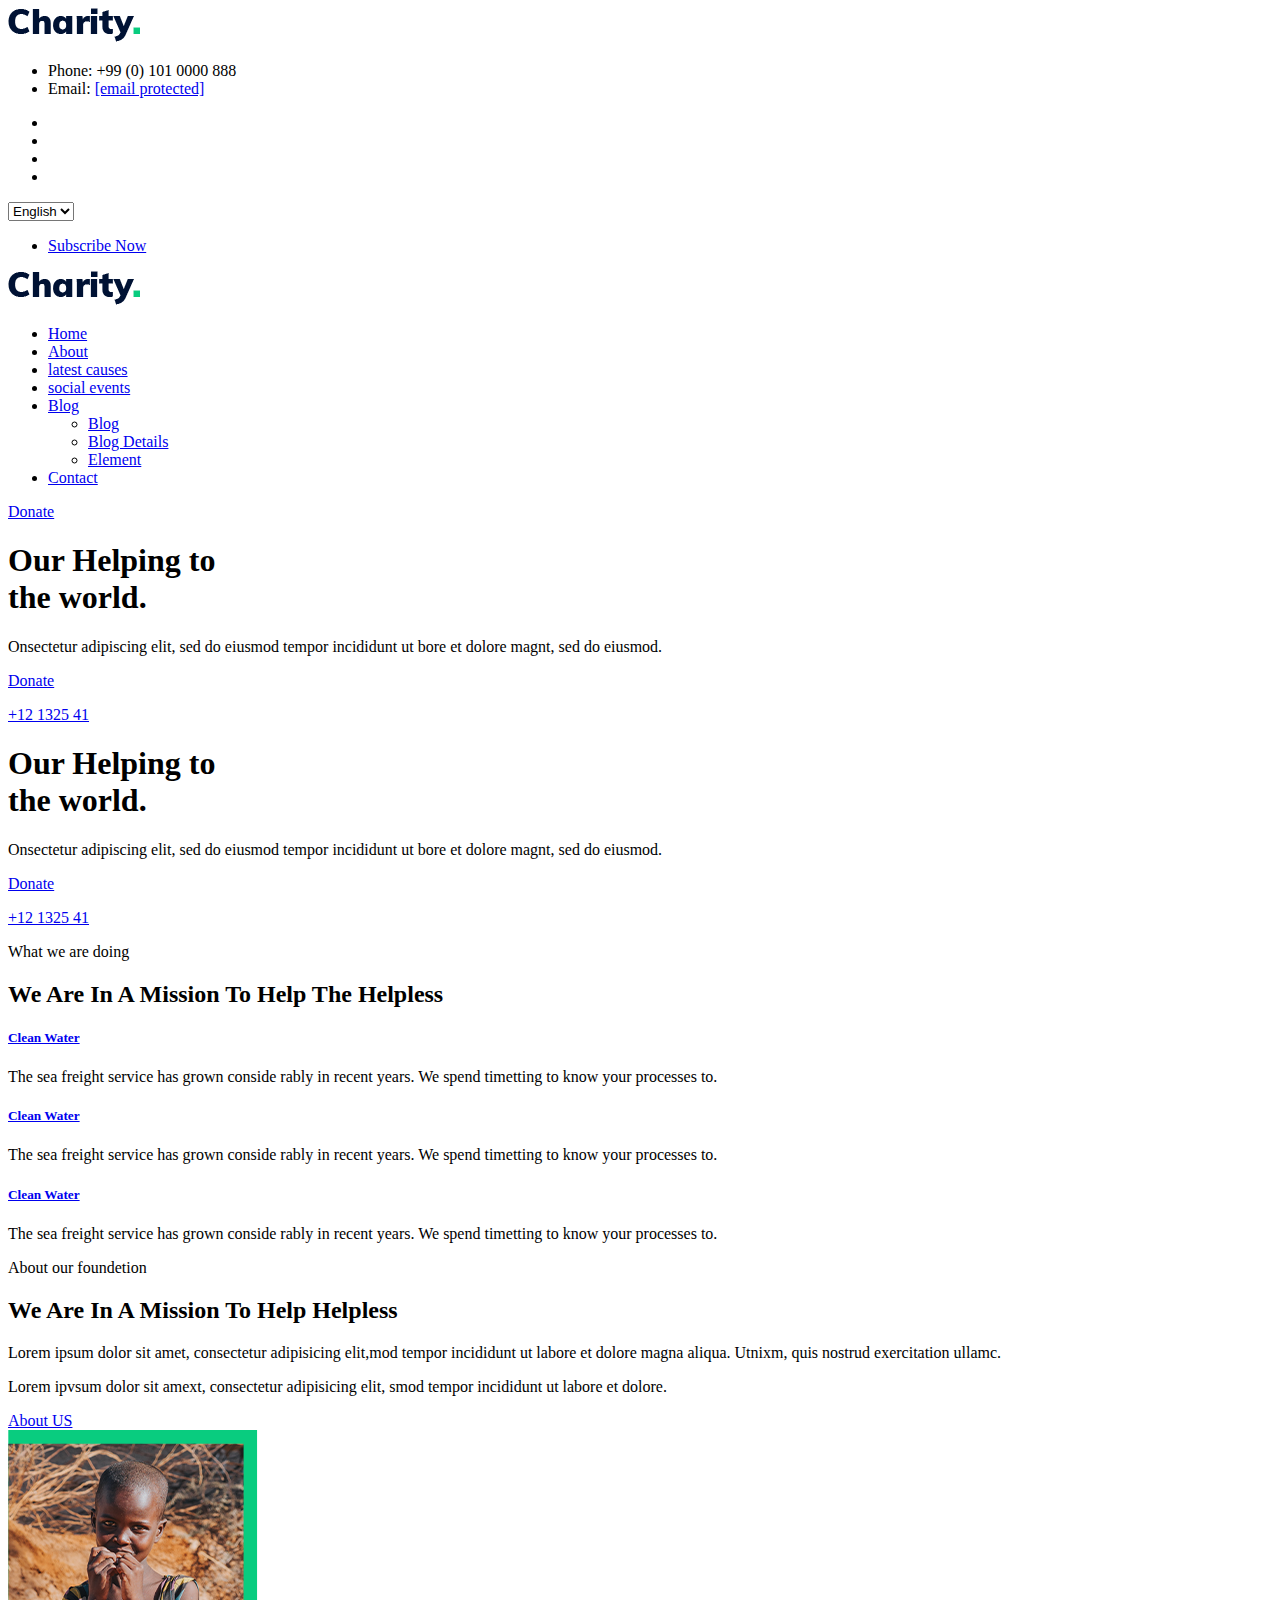
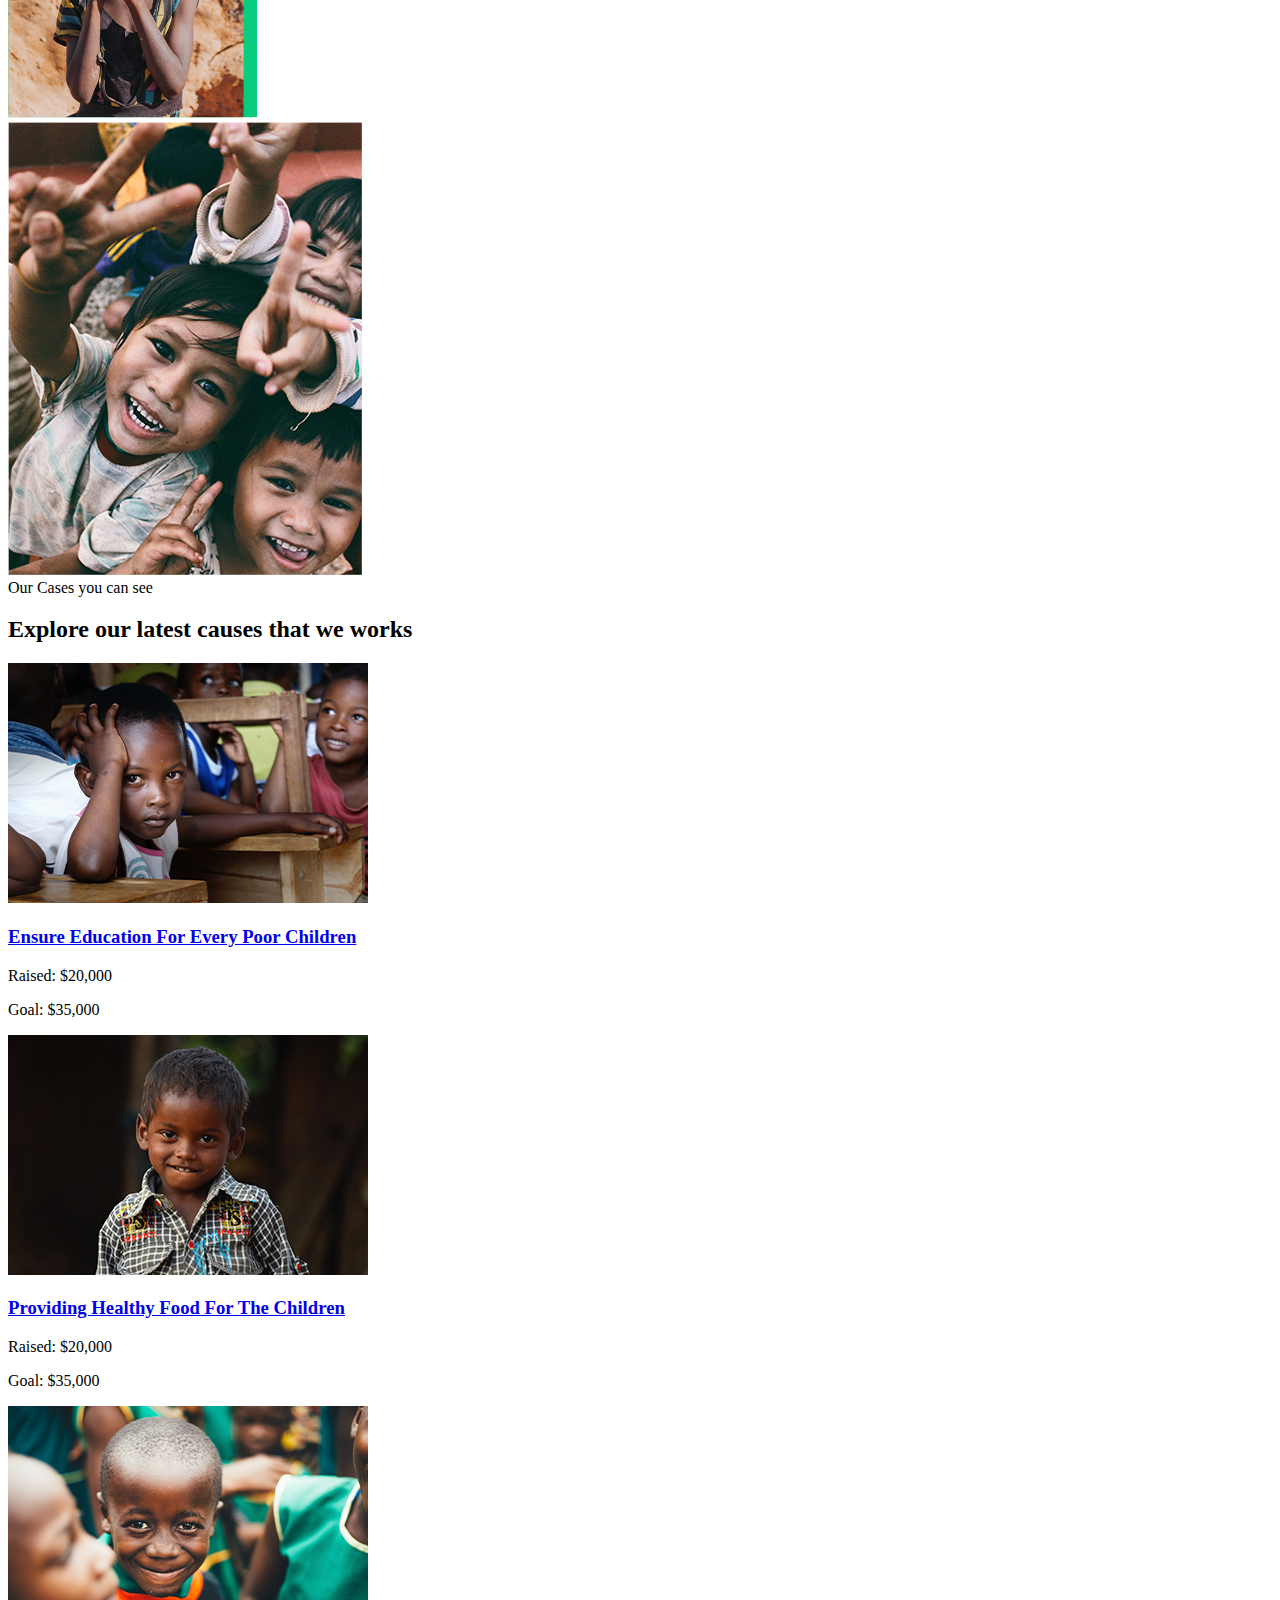
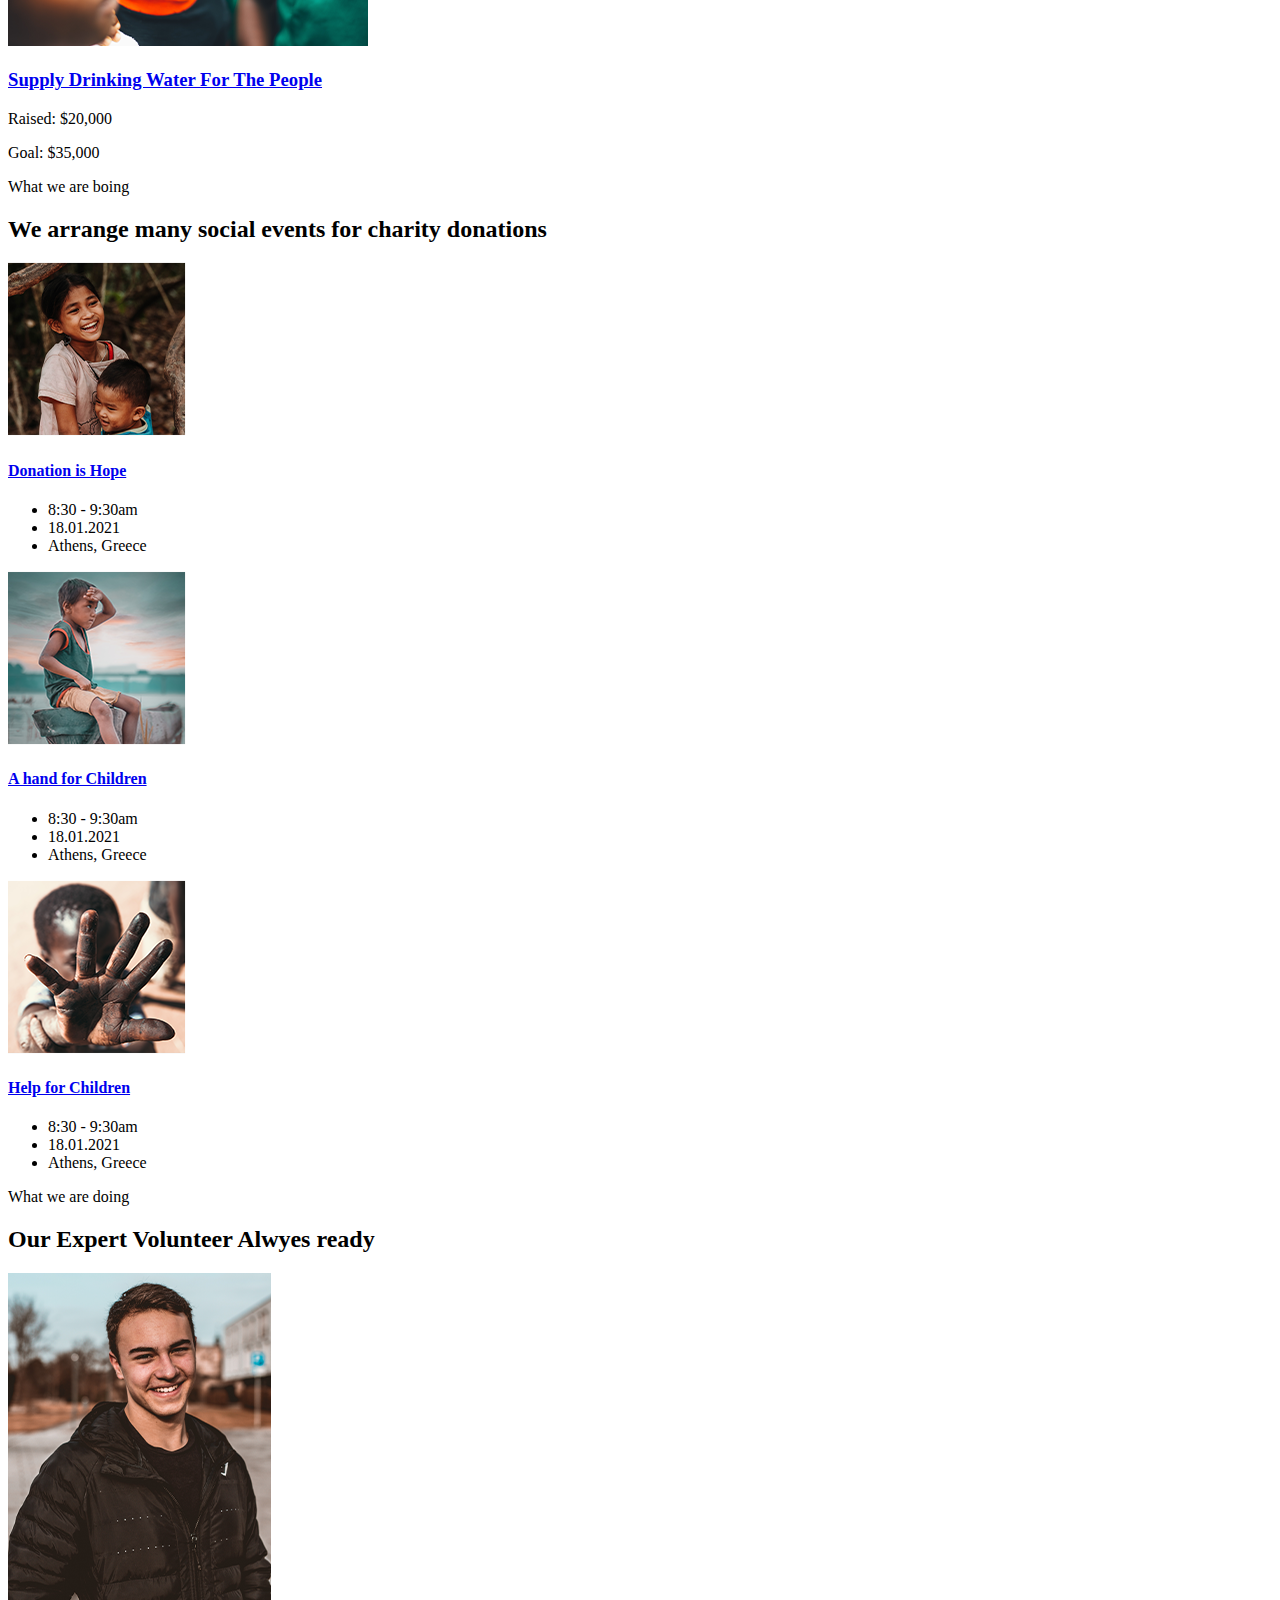
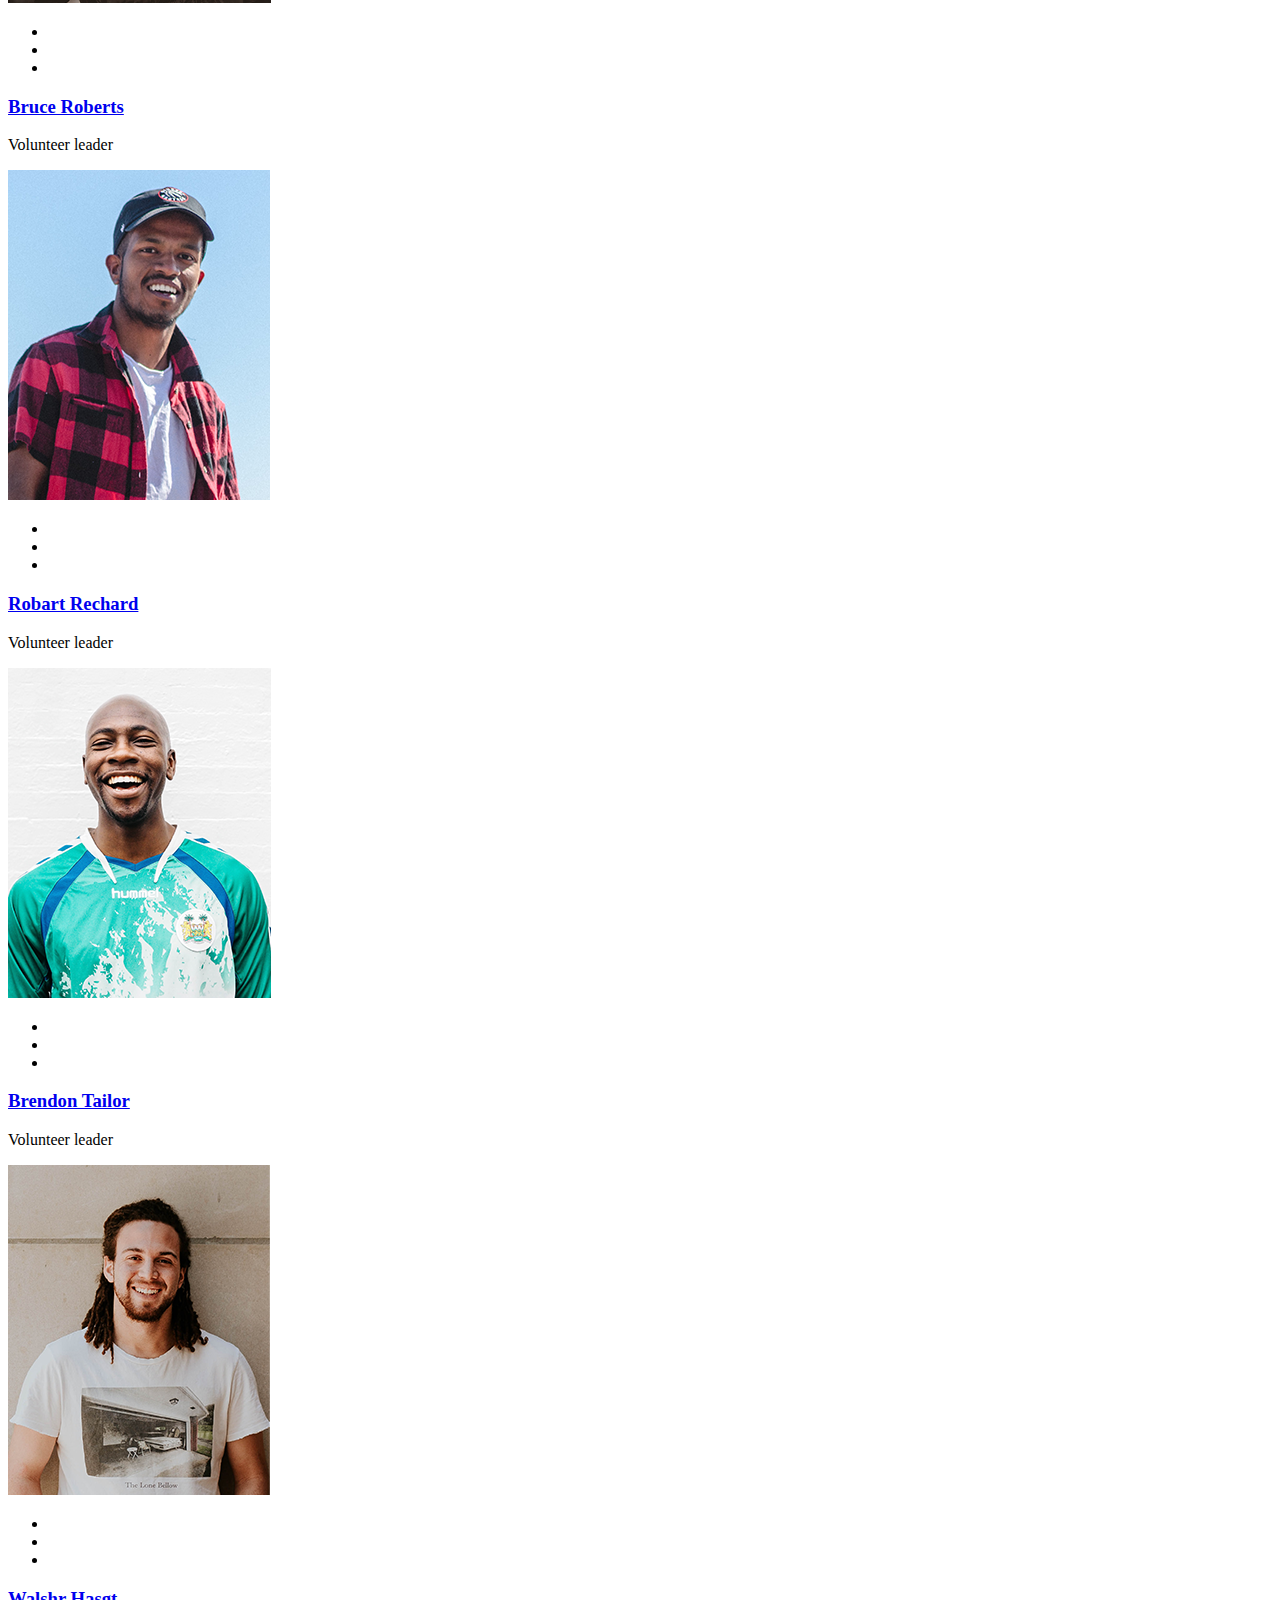
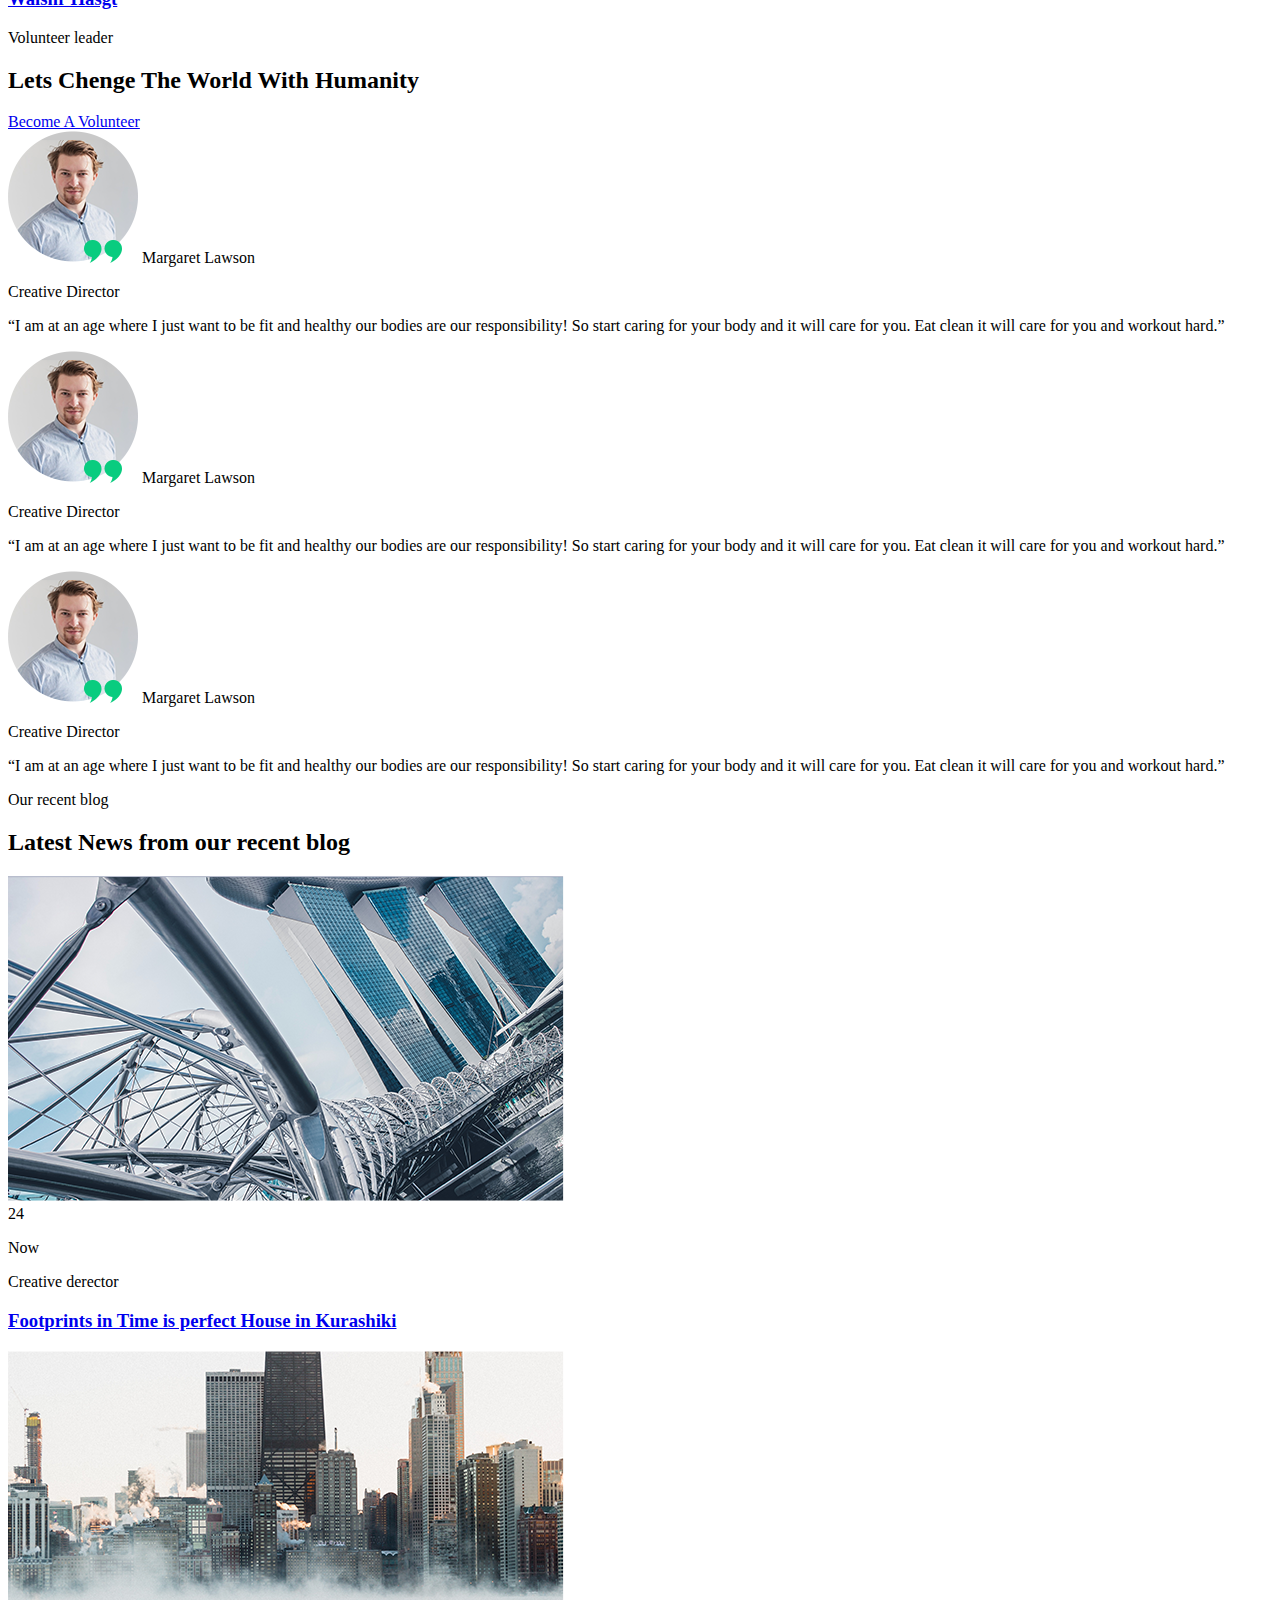
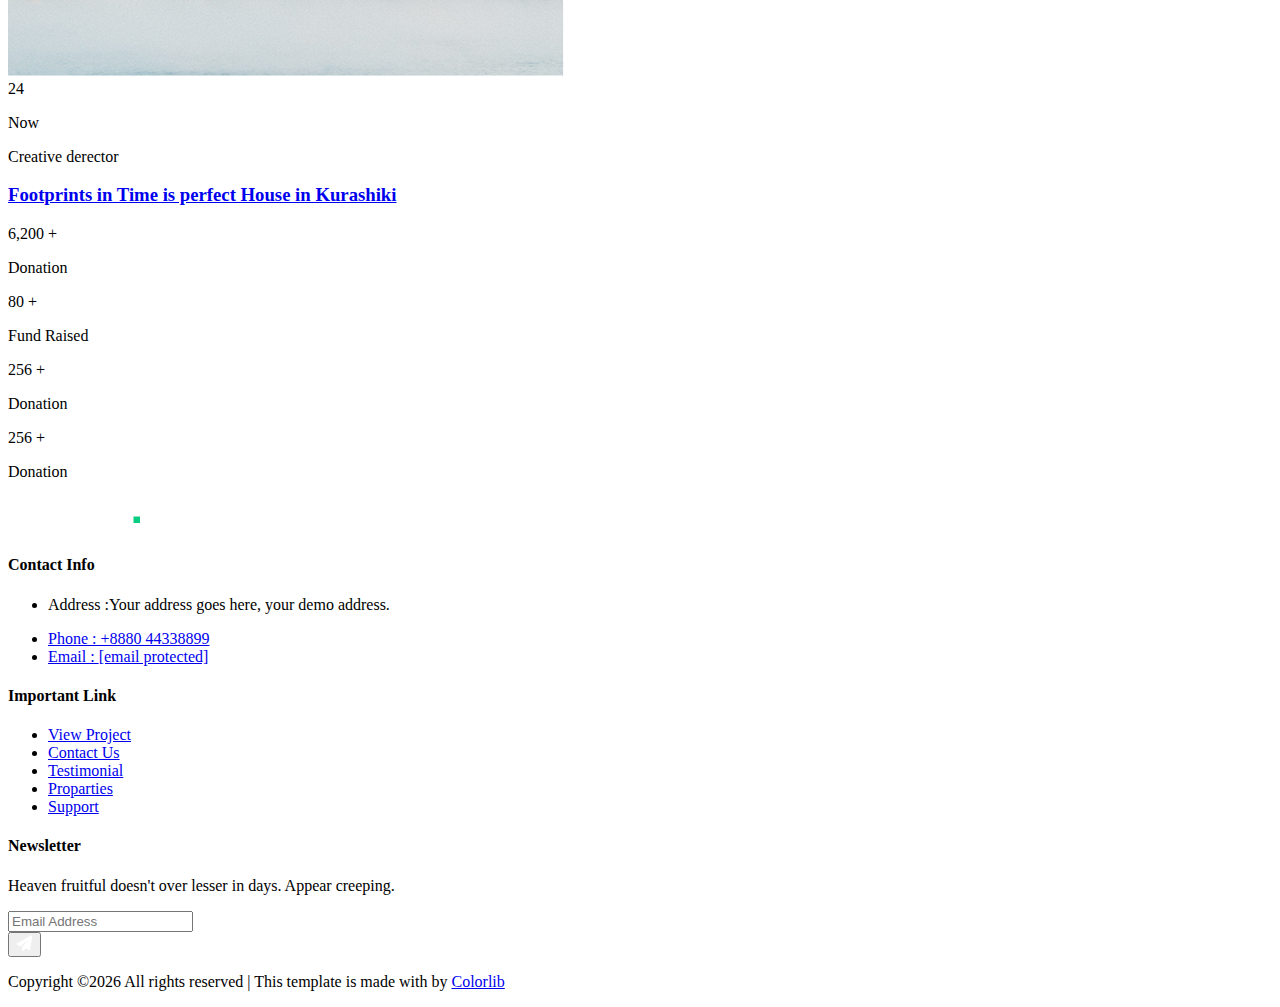
==== index.html @ db5a19b3 "Add files via upload" ====
<!doctype html>
<html class="no-js" lang="zxx">
<head>
<meta charset="utf-8">
<meta http-equiv="x-ua-compatible" content="ie=edge">
<title> Charity | Teamplate</title>
<meta name="description" content>
<meta name="viewport" content="width=device-width, initial-scale=1">
<link rel="manifest" href="site.webmanifest">
<link rel="shortcut icon" type="image/x-icon" href="assets/img/favicon.ico">

<link rel="stylesheet" href="assets/css/bootstrap.min.css">
<link rel="stylesheet" href="assets/css/owl.carousel.min.css">
<link rel="stylesheet" href="assets/css/slicknav.css">
<link rel="stylesheet" href="assets/css/flaticon.css">
<link rel="stylesheet" href="assets/css/progressbar_barfiller.css">
<link rel="stylesheet" href="assets/css/gijgo.css">
<link rel="stylesheet" href="assets/css/animate.min.css">
<link rel="stylesheet" href="assets/css/animated-headline.css">
<link rel="stylesheet" href="assets/css/magnific-popup.css">
<link rel="stylesheet" href="assets/css/fontawesome-all.min.css">
<link rel="stylesheet" href="assets/css/themify-icons.css">
<link rel="stylesheet" href="assets/css/slick.css">
<link rel="stylesheet" href="assets/css/nice-select.css">
<link rel="stylesheet" href="assets/css/style.css">
</head>
<body>

<div id="preloader-active">
<div class="preloader d-flex align-items-center justify-content-center">
<div class="preloader-inner position-relative">
<div class="preloader-circle"></div>
<div class="preloader-img pere-text">
<img src="assets/img/logo/loder.png" alt>
</div>
</div>
</div>
</div>

<header>

<div class="header-area">
<div class="main-header ">
<div class="header-top d-none d-lg-block">
<div class="container-fluid">
<div class="col-xl-12">
<div class="row d-flex justify-content-between align-items-center">
<div class="header-info-left d-flex">
<ul>
<li>Phone: +99 (0) 101 0000 888</li>
<li>Email: <a href="/cdn-cgi/l/email-protection" class="__cf_email__" data-cfemail="f799988592879b8eb78e98828593989a969e99d994989a">[email&#160;protected]</a></li>
</ul>
<div class="header-social">
<ul>
<li><a href="#"><i class="fab fa-twitter"></i></a></li>
<li><a href="https://www.facebook.com/sai4ull"><i class="fab fa-facebook-f"></i></a></li>
<li><a href="#"><i class="fab fa-linkedin-in"></i></a></li>
<li> <a href="#"><i class="fab fa-google-plus-g"></i></a></li>
</ul>
</div>
</div>
<div class="header-info-right d-flex align-items-center">
<div class="select-this">
<form action="#">
<div class="select-itms">
<select name="select" id="select1">
<option value>English</option>
<option value>Bangla</option>
<option value>Arabic</option>
<option value>Hindi</option>
</select>
</div>
</form>
</div>
<ul class="contact-now">
<li><a href="#">Subscribe Now</a></li>
</ul>
</div>
</div>
</div>
</div>
</div>
<div class="header-bottom  header-sticky">
<div class="container-fluid">
<div class="row align-items-center">

<div class="col-xl-2 col-lg-2">
<div class="logo">
<a href="index.html"><img src="assets/img/logo/logo.png" alt></a>
</div>
</div>
<div class="col-xl-10 col-lg-10">
<div class="menu-wrapper  d-flex align-items-center justify-content-end">

<div class="main-menu d-none d-lg-block">
<nav>
<ul id="navigation">
<li><a href="index.html">Home</a></li>
<li><a href="about.html">About</a></li>
<li><a href="program.html">latest causes</a></li>
<li><a href="events.html">social events </a></li>
<li><a href="blog.html">Blog</a>
<ul class="submenu">
<li><a href="blog.html">Blog</a></li>
<li><a href="blog_details.html">Blog Details</a></li>
<li><a href="elements.html">Element</a></li>
</ul>
</li>
<li><a href="contact.html">Contact</a></li>
</ul>
</nav>
</div>

<div class="header-right-btn d-none d-lg-block ml-20">
<a href="contact.html" class="btn header-btn">Donate</a>
</div>
</div>
</div>

<div class="col-12">
<div class="mobile_menu d-block d-lg-none"></div>
</div>
</div>
</div>
</div>
</div>
</div>

</header>

<main>

<div class="slider-area">
<div class="slider-active">

<div class="single-slider slider-height d-flex align-items-center">
<div class="container">
<div class="row">
<div class="col-xl-6 col-lg-6 col-md-8 col-sm-10">
<div class="hero__caption">
<h1 data-animation="fadeInUp" data-delay=".6s">Our Helping to<br> the world.</h1>
<P data-animation="fadeInUp" data-delay=".8s">Onsectetur adipiscing elit, sed do eiusmod tempor incididunt ut bore et dolore magnt, sed do eiusmod.</P>

<div class="hero__btn">
<a href="industries.html" class="btn hero-btn mb-10" data-animation="fadeInLeft" data-delay=".8s">Donate</a>
<a href="industries.html" class="cal-btn ml-15" data-animation="fadeInRight" data-delay="1.0s">
<i class="flaticon-null"></i>
<p>+12 1325 41</p>
</a>
</div>
</div>
</div>
</div>
</div>
</div>

<div class="single-slider slider-height d-flex align-items-center">
<div class="container">
<div class="row">
<div class="col-xl-6 col-lg-6 col-md-8 col-sm-10">
<div class="hero__caption">
<h1 data-animation="fadeInUp" data-delay=".6s">Our Helping to<br> the world.</h1>
<P data-animation="fadeInUp" data-delay=".8s">Onsectetur adipiscing elit, sed do eiusmod tempor incididunt ut bore et dolore magnt, sed do eiusmod.</P>

<div class="hero__btn">
<a href="industries.html" class="btn hero-btn mb-10" data-animation="fadeInLeft" data-delay=".8s">Donate</a>
<a href="industries.html" class="cal-btn ml-15" data-animation="fadeInRight" data-delay="1.0s">
<i class="flaticon-null"></i>
<p>+12 1325 41</p>
</a>
</div>
</div>
</div>
</div>
</div>
</div>
</div>
</div>


<div class="service-area section-padding30">
<div class="container">
<div class="row justify-content-center">
<div class="col-xl-6 col-lg-7 col-md-10 col-sm-10">

<div class="section-tittle text-center mb-80">
<span>What we are doing</span>
<h2>We Are In A Mission To Help The Helpless</h2>
</div>
</div>
</div>
<div class="row">
<div class="col-lg-4 col-md-6 col-sm-6">
<div class="single-cat text-center mb-50">
<div class="cat-icon">
<span class="flaticon-null-1"></span>
</div>
<div class="cat-cap">
<h5><a href="services.html">Clean Water</a></h5>
<p>The sea freight service has grown conside rably in recent years. We spend timetting to know your processes to.</p>
</div>
</div>
</div>
<div class="col-lg-4 col-md-6 col-sm-6">
<div class="single-cat active text-center mb-50">
<div class="cat-icon">
<span class="flaticon-think"></span>
</div>
<div class="cat-cap">
<h5><a href="services.html">Clean Water</a></h5>
<p>The sea freight service has grown conside rably in recent years. We spend timetting to know your processes to.</p>
</div>
</div>
</div>
<div class="col-lg-4 col-md-6 col-sm-6">
<div class="single-cat text-center mb-50">
<div class="cat-icon">
<span class="flaticon-gear"></span>
</div>
<div class="cat-cap">
<h5><a href="services.html">Clean Water</a></h5>
<p>The sea freight service has grown conside rably in recent years. We spend timetting to know your processes to.</p>
</div>
</div>
</div>
</div>
</div>
</div>


<section class="about-low-area section-padding2">
<div class="container">
<div class="row">
<div class="col-lg-6 col-md-10">
<div class="about-caption mb-50">

<div class="section-tittle mb-35">
<span>About our foundetion</span>
<h2>We Are In A Mission To Help Helpless</h2>
</div>
<p>Lorem ipsum dolor sit amet, consectetur adipisicing elit,mod tempor incididunt ut labore et dolore magna aliqua. Utnixm, quis nostrud exercitation ullamc.</p>
<p>Lorem ipvsum dolor sit amext, consectetur adipisicing elit, smod tempor incididunt ut labore et dolore.</p>
</div>
<a href="about.html" class="btn">About US</a>
</div>
<div class="col-lg-6 col-md-12">

<div class="about-img ">
<div class="about-font-img d-none d-lg-block">
<img src="assets/img/gallery/about2.png" alt>
</div>
<div class="about-back-img ">
<img src="assets/img/gallery/about1.png" alt>
</div>
</div>
</div>
</div>
</div>
</section>


<div class="our-cases-area section-padding30">
<div class="container">
<div class="row justify-content-center">
<div class="col-xl-6 col-lg-7 col-md-10 col-sm-10">

<div class="section-tittle text-center mb-80">
<span>Our Cases you can see</span>
<h2>Explore our latest causes that we works </h2>
</div>
</div>
</div>
<div class="row">
<div class="col-lg-4 col-md-6 col-sm-6">
<div class="single-cases mb-40">
<div class="cases-img">
<img src="assets/img/gallery/case1.png" alt>
</div>
<div class="cases-caption">
<h3><a href="#">Ensure Education For Every Poor Children</a></h3>

<div class="single-skill mb-15">
<div class="bar-progress">
<div id="bar1" class="barfiller">
<div class="tipWrap">
<span class="tip"></span>
</div>
<span class="fill" data-percentage="70"></span>
</div>
</div>
</div>

<div class="prices d-flex justify-content-between">
<p>Raised:<span> $20,000</span></p>
<p>Goal:<span> $35,000</span></p>
</div>
</div>
</div>
</div>
<div class="col-lg-4 col-md-6 col-sm-6">
<div class="single-cases mb-40">
<div class="cases-img">
<img src="assets/img/gallery/case2.png" alt>
</div>
<div class="cases-caption">
<h3><a href="#">Providing Healthy Food For The Children</a></h3>

<div class="single-skill mb-15">
<div class="bar-progress">
<div id="bar2" class="barfiller">
<div class="tipWrap">
<span class="tip"></span>
</div>
<span class="fill" data-percentage="25"></span>
</div>
</div>
</div>

<div class="prices d-flex justify-content-between">
<p>Raised:<span> $20,000</span></p>
<p>Goal:<span> $35,000</span></p>
</div>
</div>
</div>
</div>
<div class="col-lg-4 col-md-6 col-sm-6">
<div class="single-cases mb-40">
<div class="cases-img">
<img src="assets/img/gallery/case3.png" alt>
</div>
<div class="cases-caption">
<h3><a href="#">Supply Drinking Water For The People</a></h3>

<div class="single-skill mb-15">
<div class="bar-progress">
<div id="bar3" class="barfiller">
<div class="tipWrap">
<span class="tip"></span>
</div>
<span class="fill" data-percentage="50"></span>
</div>
</div>
</div>

<div class="prices d-flex justify-content-between">
<p>Raised:<span> $20,000</span></p>
<p>Goal:<span> $35,000</span></p>
</div>
</div>
</div>
</div>
</div>
</div>
</div>


<section class="featured-job-area section-padding30 section-bg2" data-background="assets/img/gallery/section_bg03.png">
<div class="container">
<div class="row justify-content-center">
<div class="col-xl-7 col-lg-9 col-md-10 col-sm-12">

<div class="section-tittle text-center mb-80">
<span>What we are boing</span>
<h2>We arrange many social events for charity donations</h2>
</div>
</div>
</div>
<div class="row justify-content-center">
<div class="col-lg-9 col-md-12">

<div class="single-job-items mb-30">
<div class="job-items">
<div class="company-img">
<a href="#"><img src="assets/img/gallery/socialEvents1.png" alt></a>
</div>
<div class="job-tittle">
<a href="#"><h4>Donation is Hope</h4></a>
<ul>
<li><i class="far fa-clock"></i>8:30 - 9:30am</li>
<li><i class="fas fa-sort-amount-down"></i>18.01.2021</li>
<li><i class="fas fa-map-marker-alt"></i>Athens, Greece</li>
</ul>
</div>
</div>
</div>
</div>
<div class="col-lg-9 col-md-12">

<div class="single-job-items mb-30">
<div class="job-items">
<div class="company-img">
<a href="#"><img src="assets/img/gallery/socialEvents2.png" alt></a>
</div>
<div class="job-tittle">
<a href="#"><h4>A hand for Children</h4></a>
<ul>
<li><i class="far fa-clock"></i>8:30 - 9:30am</li>
<li><i class="fas fa-sort-amount-down"></i>18.01.2021</li>
<li><i class="fas fa-map-marker-alt"></i>Athens, Greece</li>
</ul>
</div>
</div>
</div>
</div>
<div class="col-lg-9 col-md-12">

<div class="single-job-items mb-30">
<div class="job-items">
<div class="company-img">
<a href="#"><img src="assets/img/gallery/socialEvents3.png" alt></a>
</div>
<div class="job-tittle">
<a href="#"><h4>Help for Children</h4></a>
<ul>
<li><i class="far fa-clock"></i>8:30 - 9:30am</li>
<li><i class="fas fa-sort-amount-down"></i>18.01.2021</li>
<li><i class="fas fa-map-marker-alt"></i>Athens, Greece</li>
</ul>
</div>
</div>
</div>
</div>
</div>
</div>
</section>


<div class="team-area pt-160 pb-160">
<div class="container">
<div class="row justify-content-center">
<div class="col-xl-6 col-lg-7 col-md-10 col-sm-10">

<div class="section-tittle section-tittle2 text-center mb-70">
<span>What we are doing</span>
<h2>Our Expert Volunteer Alwyes ready</h2>
</div>
</div>
</div>
<div class="row">
<div class="col-lg-3 col-md-6 col-sm-6">
<div class="single-team mb-30">
<div class="team-img">
<img src="assets/img/gallery/team1.png" alt>

<ul class="team-social">
<li><a href="#"><i class="fab fa-facebook-f"></i></a></li>
<li><a href="#"><i class="fab fa-twitter"></i></a></li>
<li><a href="#"><i class="fas fa-globe"></i></a></li>
</ul>
</div>
<div class="team-caption">
<h3><a href="instructor.html">Bruce Roberts</a></h3>
<p>Volunteer leader</p>
</div>
</div>
</div>
<div class="col-lg-3 col-md-6 col-sm-6">
<div class="single-team mb-30">
<div class="team-img">
<img src="assets/img/gallery/team2.png" alt>

<ul class="team-social">
<li><a href="#"><i class="fab fa-facebook-f"></i></a></li>
<li><a href="#"><i class="fab fa-twitter"></i></a></li>
<li><a href="#"><i class="fas fa-globe"></i></a></li>
</ul>
</div>
<div class="team-caption">
<h3><a href="instructor.html">Robart Rechard</a></h3>
<p>Volunteer leader</p>
</div>
</div>
</div>
<div class="col-lg-3 col-md-6 col-sm-6">
<div class="single-team mb-30">
<div class="team-img">
<img src="assets/img/gallery/team3.png" alt>

<ul class="team-social">
<li><a href="#"><i class="fab fa-facebook-f"></i></a></li>
<li><a href="#"><i class="fab fa-twitter"></i></a></li>
<li><a href="#"><i class="fas fa-globe"></i></a></li>
</ul>
</div>
<div class="team-caption">
<h3><a href="instructor.html">Brendon Tailor</a></h3>
<p>Volunteer leader</p>
</div>
</div>
</div>
<div class="col-lg-3 col-md-6 col-sm-6">
<div class="single-team mb-30">
<div class="team-img">
<img src="assets/img/gallery/team4.png" alt>

<ul class="team-social">
<li><a href="#"><i class="fab fa-facebook-f"></i></a></li>
<li><a href="#"><i class="fab fa-twitter"></i></a></li>
<li><a href="#"><i class="fas fa-globe"></i></a></li>
</ul>
</div>
<div class="team-caption">
<h3><a href="instructor.html">Walshr Hasgt</a></h3>
<p>Volunteer leader</p>
</div>
</div>
</div>
</div>
</div>
</div>


<section class="wantToWork-area ">
<div class="container">
<div class="wants-wrapper w-padding2  section-bg" data-background="assets/img/gallery/section_bg01.png">
<div class="row align-items-center justify-content-between">
<div class="col-xl-5 col-lg-9 col-md-8">
<div class="wantToWork-caption wantToWork-caption2">
<h2>Lets Chenge The World With Humanity</h2>
</div>
</div>
<div class="col-xl-2 col-lg-3 col-md-4">
<a href="#" class="btn white-btn f-right sm-left">Become A Volunteer</a>
</div>
</div>
</div>
</div>
</section>


<div class="testimonial-area testimonial-padding">
<div class="container">

<div class="row d-flex justify-content-center">
<div class="col-xl-8 col-lg-8 col-md-10">
<div class="h1-testimonial-active dot-style">

<div class="single-testimonial text-center">
<div class="testimonial-caption ">

<div class="testimonial-founder">
<div class="founder-img mb-40">
<img src="assets/img/gallery/testimonial.png" alt>
<span>Margaret Lawson</span>
<p>Creative Director</p>
</div>
</div>
<div class="testimonial-top-cap">
<p>“I am at an age where I just want to be fit and healthy our bodies are our responsibility! So start caring for your body and it will care for you. Eat clean it will care for you and workout hard.”</p>
</div>
</div>
</div>

<div class="single-testimonial text-center">
<div class="testimonial-caption ">

<div class="testimonial-founder">
<div class="founder-img mb-40">
<img src="assets/img/gallery/testimonial.png" alt>
<span>Margaret Lawson</span>
<p>Creative Director</p>
</div>
</div>
<div class="testimonial-top-cap">
<p>“I am at an age where I just want to be fit and healthy our bodies are our responsibility! So start caring for your body and it will care for you. Eat clean it will care for you and workout hard.”</p>
</div>
</div>
</div>

<div class="single-testimonial text-center">
<div class="testimonial-caption ">

<div class="testimonial-founder">
<div class="founder-img mb-40">
<img src="assets/img/gallery/testimonial.png" alt>
<span>Margaret Lawson</span>
<p>Creative Director</p>
</div>
</div>
<div class="testimonial-top-cap">
<p>“I am at an age where I just want to be fit and healthy our bodies are our responsibility! So start caring for your body and it will care for you. Eat clean it will care for you and workout hard.”</p>
</div>
</div>
</div>
</div>
</div>
</div>
</div>
</div>


<section class="home-blog-area section-padding30">
<div class="container">

<div class="row justify-content-center">
<div class="col-xl-5 col-lg-6 col-md-9 col-sm-10">
<div class="section-tittle text-center mb-90">
<span>Our recent blog</span>
<h2>Latest News from our recent blog</h2>
</div>
</div>
</div>
<div class="row">
<div class="col-xl-6 col-lg-6 col-md-6">
<div class="home-blog-single mb-30">
<div class="blog-img-cap">
<div class="blog-img">
<img src="assets/img/gallery/home-blog1.png" alt>

<div class="blog-date text-center">
<span>24</span>
<p>Now</p>
</div>
</div>
<div class="blog-cap">
<p>Creative derector</p>
<h3><a href="blog_details.html">Footprints in Time is perfect House in Kurashiki</a></h3>
</div>
</div>
</div>
</div>
<div class="col-xl-6 col-lg-6 col-md-6">
<div class="home-blog-single mb-30">
<div class="blog-img-cap">
<div class="blog-img">
<img src="assets/img/gallery/home-blog2.png" alt>

<div class="blog-date text-center">
<span>24</span>
<p>Now</p>
</div>
</div>
<div class="blog-cap">
<p>Creative derector</p>
<h3><a href="blog_details.html">Footprints in Time is perfect House in Kurashiki</a></h3>
</div>
</div>
</div>
</div>
</div>
</div>
</section>


<div class="count-down-area pt-25 section-bg" data-background="assets/img/gallery/section_bg02.png">
<div class="container">
<div class="row justify-content-center">
<div class="col-lg-12 col-md-12">
<div class="count-down-wrapper">
<div class="row justify-content-between">
<div class="col-lg-3 col-md-6 col-sm-6">

<div class="single-counter text-center">
<span class="counter color-green">6,200</span>
<span class="plus">+</span>
<p class="color-green">Donation</p>
</div>
</div>
<div class="col-lg-3 col-md-6 col-sm-6">

<div class="single-counter text-center">
<span class="counter color-green">80</span>
<span class="plus">+</span>
<p class="color-green">Fund Raised</p>
</div>
</div>
<div class="col-lg-3 col-md-6 col-sm-6">

<div class="single-counter text-center">
<span class="counter color-green">256</span>
<span class="plus">+</span>
<p class="color-green">Donation</p>
</div>
</div>
<div class="col-lg-3 col-md-6 col-sm-6">

<div class="single-counter text-center">
<span class="counter color-green">256</span>
<span class="plus">+</span>
<p class="color-green">Donation</p>
</div>
</div>
</div>
</div>
</div>
</div>
</div>
</div>

</main>
<footer>
<div class="footer-wrapper section-bg2" data-background="assets/img/gallery/footer_bg.png">

<div class="footer-area footer-padding">
<div class="container">
<div class="row d-flex justify-content-between">
<div class="col-xl-3 col-lg-3 col-md-4 col-sm-6">
<div class="single-footer-caption mb-50">
<div class="single-footer-caption mb-30">
<div class="footer-tittle">
<div class="footer-logo mb-20">
<a href="index.html"><img src="assets/img/logo/logo2_footer.png" alt></a>
</div>
</div>
</div>
</div>
</div>
<div class="col-xl-3 col-lg-3 col-md-4 col-sm-5">
<div class="single-footer-caption mb-50">
<div class="footer-tittle">
<h4>Contact Info</h4>
<ul>
<li>
<p>Address :Your address goes here, your demo address.</p>
</li>
<li><a href="#">Phone : +8880 44338899</a></li>
<li><a href="#">Email : <span class="__cf_email__" data-cfemail="9af3f4fcf5daf9f5f6f5e8f6f3f8b4f9f5f7">[email&#160;protected]</span></a></li>
</ul>
</div>
</div>
</div>
<div class="col-xl-3 col-lg-3 col-md-4 col-sm-5">
<div class="single-footer-caption mb-50">
<div class="footer-tittle">
<h4>Important Link</h4>
<ul>
<li><a href="#"> View Project</a></li>
<li><a href="#">Contact Us</a></li>
<li><a href="#">Testimonial</a></li>
<li><a href="#">Proparties</a></li>
<li><a href="#">Support</a></li>
</ul>
</div>
</div>
</div>
<div class="col-xl-3 col-lg-3 col-md-4 col-sm-5">
<div class="single-footer-caption mb-50">
<div class="footer-tittle">
<h4>Newsletter</h4>
<div class="footer-pera footer-pera2">
<p>Heaven fruitful doesn't over lesser in days. Appear creeping.</p>
</div>

<div class="footer-form">
<div id="mc_embed_signup">
<form target="_blank" action="https://spondonit.us12.list-manage.com/subscribe/post?u=1462626880ade1ac87bd9c93a&amp;id=92a4423d01" method="get" class="subscribe_form relative mail_part">
<input type="email" name="email" id="newsletter-form-email" placeholder="Email Address" class="placeholder hide-on-focus" onfocus="this.placeholder = ''" onblur="this.placeholder = ' Email Address '">
<div class="form-icon">
<button type="submit" name="submit" id="newsletter-submit" class="email_icon newsletter-submit button-contactForm"><img src="assets/img/gallery/form.png" alt></button>
</div>
<div class="mt-10 info"></div>
</form>
</div>
</div>
</div>
</div>
</div>
</div>
</div>
</div>

<div class="footer-bottom-area">
<div class="container">
<div class="footer-border">
<div class="row d-flex justify-content-between align-items-center">
<div class="col-xl-10 col-lg-9 ">
<div class="footer-copy-right">
<p>
Copyright &copy;<script data-cfasync="false" src="/cdn-cgi/scripts/5c5dd728/cloudflare-static/email-decode.min.js"></script><script>document.write(new Date().getFullYear());</script> All rights reserved | This template is made with <i class="fa fa-heart" aria-hidden="true"></i> by <a href="https://colorlib.com" target="_blank">Colorlib</a>
</p>
</div>
</div>
<div class="col-xl-2 col-lg-3">
<div class="footer-social f-right">
<a href="#"><i class="fab fa-twitter"></i></a>
<a href="https://www.facebook.com/sai4ull"><i class="fab fa-facebook-f"></i></a>
<a href="#"><i class="fas fa-globe"></i></a>
<a href="#"><i class="fab fa-behance"></i></a>
</div>
</div>
</div>
</div>
</div>
</div>
</div>
</footer>

<div id="back-top">
<a title="Go to Top" href="#"> <i class="fas fa-level-up-alt"></i></a>
</div>

<script src="./assets/js/vendor/modernizr-3.5.0.min.js"></script>

<script src="./assets/js/vendor/jquery-1.12.4.min.js"></script>
<script src="./assets/js/popper.min.js"></script>
<script src="./assets/js/bootstrap.min.js"></script>

<script src="./assets/js/jquery.slicknav.min.js"></script>

<script src="./assets/js/owl.carousel.min.js"></script>
<script src="./assets/js/slick.min.js"></script>

<script src="./assets/js/wow.min.js"></script>
<script src="./assets/js/animated.headline.js"></script>
<script src="./assets/js/jquery.magnific-popup.js"></script>

<script src="./assets/js/gijgo.min.js"></script>

<script src="./assets/js/jquery.nice-select.min.js"></script>
<script src="./assets/js/jquery.sticky.js"></script>

<script src="./assets/js/jquery.barfiller.js"></script>

<script src="./assets/js/jquery.counterup.min.js"></script>
<script src="./assets/js/waypoints.min.js"></script>
<script src="./assets/js/jquery.countdown.min.js"></script>
<script src="./assets/js/hover-direction-snake.min.js"></script>

<script src="./assets/js/contact.js"></script>
<script src="./assets/js/jquery.form.js"></script>
<script src="./assets/js/jquery.validate.min.js"></script>
<script src="./assets/js/mail-script.js"></script>
<script src="./assets/js/jquery.ajaxchimp.min.js"></script>

<script src="./assets/js/plugins.js"></script>
<script src="./assets/js/main.js"></script>

<script async src="https://www.googletagmanager.com/gtag/js?id=UA-23581568-13"></script>
<script>
  window.dataLayer = window.dataLayer || [];
  function gtag(){dataLayer.push(arguments);}
  gtag('js', new Date());

  gtag('config', 'UA-23581568-13');
</script>
</body>
</html>
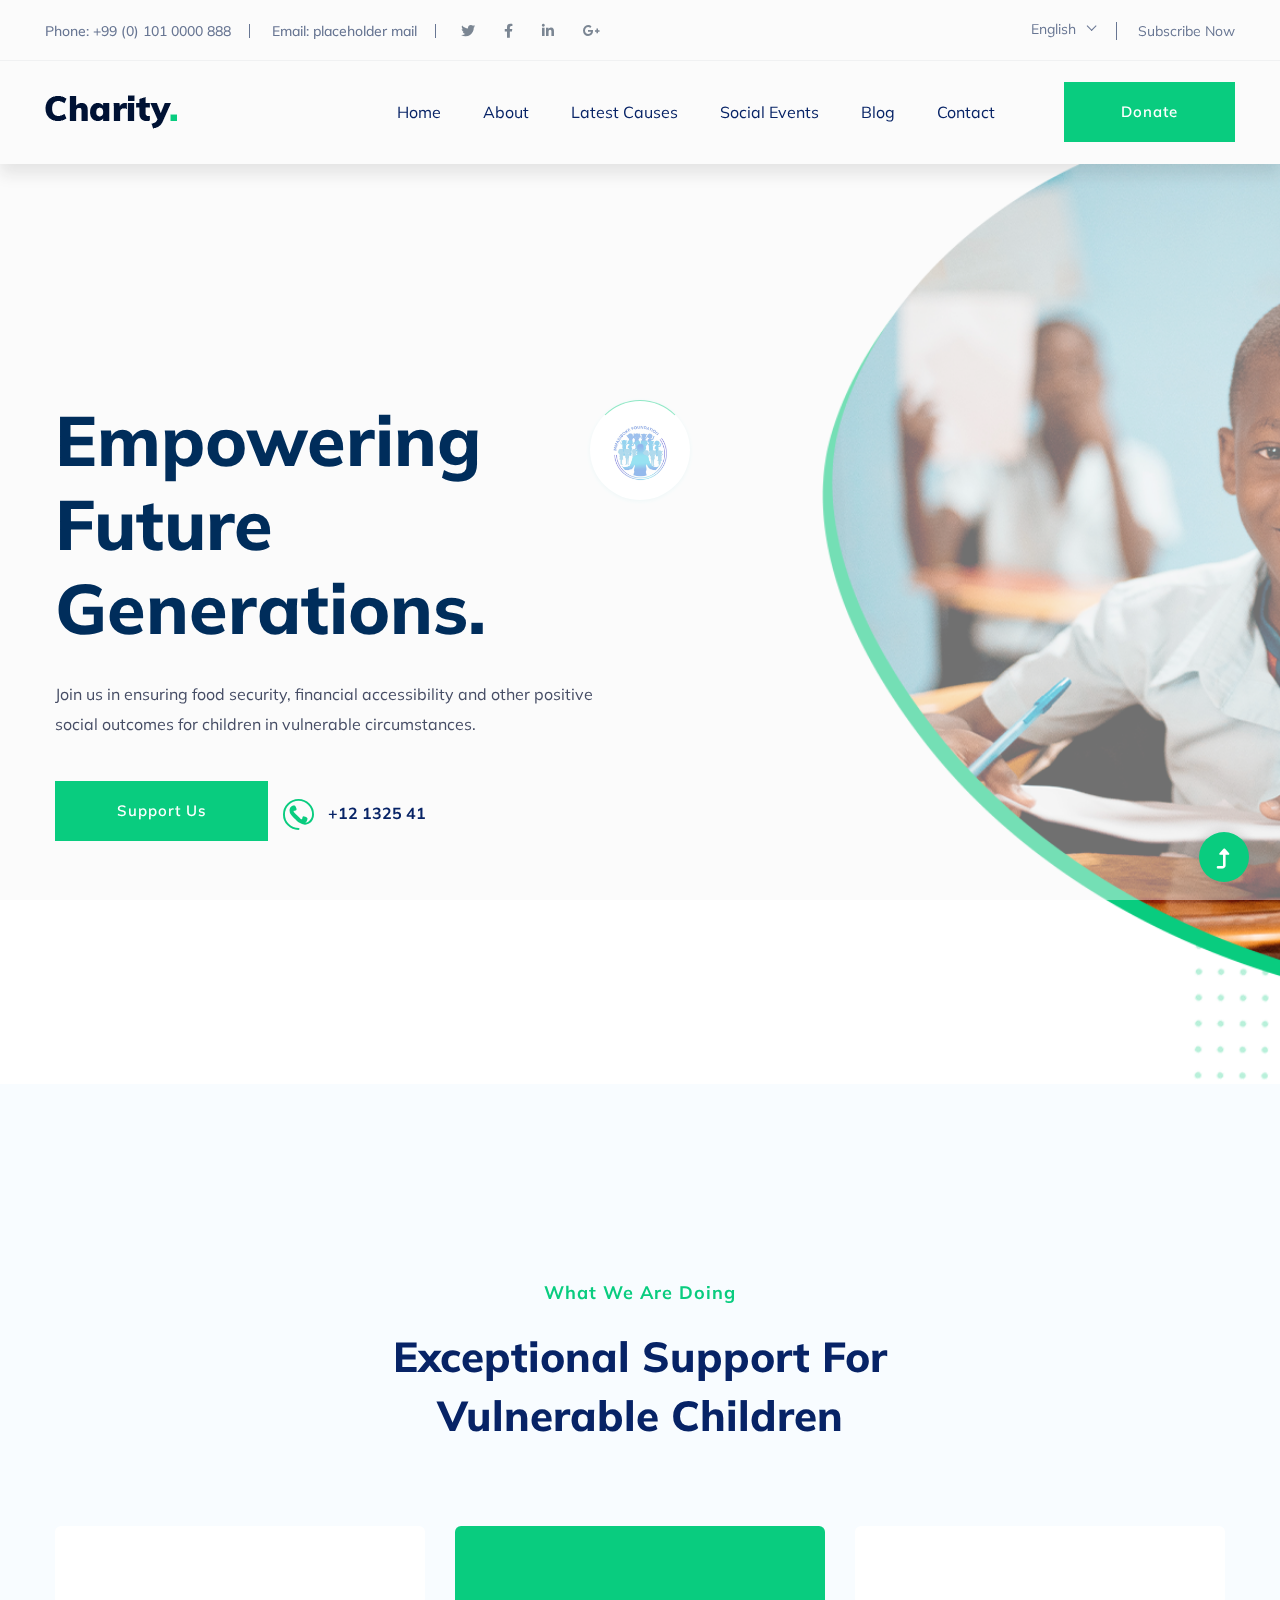
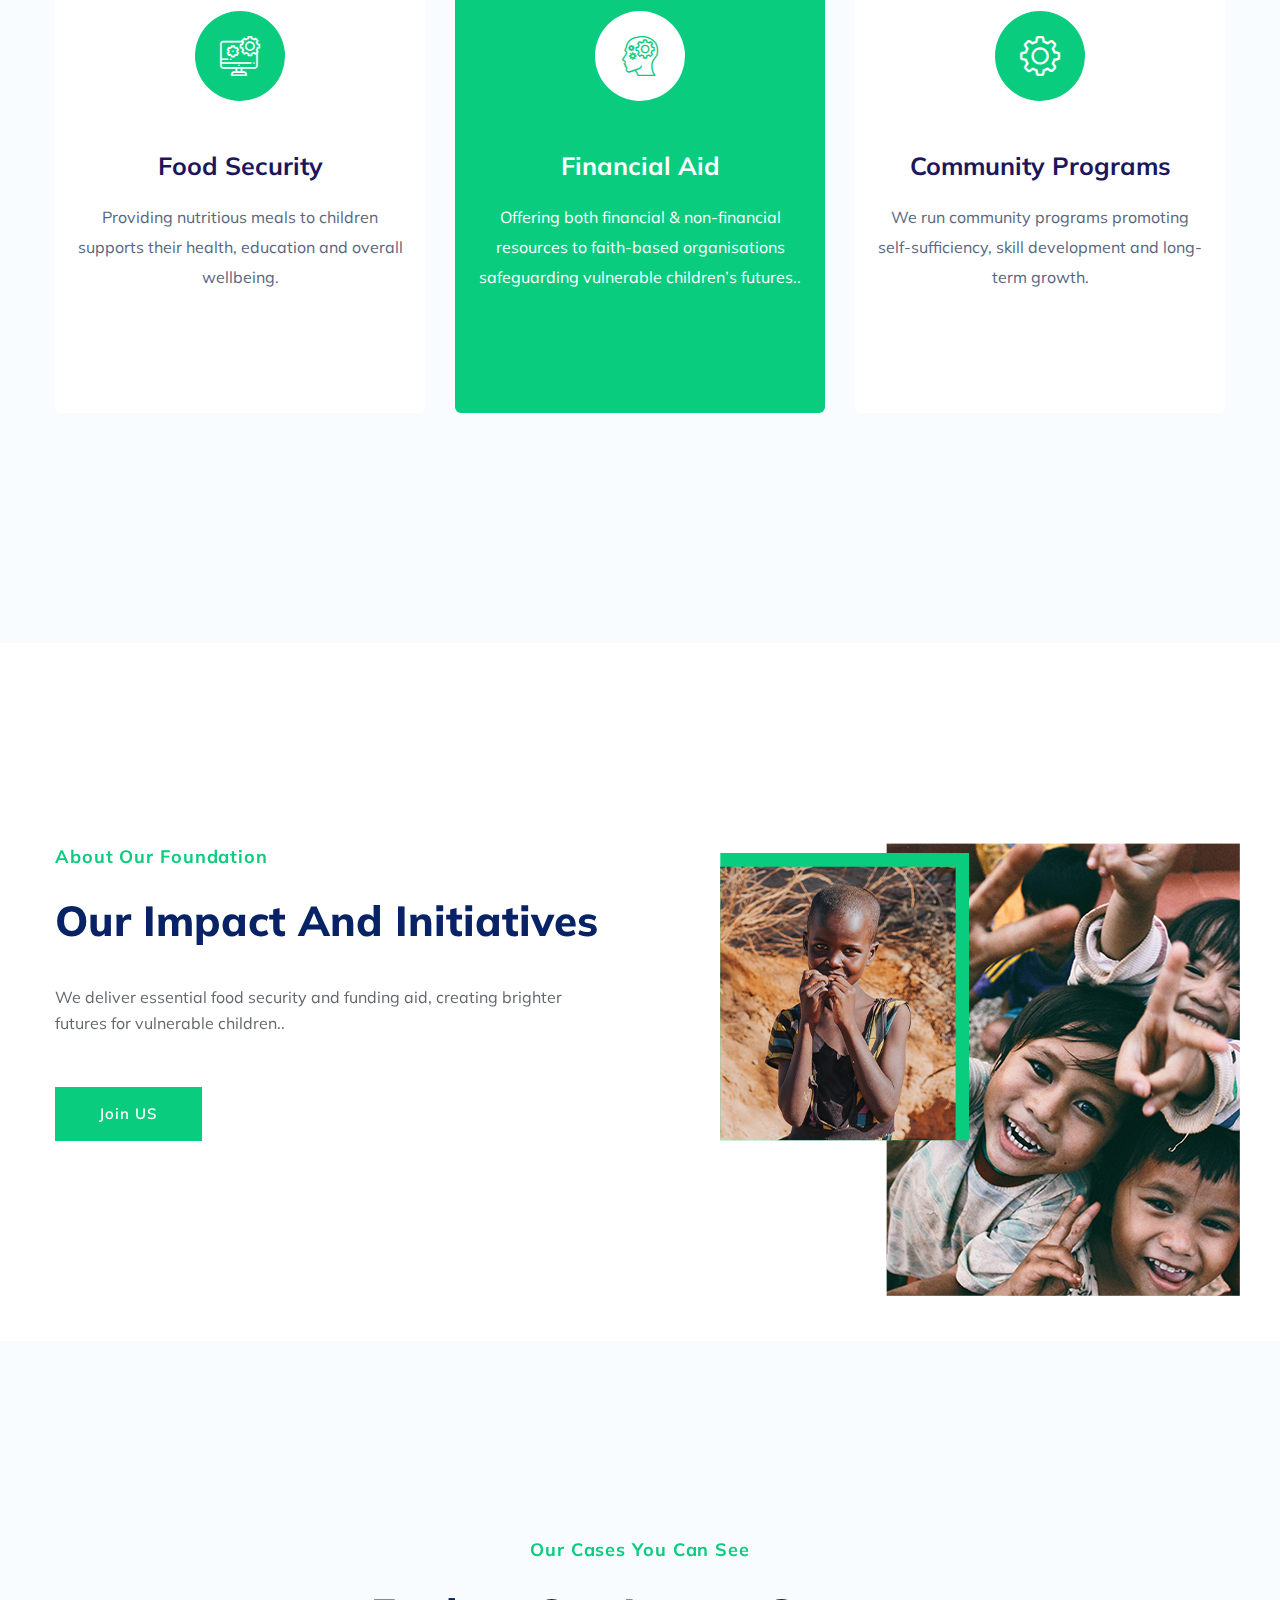
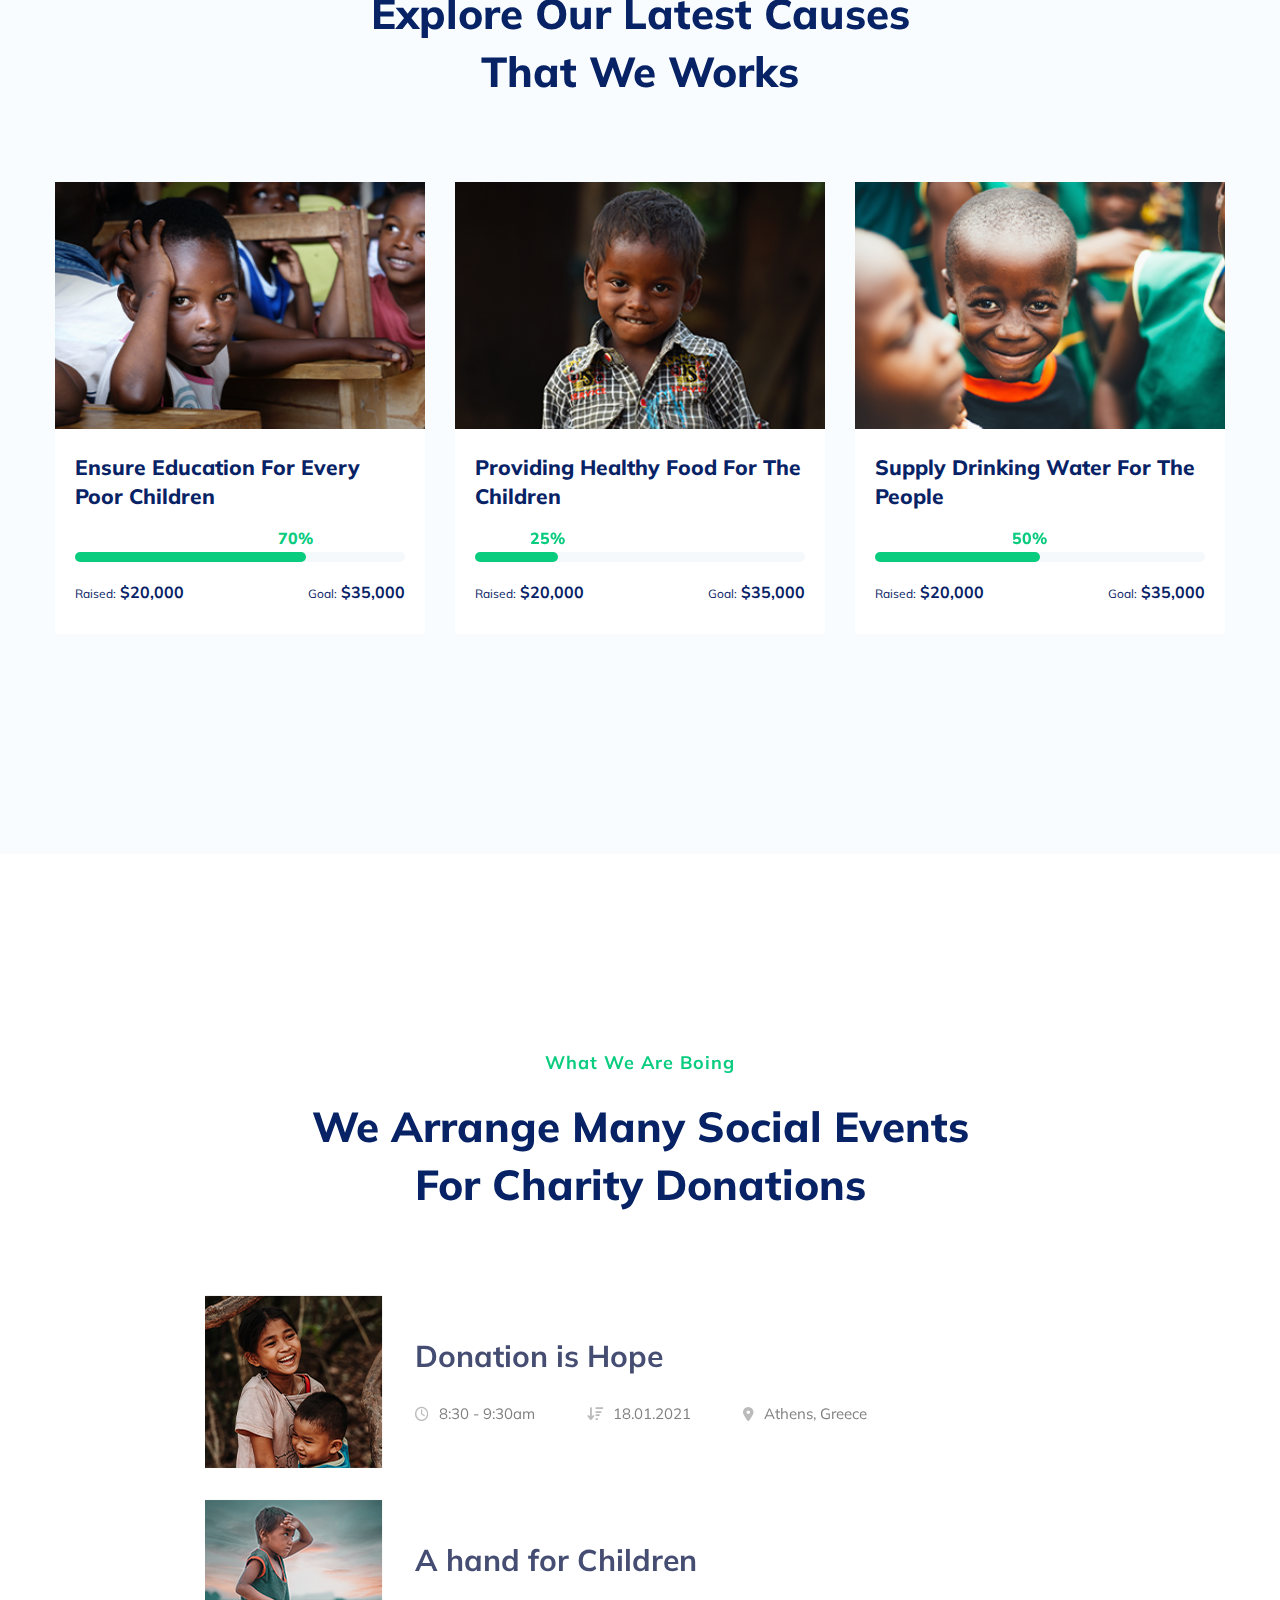
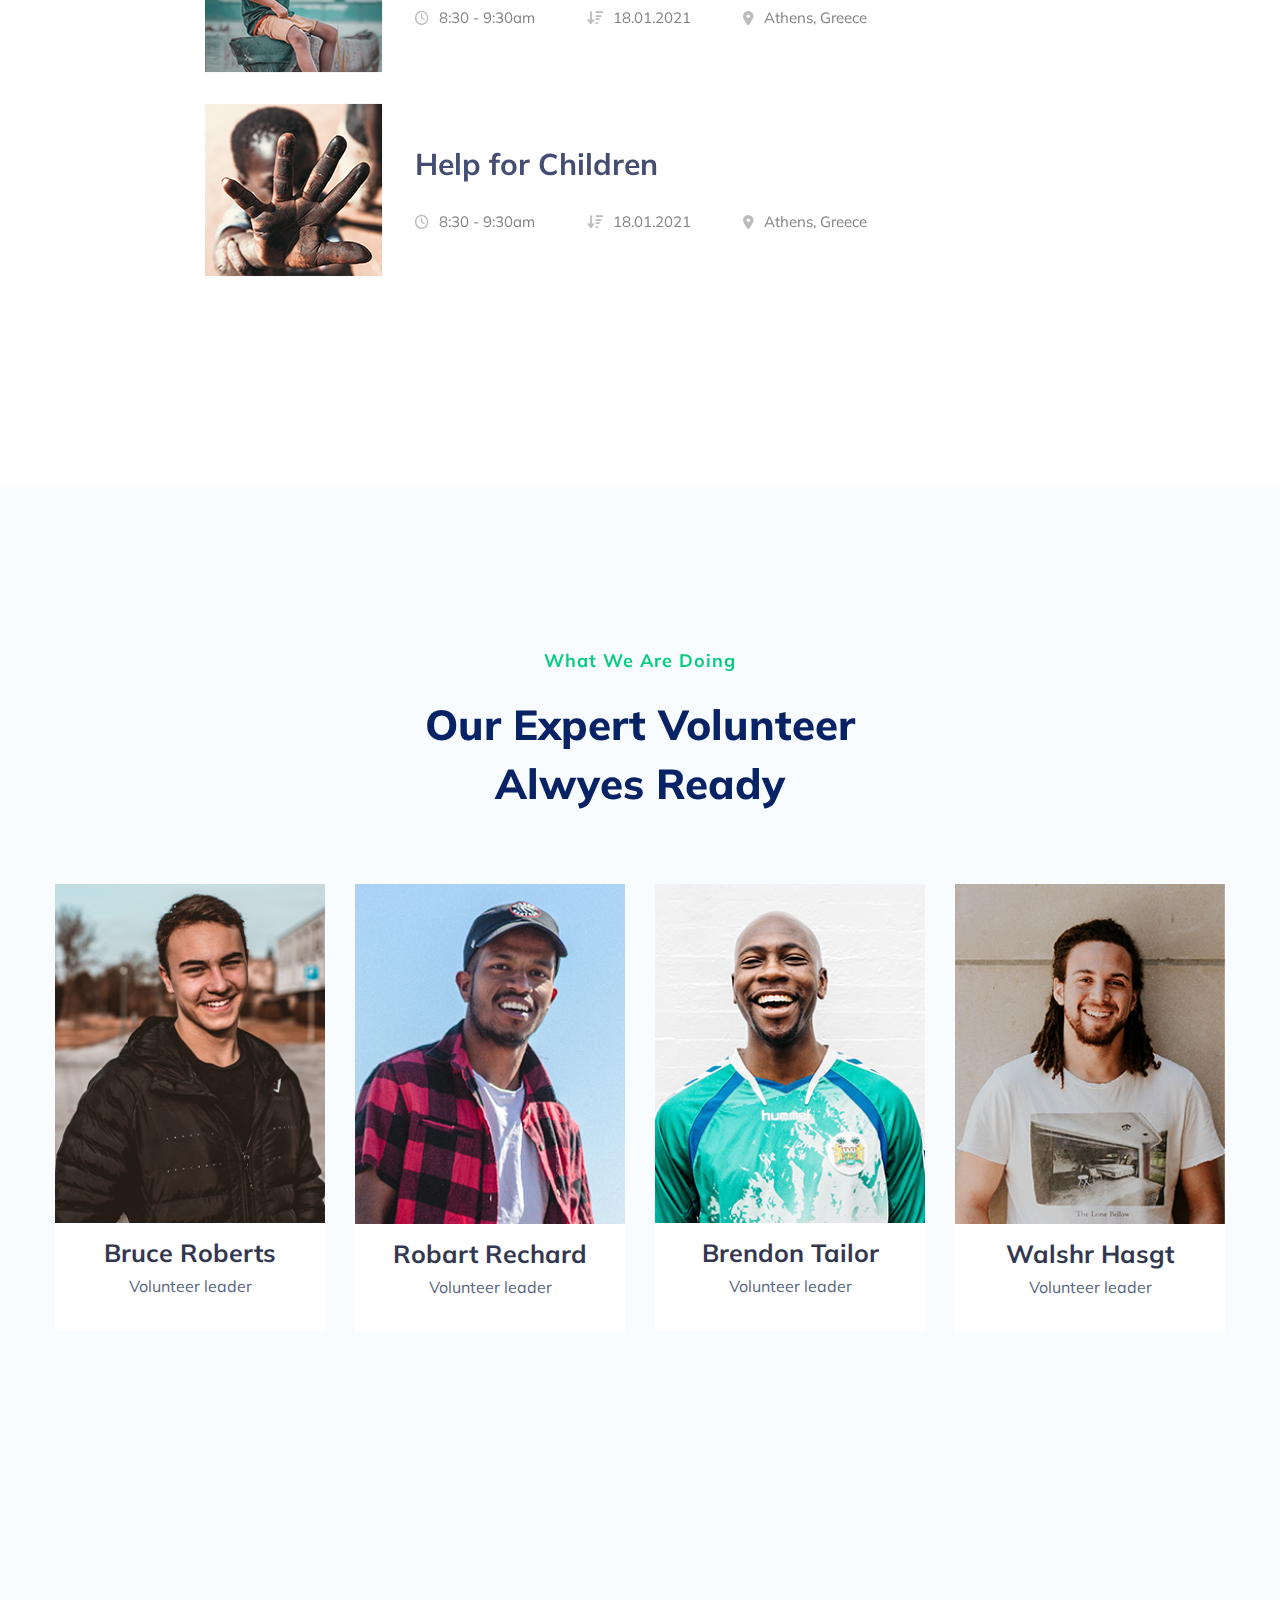
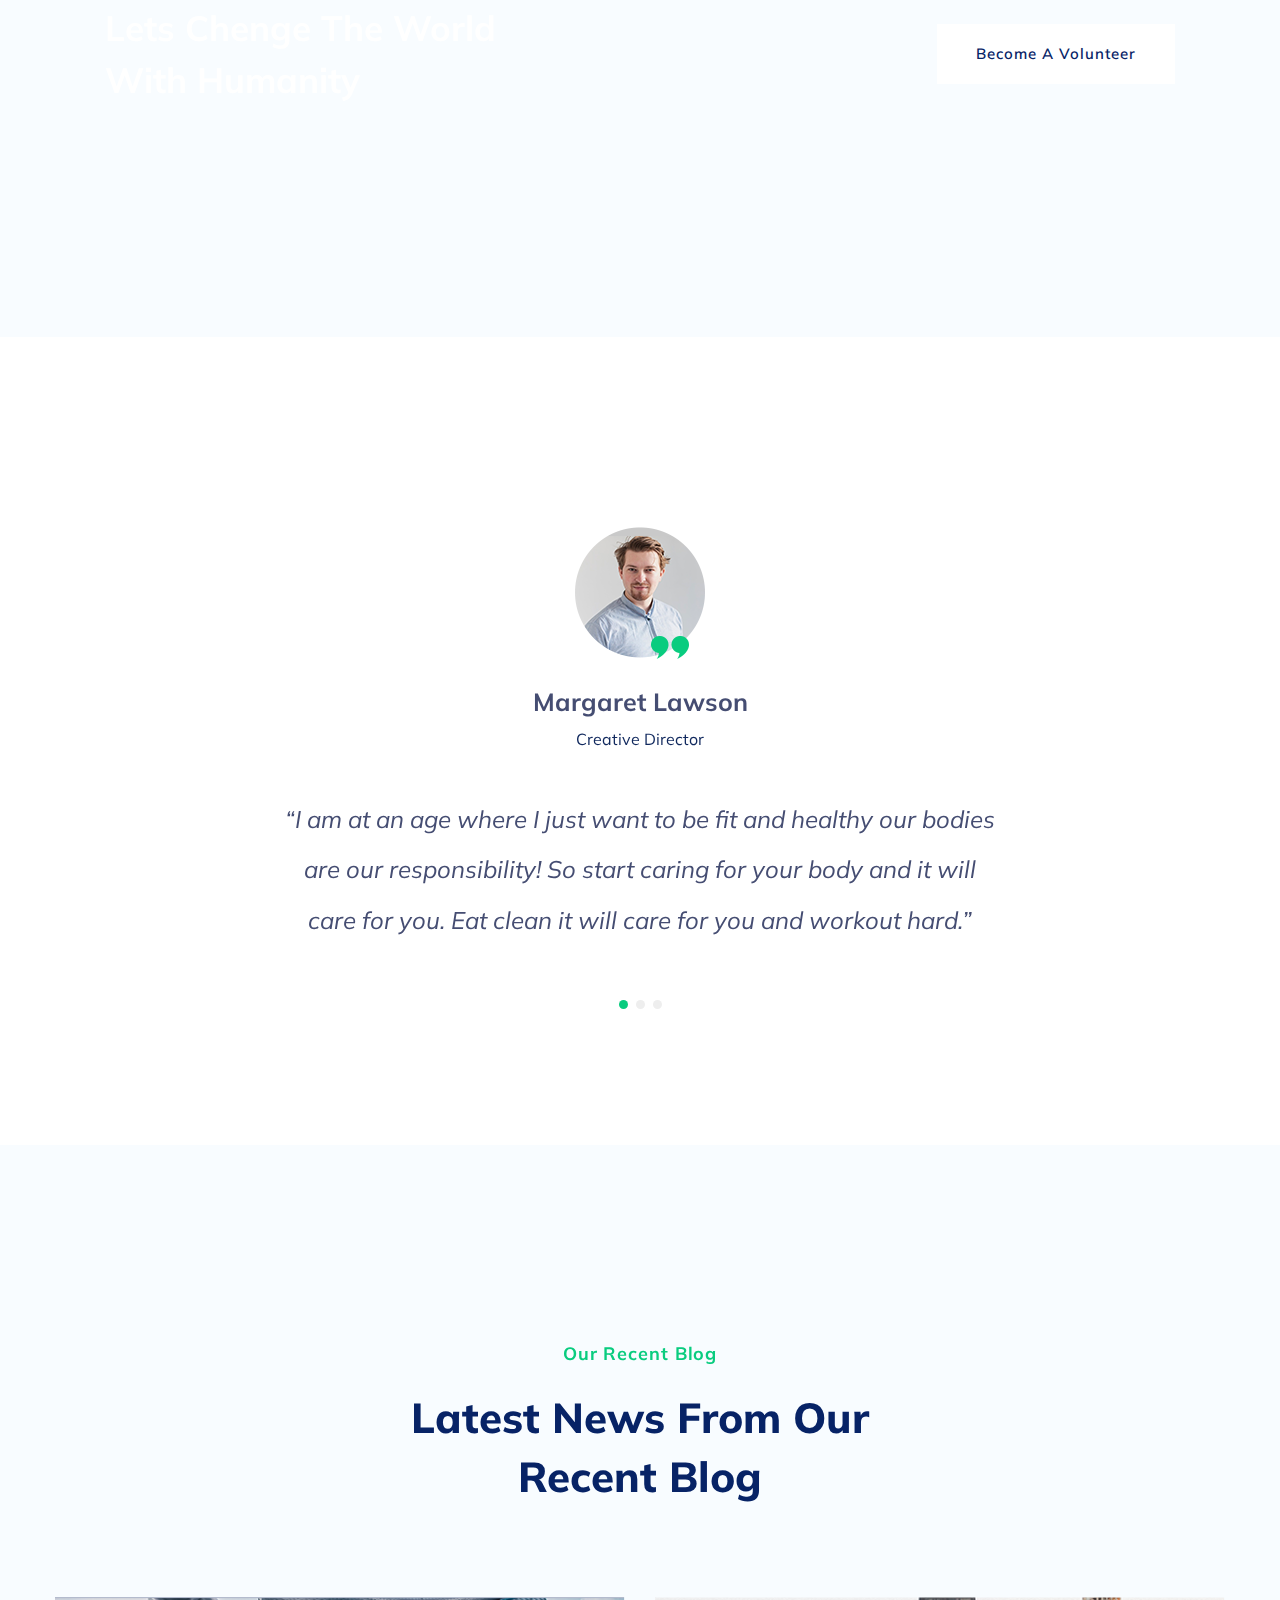
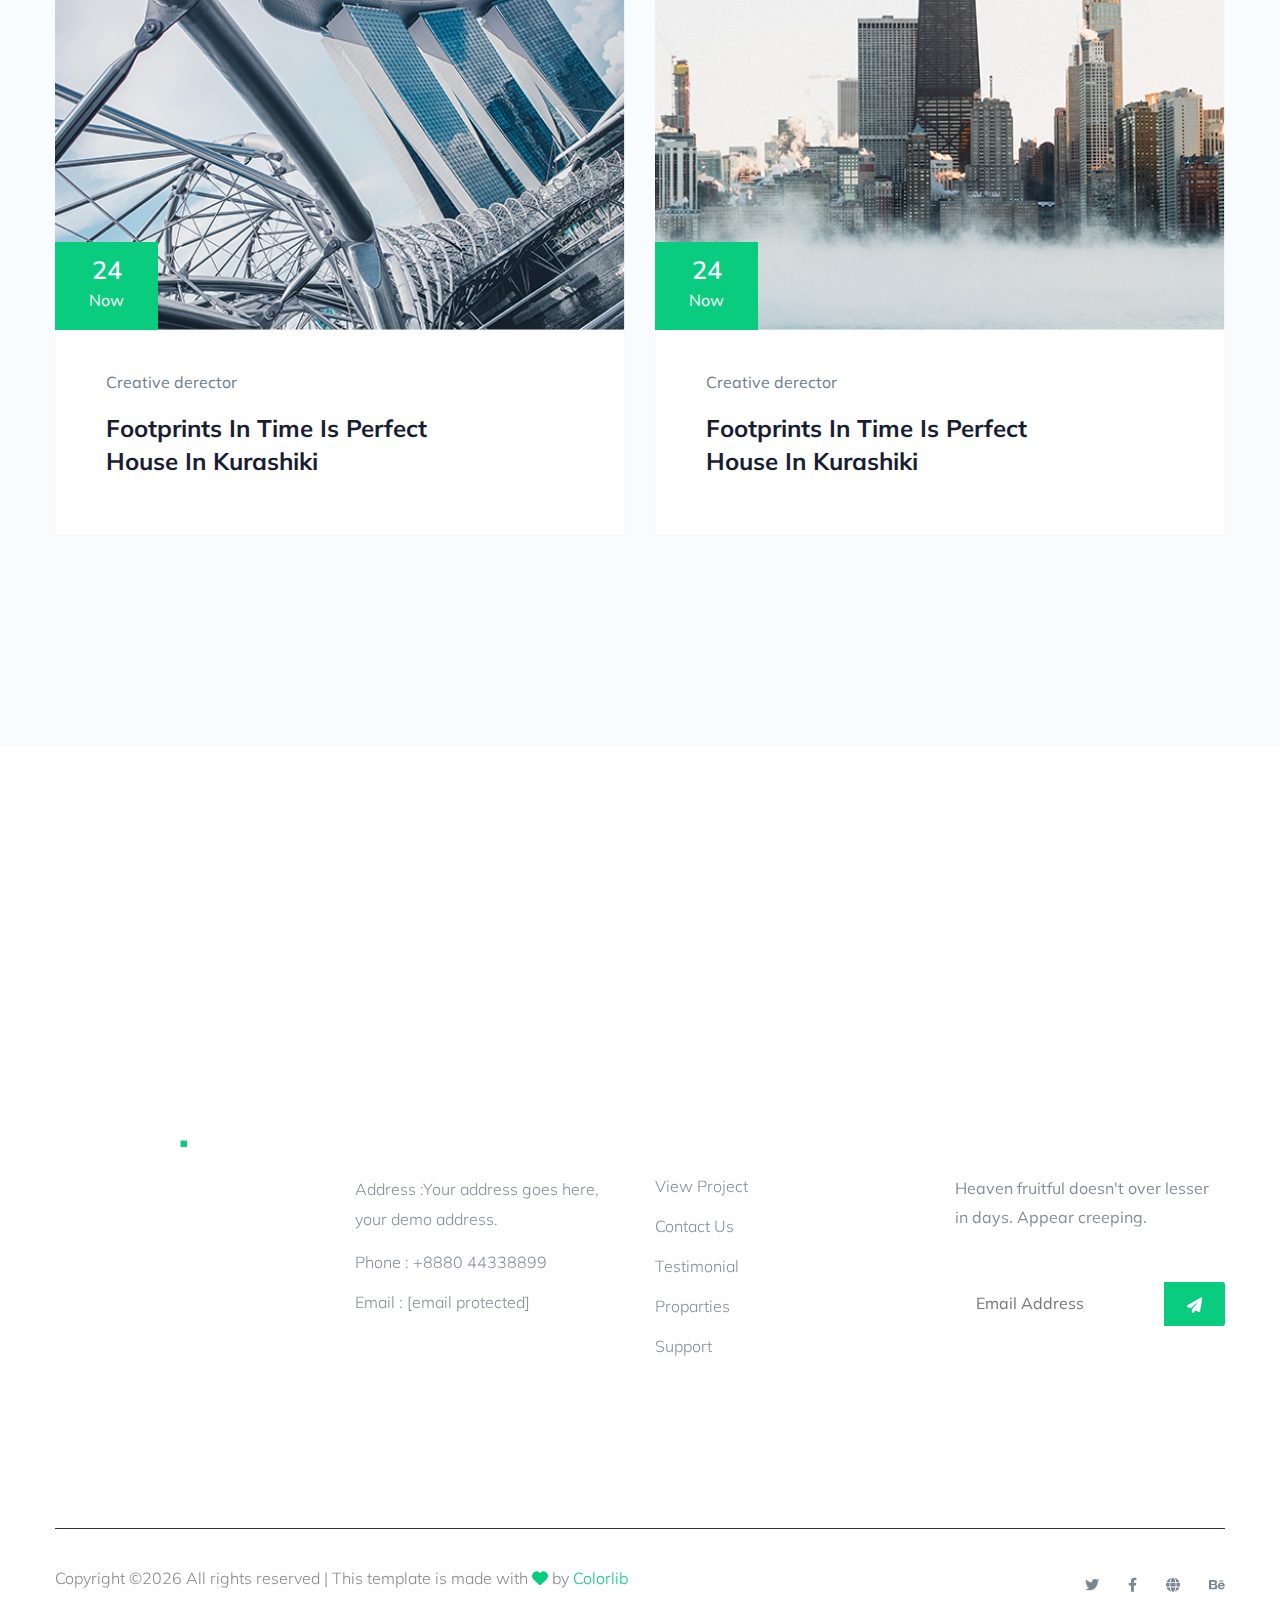
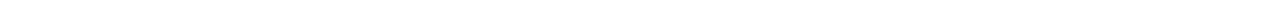
==== commit 32a9e9bf: "Add files via upload" ====
--- a/index.html
+++ b/index.html
@@ -3,11 +3,11 @@
 <head>
 <meta charset="utf-8">
 <meta http-equiv="x-ua-compatible" content="ie=edge">
-<title> Charity | Teamplate</title>
+<title> Mmadiboke Foundation</title>
 <meta name="description" content>
 <meta name="viewport" content="width=device-width, initial-scale=1">
 <link rel="manifest" href="site.webmanifest">
-<link rel="shortcut icon" type="image/x-icon" href="assets/img/favicon.ico">
+<link rel="shortcut icon" type="image/x-icon" href="assets/img/load.ico">
 
 <link rel="stylesheet" href="assets/css/bootstrap.min.css">
 <link rel="stylesheet" href="assets/css/owl.carousel.min.css">
@@ -23,6 +23,9 @@
 <link rel="stylesheet" href="assets/css/slick.css">
 <link rel="stylesheet" href="assets/css/nice-select.css">
 <link rel="stylesheet" href="assets/css/style.css">
+<link rel="stylesheet" href="https://cdnjs.cloudflare.com/ajax/libs/font-awesome/6.0.0-beta3/css/all.min.css">
+
+
 </head>
 <body>
 
@@ -31,7 +34,7 @@
 <div class="preloader-inner position-relative">
 <div class="preloader-circle"></div>
 <div class="preloader-img pere-text">
-<img src="assets/img/logo/loder.png" alt>
+<img src="assets/img/logo/load.jpg" alt>
 </div>
 </div>
 </div>
@@ -48,7 +51,7 @@
 <div class="header-info-left d-flex">
 <ul>
 <li>Phone: +99 (0) 101 0000 888</li>
-<li>Email: <a href="/cdn-cgi/l/email-protection" class="__cf_email__" data-cfemail="f799988592879b8eb78e98828593989a969e99d994989a">[email&#160;protected]</a></li>
+<li>Email: <a href="mailto:g@gmail.com" class="__cf_email__" style="color:#687693" >placeholder mail</a></li>
 </ul>
 <div class="header-social">
 <ul>
@@ -138,11 +141,11 @@
 <div class="row">
 <div class="col-xl-6 col-lg-6 col-md-8 col-sm-10">
 <div class="hero__caption">
-<h1 data-animation="fadeInUp" data-delay=".6s">Our Helping to<br> the world.</h1>
-<P data-animation="fadeInUp" data-delay=".8s">Onsectetur adipiscing elit, sed do eiusmod tempor incididunt ut bore et dolore magnt, sed do eiusmod.</P>
+<h1 data-animation="fadeInUp" data-delay=".6s"> Empowering Future <br> Generations.</h1>
+<P data-animation="fadeInUp" data-delay=".8s">Join us in ensuring food security, financial accessibility and other positive social outcomes for children in vulnerable circumstances.</P>
 
 <div class="hero__btn">
-<a href="industries.html" class="btn hero-btn mb-10" data-animation="fadeInLeft" data-delay=".8s">Donate</a>
+<a href="industries.html" class="btn hero-btn mb-10" data-animation="fadeInLeft" data-delay=".8s">Support Us</a>
 <a href="industries.html" class="cal-btn ml-15" data-animation="fadeInRight" data-delay="1.0s">
 <i class="flaticon-null"></i>
 <p>+12 1325 41</p>
@@ -154,26 +157,7 @@
 </div>
 </div>
 
-<div class="single-slider slider-height d-flex align-items-center">
-<div class="container">
-<div class="row">
-<div class="col-xl-6 col-lg-6 col-md-8 col-sm-10">
-<div class="hero__caption">
-<h1 data-animation="fadeInUp" data-delay=".6s">Our Helping to<br> the world.</h1>
-<P data-animation="fadeInUp" data-delay=".8s">Onsectetur adipiscing elit, sed do eiusmod tempor incididunt ut bore et dolore magnt, sed do eiusmod.</P>
-
-<div class="hero__btn">
-<a href="industries.html" class="btn hero-btn mb-10" data-animation="fadeInLeft" data-delay=".8s">Donate</a>
-<a href="industries.html" class="cal-btn ml-15" data-animation="fadeInRight" data-delay="1.0s">
-<i class="flaticon-null"></i>
-<p>+12 1325 41</p>
-</a>
-</div>
-</div>
-</div>
-</div>
-</div>
-</div>
+
 </div>
 </div>
 
@@ -185,7 +169,7 @@
 
 <div class="section-tittle text-center mb-80">
 <span>What we are doing</span>
-<h2>We Are In A Mission To Help The Helpless</h2>
+<h2>Exceptional Support for Vulnerable Children</h2>
 </div>
 </div>
 </div>
@@ -196,8 +180,8 @@
 <span class="flaticon-null-1"></span>
 </div>
 <div class="cat-cap">
-<h5><a href="services.html">Clean Water</a></h5>
-<p>The sea freight service has grown conside rably in recent years. We spend timetting to know your processes to.</p>
+<h5><a href="services.html">Food Security</a></h5>
+<p>Providing nutritious meals to children supports their health, education and overall wellbeing.</p>
 </div>
 </div>
 </div>
@@ -207,8 +191,8 @@
 <span class="flaticon-think"></span>
 </div>
 <div class="cat-cap">
-<h5><a href="services.html">Clean Water</a></h5>
-<p>The sea freight service has grown conside rably in recent years. We spend timetting to know your processes to.</p>
+<h5><a href="services.html">Financial Aid</a></h5>
+<p> Offering both financial & non-financial resources to faith-based organisations safeguarding vulnerable children’s futures..</p>
 </div>
 </div>
 </div>
@@ -218,12 +202,15 @@
 <span class="flaticon-gear"></span>
 </div>
 <div class="cat-cap">
-<h5><a href="services.html">Clean Water</a></h5>
-<p>The sea freight service has grown conside rably in recent years. We spend timetting to know your processes to.</p>
-</div>
-</div>
-</div>
-</div>
+<h5><a href="services.html">Community Programs</a></h5>
+<p> We run community programs promoting self-sufficiency, skill development and long-term growth.</p>
+</div>
+</div>
+</div>
+</div>
+
+
+
 </div>
 </div>
 
@@ -235,13 +222,12 @@
 <div class="about-caption mb-50">
 
 <div class="section-tittle mb-35">
-<span>About our foundetion</span>
-<h2>We Are In A Mission To Help Helpless</h2>
-</div>
-<p>Lorem ipsum dolor sit amet, consectetur adipisicing elit,mod tempor incididunt ut labore et dolore magna aliqua. Utnixm, quis nostrud exercitation ullamc.</p>
-<p>Lorem ipvsum dolor sit amext, consectetur adipisicing elit, smod tempor incididunt ut labore et dolore.</p>
-</div>
-<a href="about.html" class="btn">About US</a>
+<span>About our foundation</span>
+<h2>Our Impact and Initiatives</h2>
+</div>
+<p>We deliver essential food security and funding aid, creating brighter futures for vulnerable children..</p>
+</div>
+<a href="about.html" class="btn">Join US</a>
 </div>
 <div class="col-lg-6 col-md-12">
 
--- a/assets/css/flaticon.css
+++ b/assets/css/flaticon.css
@@ -0,0 +1,34 @@
+	/*
+  	Flaticon icon font: Flaticon
+  	Creation date: 02/06/2020 05:24
+  	*/
+
+@font-face {
+  font-family: "Flaticon";
+  src: url("../fonts/Flaticon.eot");
+  src: url("../fonts/Flaticon.eot?#iefix") format("embedded-opentype"),
+       url("../fonts/Flaticon.woff2") format("woff2"),
+       url("../fonts/Flaticon.woff") format("woff"),
+       url("../fonts/Flaticon.ttf") format("truetype"),
+       url("../fonts/Flaticon.svg#Flaticon") format("svg");
+  font-weight: normal;
+  font-style: normal;
+}
+
+@media screen and (-webkit-min-device-pixel-ratio:0) {
+  @font-face {
+    font-family: "Flaticon";
+    src: url("../fonts/Flaticon.svg#Flaticon") format("svg");
+  }
+}
+
+[class^="flaticon-"]:before, [class*=" flaticon-"]:before,
+[class^="flaticon-"]:after, [class*=" flaticon-"]:after {   
+  font-family: Flaticon;
+font-style: normal;
+}
+
+.flaticon-null:before { content: "\f100"; }
+.flaticon-null-1:before { content: "\f101"; }
+.flaticon-gear:before { content: "\f102"; }
+.flaticon-think:before { content: "\f103"; }--- a/assets/css/progressbar_barfiller.css
+++ b/assets/css/progressbar_barfiller.css
@@ -0,0 +1,67 @@
+
+
+/* Custom Code skills */
+.single-skill{
+  display: flex;
+}
+
+.single-skill span {
+	color: #79838b;
+	font-size: 13px;
+	font-weight: 300;
+	letter-spacing: 0;
+	margin-bottom: 14px;
+	display: block;
+}
+.single-skill .bar-progress {
+	width: 100%;
+}
+
+
+
+/* Default */
+.barfiller {
+	width: 100%;
+	height: 10px;
+	background: #f6f9fc;
+  position: relative;
+  border-radius: 5px;
+}
+
+.barfiller .fill {
+  display: block;
+  position: relative;
+  width: 0px;
+  height: 100%;
+  background: #333;
+  z-index: 1;
+  border-radius: 5px;
+}
+
+.barfiller .tipWrap { display: none; }
+
+.barfiller .tip {
+  margin-top: -28px;
+  padding: 2px 4px;
+  font-size: 16px;
+  color: #09cc7f;
+  left: 0px;
+  position: absolute;
+  z-index: 2;
+  background: transparent;
+  font-weight: 800;
+}
+
+.barfiller .tip:after {
+  border: solid;
+  border-color: rgba(0,0,0,.8) transparent;
+  border-width: 6px 6px 0 6px;
+  content: "";
+  display: block;
+  position: absolute;
+  left: 9px;
+  top: 100%;
+  z-index: 9;
+  display: none;
+  
+}
--- a/assets/css/gijgo.css
+++ b/assets/css/gijgo.css
@@ -0,0 +1,2526 @@
+.gj-unselectable {
+    -webkit-touch-callout: none;
+    -webkit-user-select: none;
+    -khtml-user-select: none;
+    -moz-user-select: none;
+    -ms-user-select: none;
+    user-select: none;
+}
+
+.gj-margin-left-10 {
+    margin-left: 10px;
+}
+
+.gj-width-full {
+    width: 100%;
+}
+
+.gj-cursor-pointer {
+    cursor: pointer;
+}
+
+.gj-text-align-center {
+    text-align: center;
+}
+
+.gj-hidden {
+    display: none;
+}
+
+/** Material Design */
+.gj-button-md {
+    background: 0 0;
+    border: none;
+    border-radius: 2px;
+    color: rgba(0, 0, 0, 0.87);
+    position: relative;
+    height: 36px;
+    margin: 0;
+    min-width: 64px;
+    padding: 0 16px;
+    display: inline-block;
+    font-family: "Roboto","Helvetica","Arial",sans-serif;
+    font-size: 1rem;
+    font-weight: 500;
+    text-transform: uppercase;
+    letter-spacing: 0;
+    overflow: hidden;
+    will-change: box-shadow;
+    transition: box-shadow .2s cubic-bezier(.4,0,1,1),background-color .2s cubic-bezier(.4,0,.2,1),color .2s cubic-bezier(.4,0,.2,1);
+    outline: none;
+    cursor: pointer;
+    text-decoration: none;
+    text-align: center;
+    line-height: 36px;
+    vertical-align: middle;
+    overflow: hidden;
+    -webkit-user-select: none;
+    -moz-user-select: none;
+    -ms-user-select: none;
+    user-select: none;
+}
+
+.gj-button-md:hover {
+    background-color: rgba(158,158,158,.2);
+}
+
+.gj-button-md:disabled {
+    color: rgba(0,0,0,.26);
+    background: 0 0;
+}
+
+
+.gj-button-md .gj-icon {
+    vertical-align: middle;
+    /*font-size: 1.3rem;
+    margin-right: 4px;*/
+}
+
+.gj-button-md.gj-button-md-icon {
+    width: 24px;
+    height: 31px;
+    min-width: 24px;
+    padding: 0px;
+    display: table;
+}
+
+
+.gj-button-md.gj-button-md-icon .gj-icon {
+    display: table-cell;
+    margin-right: 0px;
+    width: 24px;
+    height: 24px;
+}
+
+.gj-button-md.active {
+    background-color: rgba(158,158,158,.4);
+}
+
+.gj-button-md-group {
+    position: relative;
+    display: inline-block;
+    vertical-align: middle;
+}
+.gj-textbox-md {
+	/* border: none; */
+	/* border-bottom: 1px solid rgba(0,0,0,.42); */
+	display: block;
+	font-family: "Helvetica","Arial",sans-serif;
+	font-size: 16px;
+	line-height: 16px;
+	/* padding: 4px 0px; */
+	margin: 0;
+	/* width: 100%; */
+	background: 0 0;
+	/* text-align: ; */
+	color: rgba(0,0,0,.87);
+	padding-left: 44px;
+	border: 1px solid #dca73a;
+	/* padding: 15px 15px; */
+	/* text-align: center; */
+	width: 177px;
+	height: 55px;
+	border-radius: 5px;
+}
+.gj-textbox-md:focus,
+.gj-textbox-md:active {
+    /* border-bottom: 2px solid rgba(0,0,0,.42); */
+    outline: none;
+}
+
+.gj-textbox-md::placeholder {
+    color: #8e8e8e;
+}
+
+.gj-textbox-md:-ms-input-placeholder {
+    color: #8e8e8e;
+}
+
+.gj-textbox-md::-ms-input-placeholder {
+    color: #8e8e8e;
+}
+
+.gj-md-spacer-24 {
+    min-width: 24px;
+    width: 24px;
+    display: inline-block;
+}
+
+.gj-md-spacer-32 {
+    min-width: 32px;
+    width: 32px;
+    display: inline-block;
+}
+
+.gj-modal {
+    position: fixed;
+    top: 0;
+    right: 0;
+    bottom: 0;
+    left: 0;
+    z-index: 1203;
+    display: none;
+    overflow: hidden;
+    -webkit-overflow-scrolling: touch;
+    outline: 0;
+    background-color: rgba(0, 0, 0, 0.54118);
+    transition: 200ms ease opacity;
+    will-change: opacity;
+}
+
+/* List */
+ul.gj-list li [data-role="wrapper"] {
+    display: table;
+    width: 100%;
+}
+
+ul.gj-list li [data-role="checkbox"] {
+    display: table-cell;
+    vertical-align:middle;
+    text-align:center;
+}
+
+ul.gj-list li [data-role="image"] {
+    display: table-cell;
+    vertical-align:middle;
+    text-align:center;
+}
+
+ul.gj-list li [data-role="display"] {
+    display: table-cell;
+    vertical-align:middle;
+    cursor: pointer;
+}
+
+ul.gj-list li [data-role="display"]:empty:before {
+  content: "\200b"; /* unicode zero width space character */
+}
+
+/* List - Bootstrap */
+ul.gj-list-bootstrap {
+    padding-left: 0px;
+    margin-bottom: 0px;
+}
+
+ul.gj-list-bootstrap li {
+    padding: 0px;
+}
+
+ul.gj-list-bootstrap li [data-role="wrapper"] {
+    padding: 0px 10px;
+}
+
+ul.gj-list-bootstrap li [data-role="checkbox"] {
+    width: 24px;
+    padding: 3px;
+}
+
+ul.gj-list-bootstrap li [data-role="image"] {
+    width: 24px;
+    height: 24px;
+}
+
+ul.gj-list-bootstrap li [data-role="display"] {
+    padding: 8px 0px 8px 4px;
+}
+
+.list-group-item.active ul li, .list-group-item.active:focus ul li, .list-group-item.active:hover ul li {
+    text-shadow: none;
+    color:initial;
+}
+
+/* List - Material Design */
+ul.gj-list-md {
+    padding: 0px;
+    list-style: none;
+    list-style-type: none;
+    line-height: 24px;
+    letter-spacing: 0;
+    color: #616161; /* Gray 700 */
+}
+
+ul.gj-list-md li {
+    display: list-item;
+    list-style-type: none;
+    padding: 0px;
+    min-height: unset;
+    box-sizing: border-box;
+    align-items: center;
+    cursor: default;
+    overflow: hidden;
+
+    font-family: "Roboto","Helvetica","Arial",sans-serif;
+    font-size: 16px;
+    font-weight: 400;
+    letter-spacing: .04em;
+    line-height: 1;
+    
+    -webkit-flex-direction: row;
+    -ms-flex-direction: row;
+    flex-direction: row;
+    -webkit-flex-wrap: nowrap;
+    -ms-flex-wrap: nowrap;
+    flex-wrap: nowrap;
+}
+
+ul.gj-list-md li [data-role="checkbox"] {
+    height: 24px;
+    width: 24px;
+}
+
+ul.gj-list-md li [data-role="image"] {
+    height: 24px;
+    width: 24px;
+}
+
+ul.gj-list-md li [data-role="display"] {
+    padding: 8px 0px 8px 5px;
+    order: 0;
+    flex-grow: 2;
+    text-decoration: none;
+    box-sizing: border-box;
+    align-items: center;
+    text-align: left;
+    color: rgba(0,0,0,.87);
+}
+
+ul.gj-list-md li.disabled>[data-role="wrapper"]>[data-role="display"] {
+    color: #9E9E9E; /* Gray 500 */
+}
+
+.gj-list-md-active {
+    background: #e0e0e0;
+    color: #3f51b5;
+}
+
+
+/* Picker */
+.gj-picker {
+    position: absolute;
+    z-index: 1203;
+    background-color: #fff;
+}
+
+.gj-picker .selected {
+    color: #fff;
+}
+
+/* Material Design */
+.gj-picker-md {
+    font-family: "Roboto","Helvetica","Arial",sans-serif;
+    font-size: 16px;
+    font-weight: 400;
+    letter-spacing: .04em;
+    line-height: 1;
+    color: rgba(0,0,0,.87);
+    border: 1px solid #E0E0E0;
+}
+
+.gj-modal .gj-picker-md {
+    border: 0px;
+}
+
+.gj-picker-md [role="header"] {
+    color: rgba(255, 255, 255, 0.54);
+    display: flex;
+    background: #2196f3;
+    align-items: baseline;
+    user-select: none;
+    justify-content: center;
+}
+
+.gj-picker-md [role="footer"] {
+    float: right;
+    padding: 10px;
+}
+
+.gj-picker-md [role="footer"] button.gj-button-md {
+    color: #2196f3;
+    font-weight: bold;
+    font-size: 13px;
+}
+
+/* Bootstrap */
+.gj-picker-bootstrap {
+    border-radius: 4px;
+    border: 1px solid #E0E0E0;
+}
+
+.gj-picker-bootstrap .selected {
+    color: #888;
+}
+
+.gj-picker-bootstrap [role="header"] {
+    background: #eee;
+    color: #AAA;
+}
+@font-face {
+    font-family: 'gijgo-material';
+    src: url('../fonts/gijgo-material.eot?235541');
+    src: url('../fonts/gijgo-material.eot?235541#iefix') format('embedded-opentype'), url('../fonts/gijgo-material.ttf?235541') format('truetype'), url('../fonts/gijgo-material.woff?235541') format('woff'), url('../fonts/gijgo-material.svg?235541#gijgo-material') format('svg');
+    font-weight: normal;
+    font-style: normal;
+}
+
+.gj-icon {
+    /* use !important to prevent issues with browser extensions that change fonts */
+    font-family: 'gijgo-material' !important;
+    font-size: 24px;
+    speak: none;
+    font-style: normal;
+    font-weight: normal;
+    font-variant: normal;
+    text-transform: none;
+    line-height: 1;
+    /* Enable Ligatures ================ */
+    letter-spacing: 0;
+    -webkit-font-feature-settings: "liga";
+    -moz-font-feature-settings: "liga=1";
+    -moz-font-feature-settings: "liga";
+    -ms-font-feature-settings: "liga" 1;
+    font-feature-settings: "liga";
+    -webkit-font-variant-ligatures: discretionary-ligatures;
+    font-variant-ligatures: discretionary-ligatures;
+    /* Better Font Rendering =========== */
+    -webkit-font-smoothing: antialiased;
+    -moz-osx-font-smoothing: grayscale;
+}
+
+.gj-icon.undo:before {
+    content: "\e900";
+}
+
+.gj-icon.arrow-dropup:before {
+    content: "\e904";
+}
+
+.gj-icon.clock:before {
+    content: "\e905";
+}
+
+.gj-icon.refresh:before {
+    content: "\e906";
+}
+
+.gj-icon.last-page:before {
+    content: "\e907";
+}
+
+.gj-icon.first-page:before {
+    content: "\e908";
+}
+
+.gj-icon.cancel:before {
+    content: "\e909";
+}
+
+.gj-icon.clear:before {
+    content: "\e90a";
+}
+
+.gj-icon.check-circle:before {
+    content: "\e90b";
+}
+
+.gj-icon.delete:before {
+    content: "\e90c";
+}
+
+.gj-icon.arrow-upward:before {
+    content: "\e90d";
+}
+
+.gj-icon.arrow-downward:before {
+    content: "\e90f";
+}
+
+.gj-icon.list-numbered:before {
+    content: "\e911";
+}
+
+.gj-icon.list-bulleted:before {
+    content: "\e912";
+}
+
+.gj-icon.indent-increase:before {
+    content: "\e913";
+}
+
+.gj-icon.indent-decrease:before {
+    content: "\e914";
+}
+
+.gj-icon.redo:before {
+    content: "\e915";
+}
+
+.gj-icon.align-right:before {
+    content: "\e916";
+}
+
+.gj-icon.align-left:before {
+    content: "\e917";
+}
+
+.gj-icon.align-justify:before {
+    content: "\e918";
+}
+
+.gj-icon.align-center:before {
+    content: "\e919";
+}
+
+.gj-icon.strikethrough:before {
+    content: "\e91a";
+}
+
+.gj-icon.italic:before {
+    content: "\e91b";
+}
+
+.gj-icon.underlined:before {
+    content: "\e91c";
+}
+
+.gj-icon.bold:before {
+    content: "\e91d";
+}
+
+.gj-icon.arrow-dropdown:before {
+    content: "\e91e";
+}
+
+.gj-icon.done:before {
+    content: "\e91f";
+}
+
+.gj-icon.pencil:before {
+    content: "\e920";
+}
+
+.gj-icon.minus:before {
+    content: "\e921";
+}
+
+.gj-icon.plus:before {
+    content: "\e922";
+}
+
+.gj-icon.chevron-right:before {
+    content: "\e924";
+}
+
+.gj-icon.chevron-down:before {
+    content: "\e925";
+}
+
+.gj-icon.chevron-left:before {
+    content: "\e926";
+}
+
+.gj-icon.event:before {
+    content: "\e927";
+}
+.gj-draggable {
+    cursor: move;
+}
+.gj-resizable-handle {
+    position: absolute;
+    font-size: 0.1px;
+    display: block;
+    -ms-touch-action: none;
+    touch-action: none;
+    z-index: 1203;
+}
+
+.gj-resizable-n {
+    cursor: n-resize;
+    height: 7px;
+    width: 100%;
+    top: -5px;
+    left: 0;
+}
+.gj-resizable-e {
+    cursor: e-resize;
+    width: 7px;
+    right: -5px;
+    top: 0;
+    height: 100%;
+}
+.gj-resizable-s {
+    cursor: s-resize;
+    height: 7px;
+    width: 100%;
+    bottom: -5px;
+    left: 0;
+}
+.gj-resizable-w {
+	cursor: w-resize;
+	width: 7px;
+	left: -5px;
+	top: 0;
+	height: 100%;
+}
+.gj-resizable-se {
+	cursor: se-resize;
+	width: 12px;
+	height: 12px;
+	right: 1px;
+	bottom: 1px;
+}
+.gj-resizable-sw {
+	cursor: sw-resize;
+	width: 9px;
+	height: 9px;
+	left: -5px;
+	bottom: -5px;
+}
+.gj-resizable-nw {
+	cursor: nw-resize;
+	width: 9px;
+	height: 9px;
+	left: -5px;
+	top: -5px;
+}
+.gj-resizable-ne {
+	cursor: ne-resize;
+	width: 9px;
+	height: 9px;
+	right: -5px;
+	top: -5px;
+}
+
+.gj-dialog-footer {
+    position: absolute;
+    bottom: 0px;
+    width: 100%;
+    margin-top: 0px;
+}
+
+.gj-dialog-scrollable [data-role="body"] {
+    overflow-x: hidden;
+    overflow-y: scroll;
+}
+
+/** Bootstrap 3 **/
+.gj-dialog-bootstrap {
+    overflow: hidden;
+    z-index: 1202;
+}
+
+.gj-dialog-bootstrap [data-role="title"] {
+    display: inline;
+}
+.gj-dialog-bootstrap [data-role="close"] {
+    line-height: 1.42857143;
+}
+
+/** Bootstrap 4 **/
+.gj-dialog-bootstrap4 {
+    overflow: hidden;
+    z-index: 1202;
+}
+
+.gj-dialog-bootstrap4 [data-role="title"] {
+    display: inline;
+}
+.gj-dialog-bootstrap4 [data-role="close"] {
+    line-height: 1.5;
+}
+
+/** Material Design **/
+.gj-dialog-md {
+    background-color: #FFF;
+    overflow: hidden;
+    border: none;
+    box-shadow: 0 11px 15px -7px rgba(0,0,0,.2), 0 24px 38px 3px rgba(0,0,0,.14), 0 9px 46px 8px rgba(0,0,0,.12);
+    box-sizing: border-box;
+    position: relative;
+    display: -webkit-box;
+    display: -webkit-flex;
+    display: -ms-flexbox;
+    display: flex;
+    -webkit-box-orient: vertical;
+    -webkit-box-direction: normal;
+    -webkit-flex-direction: column;
+    -ms-flex-direction: column;
+    flex-direction: column;
+    -webkit-background-clip: padding-box;
+    background-clip: padding-box;
+    outline: 0;
+    z-index: 1202;
+}
+
+.gj-dialog-md-header {
+    padding: 24px 24px 0px 24px;
+    font-family: "Roboto","Helvetica","Arial",sans-serif;
+}
+
+.gj-dialog-md-title {
+    margin: 0;
+    font-weight: 400;
+    display: inline;
+    line-height: 28px;
+    font-size: 20px;
+}
+
+.gj-dialog-md-close {
+    -webkit-appearance: none;
+    padding: 0;
+    cursor: pointer;
+    background: 0 0;
+    border: 0;
+    float: right;
+    line-height: 28px;
+    font-size: 28px;
+}
+
+.gj-dialog-md-body {
+    padding: 20px 24px 24px 24px;
+    color: rgba(0,0,0,.54);
+    font-family: "Helvetica","Arial",sans-serif;
+    font-size: 14px;
+    font-weight: 400;
+    line-height: 20px;
+}
+
+.gj-dialog-md-footer {
+    padding: 8px 8px 8px 24px;
+    display: -webkit-flex;
+    display: -ms-flexbox;
+    display: flex;
+    -webkit-flex-direction: row-reverse;
+    -ms-flex-direction: row-reverse;
+    flex-direction: row-reverse;
+    -webkit-flex-wrap: wrap;
+    -ms-flex-wrap: wrap;
+    flex-wrap: wrap;
+
+    box-sizing: border-box;
+}
+
+.gj-dialog-md-footer>*:first-child {
+    margin-right: 0;
+}
+
+.gj-dialog-md-footer>* {
+    margin-right: 8px;
+    height: 36px;
+}
+
+TABLE.gj-grid {
+    margin: auto;    
+    border-collapse: collapse;
+    width: 100%;
+    table-layout: fixed;
+}
+
+TABLE.gj-grid > tbody > tr > td {
+    overflow: hidden;
+    position: relative;
+}
+
+table.gj-grid tbody div[data-role="display"] {
+    vertical-align: middle;
+    text-indent: 0;
+    white-space: pre-wrap;
+    -ms-word-break: break-word;
+    word-break: break-word;
+}
+
+table.gj-grid.fixed-body-rows tbody div[data-role="display"] {
+    overflow: hidden;
+    text-overflow: ellipsis;
+    white-space: nowrap;
+    -ms-word-break: initial;
+    word-break: initial;
+}
+
+TABLE.gj-grid .fa {
+    padding: 2px;
+}
+
+TABLE.gj-grid > tbody > tr > td > div {
+    padding: 2px;
+    overflow: hidden;
+}
+
+/* Bootstrap Theme */
+table.gj-grid-bootstrap thead th {
+    background-color: #f5f5f5;
+    vertical-align:middle;
+}
+
+table.gj-grid-bootstrap thead th [data-role="sorticon"] {
+    margin-left: 5px;
+}
+
+table.gj-grid-bootstrap thead th [data-role="sorticon"] i.gj-icon {
+    position: absolute;
+    font-size: 20px;
+    top: 15px;
+}
+
+table.gj-grid-bootstrap tbody tr td div[data-role="display"] {
+    padding: 0px;
+}
+
+.gj-grid-bootstrap-4 .gj-checkbox-bootstrap {
+    display: inline-block;
+    padding-top: 2px;
+}
+
+.gj-grid-bootstrap-4 tbody tr.active {
+    background-color: rgba(0,0,0,.075);
+}
+
+/* Material Design Theme */
+.gj-grid-md {
+    position: relative;
+    border: 1px solid #e0e0e0;
+    border-collapse: collapse;
+    white-space: nowrap;
+    font-size: 13px;
+    font-family: "Roboto","Helvetica","Arial",sans-serif;
+    background-color: #fff;
+}
+
+.gj-grid-md td:first-of-type, .gj-grid-md th:first-of-type {
+    padding-left: 24px;
+}
+
+.gj-grid-md th {
+    position: relative;
+    vertical-align: bottom;
+    font-weight: 700;
+    line-height: 31px;
+    letter-spacing: 0;
+    height: 56px;
+    font-size: 12px;
+    color: rgba(0,0,0,.54);
+    padding-bottom: 8px;
+    box-sizing: border-box;
+    padding: 12px 18px;
+    text-align: right;
+}
+
+.gj-grid-md td {
+    position: relative;
+    height: 48px;
+    border-top: 1px solid #e0e0e0;
+    border-bottom: 1px solid #e0e0e0;
+    padding: 12px 18px;
+    box-sizing: border-box;
+    text-align: left;
+    color: rgba(0,0,0,.87);
+}
+
+.gj-grid-md tbody tr {
+    position: relative;
+    height: 48px;
+    transition-duration: .28s;
+    transition-timing-function: cubic-bezier(.4,0,.2,1);
+    transition-property: background-color;
+}
+
+.gj-grid-md tbody tr:hover {
+    background-color: #EEEEEE; /* Gray 200 */
+}
+
+.gj-grid-md tbody tr.gj-grid-md-select {
+    background-color: #F5F5F5; /* Grey 100 */
+}
+
+
+table.gj-grid-md thead th [data-role="sorticon"] {
+    margin-left: 5px;
+}
+
+table.gj-grid-md thead th [data-role="sorticon"] i.gj-icon {
+    position: absolute;
+    font-size: 16px;
+    top: 19px;
+}
+
+table.gj-grid-md thead th.gj-grid-select-all {
+    padding-bottom: 3px;
+}
+/* Hide all prioritized columns by default */
+
+/* Show at 320px (20em x 16px) */
+/* Show at 480px (30em x 16px) */
+/* Show at 640px (40em x 16px) */
+/* Show at 800px (50em x 16px) */
+/* Show at 960px (60em x 16px) */
+/* Show at 1,120px (70em x 16px) */
+
+/* Material Design Theme */
+.gj-grid-md tfoot tr th {
+    padding-right: 14px;
+}
+
+.gj-grid-md tfoot tr[data-role="pager"] .gj-grid-mdl-pager-label {
+    padding-left: 5px;
+    padding-right: 5px;
+}
+
+.gj-grid-md tfoot tr[data-role="pager"] .gj-dropdown-md {
+    margin-left: 12px;
+}
+
+.gj-grid-md tfoot tr[data-role="pager"] .gj-dropdown-md [role="presenter"] {
+    font-size: 12px;
+    font-weight: bold;
+    color: rgba(0,0,0,.54);
+}
+
+.gj-grid-md tfoot tr[data-role="pager"] .gj-dropdown-md [role="presenter"] [role="display"] {
+    text-align: right;
+}
+
+.gj-grid-md tfoot tr[data-role="pager"] .gj-grid-md-limit-select {
+    margin-left: 10px;
+    font-size: 12px;
+    font-weight: bold;
+    color: rgba(0,0,0,.54);
+}
+
+/* Bootstrap */
+.gj-grid-bootstrap tfoot tr[data-role="pager"] th {
+    line-height: 30px;
+    background-color: #f5f5f5;
+}
+
+.gj-grid-bootstrap tfoot tr[data-role="pager"] th > div > div {
+    margin-right: 5px;
+}
+
+.gj-grid-bootstrap tfoot tr[data-role="pager"] th > div > button {
+    margin-right: 5px;
+}
+
+.gj-grid-bootstrap-4 tfoot tr[data-role="pager"] th > div button {
+    height: 34px;
+}
+
+.gj-grid-bootstrap-4 tfoot tr[data-role="pager"] th div .gj-dropdown-bootstrap-4 .gj-dropdown-expander-mi .gj-icon {
+    top: 5px;
+}
+
+.gj-grid-bootstrap-3 tfoot tr[data-role="pager"] th > div > input {
+    margin-right: 5px;
+    width: 40px;
+    text-align: right;
+    display: inline-block;
+    font-weight: bold;
+}
+
+.gj-grid-bootstrap-4 tfoot tr[data-role="pager"] th > div > div.input-group {
+    width: 40px;
+}
+
+.gj-grid-bootstrap-4 tfoot tr[data-role="pager"] th > div > div.input-group input {
+    text-align: right;
+    font-weight: bold;
+    height: 34px;
+    padding-top: 2px;
+    padding-bottom: 6px;
+}
+
+.gj-grid-bootstrap tfoot tr[data-role="pager"] th > div > select {
+    display: inline-block;
+    margin-right: 5px;
+    width: 60px;
+}
+
+.gj-grid-bootstrap tfoot tr[data-role="pager"] th .gj-dropdown-bootstrap .gj-list-bootstrap [data-role="display"] {
+    line-height: 14px;
+}
+
+.gj-grid-bootstrap tfoot tr[data-role="pager"] th .gj-dropdown-bootstrap [role="presenter"] [role="display"] {
+    font-weight: bold;
+}
+
+.gj-grid-bootstrap tfoot tr[data-role="pager"] th .gj-dropdown-bootstrap-3 [role="presenter"] {
+    padding: 2px 8px;
+}
+
+.gj-grid-bootstrap tfoot tr[data-role="pager"] th .gj-dropdown-bootstrap-4 [role="presenter"] {
+    padding: 1px 8px;
+}
+.gj-grid thead tr th div.gj-grid-column-resizer-wrapper {
+    position: relative;
+    width: 100%;
+    height: 0px; 
+    top: 0px; 
+    left: 0px; 
+    padding: 0px;
+}
+
+span.gj-grid-column-resizer {
+    position: absolute;
+    right: 0px;
+    width: 10px;
+    top: -100px;
+    height: 300px;
+    z-index: 1203;
+    cursor: e-resize;
+}
+
+.gj-grid-resize-cursor {
+    cursor: e-resize;
+}
+.gj-grid-md tbody tr.gj-grid-top-border td {
+  border-top: 2px solid #777;
+}
+.gj-grid-md tbody tr.gj-grid-bottom-border td {
+  border-bottom: 2px solid #777;
+}
+
+.gj-grid-bootstrap tbody tr.gj-grid-top-border td {
+  border-top: 2px solid #777;
+}
+.gj-grid-bootstrap tbody tr.gj-grid-bottom-border td {
+  border-bottom: 2px solid #777;
+}
+.gj-grid-md thead tr th.gj-grid-left-border,
+.gj-grid-md tbody tr td.gj-grid-left-border
+{
+    border-left: 3px solid #777;
+}
+.gj-grid-md thead tr th.gj-grid-right-border,
+.gj-grid-md tbody tr td.gj-grid-right-border
+{
+    border-right: 3px solid #777;
+}
+
+.gj-grid-bootstrap thead tr th.gj-grid-left-border,
+.gj-grid-bootstrap tbody tr td.gj-grid-left-border
+{
+    border-left: 5px solid #ddd;
+}
+.gj-grid-bootstrap thead tr th.gj-grid-right-border,
+.gj-grid-bootstrap tbody tr td.gj-grid-right-border
+{
+    border-right: 5px solid #ddd;
+}
+.gj-dirty {
+    position: absolute;
+    top: 0px;
+    left: 0px;
+    border-style: solid;
+    border-width: 3px;
+    border-color: #f00 transparent transparent #f00;
+    padding: 0;
+    overflow: hidden;
+    vertical-align: top;
+}
+
+/* Material Design */
+.gj-grid-md tbody tr td.gj-grid-management-column {
+    padding: 3px;
+}
+
+.gj-grid-md tbody tr td[data-mode="edit"] {
+    padding: 0px 18px;
+}
+
+.gj-grid-md tbody .gj-dropdown-md [role="presenter"] [role="display"] {
+    padding: 0px;
+}
+
+/* Bootstrap */
+.gj-grid-bootstrap tbody tr td[data-mode="edit"] {
+    padding: 0px;
+}
+
+.gj-grid-bootstrap tbody tr td[data-mode="edit"] [data-role="edit"] {
+    padding: 0px;
+}
+
+/* Bootstrap 3 */
+.gj-grid-bootstrap-3 tbody tr td.gj-grid-management-column {
+    padding: 3px;
+}
+
+.gj-grid-bootstrap-3 tbody tr td[data-mode="edit"] {
+    height: 38px;
+}
+
+.gj-grid-bootstrap-3 tbody tr td[data-mode="edit"] [data-role="edit"] input[type="text"] {
+    height: 37px;
+    padding: 8px;
+}
+
+.gj-grid-bootstrap-3 tbody tr td[data-mode="edit"] .gj-dropdown-bootstrap [role="presenter"] {
+    border: 0px;
+    border-radius: 0px;
+    height: 37px;
+    padding-left: 8px;
+}
+
+.gj-grid-bootstrap-3 tbody tr td[data-mode="edit"] .gj-datepicker-bootstrap {
+    height: 37px;
+}
+
+.gj-grid-bootstrap-3 tbody tr td[data-mode="edit"] .gj-datepicker-bootstrap [role="input"] {
+    height: 37px;
+    border:0px;
+    border-radius: 0px;
+}
+
+.gj-grid-bootstrap-3 tbody tr td[data-mode="edit"] .gj-datepicker-bootstrap [role="right-icon"] {
+    border:0px;
+    border-radius: 0px;
+}
+
+.gj-grid-bootstrap-3 tbody tr td[data-mode="edit"] .gj-checkbox-bootstrap {
+    display: inline-block;
+    padding-top: 10px;
+    height: 32px;
+}
+
+/* Bootstrap 4 */
+.gj-grid-bootstrap-4 tbody tr td.gj-grid-management-column {
+    padding: 6px;
+}
+
+.gj-grid-bootstrap-4 tbody tr td[data-mode="edit"] [data-role="edit"] input[type="text"] {
+    height: 48px;
+    padding-left: 12px;
+}
+
+.gj-grid-bootstrap-4 tbody tr td[data-mode="edit"] .gj-dropdown-bootstrap [role="presenter"] {
+    border: 0px;
+    border-radius: 0px;
+    height: 48px;
+    padding-left: 12px;
+    font-family: -apple-system,system-ui,BlinkMacSystemFont,"Segoe UI",Roboto,"Helvetica Neue",Arial,sans-serif;
+}
+
+.gj-grid-bootstrap-4 tbody tr td[data-mode="edit"] .gj-dropdown-bootstrap-4 [role="expander"].gj-dropdown-expander-mi .gj-icon {
+    top: 13px;
+}
+
+.gj-grid-bootstrap-4 tbody tr td[data-mode="edit"] .gj-datepicker-bootstrap {
+    height: 48px;
+}
+
+.gj-grid-bootstrap-4 tbody tr td[data-mode="edit"] .gj-datepicker-bootstrap [role="input"] {
+    height: 48px;
+    border:0px;
+    border-radius: 0px;
+}
+
+.gj-grid-bootstrap-4 tbody tr td[data-mode="edit"] .gj-datepicker-bootstrap [role="right-icon"] {
+    background-color: #fff;
+}
+
+.gj-grid-bootstrap-4 tbody tr td[data-mode="edit"] .gj-datepicker-bootstrap [role="right-icon"] button {
+    border: 0px;
+    border-radius: 0px;
+    width: 43px;
+    position: relative;
+}
+
+.gj-grid-bootstrap-4 tbody tr td[data-mode="edit"] .gj-datepicker-bootstrap [role="right-icon"] .gj-icon {
+    top: 13px;
+    left: 10px;
+    font-size: 24px;
+}
+
+.gj-grid-bootstrap-4 tbody tr td[data-mode="edit"] .gj-checkbox-bootstrap {
+    display: inline-block;
+    padding-top: 15px;
+    height: 42px;
+}
+.gj-grid-md thead tr[data-role="filter"] th {
+    border-top: 1px solid #e0e0e0;
+}
+
+div.gj-grid-wrapper div.gj-grid-bootstrap-toolbar {
+    background-color: #f5f5f5;
+    padding: 8px;
+    font-weight: bold;
+    border: 1px solid #ddd;
+}
+
+div.gj-grid-wrapper div.gj-grid-bootstrap-4-toolbar {
+    background-color: #f5f5f5;
+    padding: 12px;
+    font-weight: bold;
+    border: 1px solid #ddd;
+}
+
+div.gj-grid-wrapper div.gj-grid-md-toolbar {
+    font-weight: bold;
+    font-size: 24px;
+    font-family: "Helvetica","Arial",sans-serif;
+    background-color: rgb(255, 255, 255);
+    
+    border-top: 1px solid #e0e0e0;
+    border-left: 1px solid #e0e0e0;
+    border-right: 1px solid #e0e0e0;
+    border-bottom: 0px;
+    border-collapse: collapse;
+
+    padding: 0 18px 0px 18px;
+    line-height: 56px;
+}
+table.gj-grid-scrollable tbody {
+    overflow-y: auto;
+    overflow-x: hidden;
+    display: block;
+}
+
+/* Material Design */
+table.gj-grid-md.gj-grid-scrollable {
+    border-bottom: 0px;
+}
+
+table.gj-grid-md.gj-grid-scrollable tbody {
+    border-right: 1px solid #e0e0e0;
+    border-bottom: 1px solid #e0e0e0;
+}
+
+table.gj-grid-md.gj-grid-scrollable tfoot {
+    border-bottom: 1px solid #e0e0e0;
+}
+
+/* Bootstrap 3 */
+table.gj-grid-bootstrap.gj-grid-scrollable {
+    border-bottom: 0px;
+}
+
+table.gj-grid-bootstrap.gj-grid-scrollable tbody {
+    border-right: 1px solid #ddd;
+    border-bottom: 1px solid #ddd;
+}
+
+table.gj-grid-bootstrap.gj-grid-scrollable tbody tr[data-role="row"]:first-child td {
+    border-top: 0px;
+}
+
+table.gj-grid-bootstrap.gj-grid-scrollable tbody tr[data-role="row"] td:first-child {
+    border-left: 0px;
+}
+
+table.gj-grid-bootstrap.gj-grid-scrollable tbody tr[data-role="row"] td:last-child {
+    border-right: 0px;
+}
+
+table.gj-grid-bootstrap.gj-grid-scrollable tfoot {
+    border-bottom: 1px solid #ddd;
+}
+
+ul.gj-list li [data-role="spacer"] {
+    display: table-cell;
+}
+
+ul.gj-list li [data-role="expander"] {
+    display: table-cell;
+    vertical-align:middle;
+    text-align:center;
+    cursor: pointer;
+}
+
+[data-type="tree"] ul li [data-role="expander"].gj-tree-material-icons-expander {
+    width: 24px;
+}
+
+[data-type="tree"] ul li [data-role="expander"].gj-tree-font-awesome-expander {
+    width: 24px;
+}
+
+[data-type="tree"] ul li [data-role="expander"].gj-tree-glyphicons-expander {
+    width: 24px;
+}
+
+[data-type="tree"] ul li [data-role="expander"].gj-tree-glyphicons-expander .glyphicon {
+    top: 4px;
+    height: 24px;
+}
+
+/* Bootstrap Theme */
+.gj-tree-bootstrap-3 ul.gj-list-bootstrap li {
+    border: 0px;
+    border-radius: 0px;
+    color: #333;
+}
+
+.gj-tree-bootstrap-3 ul.gj-list-bootstrap li.active {
+    color: #fff;
+}
+
+.gj-tree-bootstrap-3 ul.gj-list-bootstrap li.disabled {
+    color: #777;
+    background-color: #eee;
+}
+
+.gj-tree-bootstrap-4 ul.gj-list-bootstrap li {
+    border: 0px;
+    border-radius: 0px;
+    color: #212529;
+}
+
+.gj-tree-bootstrap-4 ul.gj-list-bootstrap li.active {
+    color: #fff;
+}
+
+.gj-tree-bootstrap-4 ul.gj-list-bootstrap li.disabled {
+    color: #868e96;
+}
+
+.gj-tree-bootstrap-4 ul.gj-list-bootstrap li ul.gj-list-bootstrap {
+    width: 100%;
+}
+
+.gj-tree-bootstrap-border ul.gj-list-bootstrap li {
+    border: 1px solid #ddd;
+}
+
+.gj-tree-bootstrap-border ul.gj-list-bootstrap li ul.gj-list-bootstrap li {
+    border-left: 0px;
+    border-right: 0px;
+}
+
+.gj-tree-bootstrap-border ul.gj-list-bootstrap li:first-child {
+    border-top-left-radius: 4px;
+    border-top-right-radius: 4px;
+}
+
+.gj-tree-bootstrap-border ul.gj-list-bootstrap li:last-child {
+    border-bottom-left-radius: 4px;
+    border-bottom-right-radius: 4px;
+}
+
+.gj-tree-bootstrap-border ul.gj-list-bootstrap li ul.gj-list-bootstrap li:first-child {
+    border-top-left-radius: 0px;
+    border-top-right-radius: 0px;
+}
+
+.gj-tree-bootstrap-border ul.gj-list-bootstrap li ul.gj-list-bootstrap li:last-child {
+    border-bottom: 0px;
+    border-bottom-left-radius: 0px;
+    border-bottom-right-radius: 0px;
+}
+
+ul.gj-list-bootstrap li [data-role="expander"].gj-tree-material-icons-expander {
+    padding-top: 8px;
+    padding-bottom: 4px;
+}
+
+ul.gj-list-bootstrap li [data-role="expander"].gj-tree-material-icons-expander .gj-icon {
+    width: 24px;
+    height: 24px;
+}
+
+/* Material Design Theme */
+ul.gj-list-md li.disabled > [data-role="wrapper"] > [data-role="expander"] {
+    color: #9E9E9E; /* Gray 500 */
+}
+
+.gj-tree-md-border ul.gj-list-md li {
+    border: 1px solid #616161; /* Gray 700 */
+    margin-bottom: -1px;
+}
+
+.gj-tree-md-border ul.gj-list-md li ul.gj-list-md li {
+    border-left: 0px;
+    border-right: 0px;
+}
+
+.gj-tree-md-border ul.gj-list-md li ul.gj-list-md li:last-child {
+    border-bottom: 0px;
+}
+.gj-tree-drop-above {    
+    border-top: 1px solid #000;
+}
+
+.gj-tree-drop-below {
+    border-bottom: 1px solid #000;
+}
+
+.gj-tree-bootstrap-3 ul.gj-list-bootstrap li [data-role="wrapper"].drop-above {
+    border-top: 2px solid #000;
+}
+
+.gj-tree-bootstrap-3 ul.gj-list-bootstrap li [data-role="wrapper"].drop-below {
+    border-bottom: 2px solid #000;
+}
+
+.gj-tree-bootstrap-4 ul.gj-list-bootstrap li [data-role="wrapper"].drop-above {
+    border-top: 2px solid #000;
+}
+
+.gj-tree-bootstrap-4 ul.gj-list-bootstrap li [data-role="wrapper"].drop-below {
+    border-bottom: 2px solid #000;
+}
+
+.gj-tree-drag-el {
+    padding: 0px;
+    margin: 0px;
+    z-index: 1203;
+}
+
+.gj-tree-drag-el li {
+    padding: 0px;
+    margin: 0px;
+}
+
+.gj-tree-drag-el [data-role="wrapper"] {
+    cursor: move;
+    display: table;
+}
+
+.gj-tree-drag-el [data-role="indicator"] {
+    width: 14px;
+    padding: 0px 3px;
+    display: table-cell;
+    vertical-align: middle;
+    text-align: center;
+}
+
+.gj-tree-bootstrap-drag-el li.list-group-item {
+    border: 0px;
+    background: unset;
+}
+
+.gj-tree-bootstrap-drag-el [data-role="indicator"] {
+    width: 24px;
+    height: 24px;
+    padding: 0px;
+}
+
+.gj-tree-md-drag-el [data-role="indicator"] {
+    width: 24px;
+    height: 24px;
+    padding: 0px;
+}
+/* Bootstrap */
+.gj-checkbox-bootstrap {
+    min-width: 0;
+    font-size: 0;
+    font-weight: normal;
+    margin: 0px;
+    text-align: center;
+    width: 18px;
+    height: 18px;
+    position: relative;
+    display: inline;
+}
+
+.gj-checkbox-bootstrap input[type="checkbox"] {
+    display: none;
+    margin-bottom: -12px;
+}
+
+.gj-checkbox-bootstrap span {
+    background: #fff;
+    display: block;
+    content: " ";
+    width: 18px;
+    height: 18px;
+    line-height: 11px;
+    font-size: 11px;
+    padding: 2px;
+    color: #555555;
+    border: 1px solid #CCCCCC;
+    border-radius: 3px;
+    transition: box-shadow 0.2s linear, border-color 0.2s linear;
+    cursor: pointer;
+    margin: auto;
+}
+
+.gj-checkbox-bootstrap input[type="checkbox"]:focus + span:before {
+    outline: 0;
+    box-shadow: 0 0 0 0 #66afe9, 0 0 6px rgba(102, 175, 233, .6);
+    border-color: #66afe9;
+}
+
+.gj-checkbox-bootstrap input[type="checkbox"][disabled] + span {
+    opacity: 0.6;
+    cursor: not-allowed;
+}
+
+/* Bootstrap 4 */
+.gj-checkbox-bootstrap.gj-checkbox-bootstrap-4 span {
+    line-height: 16px;
+    padding: 0px;
+}
+
+.gj-checkbox-bootstrap-4.gj-checkbox-material-icons input[type="checkbox"]:checked + span:after {
+    font-size: 16px;
+}
+
+.gj-checkbox-bootstrap-4.gj-checkbox-material-icons input[type="checkbox"]:indeterminate + span:after {
+    font-size: 16px;
+}
+
+/* Material Design */
+.gj-checkbox-md {
+    min-width: 0;
+    font-size: 0;
+    font-weight: normal;
+    margin: 0px;
+    text-align: center;
+    width: 16px;
+    height: 16px;
+    position: relative;
+}
+
+.gj-checkbox-md input[type="checkbox"] {
+    display: none;
+    margin-bottom: -12px;
+}
+
+.gj-checkbox-md span {
+    display: inline-block;
+    box-sizing: border-box;
+    width: 16px;
+    height: 16px;
+    margin: 0;
+    cursor: pointer;
+    overflow: hidden;
+    border: 2px solid #616161; /* Gray 700 */
+    border-radius: 2px;
+    z-index: 2;
+}
+
+.gj-checkbox-md input[type="checkbox"]:checked + span {
+    border: 2px solid #536DFE; /* Indigo A200 */
+}
+
+.gj-checkbox-md input[type="checkbox"]:checked + span:after {
+    color: #FFF;
+    background-color: #536DFE; /* Indigo A200 */
+    position: absolute;
+    left: 1px;
+    top: -15px;
+}
+
+.gj-checkbox-md input[type="checkbox"]:indeterminate + span {
+    border: 2px solid #616161; /* Gray 700 */
+}
+
+.gj-checkbox-md input[type="checkbox"]:indeterminate + span:after {    
+    color: #616161;/*color: rgba(0, 0, 0, 1);*/
+    position: absolute;
+    left: 1px;
+    top: -15px;
+}
+
+.gj-checkbox-md input[type="checkbox"][disabled] + span {
+    border: 2px solid #9E9E9E;
+}
+
+.gj-checkbox-md input[type="checkbox"][disabled] + span:after {
+    background-color: #9E9E9E;
+}
+
+.gj-checkbox-md input[type="checkbox"][disabled]:indeterminate + span:after {
+    color: #FFFFFF;
+}
+
+/* Material Icons */
+.gj-checkbox-material-icons input[type="checkbox"]:checked + span:after {
+    content: "\e91f";
+    font-size: 14px;
+    font-weight: bold;
+    white-space: pre;
+}
+
+.gj-checkbox-material-icons input[type="checkbox"]:indeterminate + span:after {
+    content: "\e921";
+    font-size: 14px;
+    font-weight: bold;
+    white-space: pre;
+}
+
+/* Glyphicons */
+.gj-checkbox-glyphicons input[type="checkbox"]:checked + span:after {
+    display: inline-block;
+    font-family: 'Glyphicons Halflings';
+    content: "\e013 ";
+}
+
+.gj-checkbox-glyphicons input[type="checkbox"]:indeterminate + span:after {
+    display: inline-block;
+    font-family: 'Glyphicons Halflings';
+    content: "\2212 ";
+    padding-right: 1px;
+}
+
+/* fontawesome */
+.gj-checkbox-fontawesome .fa {
+    font-size: 14px;
+}
+.gj-checkbox-bootstrap.gj-checkbox-fontawesome .fa {
+    line-height: 18px;
+}
+
+.gj-checkbox-fontawesome input[type="checkbox"]:checked + span:before {
+    content: "\f00c ";
+}
+
+.gj-checkbox-fontawesome input[type="checkbox"]:indeterminate + span:before {
+    content: "\f068 ";
+}
+.gj-editor [role="body"] {
+    overflow: auto;
+    outline: 0px solid transparent;
+    box-sizing: border-box;
+}
+
+/* Material Design */
+.gj-editor-md {
+    padding: 7px;
+    font-family: "Roboto","Helvetica","Arial",sans-serif;
+    font-size: 14px;
+    font-weight: 500;
+    letter-spacing: 0;
+    border: 1px solid rgba(158,158,158,.2);
+}
+
+.gj-editor-md [role="toolbar"] {
+    margin-bottom: 7px;
+}
+
+.gj-editor-md [role="toolbar"] .gj-button-md {
+    min-width: 54px;
+    margin-right: 5px;
+}
+
+.gj-editor-md [role="toolbar"] .gj-button-md .gj-icon {
+    width: 24px;
+    height: 24px;
+}
+
+.gj-editor-md [role="body"] {
+    border: 1px solid rgba(158,158,158,.2);
+}
+
+.gj-editor-md p {
+    margin: 0;
+    padding: 0;
+}
+
+.gj-editor-md blockquote {
+    font-size: 14px;
+}
+
+/* Bootstrap */
+.gj-editor-bootstrap {
+    padding: 7px;
+    border: 1px solid #eceeef;
+}
+
+.gj-editor-bootstrap [role="toolbar"] {
+    margin-bottom: 7px;
+}
+
+.gj-editor-bootstrap [role="toolbar"] .btn-group {
+    margin-right: 10px;
+}
+
+.gj-editor-bootstrap [role="toolbar"] button {
+    height: 36px;
+}
+
+.gj-editor-bootstrap [role="body"] {
+    border: 1px solid #eceeef;
+}
+
+.gj-editor-bootstrap p {
+    margin: 0;
+    padding: 0;
+}
+
+.gj-editor-bootstrap blockquote {
+    font-size: 14px;
+}
+.gj-dropdown {
+    position: relative;
+    border-collapse: separate;
+}
+
+.gj-dropdown [role="presenter"] {
+    display: table;
+    cursor: pointer;
+    outline: none;
+    position: relative;
+}
+
+.gj-dropdown [role="presenter"] [role="display"] {
+    display: table-cell;
+    text-align: left;
+    width: 100%;
+}
+
+.gj-dropdown [role="presenter"] [role="expander"] {
+    display: table-cell;
+    vertical-align:middle;
+    text-align:center;
+    width: 24px;
+    height: 24px;
+}
+
+/* Material Design */
+.gj-dropdown-md [role="presenter"] {
+    font-family: "Roboto","Helvetica","Arial",sans-serif;
+    font-size: 16px;
+    font-weight: 400;
+    letter-spacing: .04em;
+    line-height: 1;
+    color: rgba(0,0,0,.87);
+    padding: 0px;
+    border: 0px;
+    border-bottom: 1px solid rgba(0,0,0,.42);
+    background: transparent;
+}
+
+.gj-dropdown-md [role="presenter"]:focus,
+.gj-dropdown-md [role="presenter"]:active {
+    border-bottom: 2px solid rgba(0,0,0,.42);
+}
+
+.gj-dropdown-md [role="presenter"] [role="display"] {
+    padding: 4px 0px;
+    line-height: 18px;
+}
+
+.gj-dropdown-md [role="presenter"] [role="display"] .placeholder {
+    color: #8e8e8e;
+}
+
+.gj-dropdown-list-md {
+    position: absolute;
+    top: 0px;
+    left: 0px;
+    background-color: #f5f5f5;
+    color: #000;
+    margin: 0px;
+    z-index: 1203;
+}
+
+.gj-dropdown-list-md li:hover, .gj-dropdown-list-md li.active {
+    background-color: #eee;
+}
+
+/* Bootstrap */
+.gj-dropdown-bootstrap [role="presenter"] [role="display"] {
+    padding-right: 5px;
+}
+
+.gj-dropdown-bootstrap [role="presenter"] [role="expander"] {
+    padding-left: 5px;
+}
+
+.gj-dropdown-bootstrap [role="presenter"] [role="expander"].gj-dropdown-expander-mi {
+    width: 24px;
+}
+
+.gj-dropdown-bootstrap-3 [role="presenter"] [role="display"] {
+    line-height: 20px;
+}
+
+.gj-dropdown-bootstrap-3 [role="presenter"] [role="display"] .placeholder {
+    color: #9999b3;
+}
+
+.gj-dropdown-bootstrap-3 [role="presenter"] [role="expander"] {
+    width: 20px;
+    height: 20px;
+}
+
+.gj-dropdown-bootstrap-3 [role="presenter"] [role="expander"].gj-dropdown-expander-mi .gj-icon {
+    top: 5px;
+    right: 10px;
+    position: absolute;
+}
+
+.gj-dropdown-bootstrap-4 [role="presenter"] {
+    border: 1px solid #ced4da;
+}
+
+.gj-dropdown-bootstrap-4 [role="presenter"] [role="display"] {
+    line-height: 24px;
+}
+
+.gj-dropdown-bootstrap-4 [role="presenter"] [role="expander"].gj-dropdown-expander-mi .gj-icon {
+    top: 7px;
+    right: 10px;
+    position: absolute;
+}
+
+.gj-dropdown-list-bootstrap {
+    position: absolute;
+    top: 32px;
+    left: 0px;
+    margin: 0px;
+    z-index: 1203;
+}
+.gj-datepicker [role="input"]::-ms-clear {
+    display: none;
+}
+
+.gj-datepicker [role="right-icon"] {
+    cursor: pointer;
+}
+
+.gj-picker div[role="navigator"] {
+    display: -webkit-box;
+    display: -ms-flexbox;
+    display: flex;
+    -ms-flex-wrap: wrap;
+    flex-wrap: wrap;
+}
+
+.gj-picker div[role="navigator"] div {
+    cursor: pointer;
+    position: relative;
+    flex-basis: 0;
+    -webkit-box-flex: 1;
+    -ms-flex-positive: 1;
+    flex-grow: 1;
+    max-width: 100%;
+}
+
+.gj-picker div[role="navigator"] div[role="period"] {
+    width: 100%;
+    text-align: center;
+}
+
+/* Material Design */
+.gj-datepicker-md {
+	font-family: "Roboto","Helvetica","Arial",sans-serif;
+	font-size: 16px;
+	font-weight: 400;
+	letter-spacing: .04em;
+	line-height: 1;
+	color: #9d9d9d;
+    position: relative;
+    /* background-image: url(../img/logo/date-picker-icon.png); */
+}
+.gj-datepicker-md [role="right-icon"] {
+	position: absolute;
+	left: 13px;
+	top: 16px;
+	font-size: 24px;
+}
+
+.gj-datepicker-md.small .gj-textbox-md {
+    font-size: 14px;
+}
+
+.gj-datepicker-md.small .gj-icon {
+    font-size: 22px;
+}
+
+.gj-datepicker-md.large .gj-textbox-md {
+    font-size: 18px;
+}
+
+.gj-datepicker-md.large .gj-icon {
+    font-size: 28px;
+}
+
+.gj-picker-md.datepicker [role="header"] {
+    padding: 20px 20px;
+    display: block;
+}
+
+.gj-picker-md.datepicker [role="header"] [role="year"] {
+    font-size: 17px;
+    padding-bottom: 5px;
+    cursor: pointer;
+}
+
+.gj-picker-md.datepicker [role="header"] [role="date"] {
+    font-size: 36px;
+    cursor: pointer;
+}
+
+.gj-picker-md div[role="navigator"] {
+    height: 42px;
+    line-height: 42px;
+}
+
+.gj-picker div[role="navigator"] div[role="period"] {
+    font-weight: bold;
+    font-size: 15px;
+}
+
+.gj-picker-md div[role="navigator"] div:first-child {
+    max-width: 42px;
+}
+
+.gj-picker-md div[role="navigator"] div:last-child {
+    max-width: 42px;
+}
+
+.gj-picker-md div[role="navigator"] div i.gj-icon {
+    position: absolute;
+    top: 8px;
+}
+
+.gj-picker-md div[role="navigator"] div:first-child i.gj-icon {
+    left: 10px;
+}
+
+.gj-picker-md div[role="navigator"] div:last-child i.gj-icon {
+    right: 11px;
+}
+
+.gj-picker-md table thead {
+    color: #9E9E9E; /* Gray 500 */
+}
+
+.gj-picker-md table tr th div,
+.gj-picker-md table tr td div {
+    display: block;
+    width: 40px;
+    height: 40px;
+    line-height: 40px;
+    font-size: 13px;
+    text-align: center;
+    vertical-align: middle;
+}
+
+[type="year"].gj-picker-md table tr td div,
+[type="decade"].gj-picker-md table tr td div,
+[type="century"].gj-picker-md table tr td div {
+    width: 73px;
+    height: 73px;
+    line-height: 73px;
+    cursor: pointer;
+}
+
+.gj-picker-md table tr td.gj-cursor-pointer div:hover {
+    background: #EEEEEE;
+    border-radius: 50%;
+    color: rgba(0,0,0,.87);
+}
+
+.gj-picker-md table tr td.other-month div,
+.gj-picker-md table tr td.disabled div {
+    color: #BDBDBD; /* Gray 400 */
+}
+
+.gj-picker-md table tr td.focused div {
+    background: #E0E0E0; /* Gray 300 */
+    border-radius: 50%;
+}
+
+.gj-picker-md table tr td.today div {
+    color: #1976D2;
+}
+
+.gj-picker-md table tr td.selected.gj-cursor-pointer div {
+    color: #FFFFFF;
+    background: #1976D2; /* Blue 700 */
+    border-radius: 50%;
+}
+
+.gj-picker-md table tr td.calendar-week div {
+    font-weight: bold;
+}
+
+/* Bootstrap */
+.gj-datepicker-bootstrap :focus,
+.gj-datepicker-bootstrap :active {
+    box-shadow: none;
+}
+
+.gj-picker-bootstrap {
+    border: 1px solid rgba(0,0,0,0.15);
+    border-radius: 4px;
+    padding: 4px;
+}
+
+.gj-modal .gj-picker-bootstrap {
+    padding: 0px;
+}
+
+.gj-picker-bootstrap.datepicker [role="header"] {
+    padding: 10px 20px;
+    display: block;
+}
+
+.gj-picker-bootstrap.datepicker [role="header"] [role="year"] {
+    font-size: 15px;
+    cursor: pointer;
+}
+
+.gj-picker-bootstrap [role="header"] [role="date"] {
+    font-size: 24px;
+    cursor: pointer;
+}
+
+.gj-modal .gj-picker-bootstrap.datepicker [role="body"] {
+    padding: 15px;
+}
+
+.gj-picker-bootstrap div[role="navigator"] {
+    height: 30px;
+    line-height: 30px;
+    text-align: center;
+}
+
+.gj-picker-bootstrap div[role="navigator"] div:first-child {
+    max-width: 30px;
+}
+
+.gj-picker-bootstrap div[role="navigator"] div:last-child {
+    max-width: 30px;
+}
+
+.gj-picker-bootstrap table tr td div,
+.gj-picker-bootstrap table tr th div {
+    display: block;
+    width: 30px;
+    height: 30px;
+    line-height: 30px;
+    text-align: center;
+    vertical-align: middle;
+}
+
+[type="year"].gj-picker-bootstrap table tr td div,
+[type="decade"].gj-picker-bootstrap table tr td div,
+[type="century"].gj-picker-bootstrap table tr td div {
+    width: 53px;
+    height: 53px;
+    line-height: 53px;
+    cursor: pointer;
+}
+
+.gj-picker-bootstrap table tr th div i,
+.gj-picker-bootstrap table tr th div span {
+    line-height: 30px;
+}
+
+.gj-picker-bootstrap div[role="navigator"] .gj-icon {
+    margin: 3px;
+}
+
+.gj-picker-bootstrap table tr td.focused div,
+.gj-picker-bootstrap table tr td.gj-cursor-pointer div:hover {
+    background: #EEEEEE;
+    border-radius: 4px;
+    color: #212529;
+}
+
+.gj-picker-bootstrap table tr td.today div {
+    color: #204d74;
+    font-weight: bold;
+}
+
+.gj-picker-bootstrap table tr td.selected.gj-cursor-pointer div {
+    color: #fff;
+    background-color: #204d74;
+    border-color: #122b40;
+    border-radius: 4px;
+}
+
+.gj-picker-bootstrap table tr td.other-month div,
+.gj-picker-bootstrap table tr td.disabled div {
+    color: #777;
+}
+
+/* Bootstrap 3 */
+.gj-datepicker-bootstrap span[role="right-icon"].input-group-addon {
+    border-top-left-radius: 0px;
+    border-bottom-left-radius: 0px;
+    border-top-right-radius: 4px;
+    border-bottom-right-radius: 4px;
+    border-left: 0px;
+    position: relative;
+    /*width: 38px;*/
+}
+
+.gj-datepicker-bootstrap span[role="right-icon"].input-group-addon .gj-icon {
+    position: absolute;
+    top: 7px;
+    left: 7px;
+}
+
+/* Bootstrap 4 */
+.gj-datepicker-bootstrap [role="right-icon"] button {
+    width: 38px;
+    position: relative;
+    border: 1px solid #ced4da;
+}
+
+.gj-datepicker-bootstrap [role="right-icon"] button:hover {
+    color: #6c757d;
+    background-color: transparent;
+}
+
+.gj-datepicker-bootstrap.input-group-sm [role="right-icon"] button {
+    width: 30px;
+}
+
+.gj-datepicker-bootstrap.input-group-lg [role="right-icon"] button {
+    width: 48px;
+}
+
+.gj-datepicker-bootstrap [role="right-icon"] button .gj-icon {
+    position: absolute;
+    font-size: 21px;
+    top: 9px;
+    left: 9px;
+}
+
+.gj-datepicker-bootstrap.input-group-sm [role="right-icon"] button .gj-icon {
+    top: 6px;
+    left: 6px;
+    font-size: 19px;
+}
+
+.gj-datepicker-bootstrap.input-group-lg [role="right-icon"] button .gj-icon {
+    font-size: 27px;
+    top: 10px;
+    left: 10px;
+}
+.gj-timepicker [role="input"]::-ms-clear {
+    display: none;
+}
+
+.gj-timepicker [role="right-icon"] {
+    cursor: pointer;
+}
+
+.gj-picker.timepicker [role="header"] {
+    font-size: 58px;
+    padding: 20px 0;
+    line-height: 58px;
+
+    display: flex;
+    align-items: baseline;
+    user-select: none;
+    justify-content: center;
+}
+
+.gj-picker.timepicker [role="header"] div {
+    cursor: pointer;
+    width: 66px;
+    text-align: right;
+}
+
+.gj-picker [role="header"] [role="mode"] {
+    position: relative;
+    width: 0px;
+}
+
+.gj-picker [role="header"] [role="mode"] span {
+    position: absolute;
+    left: 7px;
+    line-height: 18px;
+    font-size: 18px;
+}
+
+.gj-picker [role="header"] [role="mode"] span[role="am"] {
+    top: 7px;
+}
+
+.gj-picker [role="header"] [role="mode"] span[role="pm"] {
+    bottom: 7px;
+}
+
+.gj-picker [role="body"] [role="dial"] {
+    width: 256px;
+    color: rgba(0, 0, 0, 0.87);
+    height: 256px;
+    position: relative;
+    background: #eeeeee;
+    border-radius: 50%;
+    margin: 10px;
+}
+
+.gj-picker [role="body"] [role="hour"] {
+    top: calc(50% - 16px);
+    left: calc(50% - 16px);
+    width: 32px;
+    height: 32px;
+    cursor: pointer;
+    position: absolute;
+    font-size: 14px;
+    text-align: center;
+    line-height: 32px;
+    user-select: none;
+    pointer-events: none;
+}
+
+.gj-picker [role="body"] [role="hour"].selected {
+    color: rgba(255, 255, 255, 1);
+}
+
+.gj-picker [role="body"] [role="arrow"] {
+    top: calc(50% - 1px);
+    left: 50%;
+    width: calc(50% - 20px);
+    height: 2px;
+    position: absolute;
+    pointer-events: none;
+    transform-origin: left center;
+    transition: all 250ms cubic-bezier(0.4, 0, 0.2, 1);
+    width: calc(50% - 52px);
+}
+
+.gj-picker .arrow-begin {
+    top: -3px;
+    left: -4px;
+    width: 8px;
+    height: 8px;
+    position: absolute;
+    border-radius: 50%;
+}
+
+.gj-picker .arrow-end {
+    top: -15px;
+    right: -16px;
+    width: 0;
+    height: 0;
+    position: absolute;
+    box-sizing: content-box;
+    border-width: 16px;
+    border-radius: 50%;
+}
+
+/* Material Design */
+.gj-timepicker-md {
+    font-family: "Roboto","Helvetica","Arial",sans-serif;
+    font-size: 16px;
+    font-weight: 400;
+    letter-spacing: .04em;
+    line-height: 1;
+    color: rgba(0,0,0,.87);
+    position: relative;
+}
+
+.gj-timepicker-md.small .gj-textbox-md {
+    font-size: 14px;
+}
+
+.gj-timepicker-md.small .gj-icon {
+    font-size: 22px;
+}
+
+.gj-timepicker-md.large .gj-textbox-md {
+    font-size: 18px;
+}
+
+.gj-timepicker-md.large .gj-icon {
+    font-size: 28px;
+}
+
+.gj-timepicker-md [role="right-icon"] {
+    cursor: pointer;
+    position: absolute;
+    right: 0px;
+    top: 0px;
+    font-size: 24px;
+}
+
+.gj-picker-md .arrow-begin {
+    background-color: #2196f3;
+}
+.gj-picker-md .arrow-end {
+    border: 16px solid #2196f3;
+}
+
+.gj-picker-md [role="body"] [role="arrow"] {
+    background-color: #2196f3;
+}
+
+/* Bootstrap */
+.gj-timepicker-bootstrap :focus,
+.gj-timepicker-bootstrap :active {
+    box-shadow: none;
+}
+
+.gj-picker-bootstrap [role="body"] [role="arrow"] {
+    background-color: #888;
+}
+
+.gj-picker-bootstrap .arrow-begin {
+    background-color: #888;
+}
+
+.gj-picker-bootstrap .arrow-end {
+    border: 16px solid #888;
+}
+
+/* Bootstrap 3 */
+.gj-timepicker-bootstrap .input-group-addon {
+    border-top-left-radius: 0px;
+    border-bottom-left-radius: 0px;
+    border-top-right-radius: 4px;
+    border-bottom-right-radius: 4px;
+    border-left: 0px;
+    position: relative;
+    width: 38px;
+}
+
+.gj-timepicker-bootstrap.input-group-sm .input-group-addon {
+    width: 30px;
+}
+
+.gj-timepicker-bootstrap.input-group-lg .input-group-addon {
+    width: 46px;
+}
+
+.gj-timepicker-bootstrap .input-group-addon .gj-icon {
+    position: absolute;
+    font-size: 21px;
+    top: 6px;
+    left: 8px;
+}
+
+.gj-timepicker-bootstrap.input-group-sm .input-group-addon .gj-icon {
+    font-size: 19px;
+    top: 5px;
+    left: 5px;
+}
+
+.gj-timepicker-bootstrap.input-group-lg .input-group-addon .gj-icon {
+    font-size: 27px;
+    top: 10px;
+    left: 10px;
+}
+
+/* Bootstrap 4 */
+.gj-timepicker-bootstrap [role="right-icon"] button {
+    width: 38px;
+    position: relative;
+}
+
+.gj-timepicker-bootstrap.input-group-sm [role="right-icon"] button {
+    width: 30px;
+}
+
+.gj-timepicker-bootstrap.input-group-lg [role="right-icon"] button {
+    width: 48px;
+}
+
+.gj-timepicker-bootstrap [role="right-icon"] button .gj-icon {
+    position: absolute;
+    font-size: 21px;
+    top: 7px;
+    left: 9px;
+}
+
+.gj-timepicker-bootstrap.input-group-sm [role="right-icon"] button .gj-icon {
+    top: 4px;
+    left: 6px;
+    font-size: 19px;
+}
+
+.gj-timepicker-bootstrap.input-group-lg [role="right-icon"] button .gj-icon {
+    font-size: 27px;
+    top: 8px;
+    left: 10px;
+}
+.gj-picker.datetimepicker [role="header"] [role="date"] {
+    padding-bottom: 5px;
+    text-align: center;
+    cursor: pointer;
+}
+
+.gj-picker [role="switch"] {
+    align-items: baseline;
+    user-select: none;
+    position: relative;
+}
+
+.gj-picker [role="switch"] [role="calendarMode"] {
+    cursor: pointer;
+    position: absolute;
+    bottom: 2px;
+    left: 0px;
+}
+
+.gj-picker [role="switch"] [role="time"] {
+    width: 100%;
+    text-align: center;
+}
+
+.gj-picker [role="switch"] [role="time"] div {
+    display: inline;
+    cursor: pointer;
+}
+
+.gj-picker [role="switch"] [role="calendarMode"] {
+    cursor: pointer;
+}
+
+.gj-picker [role="switch"] [role="clockMode"] {
+    position: absolute;
+    right: 0px;
+    bottom: 3px;
+    cursor: pointer;
+}
+
+/* Material Design */
+.gj-picker-md.datetimepicker [role="header"] {
+    font-size: 36px;
+    padding: 10px 20px;
+    display: block;
+}
+
+.gj-picker-md [role="switch"] {
+    color: rgba(255, 255, 255, 0.54);
+    background: #2196f3;
+    font-size: 32px;
+}
+
+/* Bootstrap */
+.gj-picker-bootstrap.datetimepicker [role="header"] {
+    font-size: 36px;
+    padding: 10px 20px;
+    display: block;
+}
+
+.gj-picker-bootstrap.datetimepicker [role="header"] [role="time"] {
+    font-size: 22px;
+}
+
+.gj-slider {
+    position: relative;
+    padding: 8px 6px;
+}
+
+.gj-slider [role="track"] {
+    width: 100%;
+}
+
+.gj-slider [role="progress"] {
+    position: absolute;
+    z-index: 1203;
+}
+
+.gj-slider [role="handle"] {
+    position: absolute;
+}
+
+.gj-slider-md [role="track"] {
+    display: -webkit-box;
+    display: -ms-flexbox;
+    display: flex;
+    -webkit-box-orient: vertical;
+    -webkit-box-direction: normal;
+    -ms-flex-direction: column;
+    flex-direction: column;
+    -webkit-box-pack: center;
+    -ms-flex-pack: center;
+    justify-content: center;
+    color: #fff;
+    text-align: center;
+    background-color: #e9ecef;
+    height: 2px;
+    background-color: rgba(0,0,0,.26);
+}
+
+.gj-slider-md [role="progress"] {
+    display: -webkit-box;
+    display: -ms-flexbox;
+    display: flex;
+    -webkit-box-orient: vertical;
+    -webkit-box-direction: normal;
+    -ms-flex-direction: column;
+    flex-direction: column;
+    -webkit-box-pack: center;
+    -ms-flex-pack: center;
+    justify-content: center;
+    color: #fff;
+    text-align: center;
+    height: 2px;
+    background-color: #536DFE; /* Indigo A200 */
+    top: 8px;
+    left: 6px;
+}
+
+.gj-slider-md [role="handle"] {
+    top: 3px;
+    left: 0px;
+    width: 12px;
+    height: 12px;
+    background-color: #536DFE; /* Indigo A200 */
+    filter: progid:DXImageTransform.Microsoft.gradient(startColorstr='#ff337ab7', endColorstr='#ff2e6da4', GradientType=0);
+    filter: none;
+    -webkit-box-shadow: inset 0 1px 0 rgba(255,255,255,.2), 0 1px 2px rgba(0,0,0,.05);
+    box-shadow: inset 0 1px 0 rgba(255,255,255,.2), 0 1px 2px rgba(0,0,0,.05);
+    border: 0px solid transparent;
+    border-radius: 50%;
+    cursor: pointer;
+    z-index: 1204;
+}
+
+/* Bootstrap */
+.gj-slider-bootstrap [role="track"] {
+    border-radius: 4px;
+    height: 10px;
+}
+
+.gj-slider-bootstrap [role="progress"] {
+    height: 10px;
+    border-radius: 4px;
+    top: 8px;
+    left: 6px;
+    transition: none;
+}
+
+.gj-slider-bootstrap [role="handle"] {
+    top: 2px;
+    left: 0px;
+    width: 20px;
+    height: 20px;
+    filter: progid:DXImageTransform.Microsoft.gradient(startColorstr='#ff337ab7', endColorstr='#ff2e6da4', GradientType=0);
+    filter: none;
+    -webkit-box-shadow: inset 0 1px 0 rgba(255,255,255,.2), 0 1px 2px rgba(0,0,0,.05);
+    box-shadow: inset 0 1px 0 rgba(255,255,255,.2), 0 1px 2px rgba(0,0,0,.05);
+    border: 0px solid transparent;
+    border-radius: 50%;
+    cursor: pointer;
+    z-index: 1204;
+}
+
+.gj-slider-bootstrap-3 [role="handle"] {
+    background-color: #337ab7;
+    background-image: -webkit-linear-gradient(top, #337ab7 0%, #2e6da4 100%);
+    background-image: -o-linear-gradient(top, #337ab7 0%, #2e6da4 100%);
+    background-image: linear-gradient(to bottom, #337ab7 0%, #2e6da4 100%);
+    background-repeat: repeat-x;
+}
+
+.gj-slider-bootstrap-4 [role="handle"] {
+    background-color: #007bff;
+    background-image: -webkit-linear-gradient(top, #007bff 0%, #2e6da4 100%);
+    background-image: -o-linear-gradient(top, #007bff 0%, #2e6da4 100%);
+    background-image: linear-gradient(to bottom, #007bff 0%, #2e6da4 100%);
+    background-repeat: repeat-x;
+}
+
+
+.gj-colorpicker [role="right-icon"] {
+    cursor: pointer;
+}
+
+
+/* Material Design */
+.gj-colorpicker-md {
+    font-family: "Roboto","Helvetica","Arial",sans-serif;
+    font-size: 16px;
+    font-weight: 400;
+    letter-spacing: .04em;
+    line-height: 1;
+    color: rgba(0,0,0,.87);
+    position: relative;
+}
+
+.gj-colorpicker-md [role="right-icon"] {
+    position: absolute;
+    right: 0px;
+    top: 0px;
+    font-size: 24px;
+}--- a/assets/css/animated-headline.css
+++ b/assets/css/animated-headline.css
@@ -0,0 +1,701 @@
+/* -------------------------------- 
+
+Primary style
+
+-------------------------------- */
+*, *::after, *::before {
+  -webkit-box-sizing: border-box;
+  -moz-box-sizing: border-box;
+  box-sizing: border-box;
+}
+
+html * {
+  -webkit-font-smoothing: antialiased;
+  -moz-osx-font-smoothing: grayscale;
+}
+
+html {
+  font-size: 62.5%;
+}
+
+
+a {
+  text-decoration: none;
+}
+
+.cd-headline {
+  font-size: 3rem;
+  line-height: 1.2;
+}
+@media only screen and (min-width: 768px) {
+  .cd-headline {
+    font-size: 4.4rem;
+    font-weight: 300;
+  }
+}
+@media only screen and (min-width: 1170px) {
+  .cd-headline {
+    font-size: 6rem;
+  }
+}
+
+.cd-words-wrapper {
+  display: inline-block;
+  position: relative;
+  text-align: left;
+}
+.cd-words-wrapper b {
+  display: inline-block;
+  position: absolute;
+  white-space: nowrap;
+  left: 0;
+  top: 0;
+}
+.cd-words-wrapper b.is-visible {
+  position: relative;
+}
+.no-js .cd-words-wrapper b {
+  opacity: 0;
+}
+.no-js .cd-words-wrapper b.is-visible {
+  opacity: 1;
+}
+
+/* -------------------------------- 
+
+xrotate-1 
+
+-------------------------------- */
+@keyframes cd-rotate-1-in {
+  0% {
+    -webkit-transform: rotateX(180deg);
+    -moz-transform: rotateX(180deg);
+    -ms-transform: rotateX(180deg);
+    -o-transform: rotateX(180deg);
+    transform: rotateX(180deg);
+    opacity: 0;
+  }
+  35% {
+    -webkit-transform: rotateX(120deg);
+    -moz-transform: rotateX(120deg);
+    -ms-transform: rotateX(120deg);
+    -o-transform: rotateX(120deg);
+    transform: rotateX(120deg);
+    opacity: 0;
+  }
+  65% {
+    opacity: 0;
+  }
+  100% {
+    -webkit-transform: rotateX(360deg);
+    -moz-transform: rotateX(360deg);
+    -ms-transform: rotateX(360deg);
+    -o-transform: rotateX(360deg);
+    transform: rotateX(360deg);
+    opacity: 1;
+  }
+}
+@keyframes cd-rotate-1-out {
+  0% {
+    -webkit-transform: rotateX(0deg);
+    -moz-transform: rotateX(0deg);
+    -ms-transform: rotateX(0deg);
+    -o-transform: rotateX(0deg);
+    transform: rotateX(0deg);
+    opacity: 1;
+  }
+  35% {
+    -webkit-transform: rotateX(-40deg);
+    -moz-transform: rotateX(-40deg);
+    -ms-transform: rotateX(-40deg);
+    -o-transform: rotateX(-40deg);
+    transform: rotateX(-40deg);
+    opacity: 1;
+  }
+  65% {
+    opacity: 0;
+  }
+  100% {
+    -webkit-transform: rotateX(180deg);
+    -moz-transform: rotateX(180deg);
+    -ms-transform: rotateX(180deg);
+    -o-transform: rotateX(180deg);
+    transform: rotateX(180deg);
+    opacity: 0;
+  }
+}
+/* -------------------------------- 
+
+xtype 
+
+-------------------------------- */
+.cd-headline.type .cd-words-wrapper {
+  vertical-align: top;
+  overflow: hidden;
+}
+.cd-headline.type .cd-words-wrapper::after {
+  /* vertical bar */
+  content: '';
+  position: absolute;
+  right: 0;
+  top: 50%;
+  bottom: auto;
+  -webkit-transform: translateY(-50%);
+  -moz-transform: translateY(-50%);
+  -ms-transform: translateY(-50%);
+  -o-transform: translateY(-50%);
+  transform: translateY(-50%);
+  height: 90%;
+  width: 1px;
+  background-color: #aebcb9;
+}
+.cd-headline.type .cd-words-wrapper.waiting::after {
+  -webkit-animation: cd-pulse 1s infinite;
+  -moz-animation: cd-pulse 1s infinite;
+  animation: cd-pulse 1s infinite;
+}
+.cd-headline.type .cd-words-wrapper.selected {
+  background-color: #aebcb9;
+}
+.cd-headline.type .cd-words-wrapper.selected::after {
+  visibility: hidden;
+}
+.cd-headline.type .cd-words-wrapper.selected b {
+  color: #0d0d0d;
+}
+.cd-headline.type b {
+  visibility: hidden;
+}
+.cd-headline.type b.is-visible {
+  visibility: visible;
+}
+.cd-headline.type i {
+  position: absolute;
+  visibility: hidden;
+}
+.cd-headline.type i.in {
+  position: relative;
+  visibility: visible;
+}
+@keyframes cd-pulse {
+  0% {
+    -webkit-transform: translateY(-50%) scale(1);
+    -moz-transform: translateY(-50%) scale(1);
+    -ms-transform: translateY(-50%) scale(1);
+    -o-transform: translateY(-50%) scale(1);
+    transform: translateY(-50%) scale(1);
+    opacity: 1;
+  }
+  40% {
+    -webkit-transform: translateY(-50%) scale(0.9);
+    -moz-transform: translateY(-50%) scale(0.9);
+    -ms-transform: translateY(-50%) scale(0.9);
+    -o-transform: translateY(-50%) scale(0.9);
+    transform: translateY(-50%) scale(0.9);
+    opacity: 0;
+  }
+  100% {
+    -webkit-transform: translateY(-50%) scale(0);
+    -moz-transform: translateY(-50%) scale(0);
+    -ms-transform: translateY(-50%) scale(0);
+    -o-transform: translateY(-50%) scale(0);
+    transform: translateY(-50%) scale(0);
+    opacity: 0;
+  }
+}
+/* -------------------------------- 
+
+xrotate-2 
+
+-------------------------------- */
+.cd-headline.rotate-2 .cd-words-wrapper {
+  -webkit-perspective: 300px;
+  -moz-perspective: 300px;
+  perspective: 300px;
+}
+.cd-headline.rotate-2 i, .cd-headline.rotate-2 em {
+  display: inline-block;
+  -webkit-backface-visibility: hidden;
+  backface-visibility: hidden;
+}
+.cd-headline.rotate-2 b {
+  opacity: 0;
+}
+.cd-headline.rotate-2 i {
+  -webkit-transform-style: preserve-3d;
+  -moz-transform-style: preserve-3d;
+  -ms-transform-style: preserve-3d;
+  -o-transform-style: preserve-3d;
+  transform-style: preserve-3d;
+  -webkit-transform: translateZ(-20px) rotateX(90deg);
+  -moz-transform: translateZ(-20px) rotateX(90deg);
+  -ms-transform: translateZ(-20px) rotateX(90deg);
+  -o-transform: translateZ(-20px) rotateX(90deg);
+  transform: translateZ(-20px) rotateX(90deg);
+  opacity: 0;
+}
+.is-visible .cd-headline.rotate-2 i {
+  opacity: 1;
+}
+.cd-headline.rotate-2 i.in {
+  -webkit-animation: cd-rotate-2-in 0.4s forwards;
+  -moz-animation: cd-rotate-2-in 0.4s forwards;
+  animation: cd-rotate-2-in 0.4s forwards;
+}
+.cd-headline.rotate-2 i.out {
+  -webkit-animation: cd-rotate-2-out 0.4s forwards;
+  -moz-animation: cd-rotate-2-out 0.4s forwards;
+  animation: cd-rotate-2-out 0.4s forwards;
+}
+.cd-headline.rotate-2 em {
+  -webkit-transform: translateZ(20px);
+  -moz-transform: translateZ(20px);
+  -ms-transform: translateZ(20px);
+  -o-transform: translateZ(20px);
+  transform: translateZ(20px);
+}
+
+.no-csstransitions .cd-headline.rotate-2 i {
+  -webkit-transform: rotateX(0deg);
+  -moz-transform: rotateX(0deg);
+  -ms-transform: rotateX(0deg);
+  -o-transform: rotateX(0deg);
+  transform: rotateX(0deg);
+  opacity: 0;
+}
+.no-csstransitions .cd-headline.rotate-2 i em {
+  -webkit-transform: scale(1);
+  -moz-transform: scale(1);
+  -ms-transform: scale(1);
+  -o-transform: scale(1);
+  transform: scale(1);
+}
+
+.no-csstransitions .cd-headline.rotate-2 .is-visible i {
+  opacity: 1;
+}
+@keyframes cd-rotate-2-in {
+  0% {
+    opacity: 0;
+    -webkit-transform: translateZ(-20px) rotateX(90deg);
+    -moz-transform: translateZ(-20px) rotateX(90deg);
+    -ms-transform: translateZ(-20px) rotateX(90deg);
+    -o-transform: translateZ(-20px) rotateX(90deg);
+    transform: translateZ(-20px) rotateX(90deg);
+  }
+  60% {
+    opacity: 1;
+    -webkit-transform: translateZ(-20px) rotateX(-10deg);
+    -moz-transform: translateZ(-20px) rotateX(-10deg);
+    -ms-transform: translateZ(-20px) rotateX(-10deg);
+    -o-transform: translateZ(-20px) rotateX(-10deg);
+    transform: translateZ(-20px) rotateX(-10deg);
+  }
+  100% {
+    opacity: 1;
+    -webkit-transform: translateZ(-20px) rotateX(0deg);
+    -moz-transform: translateZ(-20px) rotateX(0deg);
+    -ms-transform: translateZ(-20px) rotateX(0deg);
+    -o-transform: translateZ(-20px) rotateX(0deg);
+    transform: translateZ(-20px) rotateX(0deg);
+  }
+}
+@keyframes cd-rotate-2-out {
+  0% {
+    opacity: 1;
+    -webkit-transform: translateZ(-20px) rotateX(0);
+    -moz-transform: translateZ(-20px) rotateX(0);
+    -ms-transform: translateZ(-20px) rotateX(0);
+    -o-transform: translateZ(-20px) rotateX(0);
+    transform: translateZ(-20px) rotateX(0);
+  }
+  60% {
+    opacity: 0;
+    -webkit-transform: translateZ(-20px) rotateX(-100deg);
+    -moz-transform: translateZ(-20px) rotateX(-100deg);
+    -ms-transform: translateZ(-20px) rotateX(-100deg);
+    -o-transform: translateZ(-20px) rotateX(-100deg);
+    transform: translateZ(-20px) rotateX(-100deg);
+  }
+  100% {
+    opacity: 0;
+    -webkit-transform: translateZ(-20px) rotateX(-90deg);
+    -moz-transform: translateZ(-20px) rotateX(-90deg);
+    -ms-transform: translateZ(-20px) rotateX(-90deg);
+    -o-transform: translateZ(-20px) rotateX(-90deg);
+    transform: translateZ(-20px) rotateX(-90deg);
+  }
+}
+/* -------------------------------- 
+
+xloading-bar 
+
+-------------------------------- */
+.cd-headline.loading-bar span {
+  display: inline-block;
+  padding: .2em 0;
+}
+.cd-headline.loading-bar .cd-words-wrapper {
+  overflow: hidden;
+  vertical-align: top;
+}
+.cd-headline.loading-bar .cd-words-wrapper::after {
+  /* loading bar */
+  content: '';
+  position: absolute;
+  left: 0;
+  bottom: 0;
+  height: 3px;
+  width: 0;
+  background: #0096a7;
+  z-index: 2;
+  -webkit-transition: width 0.3s -0.1s;
+  -moz-transition: width 0.3s -0.1s;
+  transition: width 0.3s -0.1s;
+}
+.cd-headline.loading-bar .cd-words-wrapper.is-loading::after {
+  width: 100%;
+  -webkit-transition: width 3s;
+  -moz-transition: width 3s;
+  transition: width 3s;
+}
+.cd-headline.loading-bar b {
+  top: .2em;
+  opacity: 0;
+  -webkit-transition: opacity 0.3s;
+  -moz-transition: opacity 0.3s;
+  transition: opacity 0.3s;
+}
+.cd-headline.loading-bar b.is-visible {
+  opacity: 1;
+  top: 0;
+}
+
+/* -------------------------------- 
+
+xslide 
+
+-------------------------------- */
+.cd-headline.slide span {
+  display: inline-block;
+  padding: .2em 0;
+}
+.cd-headline.slide .cd-words-wrapper {
+  overflow: hidden;
+  vertical-align: top;
+}
+.cd-headline.slide b {
+  opacity: 0;
+  top: .2em;
+}
+.cd-headline.slide b.is-visible {
+  top: 0;
+  opacity: 1;
+  -webkit-animation: slide-in 0.6s;
+  -moz-animation: slide-in 0.6s;
+  animation: slide-in 0.6s;
+}
+.cd-headline.slide b.is-hidden {
+  -webkit-animation: slide-out 0.6s;
+  -moz-animation: slide-out 0.6s;
+  animation: slide-out 0.6s;
+}
+@keyframes slide-in {
+  0% {
+    opacity: 0;
+    -webkit-transform: translateY(-100%);
+    -moz-transform: translateY(-100%);
+    -ms-transform: translateY(-100%);
+    -o-transform: translateY(-100%);
+    transform: translateY(-100%);
+  }
+  60% {
+    opacity: 1;
+    -webkit-transform: translateY(20%);
+    -moz-transform: translateY(20%);
+    -ms-transform: translateY(20%);
+    -o-transform: translateY(20%);
+    transform: translateY(20%);
+  }
+  100% {
+    opacity: 1;
+    -webkit-transform: translateY(0);
+    -moz-transform: translateY(0);
+    -ms-transform: translateY(0);
+    -o-transform: translateY(0);
+    transform: translateY(0);
+  }
+}
+@keyframes slide-out {
+  0% {
+    opacity: 1;
+    -webkit-transform: translateY(0);
+    -moz-transform: translateY(0);
+    -ms-transform: translateY(0);
+    -o-transform: translateY(0);
+    transform: translateY(0);
+  }
+  60% {
+    opacity: 0;
+    -webkit-transform: translateY(120%);
+    -moz-transform: translateY(120%);
+    -ms-transform: translateY(120%);
+    -o-transform: translateY(120%);
+    transform: translateY(120%);
+  }
+  100% {
+    opacity: 0;
+    -webkit-transform: translateY(100%);
+    -moz-transform: translateY(100%);
+    -ms-transform: translateY(100%);
+    -o-transform: translateY(100%);
+    transform: translateY(100%);
+  }
+}
+/* -------------------------------- 
+
+xclip 
+
+-------------------------------- */
+.cd-headline.clip span {
+  display: inline-block;
+  padding: .2em 0;
+}
+.cd-headline.clip .cd-words-wrapper {
+  overflow: hidden;
+  vertical-align: top;
+}
+.cd-headline.clip .cd-words-wrapper::after {
+  /* line */
+  content: '';
+  position: absolute;
+  top: 0;
+  right: 0;
+  width: 2px;
+  height: 100%;
+  background-color: #aebcb9;
+}
+.cd-headline.clip b {
+  opacity: 0;
+}
+.cd-headline.clip b.is-visible {
+  opacity: 1;
+}
+
+/* -------------------------------- 
+
+xzoom 
+
+-------------------------------- */
+.cd-headline.zoom .cd-words-wrapper {
+  -webkit-perspective: 300px;
+  -moz-perspective: 300px;
+  perspective: 300px;
+}
+.cd-headline.zoom b {
+  opacity: 0;
+}
+.cd-headline.zoom b.is-visible {
+  opacity: 1;
+  -webkit-animation: zoom-in 0.8s;
+  -moz-animation: zoom-in 0.8s;
+  animation: zoom-in 0.8s;
+}
+.cd-headline.zoom b.is-hidden {
+  -webkit-animation: zoom-out 0.8s;
+  -moz-animation: zoom-out 0.8s;
+  animation: zoom-out 0.8s;
+}
+@keyframes zoom-in {
+  0% {
+    opacity: 0;
+    -webkit-transform: translateZ(100px);
+    -moz-transform: translateZ(100px);
+    -ms-transform: translateZ(100px);
+    -o-transform: translateZ(100px);
+    transform: translateZ(100px);
+  }
+  100% {
+    opacity: 1;
+    -webkit-transform: translateZ(0);
+    -moz-transform: translateZ(0);
+    -ms-transform: translateZ(0);
+    -o-transform: translateZ(0);
+    transform: translateZ(0);
+  }
+}
+@keyframes zoom-out {
+  0% {
+    opacity: 1;
+    -webkit-transform: translateZ(0);
+    -moz-transform: translateZ(0);
+    -ms-transform: translateZ(0);
+    -o-transform: translateZ(0);
+    transform: translateZ(0);
+  }
+  100% {
+    opacity: 0;
+    -webkit-transform: translateZ(-100px);
+    -moz-transform: translateZ(-100px);
+    -ms-transform: translateZ(-100px);
+    -o-transform: translateZ(-100px);
+    transform: translateZ(-100px);
+  }
+}
+/* -------------------------------- 
+
+xrotate-3 
+
+-------------------------------- */
+@keyframes cd-rotate-3-in {
+  0% {
+    -webkit-transform: rotateY(180deg);
+    -moz-transform: rotateY(180deg);
+    -ms-transform: rotateY(180deg);
+    -o-transform: rotateY(180deg);
+    transform: rotateY(180deg);
+  }
+  100% {
+    -webkit-transform: rotateY(0deg);
+    -moz-transform: rotateY(0deg);
+    -ms-transform: rotateY(0deg);
+    -o-transform: rotateY(0deg);
+    transform: rotateY(0deg);
+  }
+}
+@keyframes cd-rotate-3-out {
+  0% {
+    -webkit-transform: rotateY(0);
+    -moz-transform: rotateY(0);
+    -ms-transform: rotateY(0);
+    -o-transform: rotateY(0);
+    transform: rotateY(0);
+  }
+  100% {
+    -webkit-transform: rotateY(-180deg);
+    -moz-transform: rotateY(-180deg);
+    -ms-transform: rotateY(-180deg);
+    -o-transform: rotateY(-180deg);
+    transform: rotateY(-180deg);
+  }
+}
+/* -------------------------------- 
+
+xscale 
+
+-------------------------------- */
+@keyframes scale-up {
+  0% {
+    -webkit-transform: scale(0);
+    -moz-transform: scale(0);
+    -ms-transform: scale(0);
+    -o-transform: scale(0);
+    transform: scale(0);
+    opacity: 0;
+  }
+  60% {
+    -webkit-transform: scale(1.2);
+    -moz-transform: scale(1.2);
+    -ms-transform: scale(1.2);
+    -o-transform: scale(1.2);
+    transform: scale(1.2);
+    opacity: 1;
+  }
+  100% {
+    -webkit-transform: scale(1);
+    -moz-transform: scale(1);
+    -ms-transform: scale(1);
+    -o-transform: scale(1);
+    transform: scale(1);
+    opacity: 1;
+  }
+}
+@keyframes scale-down {
+  0% {
+    -webkit-transform: scale(1);
+    -moz-transform: scale(1);
+    -ms-transform: scale(1);
+    -o-transform: scale(1);
+    transform: scale(1);
+    opacity: 1;
+  }
+  60% {
+    -webkit-transform: scale(0);
+    -moz-transform: scale(0);
+    -ms-transform: scale(0);
+    -o-transform: scale(0);
+    transform: scale(0);
+    opacity: 0;
+  }
+}
+/* -------------------------------- 
+
+xpush 
+
+-------------------------------- */
+.cd-headline.push b {
+  opacity: 0;
+}
+.cd-headline.push b.is-visible {
+  opacity: 1;
+  -webkit-animation: push-in 0.6s;
+  -moz-animation: push-in 0.6s;
+  animation: push-in 0.6s;
+}
+.cd-headline.push b.is-hidden {
+  -webkit-animation: push-out 0.6s;
+  -moz-animation: push-out 0.6s;
+  animation: push-out 0.6s;
+}
+@keyframes push-in {
+  0% {
+    opacity: 0;
+    -webkit-transform: translateX(-100%);
+    -moz-transform: translateX(-100%);
+    -ms-transform: translateX(-100%);
+    -o-transform: translateX(-100%);
+    transform: translateX(-100%);
+  }
+  60% {
+    opacity: 1;
+    -webkit-transform: translateX(10%);
+    -moz-transform: translateX(10%);
+    -ms-transform: translateX(10%);
+    -o-transform: translateX(10%);
+    transform: translateX(10%);
+  }
+  100% {
+    opacity: 1;
+    -webkit-transform: translateX(0);
+    -moz-transform: translateX(0);
+    -ms-transform: translateX(0);
+    -o-transform: translateX(0);
+    transform: translateX(0);
+  }
+}
+@keyframes push-out {
+  0% {
+    opacity: 1;
+    -webkit-transform: translateX(0);
+    -moz-transform: translateX(0);
+    -ms-transform: translateX(0);
+    -o-transform: translateX(0);
+    transform: translateX(0);
+  }
+  60% {
+    opacity: 0;
+    -webkit-transform: translateX(110%);
+    -moz-transform: translateX(110%);
+    -ms-transform: translateX(110%);
+    -o-transform: translateX(110%);
+    transform: translateX(110%);
+  }
+  100% {
+    opacity: 0;
+    -webkit-transform: translateX(100%);
+    -moz-transform: translateX(100%);
+    -ms-transform: translateX(100%);
+    -o-transform: translateX(100%);
+    transform: translateX(100%);
+  }
+}
--- a/assets/css/themify-icons.css
+++ b/assets/css/themify-icons.css
@@ -0,0 +1,50 @@
+@font-face {
+	font-family: 'themify';
+	src:url('../fonts/themify.eot?-fvbane');
+
+
+	src:url('../fonts/themify.eot?#iefix-fvbane') format('embedded-opentype'),
+		url('../fonts/themify.woff?-fvbane') format('woff'),
+		url('../fonts/themify.ttf?-fvbane') format('truetype'),
+		url('../fonts/themify.svg?-fvbane#themify') format('svg');
+	font-weight: normal;
+	font-style: normal;
+}
+
+[class^="ti-"], [class*=" ti-"] {
+	font-family: 'themify';
+	speak: none;
+	font-style: normal;
+	font-weight: normal;
+	font-variant: normal;
+	text-transform: none;
+	line-height: 1;
+
+	/* Better Font Rendering =========== */
+	-webkit-font-smoothing: antialiased;
+	-moz-osx-font-smoothing: grayscale;
+}
+.ti-tablet:before {
+	content: "\e609";
+}
+.ti-search:before {
+	content: "\e610";
+}
+.ti-arrow-right:before {
+	content: "\e628";
+}
+.ti-arrow-left:before {
+	content: "\e629";
+}
+.ti-angle-right:before {
+	content: "\e649";
+}
+.ti-angle-left:before {
+	content: "\e64a";
+}
+.ti-home:before {
+	content: "\e69b";
+}
+.ti-email:before {
+	content: "\e75a";
+}
--- a/assets/css/nice-select.css
+++ b/assets/css/nice-select.css
@@ -0,0 +1,133 @@
+.nice-select {
+  -webkit-tap-highlight-color: transparent;
+  background-color: #fff;
+  border-radius: 5px;
+  border: solid 1px #e8e8e8;
+  box-sizing: border-box;
+  clear: both;
+  cursor: pointer;
+  display: block;
+  float: left;
+  font-family: inherit;
+  font-size: 14px;
+  font-weight: normal;
+  height: 42px;
+  line-height: 40px;
+  outline: none;
+  padding-left: 18px;
+  padding-right: 30px;
+  position: relative;
+  text-align: left !important;
+  -webkit-transition: all 0.2s ease-in-out;
+  transition: all 0.2s ease-in-out;
+  -webkit-user-select: none;
+     -moz-user-select: none;
+      -ms-user-select: none;
+          user-select: none;
+  white-space: nowrap;
+  width: auto; }
+  .nice-select:hover {
+    border-color: #dbdbdb; }
+  .nice-select:active, .nice-select.open, .nice-select:focus {
+    border-color: #999; }
+  .nice-select:after {
+    border-bottom: 2px solid #999;
+    border-right: 2px solid #999;
+    content: '';
+    display: block;
+    height: 5px;
+    margin-top: -4px;
+    pointer-events: none;
+    position: absolute;
+    right: 12px;
+    top: 50%;
+    -webkit-transform-origin: 66% 66%;
+        -ms-transform-origin: 66% 66%;
+            transform-origin: 66% 66%;
+    -webkit-transform: rotate(45deg);
+        -ms-transform: rotate(45deg);
+            transform: rotate(45deg);
+    -webkit-transition: all 0.15s ease-in-out;
+    transition: all 0.15s ease-in-out;
+    width: 5px; }
+  .nice-select.open:after {
+    -webkit-transform: rotate(-135deg);
+        -ms-transform: rotate(-135deg);
+            transform: rotate(-135deg); }
+  .nice-select.open .list {
+    opacity: 1;
+    pointer-events: auto;
+    -webkit-transform: scale(1) translateY(0);
+        -ms-transform: scale(1) translateY(0);
+            transform: scale(1) translateY(0); }
+  .nice-select.disabled {
+    border-color: #ededed;
+    color: #999;
+    pointer-events: none; }
+    .nice-select.disabled:after {
+      border-color: #cccccc; }
+  .nice-select.right {
+    float: right; }
+    .nice-select.right .list {
+      left: auto;
+      right: 0; }
+  .nice-select.small {
+    font-size: 12px;
+    height: 36px;
+    line-height: 34px; }
+    .nice-select.small:after {
+      height: 4px;
+      width: 4px; }
+    .nice-select.small .option {
+      line-height: 34px;
+      min-height: 34px; }
+  .nice-select .list {
+    background-color: #fff;
+    border-radius: 5px;
+    box-shadow: 0 0 0 1px rgba(68, 68, 68, 0.11);
+    box-sizing: border-box;
+    margin-top: 4px;
+    opacity: 0;
+    overflow: hidden;
+    padding: 0;
+    pointer-events: none;
+    position: absolute;
+    top: 100%;
+    left: 0;
+    -webkit-transform-origin: 50% 0;
+        -ms-transform-origin: 50% 0;
+            transform-origin: 50% 0;
+    -webkit-transform: scale(0.75) translateY(-21px);
+        -ms-transform: scale(0.75) translateY(-21px);
+            transform: scale(0.75) translateY(-21px);
+    -webkit-transition: all 0.2s cubic-bezier(0.5, 0, 0, 1.25), opacity 0.15s ease-out;
+    transition: all 0.2s cubic-bezier(0.5, 0, 0, 1.25), opacity 0.15s ease-out;
+    z-index: 9; }
+    .nice-select .list:hover .option:not(:hover) {
+      background-color: transparent !important; }
+  .nice-select .option {
+    cursor: pointer;
+    font-weight: 400;
+    line-height: 40px;
+    list-style: none;
+    min-height: 40px;
+    outline: none;
+    padding-left: 18px;
+    padding-right: 29px;
+    text-align: left;
+    -webkit-transition: all 0.2s;
+    transition: all 0.2s; }
+    .nice-select .option:hover, .nice-select .option.focus, .nice-select .option.selected.focus {
+      background-color: #f6f6f6; }
+    .nice-select .option.selected {
+      font-weight: bold; }
+    .nice-select .option.disabled {
+      background-color: transparent;
+      color: #999;
+      cursor: default; }
+
+.no-csspointerevents .nice-select .list {
+  display: none; }
+
+.no-csspointerevents .nice-select.open .list {
+  display: block; }
--- a/assets/css/style.css
+++ b/assets/css/style.css
@@ -0,0 +1,6205 @@
+/* Theme Description
+-------------------------------------------------
+
+	  Theme Name:
+	  Author:
+	  Support:
+	  Description:
+	  Version:
+	  
+------------------------------------------------- 
+*/
+/* CSS Index
+-------------------------------------------------
+
+	1. Theme default css
+	2. header
+	3. slider
+	4. about-area
+	5. features-box
+	6. department
+	7. team
+	8. video-area
+	9. counter
+	10. footer
+
+-------------------------------------------------
+*/
+/*--------------- ---- Responsive --------------------------*/
+/*-------------   Color Variable  --------------*/
+@import url("https://fonts.googleapis.com/css2?family=Muli:wght@300;400;500;600;700;800;900&display=swap");
+/* line 33, C:/Users/HP/Desktop/jun-2020/277.Charity _Non-profit/assets/scss/_color.scss */
+
+/* line 36, C:/Users/HP/Desktop/jun-2020/277.Charity _Non-profit/assets/scss/_color.scss */
+
+/*-------------Color include--------------*/
+/*-- Background color---*/
+/* line 60, C:/Users/HP/Desktop/jun-2020/277.Charity _Non-profit/assets/scss/_color.scss */
+
+/* line 63, C:/Users/HP/Desktop/jun-2020/277.Charity _Non-profit/assets/scss/_color.scss */
+
+/* line 66, C:/Users/HP/Desktop/jun-2020/277.Charity _Non-profit/assets/scss/_color.scss */
+
+/* line 69, C:/Users/HP/Desktop/jun-2020/277.Charity _Non-profit/assets/scss/_color.scss */
+
+/* line 72, C:/Users/HP/Desktop/jun-2020/277.Charity _Non-profit/assets/scss/_color.scss */
+
+/* line 75, C:/Users/HP/Desktop/jun-2020/277.Charity _Non-profit/assets/scss/_color.scss */
+
+/*--- color------*/
+/* line 81, C:/Users/HP/Desktop/jun-2020/277.Charity _Non-profit/assets/scss/_color.scss */
+
+/* line 84, C:/Users/HP/Desktop/jun-2020/277.Charity _Non-profit/assets/scss/_color.scss */
+
+/* line 87, C:/Users/HP/Desktop/jun-2020/277.Charity _Non-profit/assets/scss/_color.scss */
+
+/* line 50, C:/Users/HP/Desktop/jun-2020/277.Charity _Non-profit/assets/scss/_variables.scss */
+.boxed-btn {
+  background: #fff;
+  color: #09cc7f !important;
+  display: inline-block;
+  padding: 18px 44px;
+  font-family: "Muli", sans-serif;
+  font-size: 14px;
+  font-weight: 400;
+  border: 0;
+  border: 1px solid #09cc7f;
+  letter-spacing: 3px;
+  text-align: center;
+  color: #09cc7f;
+  text-transform: uppercase;
+  cursor: pointer;
+}
+
+/* line 67, C:/Users/HP/Desktop/jun-2020/277.Charity _Non-profit/assets/scss/_variables.scss */
+.boxed-btn:hover {
+  background: #09cc7f;
+  color: #fff !important;
+  border: 1px solid #09cc7f;
+}
+
+/* line 72, C:/Users/HP/Desktop/jun-2020/277.Charity _Non-profit/assets/scss/_variables.scss */
+.boxed-btn:focus {
+  outline: none;
+}
+
+/* line 75, C:/Users/HP/Desktop/jun-2020/277.Charity _Non-profit/assets/scss/_variables.scss */
+
+/*--
+    - Overlay
+------------------------------------------*/
+/* line 4, C:/Users/HP/Desktop/jun-2020/277.Charity _Non-profit/assets/scss/_overlay.scss */
+
+/* line 9, C:/Users/HP/Desktop/jun-2020/277.Charity _Non-profit/assets/scss/_overlay.scss */
+
+/*-- Overlay Opacity --*/
+/* line 22, C:/Users/HP/Desktop/jun-2020/277.Charity _Non-profit/assets/scss/_overlay.scss */
+
+/* line 27, C:/Users/HP/Desktop/jun-2020/277.Charity _Non-profit/assets/scss/_overlay.scss */
+
+/* line 32, C:/Users/HP/Desktop/jun-2020/277.Charity _Non-profit/assets/scss/_overlay.scss */
+
+/* line 37, C:/Users/HP/Desktop/jun-2020/277.Charity _Non-profit/assets/scss/_overlay.scss */
+
+/* line 42, C:/Users/HP/Desktop/jun-2020/277.Charity _Non-profit/assets/scss/_overlay.scss */
+
+/* line 47, C:/Users/HP/Desktop/jun-2020/277.Charity _Non-profit/assets/scss/_overlay.scss */
+
+/* line 52, C:/Users/HP/Desktop/jun-2020/277.Charity _Non-profit/assets/scss/_overlay.scss */
+
+/* line 57, C:/Users/HP/Desktop/jun-2020/277.Charity _Non-profit/assets/scss/_overlay.scss */
+
+/* line 62, C:/Users/HP/Desktop/jun-2020/277.Charity _Non-profit/assets/scss/_overlay.scss */
+
+/* 1. Theme default css */
+/* line 4, C:/Users/HP/Desktop/jun-2020/277.Charity _Non-profit/assets/scss/_common.scss */
+body {
+  font-family: "Muli", sans-serif;
+  font-weight: normal;
+  font-style: normal;
+  font-size: 16px;
+}
+
+/* line 10, C:/Users/HP/Desktop/jun-2020/277.Charity _Non-profit/assets/scss/_common.scss */
+h1,
+h2,
+h3,
+h4,
+h5,
+h6 {
+  font-family: "Muli", sans-serif;
+  color: #072366;
+  margin-top: 0px;
+  font-style: normal;
+  font-weight: 500;
+  text-transform: normal;
+}
+
+/* line 24, C:/Users/HP/Desktop/jun-2020/277.Charity _Non-profit/assets/scss/_common.scss */
+p {
+  font-family: "Muli", sans-serif;
+  color: #10285d;
+  font-size: 16px;
+  line-height: 30px;
+  margin-bottom: 15px;
+  font-weight: normal;
+}
+
+/* line 35, C:/Users/HP/Desktop/jun-2020/277.Charity _Non-profit/assets/scss/_common.scss */
+
+/* line 38, C:/Users/HP/Desktop/jun-2020/277.Charity _Non-profit/assets/scss/_common.scss */
+
+/* line 41, C:/Users/HP/Desktop/jun-2020/277.Charity _Non-profit/assets/scss/_common.scss */
+
+/* line 46, C:/Users/HP/Desktop/jun-2020/277.Charity _Non-profit/assets/scss/_common.scss */
+.img {
+  max-width: 100%;
+  -webkit-transition: 0.3s;
+  -moz-transition: 0.3s;
+  -o-transition: 0.3s;
+  transition: 0.3s;
+}
+
+/* line 50, C:/Users/HP/Desktop/jun-2020/277.Charity _Non-profit/assets/scss/_common.scss */
+
+/* line 53, C:/Users/HP/Desktop/jun-2020/277.Charity _Non-profit/assets/scss/_common.scss */
+.f-right {
+  float: right;
+}
+
+/* line 56, C:/Users/HP/Desktop/jun-2020/277.Charity _Non-profit/assets/scss/_common.scss */
+.fix {
+  overflow: hidden;
+}
+
+/* line 59, C:/Users/HP/Desktop/jun-2020/277.Charity _Non-profit/assets/scss/_common.scss */
+.clear {
+  clear: both;
+}
+
+/* line 63, C:/Users/HP/Desktop/jun-2020/277.Charity _Non-profit/assets/scss/_common.scss */
+a,
+.button {
+  -webkit-transition: 0.3s;
+  -moz-transition: 0.3s;
+  -o-transition: 0.3s;
+  transition: 0.3s;
+}
+
+/* line 67, C:/Users/HP/Desktop/jun-2020/277.Charity _Non-profit/assets/scss/_common.scss */
+a:focus,
+.button:focus {
+  text-decoration: none;
+  outline: none;
+}
+
+/* line 72, C:/Users/HP/Desktop/jun-2020/277.Charity _Non-profit/assets/scss/_common.scss */
+a {
+  color: #635c5c;
+}
+
+/* line 75, C:/Users/HP/Desktop/jun-2020/277.Charity _Non-profit/assets/scss/_common.scss */
+a:hover {
+  color: #fff;
+}
+
+/* line 78, C:/Users/HP/Desktop/jun-2020/277.Charity _Non-profit/assets/scss/_common.scss */
+a:focus,
+a:hover {
+  text-decoration: none;
+}
+
+/* line 84, C:/Users/HP/Desktop/jun-2020/277.Charity _Non-profit/assets/scss/_common.scss */
+a,
+button {
+  color: #fff;
+  outline: medium none;
+}
+
+/* line 89, C:/Users/HP/Desktop/jun-2020/277.Charity _Non-profit/assets/scss/_common.scss */
+button:focus, input:focus, input:focus, textarea, textarea:focus {
+  outline: 0;
+}
+
+/* line 90, C:/Users/HP/Desktop/jun-2020/277.Charity _Non-profit/assets/scss/_common.scss */
+
+/* line 94, C:/Users/HP/Desktop/jun-2020/277.Charity _Non-profit/assets/scss/_common.scss */
+input:focus::-moz-placeholder {
+  opacity: 0;
+  -webkit-transition: .4s;
+  -o-transition: .4s;
+  transition: .4s;
+}
+
+/* line 101, C:/Users/HP/Desktop/jun-2020/277.Charity _Non-profit/assets/scss/_common.scss */
+
+/* line 105, C:/Users/HP/Desktop/jun-2020/277.Charity _Non-profit/assets/scss/_common.scss */
+h1 a,
+h2 a,
+h3 a,
+h4 a,
+h5 a,
+h6 a {
+  color: inherit;
+}
+
+/* line 114, C:/Users/HP/Desktop/jun-2020/277.Charity _Non-profit/assets/scss/_common.scss */
+ul {
+  margin: 0px;
+  padding: 0px;
+}
+
+/* line 118, C:/Users/HP/Desktop/jun-2020/277.Charity _Non-profit/assets/scss/_common.scss */
+li {
+  list-style: none;
+}
+
+/* line 122, C:/Users/HP/Desktop/jun-2020/277.Charity _Non-profit/assets/scss/_common.scss */
+
+/* Theme-overlay */
+/* line 130, C:/Users/HP/Desktop/jun-2020/277.Charity _Non-profit/assets/scss/_common.scss */
+
+/* line 133, C:/Users/HP/Desktop/jun-2020/277.Charity _Non-profit/assets/scss/_common.scss */
+
+/* line 143, C:/Users/HP/Desktop/jun-2020/277.Charity _Non-profit/assets/scss/_common.scss */
+
+/* line 147, C:/Users/HP/Desktop/jun-2020/277.Charity _Non-profit/assets/scss/_common.scss */
+
+/* line 157, C:/Users/HP/Desktop/jun-2020/277.Charity _Non-profit/assets/scss/_common.scss */
+
+/* line 161, C:/Users/HP/Desktop/jun-2020/277.Charity _Non-profit/assets/scss/_common.scss */
+
+/* line 174, C:/Users/HP/Desktop/jun-2020/277.Charity _Non-profit/assets/scss/_common.scss */
+.section-padding {
+  padding-top: 120px;
+  padding-bottom: 120px;
+}
+
+/* line 178, C:/Users/HP/Desktop/jun-2020/277.Charity _Non-profit/assets/scss/_common.scss */
+
+/* line 182, C:/Users/HP/Desktop/jun-2020/277.Charity _Non-profit/assets/scss/_common.scss */
+.mb-90 {
+  margin-bottom: 90px;
+}
+
+@media (max-width: 767px) {
+  /* line 182, C:/Users/HP/Desktop/jun-2020/277.Charity _Non-profit/assets/scss/_common.scss */
+  .mb-90 {
+    margin-bottom: 30px;
+  }
+}
+
+@media (min-width: 768px) and (max-width: 991px) {
+  /* line 182, C:/Users/HP/Desktop/jun-2020/277.Charity _Non-profit/assets/scss/_common.scss */
+  .mb-90 {
+    margin-bottom: 45px;
+  }
+}
+
+/* owl-carousel button style */
+/* line 194, C:/Users/HP/Desktop/jun-2020/277.Charity _Non-profit/assets/scss/_common.scss */
+
+/* line 213, C:/Users/HP/Desktop/jun-2020/277.Charity _Non-profit/assets/scss/_common.scss */
+
+/* line 216, C:/Users/HP/Desktop/jun-2020/277.Charity _Non-profit/assets/scss/_common.scss */
+
+/* line 223, C:/Users/HP/Desktop/jun-2020/277.Charity _Non-profit/assets/scss/_common.scss */
+
+/* line 233, C:/Users/HP/Desktop/jun-2020/277.Charity _Non-profit/assets/scss/_common.scss */
+
+/* line 236, C:/Users/HP/Desktop/jun-2020/277.Charity _Non-profit/assets/scss/_common.scss */
+
+/* line 245, C:/Users/HP/Desktop/jun-2020/277.Charity _Non-profit/assets/scss/_common.scss */
+.btn {
+  background: #09cc7f;
+  font-family: "Muli", sans-serif;
+  text-transform: capitalize;
+  padding: 27px 44px;
+  color: #fff;
+  cursor: pointer;
+  display: inline-block;
+  font-size: 15px;
+  font-weight: 600;
+  border-radius: 0px;
+  line-height: 1;
+  -moz-user-select: none;
+  letter-spacing: 1px;
+  line-height: 0;
+  margin-bottom: 0;
+  margin: 10px;
+  cursor: pointer;
+  transition: color 0.4s linear;
+  position: relative;
+  z-index: 1;
+  border: 0;
+  overflow: hidden;
+  margin: 0;
+}
+
+/* line 271, C:/Users/HP/Desktop/jun-2020/277.Charity _Non-profit/assets/scss/_common.scss */
+.btn::before {
+  content: "";
+  position: absolute;
+  left: 0;
+  top: 0;
+  width: 101%;
+  height: 101%;
+  background: #24ac75;
+  z-index: 1;
+  border-radius: 5px;
+  transition: transform 0.5s;
+  transition-timing-function: ease;
+  transform-origin: 0 0;
+  transition-timing-function: cubic-bezier(0.5, 1.6, 0.4, 0.7);
+  transform: scaleX(0);
+  border-radius: 0px;
+}
+
+/* line 290, C:/Users/HP/Desktop/jun-2020/277.Charity _Non-profit/assets/scss/_common.scss */
+.btn:hover::before {
+  transform: scaleX(1);
+  color: #fff !important;
+  z-index: -1;
+}
+
+/* line 295, C:/Users/HP/Desktop/jun-2020/277.Charity _Non-profit/assets/scss/_common.scss */
+.btn:hover {
+  background-position: right;
+}
+
+/* line 298, C:/Users/HP/Desktop/jun-2020/277.Charity _Non-profit/assets/scss/_common.scss */
+.btn.focus, .btn:focus {
+  outline: 0;
+  box-shadow: none;
+}
+
+/* line 302, C:/Users/HP/Desktop/jun-2020/277.Charity _Non-profit/assets/scss/_common.scss */
+
+/* line 307, C:/Users/HP/Desktop/jun-2020/277.Charity _Non-profit/assets/scss/_common.scss */
+.header-btn {
+  padding: 30px 57px;
+}
+
+/* line 310, C:/Users/HP/Desktop/jun-2020/277.Charity _Non-profit/assets/scss/_common.scss */
+.hero-btn {
+  padding: 30px 62px;
+}
+
+/* line 314, C:/Users/HP/Desktop/jun-2020/277.Charity _Non-profit/assets/scss/_common.scss */
+.white-btn {
+  padding: 30px 39px;
+  background: #fff;
+  color: #072366 !important;
+}
+
+/* line 318, C:/Users/HP/Desktop/jun-2020/277.Charity _Non-profit/assets/scss/_common.scss */
+.white-btn::before {
+  background: #09cc7f;
+  color: #fff !important;
+}
+
+/* line 323, C:/Users/HP/Desktop/jun-2020/277.Charity _Non-profit/assets/scss/_common.scss */
+
+/* line 326, C:/Users/HP/Desktop/jun-2020/277.Charity _Non-profit/assets/scss/_common.scss */
+
+/* line 332, C:/Users/HP/Desktop/jun-2020/277.Charity _Non-profit/assets/scss/_common.scss */
+.cal-btn i {
+  color: #09cc7f !important;
+  font-size: 31px;
+  font-weight: 300;
+  margin-right: 10px;
+}
+
+/* line 338, C:/Users/HP/Desktop/jun-2020/277.Charity _Non-profit/assets/scss/_common.scss */
+.cal-btn > p {
+  color: #072366 !important;
+  font-weight: 700;
+  font-size: 16px;
+  display: inline-block;
+  margin: 0 !important;
+  position: relative;
+  top: -7px;
+}
+
+/* line 350, C:/Users/HP/Desktop/jun-2020/277.Charity _Non-profit/assets/scss/_common.scss */
+
+/* line 363, C:/Users/HP/Desktop/jun-2020/277.Charity _Non-profit/assets/scss/_common.scss */
+
+@media (max-width: 575px) {
+  /* line 363, C:/Users/HP/Desktop/jun-2020/277.Charity _Non-profit/assets/scss/_common.scss */
+}
+
+/* line 387, C:/Users/HP/Desktop/jun-2020/277.Charity _Non-profit/assets/scss/_common.scss */
+
+/* line 406, C:/Users/HP/Desktop/jun-2020/277.Charity _Non-profit/assets/scss/_common.scss */
+
+/* line 412, C:/Users/HP/Desktop/jun-2020/277.Charity _Non-profit/assets/scss/_common.scss */
+
+/* line 415, C:/Users/HP/Desktop/jun-2020/277.Charity _Non-profit/assets/scss/_common.scss */
+
+/* button style */
+/* line 432, C:/Users/HP/Desktop/jun-2020/277.Charity _Non-profit/assets/scss/_common.scss */
+
+/* scrollUp */
+/* line 436, C:/Users/HP/Desktop/jun-2020/277.Charity _Non-profit/assets/scss/_common.scss */
+ #back-top {
+  background: #09cc7f;
+  height: 50px;
+  width: 50px;
+  right: 31px;
+  bottom: 18px;
+  position: fixed;
+  color: #fff;
+  font-size: 20px;
+  text-align: center;
+  border-radius: 50%;
+  line-height: 48px;
+  border: 2px solid transparent;
+  box-shadow: 0 0 10px 3px rgba(108, 98, 98, 0.2);
+}
+
+@media (max-width: 575px) {
+  /* line 436, C:/Users/HP/Desktop/jun-2020/277.Charity _Non-profit/assets/scss/_common.scss */
+   #back-top {
+    right: 16px;
+  }
+}
+
+/* line 453, C:/Users/HP/Desktop/jun-2020/277.Charity _Non-profit/assets/scss/_common.scss */
+ #back-top a i {
+  display: block;
+  line-height: 50px;
+}
+
+/* line 460, C:/Users/HP/Desktop/jun-2020/277.Charity _Non-profit/assets/scss/_common.scss */
+
+/* Sticky*/
+/* line 465, C:/Users/HP/Desktop/jun-2020/277.Charity _Non-profit/assets/scss/_common.scss */
+.sticky-bar {
+  left: 0;
+  margin: auto;
+  position: fixed;
+  top: 0;
+  width: 100%;
+  -webkit-box-shadow: 0 10px 15px rgba(25, 25, 25, 0.1);
+  box-shadow: 0 10px 15px rgba(25, 25, 25, 0.1);
+  z-index: 9999;
+  -webkit-animation: 300ms ease-in-out 0s normal none 1 running fadeInDown;
+  animation: 300ms ease-in-out 0s normal none 1 running fadeInDown;
+  -webkit-box-shadow: 0 10px 15px rgba(25, 25, 25, 0.1);
+  background: #fff;
+}
+
+/* Sticky end */
+/*--- Margin & Padding --*/
+/*-- Margin Top --*/
+/* line 490, C:/Users/HP/Desktop/jun-2020/277.Charity _Non-profit/assets/scss/_common.scss */
+
+/* line 490, C:/Users/HP/Desktop/jun-2020/277.Charity _Non-profit/assets/scss/_common.scss */
+.mt-10 {
+  margin-top: 10px;
+}
+
+/* line 490, C:/Users/HP/Desktop/jun-2020/277.Charity _Non-profit/assets/scss/_common.scss */
+
+/* line 490, C:/Users/HP/Desktop/jun-2020/277.Charity _Non-profit/assets/scss/_common.scss */
+
+/* line 490, C:/Users/HP/Desktop/jun-2020/277.Charity _Non-profit/assets/scss/_common.scss */
+
+/* line 490, C:/Users/HP/Desktop/jun-2020/277.Charity _Non-profit/assets/scss/_common.scss */
+.mt-30 {
+  margin-top: 30px;
+}
+
+/* line 490, C:/Users/HP/Desktop/jun-2020/277.Charity _Non-profit/assets/scss/_common.scss */
+
+/* line 490, C:/Users/HP/Desktop/jun-2020/277.Charity _Non-profit/assets/scss/_common.scss */
+.mt-40 {
+  margin-top: 40px;
+}
+
+/* line 490, C:/Users/HP/Desktop/jun-2020/277.Charity _Non-profit/assets/scss/_common.scss */
+
+/* line 490, C:/Users/HP/Desktop/jun-2020/277.Charity _Non-profit/assets/scss/_common.scss */
+
+/* line 490, C:/Users/HP/Desktop/jun-2020/277.Charity _Non-profit/assets/scss/_common.scss */
+
+/* line 490, C:/Users/HP/Desktop/jun-2020/277.Charity _Non-profit/assets/scss/_common.scss */
+
+/* line 490, C:/Users/HP/Desktop/jun-2020/277.Charity _Non-profit/assets/scss/_common.scss */
+
+/* line 490, C:/Users/HP/Desktop/jun-2020/277.Charity _Non-profit/assets/scss/_common.scss */
+
+/* line 490, C:/Users/HP/Desktop/jun-2020/277.Charity _Non-profit/assets/scss/_common.scss */
+
+/* line 490, C:/Users/HP/Desktop/jun-2020/277.Charity _Non-profit/assets/scss/_common.scss */
+
+/* line 490, C:/Users/HP/Desktop/jun-2020/277.Charity _Non-profit/assets/scss/_common.scss */
+
+/* line 490, C:/Users/HP/Desktop/jun-2020/277.Charity _Non-profit/assets/scss/_common.scss */
+
+/* line 490, C:/Users/HP/Desktop/jun-2020/277.Charity _Non-profit/assets/scss/_common.scss */
+
+/* line 490, C:/Users/HP/Desktop/jun-2020/277.Charity _Non-profit/assets/scss/_common.scss */
+
+/* line 490, C:/Users/HP/Desktop/jun-2020/277.Charity _Non-profit/assets/scss/_common.scss */
+
+/* line 490, C:/Users/HP/Desktop/jun-2020/277.Charity _Non-profit/assets/scss/_common.scss */
+
+/* line 490, C:/Users/HP/Desktop/jun-2020/277.Charity _Non-profit/assets/scss/_common.scss */
+
+/* line 490, C:/Users/HP/Desktop/jun-2020/277.Charity _Non-profit/assets/scss/_common.scss */
+
+/* line 490, C:/Users/HP/Desktop/jun-2020/277.Charity _Non-profit/assets/scss/_common.scss */
+
+/* line 490, C:/Users/HP/Desktop/jun-2020/277.Charity _Non-profit/assets/scss/_common.scss */
+
+/* line 490, C:/Users/HP/Desktop/jun-2020/277.Charity _Non-profit/assets/scss/_common.scss */
+
+/* line 490, C:/Users/HP/Desktop/jun-2020/277.Charity _Non-profit/assets/scss/_common.scss */
+
+/* line 490, C:/Users/HP/Desktop/jun-2020/277.Charity _Non-profit/assets/scss/_common.scss */
+
+/* line 490, C:/Users/HP/Desktop/jun-2020/277.Charity _Non-profit/assets/scss/_common.scss */
+
+/* line 490, C:/Users/HP/Desktop/jun-2020/277.Charity _Non-profit/assets/scss/_common.scss */
+
+/* line 490, C:/Users/HP/Desktop/jun-2020/277.Charity _Non-profit/assets/scss/_common.scss */
+
+/* line 490, C:/Users/HP/Desktop/jun-2020/277.Charity _Non-profit/assets/scss/_common.scss */
+
+/* line 490, C:/Users/HP/Desktop/jun-2020/277.Charity _Non-profit/assets/scss/_common.scss */
+
+/* line 490, C:/Users/HP/Desktop/jun-2020/277.Charity _Non-profit/assets/scss/_common.scss */
+
+/* line 490, C:/Users/HP/Desktop/jun-2020/277.Charity _Non-profit/assets/scss/_common.scss */
+
+/* line 490, C:/Users/HP/Desktop/jun-2020/277.Charity _Non-profit/assets/scss/_common.scss */
+
+/* line 490, C:/Users/HP/Desktop/jun-2020/277.Charity _Non-profit/assets/scss/_common.scss */
+
+/* line 490, C:/Users/HP/Desktop/jun-2020/277.Charity _Non-profit/assets/scss/_common.scss */
+
+/* line 490, C:/Users/HP/Desktop/jun-2020/277.Charity _Non-profit/assets/scss/_common.scss */
+
+/*-- Margin Bottom --*/
+/* line 495, C:/Users/HP/Desktop/jun-2020/277.Charity _Non-profit/assets/scss/_common.scss */
+.mb-5 {
+  margin-bottom: 5px;
+}
+
+/* line 495, C:/Users/HP/Desktop/jun-2020/277.Charity _Non-profit/assets/scss/_common.scss */
+.mb-10 {
+  margin-bottom: 10px;
+}
+
+/* line 495, C:/Users/HP/Desktop/jun-2020/277.Charity _Non-profit/assets/scss/_common.scss */
+.mb-15 {
+  margin-bottom: 15px;
+}
+
+/* line 495, C:/Users/HP/Desktop/jun-2020/277.Charity _Non-profit/assets/scss/_common.scss */
+.mb-20 {
+  margin-bottom: 20px;
+}
+
+/* line 495, C:/Users/HP/Desktop/jun-2020/277.Charity _Non-profit/assets/scss/_common.scss */
+
+/* line 495, C:/Users/HP/Desktop/jun-2020/277.Charity _Non-profit/assets/scss/_common.scss */
+.mb-30 {
+  margin-bottom: 30px;
+}
+
+/* line 495, C:/Users/HP/Desktop/jun-2020/277.Charity _Non-profit/assets/scss/_common.scss */
+.mb-35 {
+  margin-bottom: 35px;
+}
+
+/* line 495, C:/Users/HP/Desktop/jun-2020/277.Charity _Non-profit/assets/scss/_common.scss */
+.mb-40 {
+  margin-bottom: 40px;
+}
+
+/* line 495, C:/Users/HP/Desktop/jun-2020/277.Charity _Non-profit/assets/scss/_common.scss */
+
+/* line 495, C:/Users/HP/Desktop/jun-2020/277.Charity _Non-profit/assets/scss/_common.scss */
+.mb-50 {
+  margin-bottom: 50px;
+}
+
+/* line 495, C:/Users/HP/Desktop/jun-2020/277.Charity _Non-profit/assets/scss/_common.scss */
+
+/* line 495, C:/Users/HP/Desktop/jun-2020/277.Charity _Non-profit/assets/scss/_common.scss */
+
+/* line 495, C:/Users/HP/Desktop/jun-2020/277.Charity _Non-profit/assets/scss/_common.scss */
+
+/* line 495, C:/Users/HP/Desktop/jun-2020/277.Charity _Non-profit/assets/scss/_common.scss */
+.mb-70 {
+  margin-bottom: 70px;
+}
+
+/* line 495, C:/Users/HP/Desktop/jun-2020/277.Charity _Non-profit/assets/scss/_common.scss */
+
+/* line 495, C:/Users/HP/Desktop/jun-2020/277.Charity _Non-profit/assets/scss/_common.scss */
+.mb-80 {
+  margin-bottom: 80px;
+}
+
+/* line 495, C:/Users/HP/Desktop/jun-2020/277.Charity _Non-profit/assets/scss/_common.scss */
+
+/* line 495, C:/Users/HP/Desktop/jun-2020/277.Charity _Non-profit/assets/scss/_common.scss */
+.mb-90 {
+  margin-bottom: 90px;
+}
+
+/* line 495, C:/Users/HP/Desktop/jun-2020/277.Charity _Non-profit/assets/scss/_common.scss */
+
+/* line 495, C:/Users/HP/Desktop/jun-2020/277.Charity _Non-profit/assets/scss/_common.scss */
+
+/* line 495, C:/Users/HP/Desktop/jun-2020/277.Charity _Non-profit/assets/scss/_common.scss */
+
+/* line 495, C:/Users/HP/Desktop/jun-2020/277.Charity _Non-profit/assets/scss/_common.scss */
+
+/* line 495, C:/Users/HP/Desktop/jun-2020/277.Charity _Non-profit/assets/scss/_common.scss */
+
+/* line 495, C:/Users/HP/Desktop/jun-2020/277.Charity _Non-profit/assets/scss/_common.scss */
+
+/* line 495, C:/Users/HP/Desktop/jun-2020/277.Charity _Non-profit/assets/scss/_common.scss */
+
+/* line 495, C:/Users/HP/Desktop/jun-2020/277.Charity _Non-profit/assets/scss/_common.scss */
+
+/* line 495, C:/Users/HP/Desktop/jun-2020/277.Charity _Non-profit/assets/scss/_common.scss */
+
+/* line 495, C:/Users/HP/Desktop/jun-2020/277.Charity _Non-profit/assets/scss/_common.scss */
+
+/* line 495, C:/Users/HP/Desktop/jun-2020/277.Charity _Non-profit/assets/scss/_common.scss */
+
+/* line 495, C:/Users/HP/Desktop/jun-2020/277.Charity _Non-profit/assets/scss/_common.scss */
+
+/* line 495, C:/Users/HP/Desktop/jun-2020/277.Charity _Non-profit/assets/scss/_common.scss */
+
+/* line 495, C:/Users/HP/Desktop/jun-2020/277.Charity _Non-profit/assets/scss/_common.scss */
+
+/* line 495, C:/Users/HP/Desktop/jun-2020/277.Charity _Non-profit/assets/scss/_common.scss */
+
+/* line 495, C:/Users/HP/Desktop/jun-2020/277.Charity _Non-profit/assets/scss/_common.scss */
+
+/* line 495, C:/Users/HP/Desktop/jun-2020/277.Charity _Non-profit/assets/scss/_common.scss */
+
+/* line 495, C:/Users/HP/Desktop/jun-2020/277.Charity _Non-profit/assets/scss/_common.scss */
+
+/* line 495, C:/Users/HP/Desktop/jun-2020/277.Charity _Non-profit/assets/scss/_common.scss */
+
+/* line 495, C:/Users/HP/Desktop/jun-2020/277.Charity _Non-profit/assets/scss/_common.scss */
+
+/* line 495, C:/Users/HP/Desktop/jun-2020/277.Charity _Non-profit/assets/scss/_common.scss */
+
+/* line 495, C:/Users/HP/Desktop/jun-2020/277.Charity _Non-profit/assets/scss/_common.scss */
+
+/*-- Margin Left --*/
+/* line 499, C:/Users/HP/Desktop/jun-2020/277.Charity _Non-profit/assets/scss/_common.scss */
+
+/* line 499, C:/Users/HP/Desktop/jun-2020/277.Charity _Non-profit/assets/scss/_common.scss */
+
+/* line 499, C:/Users/HP/Desktop/jun-2020/277.Charity _Non-profit/assets/scss/_common.scss */
+.ml-15 {
+  margin-left: 15px;
+}
+
+/* line 499, C:/Users/HP/Desktop/jun-2020/277.Charity _Non-profit/assets/scss/_common.scss */
+.ml-20 {
+  margin-left: 20px;
+}
+
+/* line 499, C:/Users/HP/Desktop/jun-2020/277.Charity _Non-profit/assets/scss/_common.scss */
+
+/* line 499, C:/Users/HP/Desktop/jun-2020/277.Charity _Non-profit/assets/scss/_common.scss */
+
+/* line 499, C:/Users/HP/Desktop/jun-2020/277.Charity _Non-profit/assets/scss/_common.scss */
+
+/* line 499, C:/Users/HP/Desktop/jun-2020/277.Charity _Non-profit/assets/scss/_common.scss */
+
+/* line 499, C:/Users/HP/Desktop/jun-2020/277.Charity _Non-profit/assets/scss/_common.scss */
+
+/* line 499, C:/Users/HP/Desktop/jun-2020/277.Charity _Non-profit/assets/scss/_common.scss */
+
+/* line 499, C:/Users/HP/Desktop/jun-2020/277.Charity _Non-profit/assets/scss/_common.scss */
+
+/* line 499, C:/Users/HP/Desktop/jun-2020/277.Charity _Non-profit/assets/scss/_common.scss */
+
+/* line 499, C:/Users/HP/Desktop/jun-2020/277.Charity _Non-profit/assets/scss/_common.scss */
+
+/* line 499, C:/Users/HP/Desktop/jun-2020/277.Charity _Non-profit/assets/scss/_common.scss */
+
+/* line 499, C:/Users/HP/Desktop/jun-2020/277.Charity _Non-profit/assets/scss/_common.scss */
+
+/* line 499, C:/Users/HP/Desktop/jun-2020/277.Charity _Non-profit/assets/scss/_common.scss */
+
+/* line 499, C:/Users/HP/Desktop/jun-2020/277.Charity _Non-profit/assets/scss/_common.scss */
+
+/* line 499, C:/Users/HP/Desktop/jun-2020/277.Charity _Non-profit/assets/scss/_common.scss */
+
+/* line 499, C:/Users/HP/Desktop/jun-2020/277.Charity _Non-profit/assets/scss/_common.scss */
+
+/* line 499, C:/Users/HP/Desktop/jun-2020/277.Charity _Non-profit/assets/scss/_common.scss */
+
+/* line 499, C:/Users/HP/Desktop/jun-2020/277.Charity _Non-profit/assets/scss/_common.scss */
+
+/* line 499, C:/Users/HP/Desktop/jun-2020/277.Charity _Non-profit/assets/scss/_common.scss */
+
+/* line 499, C:/Users/HP/Desktop/jun-2020/277.Charity _Non-profit/assets/scss/_common.scss */
+
+/* line 499, C:/Users/HP/Desktop/jun-2020/277.Charity _Non-profit/assets/scss/_common.scss */
+
+/* line 499, C:/Users/HP/Desktop/jun-2020/277.Charity _Non-profit/assets/scss/_common.scss */
+
+/* line 499, C:/Users/HP/Desktop/jun-2020/277.Charity _Non-profit/assets/scss/_common.scss */
+
+/* line 499, C:/Users/HP/Desktop/jun-2020/277.Charity _Non-profit/assets/scss/_common.scss */
+
+/* line 499, C:/Users/HP/Desktop/jun-2020/277.Charity _Non-profit/assets/scss/_common.scss */
+
+/* line 499, C:/Users/HP/Desktop/jun-2020/277.Charity _Non-profit/assets/scss/_common.scss */
+
+/* line 499, C:/Users/HP/Desktop/jun-2020/277.Charity _Non-profit/assets/scss/_common.scss */
+
+/* line 499, C:/Users/HP/Desktop/jun-2020/277.Charity _Non-profit/assets/scss/_common.scss */
+
+/* line 499, C:/Users/HP/Desktop/jun-2020/277.Charity _Non-profit/assets/scss/_common.scss */
+
+/* line 499, C:/Users/HP/Desktop/jun-2020/277.Charity _Non-profit/assets/scss/_common.scss */
+
+/* line 499, C:/Users/HP/Desktop/jun-2020/277.Charity _Non-profit/assets/scss/_common.scss */
+
+/* line 499, C:/Users/HP/Desktop/jun-2020/277.Charity _Non-profit/assets/scss/_common.scss */
+
+/* line 499, C:/Users/HP/Desktop/jun-2020/277.Charity _Non-profit/assets/scss/_common.scss */
+
+/* line 499, C:/Users/HP/Desktop/jun-2020/277.Charity _Non-profit/assets/scss/_common.scss */
+
+/* line 499, C:/Users/HP/Desktop/jun-2020/277.Charity _Non-profit/assets/scss/_common.scss */
+
+/* line 499, C:/Users/HP/Desktop/jun-2020/277.Charity _Non-profit/assets/scss/_common.scss */
+
+/* line 499, C:/Users/HP/Desktop/jun-2020/277.Charity _Non-profit/assets/scss/_common.scss */
+
+/*-- Margin Right --*/
+/* line 504, C:/Users/HP/Desktop/jun-2020/277.Charity _Non-profit/assets/scss/_common.scss */
+
+/* line 504, C:/Users/HP/Desktop/jun-2020/277.Charity _Non-profit/assets/scss/_common.scss */
+
+/* line 504, C:/Users/HP/Desktop/jun-2020/277.Charity _Non-profit/assets/scss/_common.scss */
+
+/* line 504, C:/Users/HP/Desktop/jun-2020/277.Charity _Non-profit/assets/scss/_common.scss */
+
+/* line 504, C:/Users/HP/Desktop/jun-2020/277.Charity _Non-profit/assets/scss/_common.scss */
+
+/* line 504, C:/Users/HP/Desktop/jun-2020/277.Charity _Non-profit/assets/scss/_common.scss */
+
+/* line 504, C:/Users/HP/Desktop/jun-2020/277.Charity _Non-profit/assets/scss/_common.scss */
+
+/* line 504, C:/Users/HP/Desktop/jun-2020/277.Charity _Non-profit/assets/scss/_common.scss */
+
+/* line 504, C:/Users/HP/Desktop/jun-2020/277.Charity _Non-profit/assets/scss/_common.scss */
+
+/* line 504, C:/Users/HP/Desktop/jun-2020/277.Charity _Non-profit/assets/scss/_common.scss */
+
+/* line 504, C:/Users/HP/Desktop/jun-2020/277.Charity _Non-profit/assets/scss/_common.scss */
+
+/* line 504, C:/Users/HP/Desktop/jun-2020/277.Charity _Non-profit/assets/scss/_common.scss */
+
+/* line 504, C:/Users/HP/Desktop/jun-2020/277.Charity _Non-profit/assets/scss/_common.scss */
+
+/* line 504, C:/Users/HP/Desktop/jun-2020/277.Charity _Non-profit/assets/scss/_common.scss */
+
+/* line 504, C:/Users/HP/Desktop/jun-2020/277.Charity _Non-profit/assets/scss/_common.scss */
+
+/* line 504, C:/Users/HP/Desktop/jun-2020/277.Charity _Non-profit/assets/scss/_common.scss */
+
+/* line 504, C:/Users/HP/Desktop/jun-2020/277.Charity _Non-profit/assets/scss/_common.scss */
+
+/* line 504, C:/Users/HP/Desktop/jun-2020/277.Charity _Non-profit/assets/scss/_common.scss */
+
+/* line 504, C:/Users/HP/Desktop/jun-2020/277.Charity _Non-profit/assets/scss/_common.scss */
+
+/* line 504, C:/Users/HP/Desktop/jun-2020/277.Charity _Non-profit/assets/scss/_common.scss */
+
+/* line 504, C:/Users/HP/Desktop/jun-2020/277.Charity _Non-profit/assets/scss/_common.scss */
+
+/* line 504, C:/Users/HP/Desktop/jun-2020/277.Charity _Non-profit/assets/scss/_common.scss */
+
+/* line 504, C:/Users/HP/Desktop/jun-2020/277.Charity _Non-profit/assets/scss/_common.scss */
+
+/* line 504, C:/Users/HP/Desktop/jun-2020/277.Charity _Non-profit/assets/scss/_common.scss */
+
+/* line 504, C:/Users/HP/Desktop/jun-2020/277.Charity _Non-profit/assets/scss/_common.scss */
+
+/* line 504, C:/Users/HP/Desktop/jun-2020/277.Charity _Non-profit/assets/scss/_common.scss */
+
+/* line 504, C:/Users/HP/Desktop/jun-2020/277.Charity _Non-profit/assets/scss/_common.scss */
+
+/* line 504, C:/Users/HP/Desktop/jun-2020/277.Charity _Non-profit/assets/scss/_common.scss */
+
+/* line 504, C:/Users/HP/Desktop/jun-2020/277.Charity _Non-profit/assets/scss/_common.scss */
+
+/* line 504, C:/Users/HP/Desktop/jun-2020/277.Charity _Non-profit/assets/scss/_common.scss */
+
+/* line 504, C:/Users/HP/Desktop/jun-2020/277.Charity _Non-profit/assets/scss/_common.scss */
+
+/* line 504, C:/Users/HP/Desktop/jun-2020/277.Charity _Non-profit/assets/scss/_common.scss */
+
+/* line 504, C:/Users/HP/Desktop/jun-2020/277.Charity _Non-profit/assets/scss/_common.scss */
+
+/* line 504, C:/Users/HP/Desktop/jun-2020/277.Charity _Non-profit/assets/scss/_common.scss */
+
+/* line 504, C:/Users/HP/Desktop/jun-2020/277.Charity _Non-profit/assets/scss/_common.scss */
+
+/* line 504, C:/Users/HP/Desktop/jun-2020/277.Charity _Non-profit/assets/scss/_common.scss */
+
+/* line 504, C:/Users/HP/Desktop/jun-2020/277.Charity _Non-profit/assets/scss/_common.scss */
+
+/* line 504, C:/Users/HP/Desktop/jun-2020/277.Charity _Non-profit/assets/scss/_common.scss */
+
+/* line 504, C:/Users/HP/Desktop/jun-2020/277.Charity _Non-profit/assets/scss/_common.scss */
+
+/* line 504, C:/Users/HP/Desktop/jun-2020/277.Charity _Non-profit/assets/scss/_common.scss */
+
+/*-- Padding Top --*/
+/* line 509, C:/Users/HP/Desktop/jun-2020/277.Charity _Non-profit/assets/scss/_common.scss */
+
+/* line 509, C:/Users/HP/Desktop/jun-2020/277.Charity _Non-profit/assets/scss/_common.scss */
+
+/* line 509, C:/Users/HP/Desktop/jun-2020/277.Charity _Non-profit/assets/scss/_common.scss */
+
+/* line 509, C:/Users/HP/Desktop/jun-2020/277.Charity _Non-profit/assets/scss/_common.scss */
+.pt-20 {
+  padding-top: 20px;
+}
+
+/* line 509, C:/Users/HP/Desktop/jun-2020/277.Charity _Non-profit/assets/scss/_common.scss */
+.pt-25 {
+  padding-top: 25px;
+}
+
+/* line 509, C:/Users/HP/Desktop/jun-2020/277.Charity _Non-profit/assets/scss/_common.scss */
+
+/* line 509, C:/Users/HP/Desktop/jun-2020/277.Charity _Non-profit/assets/scss/_common.scss */
+
+/* line 509, C:/Users/HP/Desktop/jun-2020/277.Charity _Non-profit/assets/scss/_common.scss */
+
+/* line 509, C:/Users/HP/Desktop/jun-2020/277.Charity _Non-profit/assets/scss/_common.scss */
+
+/* line 509, C:/Users/HP/Desktop/jun-2020/277.Charity _Non-profit/assets/scss/_common.scss */
+
+/* line 509, C:/Users/HP/Desktop/jun-2020/277.Charity _Non-profit/assets/scss/_common.scss */
+
+/* line 509, C:/Users/HP/Desktop/jun-2020/277.Charity _Non-profit/assets/scss/_common.scss */
+
+/* line 509, C:/Users/HP/Desktop/jun-2020/277.Charity _Non-profit/assets/scss/_common.scss */
+
+/* line 509, C:/Users/HP/Desktop/jun-2020/277.Charity _Non-profit/assets/scss/_common.scss */
+.pt-70 {
+  padding-top: 70px;
+}
+
+/* line 509, C:/Users/HP/Desktop/jun-2020/277.Charity _Non-profit/assets/scss/_common.scss */
+
+/* line 509, C:/Users/HP/Desktop/jun-2020/277.Charity _Non-profit/assets/scss/_common.scss */
+
+/* line 509, C:/Users/HP/Desktop/jun-2020/277.Charity _Non-profit/assets/scss/_common.scss */
+
+/* line 509, C:/Users/HP/Desktop/jun-2020/277.Charity _Non-profit/assets/scss/_common.scss */
+
+/* line 509, C:/Users/HP/Desktop/jun-2020/277.Charity _Non-profit/assets/scss/_common.scss */
+
+/* line 509, C:/Users/HP/Desktop/jun-2020/277.Charity _Non-profit/assets/scss/_common.scss */
+
+/* line 509, C:/Users/HP/Desktop/jun-2020/277.Charity _Non-profit/assets/scss/_common.scss */
+
+/* line 509, C:/Users/HP/Desktop/jun-2020/277.Charity _Non-profit/assets/scss/_common.scss */
+
+/* line 509, C:/Users/HP/Desktop/jun-2020/277.Charity _Non-profit/assets/scss/_common.scss */
+
+/* line 509, C:/Users/HP/Desktop/jun-2020/277.Charity _Non-profit/assets/scss/_common.scss */
+
+/* line 509, C:/Users/HP/Desktop/jun-2020/277.Charity _Non-profit/assets/scss/_common.scss */
+
+/* line 509, C:/Users/HP/Desktop/jun-2020/277.Charity _Non-profit/assets/scss/_common.scss */
+
+/* line 509, C:/Users/HP/Desktop/jun-2020/277.Charity _Non-profit/assets/scss/_common.scss */
+
+/* line 509, C:/Users/HP/Desktop/jun-2020/277.Charity _Non-profit/assets/scss/_common.scss */
+
+/* line 509, C:/Users/HP/Desktop/jun-2020/277.Charity _Non-profit/assets/scss/_common.scss */
+
+/* line 509, C:/Users/HP/Desktop/jun-2020/277.Charity _Non-profit/assets/scss/_common.scss */
+
+/* line 509, C:/Users/HP/Desktop/jun-2020/277.Charity _Non-profit/assets/scss/_common.scss */
+
+/* line 509, C:/Users/HP/Desktop/jun-2020/277.Charity _Non-profit/assets/scss/_common.scss */
+.pt-160 {
+  padding-top: 160px;
+}
+
+/* line 509, C:/Users/HP/Desktop/jun-2020/277.Charity _Non-profit/assets/scss/_common.scss */
+
+/* line 509, C:/Users/HP/Desktop/jun-2020/277.Charity _Non-profit/assets/scss/_common.scss */
+
+/* line 509, C:/Users/HP/Desktop/jun-2020/277.Charity _Non-profit/assets/scss/_common.scss */
+
+/* line 509, C:/Users/HP/Desktop/jun-2020/277.Charity _Non-profit/assets/scss/_common.scss */
+
+/* line 509, C:/Users/HP/Desktop/jun-2020/277.Charity _Non-profit/assets/scss/_common.scss */
+
+/* line 509, C:/Users/HP/Desktop/jun-2020/277.Charity _Non-profit/assets/scss/_common.scss */
+
+/* line 509, C:/Users/HP/Desktop/jun-2020/277.Charity _Non-profit/assets/scss/_common.scss */
+
+/* line 509, C:/Users/HP/Desktop/jun-2020/277.Charity _Non-profit/assets/scss/_common.scss */
+
+/* line 511, C:/Users/HP/Desktop/jun-2020/277.Charity _Non-profit/assets/scss/_common.scss */
+
+/*-- Padding Bottom --*/
+/* line 516, C:/Users/HP/Desktop/jun-2020/277.Charity _Non-profit/assets/scss/_common.scss */
+
+/* line 516, C:/Users/HP/Desktop/jun-2020/277.Charity _Non-profit/assets/scss/_common.scss */
+
+/* line 516, C:/Users/HP/Desktop/jun-2020/277.Charity _Non-profit/assets/scss/_common.scss */
+
+/* line 516, C:/Users/HP/Desktop/jun-2020/277.Charity _Non-profit/assets/scss/_common.scss */
+
+/* line 516, C:/Users/HP/Desktop/jun-2020/277.Charity _Non-profit/assets/scss/_common.scss */
+
+/* line 516, C:/Users/HP/Desktop/jun-2020/277.Charity _Non-profit/assets/scss/_common.scss */
+
+/* line 516, C:/Users/HP/Desktop/jun-2020/277.Charity _Non-profit/assets/scss/_common.scss */
+
+/* line 516, C:/Users/HP/Desktop/jun-2020/277.Charity _Non-profit/assets/scss/_common.scss */
+
+/* line 516, C:/Users/HP/Desktop/jun-2020/277.Charity _Non-profit/assets/scss/_common.scss */
+
+/* line 516, C:/Users/HP/Desktop/jun-2020/277.Charity _Non-profit/assets/scss/_common.scss */
+
+/* line 516, C:/Users/HP/Desktop/jun-2020/277.Charity _Non-profit/assets/scss/_common.scss */
+
+/* line 516, C:/Users/HP/Desktop/jun-2020/277.Charity _Non-profit/assets/scss/_common.scss */
+
+/* line 516, C:/Users/HP/Desktop/jun-2020/277.Charity _Non-profit/assets/scss/_common.scss */
+
+/* line 516, C:/Users/HP/Desktop/jun-2020/277.Charity _Non-profit/assets/scss/_common.scss */
+
+/* line 516, C:/Users/HP/Desktop/jun-2020/277.Charity _Non-profit/assets/scss/_common.scss */
+
+/* line 516, C:/Users/HP/Desktop/jun-2020/277.Charity _Non-profit/assets/scss/_common.scss */
+
+/* line 516, C:/Users/HP/Desktop/jun-2020/277.Charity _Non-profit/assets/scss/_common.scss */
+
+/* line 516, C:/Users/HP/Desktop/jun-2020/277.Charity _Non-profit/assets/scss/_common.scss */
+
+/* line 516, C:/Users/HP/Desktop/jun-2020/277.Charity _Non-profit/assets/scss/_common.scss */
+
+/* line 516, C:/Users/HP/Desktop/jun-2020/277.Charity _Non-profit/assets/scss/_common.scss */
+
+/* line 516, C:/Users/HP/Desktop/jun-2020/277.Charity _Non-profit/assets/scss/_common.scss */
+
+/* line 516, C:/Users/HP/Desktop/jun-2020/277.Charity _Non-profit/assets/scss/_common.scss */
+
+/* line 516, C:/Users/HP/Desktop/jun-2020/277.Charity _Non-profit/assets/scss/_common.scss */
+
+/* line 516, C:/Users/HP/Desktop/jun-2020/277.Charity _Non-profit/assets/scss/_common.scss */
+
+/* line 516, C:/Users/HP/Desktop/jun-2020/277.Charity _Non-profit/assets/scss/_common.scss */
+
+/* line 516, C:/Users/HP/Desktop/jun-2020/277.Charity _Non-profit/assets/scss/_common.scss */
+
+/* line 516, C:/Users/HP/Desktop/jun-2020/277.Charity _Non-profit/assets/scss/_common.scss */
+
+/* line 516, C:/Users/HP/Desktop/jun-2020/277.Charity _Non-profit/assets/scss/_common.scss */
+
+/* line 516, C:/Users/HP/Desktop/jun-2020/277.Charity _Non-profit/assets/scss/_common.scss */
+
+/* line 516, C:/Users/HP/Desktop/jun-2020/277.Charity _Non-profit/assets/scss/_common.scss */
+
+/* line 516, C:/Users/HP/Desktop/jun-2020/277.Charity _Non-profit/assets/scss/_common.scss */
+
+/* line 516, C:/Users/HP/Desktop/jun-2020/277.Charity _Non-profit/assets/scss/_common.scss */
+.pb-160 {
+  padding-bottom: 160px;
+}
+
+/* line 516, C:/Users/HP/Desktop/jun-2020/277.Charity _Non-profit/assets/scss/_common.scss */
+
+/* line 516, C:/Users/HP/Desktop/jun-2020/277.Charity _Non-profit/assets/scss/_common.scss */
+
+/* line 516, C:/Users/HP/Desktop/jun-2020/277.Charity _Non-profit/assets/scss/_common.scss */
+
+/* line 516, C:/Users/HP/Desktop/jun-2020/277.Charity _Non-profit/assets/scss/_common.scss */
+
+/* line 516, C:/Users/HP/Desktop/jun-2020/277.Charity _Non-profit/assets/scss/_common.scss */
+
+/* line 516, C:/Users/HP/Desktop/jun-2020/277.Charity _Non-profit/assets/scss/_common.scss */
+
+/* line 516, C:/Users/HP/Desktop/jun-2020/277.Charity _Non-profit/assets/scss/_common.scss */
+
+/* line 516, C:/Users/HP/Desktop/jun-2020/277.Charity _Non-profit/assets/scss/_common.scss */
+
+/*-- Padding Left --*/
+/* line 521, C:/Users/HP/Desktop/jun-2020/277.Charity _Non-profit/assets/scss/_common.scss */
+
+/* line 521, C:/Users/HP/Desktop/jun-2020/277.Charity _Non-profit/assets/scss/_common.scss */
+
+/* line 521, C:/Users/HP/Desktop/jun-2020/277.Charity _Non-profit/assets/scss/_common.scss */
+
+/* line 521, C:/Users/HP/Desktop/jun-2020/277.Charity _Non-profit/assets/scss/_common.scss */
+
+/* line 521, C:/Users/HP/Desktop/jun-2020/277.Charity _Non-profit/assets/scss/_common.scss */
+
+/* line 521, C:/Users/HP/Desktop/jun-2020/277.Charity _Non-profit/assets/scss/_common.scss */
+
+/* line 521, C:/Users/HP/Desktop/jun-2020/277.Charity _Non-profit/assets/scss/_common.scss */
+
+/* line 521, C:/Users/HP/Desktop/jun-2020/277.Charity _Non-profit/assets/scss/_common.scss */
+
+/* line 521, C:/Users/HP/Desktop/jun-2020/277.Charity _Non-profit/assets/scss/_common.scss */
+
+/* line 521, C:/Users/HP/Desktop/jun-2020/277.Charity _Non-profit/assets/scss/_common.scss */
+
+/* line 521, C:/Users/HP/Desktop/jun-2020/277.Charity _Non-profit/assets/scss/_common.scss */
+
+/* line 521, C:/Users/HP/Desktop/jun-2020/277.Charity _Non-profit/assets/scss/_common.scss */
+
+/* line 521, C:/Users/HP/Desktop/jun-2020/277.Charity _Non-profit/assets/scss/_common.scss */
+
+/* line 521, C:/Users/HP/Desktop/jun-2020/277.Charity _Non-profit/assets/scss/_common.scss */
+
+/* line 521, C:/Users/HP/Desktop/jun-2020/277.Charity _Non-profit/assets/scss/_common.scss */
+
+/* line 521, C:/Users/HP/Desktop/jun-2020/277.Charity _Non-profit/assets/scss/_common.scss */
+
+/* line 521, C:/Users/HP/Desktop/jun-2020/277.Charity _Non-profit/assets/scss/_common.scss */
+
+/* line 521, C:/Users/HP/Desktop/jun-2020/277.Charity _Non-profit/assets/scss/_common.scss */
+
+/* line 521, C:/Users/HP/Desktop/jun-2020/277.Charity _Non-profit/assets/scss/_common.scss */
+
+/* line 521, C:/Users/HP/Desktop/jun-2020/277.Charity _Non-profit/assets/scss/_common.scss */
+
+/* line 521, C:/Users/HP/Desktop/jun-2020/277.Charity _Non-profit/assets/scss/_common.scss */
+
+/* line 521, C:/Users/HP/Desktop/jun-2020/277.Charity _Non-profit/assets/scss/_common.scss */
+
+/* line 521, C:/Users/HP/Desktop/jun-2020/277.Charity _Non-profit/assets/scss/_common.scss */
+
+/* line 521, C:/Users/HP/Desktop/jun-2020/277.Charity _Non-profit/assets/scss/_common.scss */
+
+/* line 521, C:/Users/HP/Desktop/jun-2020/277.Charity _Non-profit/assets/scss/_common.scss */
+
+/* line 521, C:/Users/HP/Desktop/jun-2020/277.Charity _Non-profit/assets/scss/_common.scss */
+
+/* line 521, C:/Users/HP/Desktop/jun-2020/277.Charity _Non-profit/assets/scss/_common.scss */
+
+/* line 521, C:/Users/HP/Desktop/jun-2020/277.Charity _Non-profit/assets/scss/_common.scss */
+
+/* line 521, C:/Users/HP/Desktop/jun-2020/277.Charity _Non-profit/assets/scss/_common.scss */
+
+/* line 521, C:/Users/HP/Desktop/jun-2020/277.Charity _Non-profit/assets/scss/_common.scss */
+
+/* line 521, C:/Users/HP/Desktop/jun-2020/277.Charity _Non-profit/assets/scss/_common.scss */
+
+/* line 521, C:/Users/HP/Desktop/jun-2020/277.Charity _Non-profit/assets/scss/_common.scss */
+
+/* line 521, C:/Users/HP/Desktop/jun-2020/277.Charity _Non-profit/assets/scss/_common.scss */
+
+/* line 521, C:/Users/HP/Desktop/jun-2020/277.Charity _Non-profit/assets/scss/_common.scss */
+
+/* line 521, C:/Users/HP/Desktop/jun-2020/277.Charity _Non-profit/assets/scss/_common.scss */
+
+/* line 521, C:/Users/HP/Desktop/jun-2020/277.Charity _Non-profit/assets/scss/_common.scss */
+
+/* line 521, C:/Users/HP/Desktop/jun-2020/277.Charity _Non-profit/assets/scss/_common.scss */
+
+/* line 521, C:/Users/HP/Desktop/jun-2020/277.Charity _Non-profit/assets/scss/_common.scss */
+
+/* line 521, C:/Users/HP/Desktop/jun-2020/277.Charity _Non-profit/assets/scss/_common.scss */
+
+/* line 521, C:/Users/HP/Desktop/jun-2020/277.Charity _Non-profit/assets/scss/_common.scss */
+
+/*-- Padding Right --*/
+/* line 526, C:/Users/HP/Desktop/jun-2020/277.Charity _Non-profit/assets/scss/_common.scss */
+
+/* line 526, C:/Users/HP/Desktop/jun-2020/277.Charity _Non-profit/assets/scss/_common.scss */
+
+/* line 526, C:/Users/HP/Desktop/jun-2020/277.Charity _Non-profit/assets/scss/_common.scss */
+
+/* line 526, C:/Users/HP/Desktop/jun-2020/277.Charity _Non-profit/assets/scss/_common.scss */
+
+/* line 526, C:/Users/HP/Desktop/jun-2020/277.Charity _Non-profit/assets/scss/_common.scss */
+
+/* line 526, C:/Users/HP/Desktop/jun-2020/277.Charity _Non-profit/assets/scss/_common.scss */
+
+/* line 526, C:/Users/HP/Desktop/jun-2020/277.Charity _Non-profit/assets/scss/_common.scss */
+
+/* line 526, C:/Users/HP/Desktop/jun-2020/277.Charity _Non-profit/assets/scss/_common.scss */
+
+/* line 526, C:/Users/HP/Desktop/jun-2020/277.Charity _Non-profit/assets/scss/_common.scss */
+
+/* line 526, C:/Users/HP/Desktop/jun-2020/277.Charity _Non-profit/assets/scss/_common.scss */
+
+/* line 526, C:/Users/HP/Desktop/jun-2020/277.Charity _Non-profit/assets/scss/_common.scss */
+
+/* line 526, C:/Users/HP/Desktop/jun-2020/277.Charity _Non-profit/assets/scss/_common.scss */
+
+/* line 526, C:/Users/HP/Desktop/jun-2020/277.Charity _Non-profit/assets/scss/_common.scss */
+
+/* line 526, C:/Users/HP/Desktop/jun-2020/277.Charity _Non-profit/assets/scss/_common.scss */
+
+/* line 526, C:/Users/HP/Desktop/jun-2020/277.Charity _Non-profit/assets/scss/_common.scss */
+
+/* line 526, C:/Users/HP/Desktop/jun-2020/277.Charity _Non-profit/assets/scss/_common.scss */
+
+/* line 526, C:/Users/HP/Desktop/jun-2020/277.Charity _Non-profit/assets/scss/_common.scss */
+
+/* line 526, C:/Users/HP/Desktop/jun-2020/277.Charity _Non-profit/assets/scss/_common.scss */
+
+/* line 526, C:/Users/HP/Desktop/jun-2020/277.Charity _Non-profit/assets/scss/_common.scss */
+
+/* line 526, C:/Users/HP/Desktop/jun-2020/277.Charity _Non-profit/assets/scss/_common.scss */
+
+/* line 526, C:/Users/HP/Desktop/jun-2020/277.Charity _Non-profit/assets/scss/_common.scss */
+
+/* line 526, C:/Users/HP/Desktop/jun-2020/277.Charity _Non-profit/assets/scss/_common.scss */
+
+/* line 526, C:/Users/HP/Desktop/jun-2020/277.Charity _Non-profit/assets/scss/_common.scss */
+
+/* line 526, C:/Users/HP/Desktop/jun-2020/277.Charity _Non-profit/assets/scss/_common.scss */
+
+/* line 526, C:/Users/HP/Desktop/jun-2020/277.Charity _Non-profit/assets/scss/_common.scss */
+
+/* line 526, C:/Users/HP/Desktop/jun-2020/277.Charity _Non-profit/assets/scss/_common.scss */
+
+/* line 526, C:/Users/HP/Desktop/jun-2020/277.Charity _Non-profit/assets/scss/_common.scss */
+
+/* line 526, C:/Users/HP/Desktop/jun-2020/277.Charity _Non-profit/assets/scss/_common.scss */
+
+/* line 526, C:/Users/HP/Desktop/jun-2020/277.Charity _Non-profit/assets/scss/_common.scss */
+
+/* line 526, C:/Users/HP/Desktop/jun-2020/277.Charity _Non-profit/assets/scss/_common.scss */
+
+/* line 526, C:/Users/HP/Desktop/jun-2020/277.Charity _Non-profit/assets/scss/_common.scss */
+
+/* line 526, C:/Users/HP/Desktop/jun-2020/277.Charity _Non-profit/assets/scss/_common.scss */
+
+/* line 526, C:/Users/HP/Desktop/jun-2020/277.Charity _Non-profit/assets/scss/_common.scss */
+
+/* line 526, C:/Users/HP/Desktop/jun-2020/277.Charity _Non-profit/assets/scss/_common.scss */
+
+/* line 526, C:/Users/HP/Desktop/jun-2020/277.Charity _Non-profit/assets/scss/_common.scss */
+
+/* line 526, C:/Users/HP/Desktop/jun-2020/277.Charity _Non-profit/assets/scss/_common.scss */
+
+/* line 526, C:/Users/HP/Desktop/jun-2020/277.Charity _Non-profit/assets/scss/_common.scss */
+
+/* line 526, C:/Users/HP/Desktop/jun-2020/277.Charity _Non-profit/assets/scss/_common.scss */
+
+/* line 526, C:/Users/HP/Desktop/jun-2020/277.Charity _Non-profit/assets/scss/_common.scss */
+
+/* line 526, C:/Users/HP/Desktop/jun-2020/277.Charity _Non-profit/assets/scss/_common.scss */
+
+/*-- Some Animated CSS -- */
+/* bounce-animate */
+/* line 537, C:/Users/HP/Desktop/jun-2020/277.Charity _Non-profit/assets/scss/_common.scss */
+
+/* heartbeat */
+/* line 567, C:/Users/HP/Desktop/jun-2020/277.Charity _Non-profit/assets/scss/_common.scss */
+
+@-webkit-keyframes heartbeat {
+  to {
+    -webkit-transform: scale(1.03);
+    transform: scale(1.03);
+  }
+}
+
+/* rotateme */
+/* line 579, C:/Users/HP/Desktop/jun-2020/277.Charity _Non-profit/assets/scss/_common.scss */
+
+@keyframes rotateme {
+  from {
+    -webkit-transform: rotate(0deg);
+    transform: rotate(0deg);
+  }
+  to {
+    -webkit-transform: rotate(360deg);
+    transform: rotate(360deg);
+  }
+}
+
+@-webkit-keyframes rotateme {
+  from {
+    -webkit-transform: rotate(0deg);
+  }
+  to {
+    -webkit-transform: rotate(360deg);
+  }
+}
+
+/* 20. preloader */
+/* line 611, C:/Users/HP/Desktop/jun-2020/277.Charity _Non-profit/assets/scss/_common.scss */
+.preloader {
+  background-color: #f7f7f7;
+  width: 100%;
+  height: 100%;
+  position: fixed;
+  top: 0;
+  left: 0;
+  right: 0;
+  bottom: 0;
+  z-index: 999999;
+  -webkit-transition: .6s;
+  -o-transition: .6s;
+  transition: .6s;
+  margin: 0 auto;
+}
+
+/* line 627, C:/Users/HP/Desktop/jun-2020/277.Charity _Non-profit/assets/scss/_common.scss */
+.preloader .preloader-circle {
+  width: 100px;
+  height: 100px;
+  position: relative;
+  border-style: solid;
+  border-width: 1px;
+  border-top-color: #09cc7f;
+  border-bottom-color: transparent;
+  border-left-color: transparent;
+  border-right-color: transparent;
+  z-index: 10;
+  border-radius: 50%;
+  -webkit-box-shadow: 0 1px 5px 0 rgba(35, 181, 185, 0.15);
+  box-shadow: 0 1px 5px 0 rgba(35, 181, 185, 0.15);
+  background-color: #fff;
+  -webkit-animation: zoom 2000ms infinite ease;
+  animation: zoom 2000ms infinite ease;
+  -webkit-transition: .6s;
+  -o-transition: .6s;
+  transition: .6s;
+}
+
+/* line 649, C:/Users/HP/Desktop/jun-2020/277.Charity _Non-profit/assets/scss/_common.scss */
+
+/* line 652, C:/Users/HP/Desktop/jun-2020/277.Charity _Non-profit/assets/scss/_common.scss */
+.preloader .preloader-img {
+  position: absolute;
+  top: 50%;
+  z-index: 200;
+  left: 0;
+  right: 0;
+  margin: 0 auto;
+  text-align: center;
+  display: inline-block;
+  -webkit-transform: translateY(-50%);
+  -ms-transform: translateY(-50%);
+  transform: translateY(-50%);
+  padding-top: 6px;
+  -webkit-transition: .6s;
+  -o-transition: .6s;
+  transition: .6s;
+}
+
+/* line 670, C:/Users/HP/Desktop/jun-2020/277.Charity _Non-profit/assets/scss/_common.scss */
+.preloader .preloader-img img {
+  max-width: 55px;
+}
+
+/* line 673, C:/Users/HP/Desktop/jun-2020/277.Charity _Non-profit/assets/scss/_common.scss */
+.preloader .pere-text strong {
+  font-weight: 800;
+  color: #dca73a;
+  text-transform: uppercase;
+}
+
+@keyframes zoom {
+  0% {
+    -webkit-transform: rotate(0deg);
+    transform: rotate(0deg);
+    -webkit-transition: .6s;
+    -o-transition: .6s;
+    transition: .6s;
+  }
+  100% {
+    -webkit-transform: rotate(360deg);
+    transform: rotate(360deg);
+    -webkit-transition: .6s;
+    -o-transition: .6s;
+    transition: .6s;
+  }
+}
+
+/* line 713, C:/Users/HP/Desktop/jun-2020/277.Charity _Non-profit/assets/scss/_common.scss */
+.slick-initialized .slick-slide {
+  outline: 0;
+}
+
+/*-- Section Padding -- */
+/* line 719, C:/Users/HP/Desktop/jun-2020/277.Charity _Non-profit/assets/scss/_common.scss */
+.section-padding2 {
+  padding-top: 200px;
+  padding-bottom: 200px;
+}
+
+@media only screen and (min-width: 1200px) and (max-width: 1600px) {
+  /* line 719, C:/Users/HP/Desktop/jun-2020/277.Charity _Non-profit/assets/scss/_common.scss */
+  .section-padding2 {
+    padding-top: 200px;
+    padding-bottom: 200px;
+  }
+}
+
+@media only screen and (min-width: 992px) and (max-width: 1199px) {
+  /* line 719, C:/Users/HP/Desktop/jun-2020/277.Charity _Non-profit/assets/scss/_common.scss */
+  .section-padding2 {
+    padding-top: 200px;
+    padding-bottom: 200px;
+  }
+}
+
+@media only screen and (min-width: 768px) and (max-width: 991px) {
+  /* line 719, C:/Users/HP/Desktop/jun-2020/277.Charity _Non-profit/assets/scss/_common.scss */
+  .section-padding2 {
+    padding-top: 100px;
+    padding-bottom: 100px;
+  }
+}
+
+@media only screen and (min-width: 576px) and (max-width: 767px) {
+  /* line 719, C:/Users/HP/Desktop/jun-2020/277.Charity _Non-profit/assets/scss/_common.scss */
+  .section-padding2 {
+    padding-top: 70px;
+    padding-bottom: 70px;
+  }
+}
+
+@media (max-width: 575px) {
+  /* line 719, C:/Users/HP/Desktop/jun-2020/277.Charity _Non-profit/assets/scss/_common.scss */
+  .section-padding2 {
+    padding-top: 70px;
+    padding-bottom: 70px;
+  }
+}
+
+/* line 744, C:/Users/HP/Desktop/jun-2020/277.Charity _Non-profit/assets/scss/_common.scss */
+
+@media only screen and (min-width: 992px) and (max-width: 1199px) {
+  /* line 744, C:/Users/HP/Desktop/jun-2020/277.Charity _Non-profit/assets/scss/_common.scss */
+}
+
+@media only screen and (min-width: 768px) and (max-width: 991px) {
+  /* line 744, C:/Users/HP/Desktop/jun-2020/277.Charity _Non-profit/assets/scss/_common.scss */
+}
+
+@media only screen and (min-width: 576px) and (max-width: 767px) {
+  /* line 744, C:/Users/HP/Desktop/jun-2020/277.Charity _Non-profit/assets/scss/_common.scss */
+}
+
+@media (max-width: 575px) {
+  /* line 744, C:/Users/HP/Desktop/jun-2020/277.Charity _Non-profit/assets/scss/_common.scss */
+}
+
+/* line 759, C:/Users/HP/Desktop/jun-2020/277.Charity _Non-profit/assets/scss/_common.scss */
+
+@media only screen and (min-width: 768px) and (max-width: 991px) {
+  /* line 759, C:/Users/HP/Desktop/jun-2020/277.Charity _Non-profit/assets/scss/_common.scss */
+}
+
+@media only screen and (min-width: 576px) and (max-width: 767px) {
+  /* line 759, C:/Users/HP/Desktop/jun-2020/277.Charity _Non-profit/assets/scss/_common.scss */
+}
+
+@media (max-width: 575px) {
+  /* line 759, C:/Users/HP/Desktop/jun-2020/277.Charity _Non-profit/assets/scss/_common.scss */
+}
+
+/* line 771, C:/Users/HP/Desktop/jun-2020/277.Charity _Non-profit/assets/scss/_common.scss */
+.w-padding2 {
+  padding: 80px 50px;
+}
+
+@media (max-width: 575px) {
+  /* line 771, C:/Users/HP/Desktop/jun-2020/277.Charity _Non-profit/assets/scss/_common.scss */
+  .w-padding2 {
+    padding: 70px 20px;
+  }
+}
+
+/* line 778, C:/Users/HP/Desktop/jun-2020/277.Charity _Non-profit/assets/scss/_common.scss */
+.testimonial-padding {
+  padding-top: 190px;
+  padding-bottom: 170px;
+}
+
+@media only screen and (min-width: 992px) and (max-width: 1199px) {
+  /* line 778, C:/Users/HP/Desktop/jun-2020/277.Charity _Non-profit/assets/scss/_common.scss */
+  .testimonial-padding {
+    padding-top: 190px;
+    padding-bottom: 170px;
+  }
+}
+
+@media only screen and (min-width: 768px) and (max-width: 991px) {
+  /* line 778, C:/Users/HP/Desktop/jun-2020/277.Charity _Non-profit/assets/scss/_common.scss */
+  .testimonial-padding {
+    padding-top: 70px;
+    padding-bottom: 60px;
+  }
+}
+
+@media only screen and (min-width: 576px) and (max-width: 767px) {
+  /* line 778, C:/Users/HP/Desktop/jun-2020/277.Charity _Non-profit/assets/scss/_common.scss */
+  .testimonial-padding {
+    padding-top: 60px;
+    padding-bottom: 40px;
+  }
+}
+
+@media (max-width: 575px) {
+  /* line 778, C:/Users/HP/Desktop/jun-2020/277.Charity _Non-profit/assets/scss/_common.scss */
+  .testimonial-padding {
+    padding-top: 60px;
+    padding-bottom: 40px;
+  }
+}
+
+/* line 798, C:/Users/HP/Desktop/jun-2020/277.Charity _Non-profit/assets/scss/_common.scss */
+
+@media only screen and (min-width: 576px) and (max-width: 767px) {
+  /* line 798, C:/Users/HP/Desktop/jun-2020/277.Charity _Non-profit/assets/scss/_common.scss */
+}
+
+@media (max-width: 575px) {
+  /* line 798, C:/Users/HP/Desktop/jun-2020/277.Charity _Non-profit/assets/scss/_common.scss */
+}
+
+/* line 810, C:/Users/HP/Desktop/jun-2020/277.Charity _Non-profit/assets/scss/_common.scss */
+.section-padding30 {
+  padding-top: 195px;
+  padding-bottom: 180px;
+}
+
+@media only screen and (min-width: 992px) and (max-width: 1199px) {
+  /* line 810, C:/Users/HP/Desktop/jun-2020/277.Charity _Non-profit/assets/scss/_common.scss */
+  .section-padding30 {
+    padding-top: 150px;
+    padding-bottom: 140px;
+  }
+}
+
+@media only screen and (min-width: 768px) and (max-width: 991px) {
+  /* line 810, C:/Users/HP/Desktop/jun-2020/277.Charity _Non-profit/assets/scss/_common.scss */
+  .section-padding30 {
+    padding-top: 100px;
+    padding-bottom: 70px;
+  }
+}
+
+@media only screen and (min-width: 576px) and (max-width: 767px) {
+  /* line 810, C:/Users/HP/Desktop/jun-2020/277.Charity _Non-profit/assets/scss/_common.scss */
+  .section-padding30 {
+    padding-top: 65px;
+    padding-bottom: 70px;
+  }
+}
+
+@media (max-width: 575px) {
+  /* line 810, C:/Users/HP/Desktop/jun-2020/277.Charity _Non-profit/assets/scss/_common.scss */
+  .section-padding30 {
+    padding-top: 65px;
+    padding-bottom: 70px;
+  }
+}
+
+/* line 830, C:/Users/HP/Desktop/jun-2020/277.Charity _Non-profit/assets/scss/_common.scss */
+
+@media only screen and (min-width: 992px) and (max-width: 1199px) {
+  /* line 830, C:/Users/HP/Desktop/jun-2020/277.Charity _Non-profit/assets/scss/_common.scss */
+}
+
+@media only screen and (min-width: 768px) and (max-width: 991px) {
+  /* line 830, C:/Users/HP/Desktop/jun-2020/277.Charity _Non-profit/assets/scss/_common.scss */
+}
+
+@media only screen and (min-width: 576px) and (max-width: 767px) {
+  /* line 830, C:/Users/HP/Desktop/jun-2020/277.Charity _Non-profit/assets/scss/_common.scss */
+}
+
+@media (max-width: 575px) {
+  /* line 830, C:/Users/HP/Desktop/jun-2020/277.Charity _Non-profit/assets/scss/_common.scss */
+}
+
+/* line 850, C:/Users/HP/Desktop/jun-2020/277.Charity _Non-profit/assets/scss/_common.scss */
+
+@media only screen and (min-width: 992px) and (max-width: 1199px) {
+  /* line 850, C:/Users/HP/Desktop/jun-2020/277.Charity _Non-profit/assets/scss/_common.scss */
+}
+
+@media only screen and (min-width: 768px) and (max-width: 991px) {
+  /* line 850, C:/Users/HP/Desktop/jun-2020/277.Charity _Non-profit/assets/scss/_common.scss */
+}
+
+@media only screen and (min-width: 576px) and (max-width: 767px) {
+  /* line 850, C:/Users/HP/Desktop/jun-2020/277.Charity _Non-profit/assets/scss/_common.scss */
+}
+
+@media (max-width: 575px) {
+  /* line 850, C:/Users/HP/Desktop/jun-2020/277.Charity _Non-profit/assets/scss/_common.scss */
+}
+
+/* line 872, C:/Users/HP/Desktop/jun-2020/277.Charity _Non-profit/assets/scss/_common.scss */
+
+@media only screen and (min-width: 992px) and (max-width: 1199px) {
+  /* line 872, C:/Users/HP/Desktop/jun-2020/277.Charity _Non-profit/assets/scss/_common.scss */
+}
+
+@media only screen and (min-width: 768px) and (max-width: 991px) {
+  /* line 872, C:/Users/HP/Desktop/jun-2020/277.Charity _Non-profit/assets/scss/_common.scss */
+}
+
+@media only screen and (min-width: 576px) and (max-width: 767px) {
+  /* line 872, C:/Users/HP/Desktop/jun-2020/277.Charity _Non-profit/assets/scss/_common.scss */
+}
+
+@media (max-width: 575px) {
+  /* line 872, C:/Users/HP/Desktop/jun-2020/277.Charity _Non-profit/assets/scss/_common.scss */
+}
+
+/* line 893, C:/Users/HP/Desktop/jun-2020/277.Charity _Non-profit/assets/scss/_common.scss */
+.footer-padding {
+  padding-top: 160px;
+  padding-bottom: 120px;
+}
+
+@media only screen and (min-width: 768px) and (max-width: 991px) {
+  /* line 893, C:/Users/HP/Desktop/jun-2020/277.Charity _Non-profit/assets/scss/_common.scss */
+  .footer-padding {
+    padding-top: 100px;
+    padding-bottom: 70px;
+  }
+}
+
+@media only screen and (min-width: 576px) and (max-width: 767px) {
+  /* line 893, C:/Users/HP/Desktop/jun-2020/277.Charity _Non-profit/assets/scss/_common.scss */
+  .footer-padding {
+    padding-top: 80px;
+    padding-bottom: 70px;
+  }
+}
+
+@media (max-width: 575px) {
+  /* line 893, C:/Users/HP/Desktop/jun-2020/277.Charity _Non-profit/assets/scss/_common.scss */
+  .footer-padding {
+    padding-top: 80px;
+    padding-bottom: 0px;
+  }
+}
+
+@media (max-width: 575px) {
+  /* line 913, C:/Users/HP/Desktop/jun-2020/277.Charity _Non-profit/assets/scss/_common.scss */
+  .section-tittle {
+    margin-bottom: 50px;
+    text-align: left !important;
+  }
+}
+
+@media only screen and (min-width: 576px) and (max-width: 767px) {
+  /* line 913, C:/Users/HP/Desktop/jun-2020/277.Charity _Non-profit/assets/scss/_common.scss */
+  .section-tittle {
+    margin-bottom: 50px;
+  }
+}
+
+/* line 921, C:/Users/HP/Desktop/jun-2020/277.Charity _Non-profit/assets/scss/_common.scss */
+.section-tittle span {
+  font-size: 18px;
+  font-weight: 700;
+  margin-bottom: 22px;
+  color: #09cc7f;
+  text-transform: capitalize;
+  display: inline-block;
+  letter-spacing: 0.05em;
+}
+
+@media (max-width: 575px) {
+  /* line 921, C:/Users/HP/Desktop/jun-2020/277.Charity _Non-profit/assets/scss/_common.scss */
+  .section-tittle span {
+    font-size: 14px;
+    padding-left: 0px;
+    text-align: left;
+  }
+}
+
+/* line 936, C:/Users/HP/Desktop/jun-2020/277.Charity _Non-profit/assets/scss/_common.scss */
+.section-tittle h2 {
+  font-size: 42px;
+  display: block;
+  color: #072366;
+  font-weight: 800;
+  text-transform: capitalize;
+  line-height: 1.4;
+}
+
+@media only screen and (min-width: 992px) and (max-width: 1199px) {
+  /* line 936, C:/Users/HP/Desktop/jun-2020/277.Charity _Non-profit/assets/scss/_common.scss */
+  .section-tittle h2 {
+    font-size: 41px;
+  }
+}
+
+@media only screen and (min-width: 576px) and (max-width: 767px) {
+  /* line 936, C:/Users/HP/Desktop/jun-2020/277.Charity _Non-profit/assets/scss/_common.scss */
+  .section-tittle h2 {
+    font-size: 31px;
+  }
+}
+
+@media (max-width: 575px) {
+  /* line 936, C:/Users/HP/Desktop/jun-2020/277.Charity _Non-profit/assets/scss/_common.scss */
+  .section-tittle h2 {
+    text-align: left;
+    font-size: 27px;
+  }
+}
+
+/* line 957, C:/Users/HP/Desktop/jun-2020/277.Charity _Non-profit/assets/scss/_common.scss */
+.section-bg {
+  background-size: cover;
+  background-repeat: no-repeat;
+  background-position: center center;
+  background-attachment: fixed;
+}
+
+/* line 963, C:/Users/HP/Desktop/jun-2020/277.Charity _Non-profit/assets/scss/_common.scss */
+.section-bg2 {
+  background-size: cover;
+  background-repeat: no-repeat;
+  background-position: center center;
+}
+
+/*-------------   Color Variable  --------------*/
+/* line 33, C:/Users/HP/Desktop/jun-2020/277.Charity _Non-profit/assets/scss/_color.scss */
+
+/* line 36, C:/Users/HP/Desktop/jun-2020/277.Charity _Non-profit/assets/scss/_color.scss */
+
+/*-------------Color include--------------*/
+/*-- Background color---*/
+/* line 60, C:/Users/HP/Desktop/jun-2020/277.Charity _Non-profit/assets/scss/_color.scss */
+
+/* line 63, C:/Users/HP/Desktop/jun-2020/277.Charity _Non-profit/assets/scss/_color.scss */
+
+/* line 66, C:/Users/HP/Desktop/jun-2020/277.Charity _Non-profit/assets/scss/_color.scss */
+
+/* line 69, C:/Users/HP/Desktop/jun-2020/277.Charity _Non-profit/assets/scss/_color.scss */
+
+/* line 72, C:/Users/HP/Desktop/jun-2020/277.Charity _Non-profit/assets/scss/_color.scss */
+
+/* line 75, C:/Users/HP/Desktop/jun-2020/277.Charity _Non-profit/assets/scss/_color.scss */
+
+/*--- color------*/
+/* line 81, C:/Users/HP/Desktop/jun-2020/277.Charity _Non-profit/assets/scss/_color.scss */
+
+/* line 84, C:/Users/HP/Desktop/jun-2020/277.Charity _Non-profit/assets/scss/_color.scss */
+
+/* line 87, C:/Users/HP/Desktop/jun-2020/277.Charity _Non-profit/assets/scss/_color.scss */
+
+@media only screen and (min-width: 768px) and (max-width: 991px) {
+  /* line 3, C:/Users/HP/Desktop/jun-2020/277.Charity _Non-profit/assets/scss/_headerMenu.scss */
+  .header-area {
+    box-shadow: 0 10px 15px rgba(25, 25, 25, 0.1);
+  }
+}
+
+@media only screen and (min-width: 576px) and (max-width: 767px) {
+  /* line 3, C:/Users/HP/Desktop/jun-2020/277.Charity _Non-profit/assets/scss/_headerMenu.scss */
+  .header-area {
+    box-shadow: 0 10px 15px rgba(25, 25, 25, 0.1);
+  }
+}
+
+@media (max-width: 575px) {
+  /* line 3, C:/Users/HP/Desktop/jun-2020/277.Charity _Non-profit/assets/scss/_headerMenu.scss */
+  .header-area {
+    box-shadow: 0 10px 15px rgba(25, 25, 25, 0.1);
+  }
+}
+
+/* line 14, C:/Users/HP/Desktop/jun-2020/277.Charity _Non-profit/assets/scss/_headerMenu.scss */
+.header-area .header-top {
+  padding: 9px 130px;
+  border-bottom: 1px solid #f0f1f2;
+}
+
+@media only screen and (min-width: 1200px) and (max-width: 1600px) {
+  /* line 14, C:/Users/HP/Desktop/jun-2020/277.Charity _Non-profit/assets/scss/_headerMenu.scss */
+  .header-area .header-top {
+    padding: 9px 30px;
+  }
+}
+
+@media only screen and (min-width: 992px) and (max-width: 1199px) {
+  /* line 14, C:/Users/HP/Desktop/jun-2020/277.Charity _Non-profit/assets/scss/_headerMenu.scss */
+  .header-area .header-top {
+    padding: 9px 15px;
+  }
+}
+
+@media only screen and (min-width: 768px) and (max-width: 991px) {
+  /* line 14, C:/Users/HP/Desktop/jun-2020/277.Charity _Non-profit/assets/scss/_headerMenu.scss */
+  .header-area .header-top {
+    padding: 9px 50px;
+  }
+}
+
+@media only screen and (min-width: 576px) and (max-width: 767px) {
+  /* line 14, C:/Users/HP/Desktop/jun-2020/277.Charity _Non-profit/assets/scss/_headerMenu.scss */
+  .header-area .header-top {
+    padding: 9px 20px;
+  }
+}
+
+@media (max-width: 575px) {
+  /* line 14, C:/Users/HP/Desktop/jun-2020/277.Charity _Non-profit/assets/scss/_headerMenu.scss */
+  .header-area .header-top {
+    padding: 9px 0px;
+  }
+}
+
+/* line 36, C:/Users/HP/Desktop/jun-2020/277.Charity _Non-profit/assets/scss/_headerMenu.scss */
+.header-area .header-top .header-info-left > ul > li {
+  color: #687693;
+  display: inline-block;
+  margin-right: 18px;
+  padding-right: 18px;
+  border-right: 1px solid #687693;
+  font-size: 14px;
+  line-height: 1;
+  font-weight: 500;
+}
+
+/* line 45, C:/Users/HP/Desktop/jun-2020/277.Charity _Non-profit/assets/scss/_headerMenu.scss */
+.header-area .header-top .header-info-left > ul > li:last-child {
+  margin-right: 0px;
+}
+
+/* line 48, C:/Users/HP/Desktop/jun-2020/277.Charity _Non-profit/assets/scss/_headerMenu.scss */
+.header-area .header-top .header-info-left > ul > li i {
+  margin-right: 8px;
+}
+
+/* line 56, C:/Users/HP/Desktop/jun-2020/277.Charity _Non-profit/assets/scss/_headerMenu.scss */
+.header-area .header-top .header-info-left .header-social > ul > li {
+  display: inline-block;
+}
+
+/* line 58, C:/Users/HP/Desktop/jun-2020/277.Charity _Non-profit/assets/scss/_headerMenu.scss */
+.header-area .header-top .header-info-left .header-social > ul > li > a {
+  color: #7b8693;
+  font-size: 14px;
+  padding-left: 25px;
+}
+
+/* line 62, C:/Users/HP/Desktop/jun-2020/277.Charity _Non-profit/assets/scss/_headerMenu.scss */
+.header-area .header-top .header-info-left .header-social > ul > li > a > i {
+  -webkit-transition: 0.4s;
+  -moz-transition: 0.4s;
+  -o-transition: 0.4s;
+  transition: 0.4s;
+  transform: rotateY(0deg);
+  -webkit-transform: rotateY(0deg);
+  -moz-transform: rotateY(0deg);
+  -ms-transform: rotateY(0deg);
+  -o-transform: rotateY(0deg);
+}
+
+/* line 71, C:/Users/HP/Desktop/jun-2020/277.Charity _Non-profit/assets/scss/_headerMenu.scss */
+.header-area .header-top .header-info-left .header-social > ul > li > a:hover i {
+  transform: rotateY(180deg);
+  -webkit-transform: rotateY(180deg);
+  -moz-transform: rotateY(180deg);
+  -ms-transform: rotateY(180deg);
+  -o-transform: rotateY(180deg);
+}
+
+/* line 78, C:/Users/HP/Desktop/jun-2020/277.Charity _Non-profit/assets/scss/_headerMenu.scss */
+.header-area .header-top .header-info-left .header-social > ul > li > a:hover {
+  color: #09cc7f;
+}
+
+/* line 89, C:/Users/HP/Desktop/jun-2020/277.Charity _Non-profit/assets/scss/_headerMenu.scss */
+.header-area .header-top .header-info-right .select-this .nice-select {
+  -webkit-tap-highlight-color: transparent;
+  background-color: transparent;
+  border-radius: 0;
+  border: none;
+  color: #687693;
+}
+
+/* line 96, C:/Users/HP/Desktop/jun-2020/277.Charity _Non-profit/assets/scss/_headerMenu.scss */
+.header-area .header-top .header-info-right .select-this .nice-select .option:hover, .header-area .header-top .header-info-right .select-this .nice-select .option.focus, .header-area .header-top .header-info-right .select-this .nice-select .option.selected.focus {
+  background-color: #09cc7f;
+}
+
+/* line 102, C:/Users/HP/Desktop/jun-2020/277.Charity _Non-profit/assets/scss/_headerMenu.scss */
+.header-area .header-top .header-info-right .select-this .nice-select::after {
+  border-bottom: 1px solid #687693;
+  border-right: 1px solid #687693;
+  height: 7px;
+  width: 7px;
+  margin-top: -7px;
+}
+
+/* line 112, C:/Users/HP/Desktop/jun-2020/277.Charity _Non-profit/assets/scss/_headerMenu.scss */
+.header-area .header-top .header-info-right .contact-now li a {
+  color: #687693;
+  border-left: 1px solid #687693;
+  font-size: 14px;
+  line-height: 1;
+  padding-left: 21px;
+  margin-left: 10px;
+  font-weight: 400;
+}
+
+/* line 125, C:/Users/HP/Desktop/jun-2020/277.Charity _Non-profit/assets/scss/_headerMenu.scss */
+.header-area .header-bottom {
+  padding: 0px 130px;
+}
+
+@media only screen and (min-width: 1200px) and (max-width: 1600px) {
+  /* line 125, C:/Users/HP/Desktop/jun-2020/277.Charity _Non-profit/assets/scss/_headerMenu.scss */
+  .header-area .header-bottom {
+    padding: 0px 30px;
+  }
+}
+
+@media only screen and (min-width: 992px) and (max-width: 1199px) {
+  /* line 125, C:/Users/HP/Desktop/jun-2020/277.Charity _Non-profit/assets/scss/_headerMenu.scss */
+  .header-area .header-bottom {
+    padding: 0px 15px;
+  }
+}
+
+@media only screen and (min-width: 768px) and (max-width: 991px) {
+  /* line 125, C:/Users/HP/Desktop/jun-2020/277.Charity _Non-profit/assets/scss/_headerMenu.scss */
+  .header-area .header-bottom {
+    padding: 15px 50px;
+  }
+}
+
+@media only screen and (min-width: 576px) and (max-width: 767px) {
+  /* line 125, C:/Users/HP/Desktop/jun-2020/277.Charity _Non-profit/assets/scss/_headerMenu.scss */
+  .header-area .header-bottom {
+    padding: 15px 20px;
+  }
+}
+
+@media (max-width: 575px) {
+  /* line 125, C:/Users/HP/Desktop/jun-2020/277.Charity _Non-profit/assets/scss/_headerMenu.scss */
+  .header-area .header-bottom {
+    padding: 15px 0px;
+  }
+}
+
+/* line 148, C:/Users/HP/Desktop/jun-2020/277.Charity _Non-profit/assets/scss/_headerMenu.scss */
+.main-header {
+  position: relative;
+  z-index: 3;
+  -webkit-box-shadow: 0 10px 15px rgba(25, 25, 25, 0.1);
+}
+
+@media only screen and (min-width: 1200px) and (max-width: 1600px) {
+  /* line 152, C:/Users/HP/Desktop/jun-2020/277.Charity _Non-profit/assets/scss/_headerMenu.scss */
+  .main-header .main-menu {
+    margin-right: 30px;
+  }
+}
+
+/* line 157, C:/Users/HP/Desktop/jun-2020/277.Charity _Non-profit/assets/scss/_headerMenu.scss */
+.main-header .main-menu ul li {
+  display: inline-block;
+  position: relative;
+  z-index: 1;
+}
+
+/* line 161, C:/Users/HP/Desktop/jun-2020/277.Charity _Non-profit/assets/scss/_headerMenu.scss */
+.main-header .main-menu ul li a {
+  color: #072366;
+  font-weight: 400;
+  padding: 39px 19px;
+  display: block;
+  font-size: 16px;
+  -webkit-transition: 0.3s;
+  -moz-transition: 0.3s;
+  -o-transition: 0.3s;
+  transition: 0.3s;
+  text-transform: capitalize;
+}
+
+@media only screen and (min-width: 992px) and (max-width: 1199px) {
+  /* line 161, C:/Users/HP/Desktop/jun-2020/277.Charity _Non-profit/assets/scss/_headerMenu.scss */
+  .main-header .main-menu ul li a {
+    padding: 39px 14px;
+  }
+}
+
+/* line 174, C:/Users/HP/Desktop/jun-2020/277.Charity _Non-profit/assets/scss/_headerMenu.scss */
+.main-header .main-menu ul li:hover > a {
+  color: #09cc7f;
+}
+
+/* line 179, C:/Users/HP/Desktop/jun-2020/277.Charity _Non-profit/assets/scss/_headerMenu.scss */
+.main-header .main-menu ul ul.submenu {
+  position: absolute;
+  width: 170px;
+  background: rgba(0, 12, 32, 0.6);
+  left: 0;
+  top: 90%;
+  visibility: hidden;
+  opacity: 0;
+  box-shadow: 0 0 10px 3px rgba(0, 0, 0, 0.05);
+  padding: 17px 0;
+  border-top: 5px solid #09cc7f;
+  -webkit-transition: 0.3s;
+  -moz-transition: 0.3s;
+  -o-transition: 0.3s;
+  transition: 0.3s;
+}
+
+/* line 191, C:/Users/HP/Desktop/jun-2020/277.Charity _Non-profit/assets/scss/_headerMenu.scss */
+.main-header .main-menu ul ul.submenu > li {
+  margin-left: 7px;
+  display: block;
+}
+
+/* line 194, C:/Users/HP/Desktop/jun-2020/277.Charity _Non-profit/assets/scss/_headerMenu.scss */
+.main-header .main-menu ul ul.submenu > li > a {
+  padding: 6px 10px !important;
+  font-size: 16px;
+  color: #fdfdfd;
+}
+
+/* line 198, C:/Users/HP/Desktop/jun-2020/277.Charity _Non-profit/assets/scss/_headerMenu.scss */
+.main-header .main-menu ul ul.submenu > li > a:hover {
+  color: #09cc7f;
+  background: none;
+  padding-left: 13px !important;
+}
+
+/* line 213, C:/Users/HP/Desktop/jun-2020/277.Charity _Non-profit/assets/scss/_headerMenu.scss */
+.main-header ul > li:hover > ul.submenu {
+  visibility: visible;
+  opacity: 1;
+  top: 100%;
+}
+
+/* line 219, C:/Users/HP/Desktop/jun-2020/277.Charity _Non-profit/assets/scss/_headerMenu.scss */
+
+/* line 229, C:/Users/HP/Desktop/jun-2020/277.Charity _Non-profit/assets/scss/_headerMenu.scss */
+.header-sticky.sticky-bar {
+  background: #fff;
+}
+
+/* line 235, C:/Users/HP/Desktop/jun-2020/277.Charity _Non-profit/assets/scss/_headerMenu.scss */
+.header-sticky.sticky-bar.sticky .main-menu ul li a {
+  padding: 20px 20px !important;
+}
+
+@media only screen and (min-width: 768px) and (max-width: 991px) {
+  /* line 231, C:/Users/HP/Desktop/jun-2020/277.Charity _Non-profit/assets/scss/_headerMenu.scss */
+  .header-sticky.sticky-bar.sticky {
+    padding: 15px 0px;
+  }
+}
+
+@media only screen and (min-width: 576px) and (max-width: 767px) {
+  /* line 231, C:/Users/HP/Desktop/jun-2020/277.Charity _Non-profit/assets/scss/_headerMenu.scss */
+  .header-sticky.sticky-bar.sticky {
+    padding: 15px 0px;
+  }
+}
+
+@media (max-width: 575px) {
+  /* line 231, C:/Users/HP/Desktop/jun-2020/277.Charity _Non-profit/assets/scss/_headerMenu.scss */
+  .header-sticky.sticky-bar.sticky {
+    padding: 15px 0px;
+  }
+}
+
+/* line 256, C:/Users/HP/Desktop/jun-2020/277.Charity _Non-profit/assets/scss/_headerMenu.scss */
+.mobile_menu {
+  position: absolute;
+  right: 0px;
+  width: 100%;
+  z-index: 99;
+}
+
+/* line 261, C:/Users/HP/Desktop/jun-2020/277.Charity _Non-profit/assets/scss/_headerMenu.scss */
+
+/* line 264, C:/Users/HP/Desktop/jun-2020/277.Charity _Non-profit/assets/scss/_headerMenu.scss */
+
+/* line 267, C:/Users/HP/Desktop/jun-2020/277.Charity _Non-profit/assets/scss/_headerMenu.scss */
+
+/* line 271, C:/Users/HP/Desktop/jun-2020/277.Charity _Non-profit/assets/scss/_headerMenu.scss */
+
+/* line 274, C:/Users/HP/Desktop/jun-2020/277.Charity _Non-profit/assets/scss/_headerMenu.scss */
+
+/* line 278, C:/Users/HP/Desktop/jun-2020/277.Charity _Non-profit/assets/scss/_headerMenu.scss */
+
+/* line 283, C:/Users/HP/Desktop/jun-2020/277.Charity _Non-profit/assets/scss/_headerMenu.scss */
+
+/* line 2, C:/Users/HP/Desktop/jun-2020/277.Charity _Non-profit/assets/scss/_h1-hero.scss */
+.slider-height {
+  height: 920px;
+}
+
+@media only screen and (min-width: 992px) and (max-width: 1199px) {
+  /* line 2, C:/Users/HP/Desktop/jun-2020/277.Charity _Non-profit/assets/scss/_h1-hero.scss */
+  .slider-height {
+    height: 700px;
+  }
+}
+
+@media only screen and (min-width: 768px) and (max-width: 991px) {
+  /* line 2, C:/Users/HP/Desktop/jun-2020/277.Charity _Non-profit/assets/scss/_h1-hero.scss */
+  .slider-height {
+    height: 650px;
+  }
+}
+
+@media only screen and (min-width: 576px) and (max-width: 767px) {
+  /* line 2, C:/Users/HP/Desktop/jun-2020/277.Charity _Non-profit/assets/scss/_h1-hero.scss */
+  .slider-height {
+    height: 600px;
+  }
+}
+
+@media (max-width: 575px) {
+  /* line 2, C:/Users/HP/Desktop/jun-2020/277.Charity _Non-profit/assets/scss/_h1-hero.scss */
+  .slider-height {
+    height: 500px;
+  }
+}
+
+/* line 18, C:/Users/HP/Desktop/jun-2020/277.Charity _Non-profit/assets/scss/_h1-hero.scss */
+.slider-height2 {
+  height: 365px;
+  background-size: cover;
+}
+
+@media only screen and (min-width: 768px) and (max-width: 991px) {
+  /* line 18, C:/Users/HP/Desktop/jun-2020/277.Charity _Non-profit/assets/scss/_h1-hero.scss */
+  .slider-height2 {
+    height: 350px;
+  }
+}
+
+@media only screen and (min-width: 576px) and (max-width: 767px) {
+  /* line 18, C:/Users/HP/Desktop/jun-2020/277.Charity _Non-profit/assets/scss/_h1-hero.scss */
+  .slider-height2 {
+    height: 250px;
+  }
+}
+
+@media (max-width: 575px) {
+  /* line 18, C:/Users/HP/Desktop/jun-2020/277.Charity _Non-profit/assets/scss/_h1-hero.scss */
+  .slider-height2 {
+    height: 250px;
+  }
+}
+
+/* line 32, C:/Users/HP/Desktop/jun-2020/277.Charity _Non-profit/assets/scss/_h1-hero.scss */
+.slider-area {
+  background-image: url(../img/hero/h1_hero.png);
+  background-repeat: no-repeat;
+  background-position: center center;
+  background-size: cover;
+}
+
+/* line 39, C:/Users/HP/Desktop/jun-2020/277.Charity _Non-profit/assets/scss/_h1-hero.scss */
+.slider-area .hero__caption h1 {
+  font-size: 70px;
+  font-weight: 800;
+  margin-bottom: 14px;
+  color: #002d5b;
+  line-height: 1.2;
+  text-transform: capitalize;
+  margin-bottom: 29px;
+}
+
+@media only screen and (min-width: 992px) and (max-width: 1199px) {
+  /* line 39, C:/Users/HP/Desktop/jun-2020/277.Charity _Non-profit/assets/scss/_h1-hero.scss */
+  .slider-area .hero__caption h1 {
+    font-size: 60px;
+    line-height: 1.2;
+  }
+}
+
+@media only screen and (min-width: 768px) and (max-width: 991px) {
+  /* line 39, C:/Users/HP/Desktop/jun-2020/277.Charity _Non-profit/assets/scss/_h1-hero.scss */
+  .slider-area .hero__caption h1 {
+    font-size: 50px;
+    line-height: 1.2;
+  }
+}
+
+@media only screen and (min-width: 576px) and (max-width: 767px) {
+  /* line 39, C:/Users/HP/Desktop/jun-2020/277.Charity _Non-profit/assets/scss/_h1-hero.scss */
+  .slider-area .hero__caption h1 {
+    font-size: 35px;
+    line-height: 1.2;
+  }
+}
+
+@media (max-width: 575px) {
+  /* line 39, C:/Users/HP/Desktop/jun-2020/277.Charity _Non-profit/assets/scss/_h1-hero.scss */
+  .slider-area .hero__caption h1 {
+    font-size: 35px;
+    line-height: 1.2;
+  }
+}
+
+/* line 64, C:/Users/HP/Desktop/jun-2020/277.Charity _Non-profit/assets/scss/_h1-hero.scss */
+.slider-area .hero__caption span {
+  font-size: 18px;
+  line-height: 1.2;
+  font-weight: 300;
+  margin-bottom: 39px;
+  color: #09cc7f;
+  margin-bottom: 37px;
+  text-transform: uppercase;
+  display: inline-block;
+}
+
+@media (max-width: 575px) {
+  /* line 64, C:/Users/HP/Desktop/jun-2020/277.Charity _Non-profit/assets/scss/_h1-hero.scss */
+  .slider-area .hero__caption span {
+    margin-bottom: 30px;
+  }
+}
+
+/* line 77, C:/Users/HP/Desktop/jun-2020/277.Charity _Non-profit/assets/scss/_h1-hero.scss */
+.slider-area .hero__caption p {
+  color: #464d65;
+  margin-bottom: 42px;
+}
+
+@media (max-width: 575px) {
+  /* line 77, C:/Users/HP/Desktop/jun-2020/277.Charity _Non-profit/assets/scss/_h1-hero.scss */
+  .slider-area .hero__caption p {
+    padding-right: 56px;
+  }
+}
+
+/* line 84, C:/Users/HP/Desktop/jun-2020/277.Charity _Non-profit/assets/scss/_h1-hero.scss */
+.slider-area .hero__caption .hero__btn {
+  display: -webkit-box;
+  display: -moz-box;
+  display: -ms-flexbox;
+  display: -webkit-flex;
+  display: flex;
+  -webkit-align-items: center;
+  -moz-align-items: center;
+  -ms-align-items: center;
+  align-items: center;
+  -ms-flex-wrap: wrap;
+  flex-wrap: wrap;
+}
+
+/* line 94, C:/Users/HP/Desktop/jun-2020/277.Charity _Non-profit/assets/scss/_h1-hero.scss */
+
+/* line 97, C:/Users/HP/Desktop/jun-2020/277.Charity _Non-profit/assets/scss/_h1-hero.scss */
+
+/* line 113, C:/Users/HP/Desktop/jun-2020/277.Charity _Non-profit/assets/scss/_h1-hero.scss */
+.slider-area2 {
+  background-image: url(../img/hero/hero2.png);
+  background-repeat: no-repeat;
+  background-size: cover;
+}
+
+@media only screen and (min-width: 768px) and (max-width: 991px) {
+  /* line 117, C:/Users/HP/Desktop/jun-2020/277.Charity _Non-profit/assets/scss/_h1-hero.scss */
+  .slider-area2 .hero-cap {
+    padding-top: 50px;
+  }
+}
+
+@media only screen and (min-width: 576px) and (max-width: 767px) {
+  /* line 117, C:/Users/HP/Desktop/jun-2020/277.Charity _Non-profit/assets/scss/_h1-hero.scss */
+  .slider-area2 .hero-cap {
+    padding-top: 50px;
+  }
+}
+
+@media (max-width: 575px) {
+  /* line 117, C:/Users/HP/Desktop/jun-2020/277.Charity _Non-profit/assets/scss/_h1-hero.scss */
+  .slider-area2 .hero-cap {
+    padding-top: 50px;
+  }
+}
+
+/* line 127, C:/Users/HP/Desktop/jun-2020/277.Charity _Non-profit/assets/scss/_h1-hero.scss */
+.slider-area2 .hero-cap h2 {
+  color: #072366;
+  font-size: 50px;
+  font-weight: 800;
+  text-transform: capitalize;
+  line-height: 1;
+}
+
+@media only screen and (min-width: 576px) and (max-width: 767px) {
+  /* line 127, C:/Users/HP/Desktop/jun-2020/277.Charity _Non-profit/assets/scss/_h1-hero.scss */
+  .slider-area2 .hero-cap h2 {
+    font-size: 50px;
+  }
+}
+
+@media (max-width: 575px) {
+  /* line 127, C:/Users/HP/Desktop/jun-2020/277.Charity _Non-profit/assets/scss/_h1-hero.scss */
+  .slider-area2 .hero-cap h2 {
+    font-size: 35px;
+  }
+}
+
+/* line 1, C:/Users/HP/Desktop/jun-2020/277.Charity _Non-profit/assets/scss/_about.scss */
+.about-low-area {
+  position: relative;
+}
+
+/* line 5, C:/Users/HP/Desktop/jun-2020/277.Charity _Non-profit/assets/scss/_about.scss */
+.about-low-area .about-caption p {
+  font-size: 16px;
+  color: #64676c;
+  line-height: 1.6;
+  margin-bottom: 43px;
+  padding-right: 50px;
+}
+
+@media only screen and (min-width: 992px) and (max-width: 1199px) {
+  /* line 5, C:/Users/HP/Desktop/jun-2020/277.Charity _Non-profit/assets/scss/_about.scss */
+  .about-low-area .about-caption p {
+    padding-right: 20px;
+  }
+}
+
+@media only screen and (min-width: 576px) and (max-width: 767px) {
+  /* line 5, C:/Users/HP/Desktop/jun-2020/277.Charity _Non-profit/assets/scss/_about.scss */
+  .about-low-area .about-caption p {
+    padding-right: 0px;
+  }
+}
+
+@media (max-width: 575px) {
+  /* line 5, C:/Users/HP/Desktop/jun-2020/277.Charity _Non-profit/assets/scss/_about.scss */
+  .about-low-area .about-caption p {
+    padding-right: 0px;
+  }
+}
+
+/* line 22, C:/Users/HP/Desktop/jun-2020/277.Charity _Non-profit/assets/scss/_about.scss */
+
+/* line 25, C:/Users/HP/Desktop/jun-2020/277.Charity _Non-profit/assets/scss/_about.scss */
+
+/* line 31, C:/Users/HP/Desktop/jun-2020/277.Charity _Non-profit/assets/scss/_about.scss */
+
+/* line 33, C:/Users/HP/Desktop/jun-2020/277.Charity _Non-profit/assets/scss/_about.scss */
+
+/* line 38, C:/Users/HP/Desktop/jun-2020/277.Charity _Non-profit/assets/scss/_about.scss */
+
+@media only screen and (min-width: 768px) and (max-width: 991px) {
+  /* line 50, C:/Users/HP/Desktop/jun-2020/277.Charity _Non-profit/assets/scss/_about.scss */
+  .about-low-area .about-img {
+    padding-top: 50px;
+  }
+}
+
+@media only screen and (min-width: 576px) and (max-width: 767px) {
+  /* line 50, C:/Users/HP/Desktop/jun-2020/277.Charity _Non-profit/assets/scss/_about.scss */
+  .about-low-area .about-img {
+    padding-top: 50px;
+  }
+}
+
+@media (max-width: 575px) {
+  /* line 50, C:/Users/HP/Desktop/jun-2020/277.Charity _Non-profit/assets/scss/_about.scss */
+  .about-low-area .about-img {
+    padding-top: 50px;
+  }
+}
+
+/* line 60, C:/Users/HP/Desktop/jun-2020/277.Charity _Non-profit/assets/scss/_about.scss */
+.about-low-area .about-img .about-font-img {
+  position: absolute;
+  z-index: 1;
+  left: 80px;
+  bottom: 0;
+}
+
+@media (max-width: 575px) {
+  /* line 65, C:/Users/HP/Desktop/jun-2020/277.Charity _Non-profit/assets/scss/_about.scss */
+  .about-low-area .about-img .about-font-img img {
+    width: 100%;
+  }
+}
+
+/* line 72, C:/Users/HP/Desktop/jun-2020/277.Charity _Non-profit/assets/scss/_about.scss */
+.about-low-area .about-img .about-back-img {
+  position: absolute;
+  top: 0;
+  right: 0;
+  z-index: 0;
+}
+
+@media (max-width: 575px) {
+  /* line 78, C:/Users/HP/Desktop/jun-2020/277.Charity _Non-profit/assets/scss/_about.scss */
+  .about-low-area .about-img .about-back-img img {
+    width: 90%;
+  }
+}
+
+@media only screen and (min-width: 768px) and (max-width: 991px) {
+  /* line 72, C:/Users/HP/Desktop/jun-2020/277.Charity _Non-profit/assets/scss/_about.scss */
+  .about-low-area .about-img .about-back-img {
+    position: unset;
+  }
+}
+
+@media only screen and (min-width: 576px) and (max-width: 767px) {
+  /* line 72, C:/Users/HP/Desktop/jun-2020/277.Charity _Non-profit/assets/scss/_about.scss */
+  .about-low-area .about-img .about-back-img {
+    position: unset;
+  }
+}
+
+@media (max-width: 575px) {
+  /* line 72, C:/Users/HP/Desktop/jun-2020/277.Charity _Non-profit/assets/scss/_about.scss */
+  .about-low-area .about-img .about-back-img {
+    position: unset;
+  }
+}
+
+@media (max-width: 575px) {
+  /* line 96, C:/Users/HP/Desktop/jun-2020/277.Charity _Non-profit/assets/scss/_about.scss */
+  .about-caption {
+    margin-bottom: 35px;
+  }
+}
+
+@media (max-width: 575px) {
+  /* line 103, C:/Users/HP/Desktop/jun-2020/277.Charity _Non-profit/assets/scss/_about.scss */
+}
+
+/* line 112, C:/Users/HP/Desktop/jun-2020/277.Charity _Non-profit/assets/scss/_about.scss */
+
+/* line 120, C:/Users/HP/Desktop/jun-2020/277.Charity _Non-profit/assets/scss/_about.scss */
+
+/* line 1, C:/Users/HP/Desktop/jun-2020/277.Charity _Non-profit/assets/scss/_services_section.scss */
+.service-area {
+  background: #f8fcff;
+}
+
+/* line 3, C:/Users/HP/Desktop/jun-2020/277.Charity _Non-profit/assets/scss/_services_section.scss */
+.service-area .single-cat {
+  background: #ffffff;
+  border-radius: 6px;
+  padding: 85px 22px;
+  -webkit-transition: 0.4s;
+  -moz-transition: 0.4s;
+  -o-transition: 0.4s;
+  transition: 0.4s;
+  position: relative;
+  z-index: 1;
+}
+
+@media (max-width: 575px) {
+  /* line 3, C:/Users/HP/Desktop/jun-2020/277.Charity _Non-profit/assets/scss/_services_section.scss */
+  .service-area .single-cat {
+    padding: 50px 22px;
+  }
+}
+
+/* line 13, C:/Users/HP/Desktop/jun-2020/277.Charity _Non-profit/assets/scss/_services_section.scss */
+.service-area .single-cat::before {
+  position: absolute;
+  content: "";
+  width: 100%;
+  height: 0;
+  background: #09cc7f;
+  transition: .6s;
+  bottom: 0;
+  left: 0;
+  z-index: -1;
+  border-radius: 6px;
+}
+
+/* line 26, C:/Users/HP/Desktop/jun-2020/277.Charity _Non-profit/assets/scss/_services_section.scss */
+.service-area .single-cat .cat-icon span {
+  margin-bottom: 50px;
+  width: 90px;
+  height: 90px;
+  background: #09cc7f;
+  line-height: 90px;
+  text-align: center;
+  border-radius: 50%;
+  display: inline-block;
+  font-size: 40px;
+  color: #fff;
+}
+
+/* line 41, C:/Users/HP/Desktop/jun-2020/277.Charity _Non-profit/assets/scss/_services_section.scss */
+.service-area .single-cat .cat-cap h5 > a {
+  font-size: 25px;
+  font-weight: 700;
+  margin-bottom: 21px;
+  display: block;
+  -webkit-transition: 0.2s;
+  -moz-transition: 0.2s;
+  -o-transition: 0.2s;
+  transition: 0.2s;
+  font-family: "Muli", sans-serif;
+}
+
+@media only screen and (min-width: 576px) and (max-width: 767px) {
+  /* line 41, C:/Users/HP/Desktop/jun-2020/277.Charity _Non-profit/assets/scss/_services_section.scss */
+  .service-area .single-cat .cat-cap h5 > a {
+    font-size: 26px;
+  }
+}
+
+@media (max-width: 575px) {
+  /* line 41, C:/Users/HP/Desktop/jun-2020/277.Charity _Non-profit/assets/scss/_services_section.scss */
+  .service-area .single-cat .cat-cap h5 > a {
+    font-size: 26px;
+  }
+}
+
+/* line 56, C:/Users/HP/Desktop/jun-2020/277.Charity _Non-profit/assets/scss/_services_section.scss */
+.service-area .single-cat .cat-cap p {
+  margin-bottom: 36px;
+  color: #57667e;
+  font-size: 16px;
+  -webkit-transition: 0.2s;
+  -moz-transition: 0.2s;
+  -o-transition: 0.2s;
+  transition: 0.2s;
+}
+
+@media only screen and (min-width: 576px) and (max-width: 767px) {
+  /* line 56, C:/Users/HP/Desktop/jun-2020/277.Charity _Non-profit/assets/scss/_services_section.scss */
+  .service-area .single-cat .cat-cap p {
+    font-size: 15px;
+  }
+}
+
+/* line 66, C:/Users/HP/Desktop/jun-2020/277.Charity _Non-profit/assets/scss/_services_section.scss */
+.service-area .single-cat .cat-cap a {
+  color: #1c165c;
+  font-size: 16px;
+  font-weight: 600;
+  -webkit-transition: 0.2s;
+  -moz-transition: 0.2s;
+  -o-transition: 0.2s;
+  transition: 0.2s;
+}
+
+/* line 77, C:/Users/HP/Desktop/jun-2020/277.Charity _Non-profit/assets/scss/_services_section.scss */
+.service-area .single-cat.active::before {
+  height: 100%;
+}
+
+/* line 81, C:/Users/HP/Desktop/jun-2020/277.Charity _Non-profit/assets/scss/_services_section.scss */
+.service-area .single-cat.active .cat-icon span {
+  color: #09cc7f;
+  background: #fff;
+}
+
+/* line 87, C:/Users/HP/Desktop/jun-2020/277.Charity _Non-profit/assets/scss/_services_section.scss */
+.service-area .single-cat.active .cat-cap h5 {
+  color: #fff;
+}
+
+/* line 90, C:/Users/HP/Desktop/jun-2020/277.Charity _Non-profit/assets/scss/_services_section.scss */
+.service-area .single-cat.active .cat-cap p {
+  color: #fff;
+}
+
+/* line 93, C:/Users/HP/Desktop/jun-2020/277.Charity _Non-profit/assets/scss/_services_section.scss */
+.service-area .single-cat.active .cat-cap a {
+  color: #fff;
+}
+
+/* line 99, C:/Users/HP/Desktop/jun-2020/277.Charity _Non-profit/assets/scss/_services_section.scss */
+.service-area .single-cat:hover::before {
+  height: 100%;
+}
+
+/* line 103, C:/Users/HP/Desktop/jun-2020/277.Charity _Non-profit/assets/scss/_services_section.scss */
+.service-area .single-cat:hover .cat-icon span {
+  color: #09cc7f;
+  background: #fff;
+}
+
+/* line 109, C:/Users/HP/Desktop/jun-2020/277.Charity _Non-profit/assets/scss/_services_section.scss */
+.service-area .single-cat:hover .cat-cap h5 {
+  color: #fff;
+}
+
+/* line 112, C:/Users/HP/Desktop/jun-2020/277.Charity _Non-profit/assets/scss/_services_section.scss */
+.service-area .single-cat:hover .cat-cap p {
+  color: #fff;
+}
+
+/* line 115, C:/Users/HP/Desktop/jun-2020/277.Charity _Non-profit/assets/scss/_services_section.scss */
+.service-area .single-cat:hover .cat-cap a {
+  color: #fff;
+}
+
+/* line 1, C:/Users/HP/Desktop/jun-2020/277.Charity _Non-profit/assets/scss/_cases.scss */
+.our-cases-area {
+  background: #f8fcff;
+}
+
+/* line 4, C:/Users/HP/Desktop/jun-2020/277.Charity _Non-profit/assets/scss/_cases.scss */
+.our-cases-area .single-cases .cases-img {
+  overflow: hidden;
+}
+
+/* line 6, C:/Users/HP/Desktop/jun-2020/277.Charity _Non-profit/assets/scss/_cases.scss */
+.our-cases-area .single-cases .cases-img img {
+  width: 100%;
+  transform: scale(1.05);
+  -webkit-transition: 0.4s;
+  -moz-transition: 0.4s;
+  -o-transition: 0.4s;
+  transition: 0.4s;
+}
+
+/* line 12, C:/Users/HP/Desktop/jun-2020/277.Charity _Non-profit/assets/scss/_cases.scss */
+.our-cases-area .single-cases .cases-caption {
+  padding: 24px 20px 10px 20px;
+  background: #fff;
+}
+
+/* line 16, C:/Users/HP/Desktop/jun-2020/277.Charity _Non-profit/assets/scss/_cases.scss */
+.our-cases-area .single-cases .cases-caption h3 a {
+  font-size: 21px;
+  font-weight: 800;
+  line-height: 1.4;
+  margin-bottom: 40px;
+  display: block;
+}
+
+@media only screen and (min-width: 576px) and (max-width: 767px) {
+  /* line 16, C:/Users/HP/Desktop/jun-2020/277.Charity _Non-profit/assets/scss/_cases.scss */
+  .our-cases-area .single-cases .cases-caption h3 a {
+    font-size: 16px;
+  }
+}
+
+@media (max-width: 575px) {
+  /* line 16, C:/Users/HP/Desktop/jun-2020/277.Charity _Non-profit/assets/scss/_cases.scss */
+  .our-cases-area .single-cases .cases-caption h3 a {
+    font-size: 16px;
+  }
+}
+
+/* line 28, C:/Users/HP/Desktop/jun-2020/277.Charity _Non-profit/assets/scss/_cases.scss */
+.our-cases-area .single-cases .cases-caption h3 a:hover {
+  color: #09cc7f;
+}
+
+/* line 34, C:/Users/HP/Desktop/jun-2020/277.Charity _Non-profit/assets/scss/_cases.scss */
+.our-cases-area .single-cases .cases-caption .prices p {
+  color: #072366;
+  font-size: 12px;
+}
+
+@media (max-width: 575px) {
+  /* line 34, C:/Users/HP/Desktop/jun-2020/277.Charity _Non-profit/assets/scss/_cases.scss */
+  .our-cases-area .single-cases .cases-caption .prices p {
+    font-size: 11px;
+  }
+}
+
+/* line 40, C:/Users/HP/Desktop/jun-2020/277.Charity _Non-profit/assets/scss/_cases.scss */
+.our-cases-area .single-cases .cases-caption .prices p span {
+  color: #072366;
+  font-size: 16px;
+  font-weight: 700;
+}
+
+@media only screen and (min-width: 576px) and (max-width: 767px) {
+  /* line 40, C:/Users/HP/Desktop/jun-2020/277.Charity _Non-profit/assets/scss/_cases.scss */
+  .our-cases-area .single-cases .cases-caption .prices p span {
+    font-size: 13px;
+  }
+}
+
+/* line 53, C:/Users/HP/Desktop/jun-2020/277.Charity _Non-profit/assets/scss/_cases.scss */
+.our-cases-area .single-cases:hover .cases-img img {
+  transform: scale(1);
+}
+
+/* line 1, C:/Users/HP/Desktop/jun-2020/277.Charity _Non-profit/assets/scss/_featured-Jobs.scss */
+.single-job-items {
+  display: -webkit-box;
+  display: -moz-box;
+  display: -ms-flexbox;
+  display: -webkit-flex;
+  display: flex;
+  -webkit-justify-content: space-between;
+  -moz-justify-content: space-between;
+  -ms-justify-content: space-between;
+  justify-content: space-between;
+  -ms-flex-pack: space-between;
+  -ms-flex-wrap: wrap;
+  flex-wrap: wrap;
+  -webkit-transition: 0.4s;
+  -moz-transition: 0.4s;
+  -o-transition: 0.4s;
+  transition: 0.4s;
+}
+
+/* line 10, C:/Users/HP/Desktop/jun-2020/277.Charity _Non-profit/assets/scss/_featured-Jobs.scss */
+.single-job-items .job-items {
+  display: -webkit-box;
+  display: -moz-box;
+  display: -ms-flexbox;
+  display: -webkit-flex;
+  display: flex;
+  -ms-flex-wrap: wrap;
+  flex-wrap: wrap;
+  -webkit-align-items: center;
+  -moz-align-items: center;
+  -ms-align-items: center;
+  align-items: center;
+}
+
+/* line 16, C:/Users/HP/Desktop/jun-2020/277.Charity _Non-profit/assets/scss/_featured-Jobs.scss */
+.single-job-items .company-img img {
+  overflow: hidden;
+  float: left;
+  margin-right: 32px;
+  z-index: 999;
+}
+
+@media only screen and (min-width: 576px) and (max-width: 767px) {
+  /* line 16, C:/Users/HP/Desktop/jun-2020/277.Charity _Non-profit/assets/scss/_featured-Jobs.scss */
+  .single-job-items .company-img img {
+    margin-bottom: 20px;
+  }
+}
+
+@media (max-width: 575px) {
+  /* line 16, C:/Users/HP/Desktop/jun-2020/277.Charity _Non-profit/assets/scss/_featured-Jobs.scss */
+  .single-job-items .company-img img {
+    margin-bottom: 20px;
+  }
+}
+
+@media (max-width: 575px) {
+  /* line 29, C:/Users/HP/Desktop/jun-2020/277.Charity _Non-profit/assets/scss/_featured-Jobs.scss */
+  .single-job-items .job-tittle {
+    padding: 14px;
+  }
+}
+
+@media only screen and (min-width: 576px) and (max-width: 767px) {
+  /* line 29, C:/Users/HP/Desktop/jun-2020/277.Charity _Non-profit/assets/scss/_featured-Jobs.scss */
+  .single-job-items .job-tittle {
+    padding: 14px;
+  }
+}
+
+/* line 37, C:/Users/HP/Desktop/jun-2020/277.Charity _Non-profit/assets/scss/_featured-Jobs.scss */
+.single-job-items .job-tittle a h4 {
+  color: #454d72;
+  font-size: 30px;
+  font-weight: 700;
+  margin-bottom: 26px;
+  -webkit-transition: 0.4s;
+  -moz-transition: 0.4s;
+  -o-transition: 0.4s;
+  transition: 0.4s;
+}
+
+/* line 43, C:/Users/HP/Desktop/jun-2020/277.Charity _Non-profit/assets/scss/_featured-Jobs.scss */
+.single-job-items .job-tittle a h4:hover {
+  color: #09cc7f;
+}
+
+/* line 49, C:/Users/HP/Desktop/jun-2020/277.Charity _Non-profit/assets/scss/_featured-Jobs.scss */
+.single-job-items .job-tittle ul li {
+  display: inline-block;
+  margin-right: 48px;
+  font-size: 15px;
+  color: #808080;
+  line-height: 1.8;
+}
+
+@media only screen and (min-width: 768px) and (max-width: 991px) {
+  /* line 49, C:/Users/HP/Desktop/jun-2020/277.Charity _Non-profit/assets/scss/_featured-Jobs.scss */
+  .single-job-items .job-tittle ul li {
+    margin-right: 18px;
+  }
+}
+
+@media (max-width: 575px) {
+  /* line 49, C:/Users/HP/Desktop/jun-2020/277.Charity _Non-profit/assets/scss/_featured-Jobs.scss */
+  .single-job-items .job-tittle ul li {
+    margin-right: 0px;
+    margin-bottom: 7px;
+  }
+}
+
+@media only screen and (min-width: 576px) and (max-width: 767px) {
+  /* line 49, C:/Users/HP/Desktop/jun-2020/277.Charity _Non-profit/assets/scss/_featured-Jobs.scss */
+  .single-job-items .job-tittle ul li {
+    margin-right: 8px;
+  }
+}
+
+/* line 65, C:/Users/HP/Desktop/jun-2020/277.Charity _Non-profit/assets/scss/_featured-Jobs.scss */
+.single-job-items .job-tittle ul li:last-child {
+  margin-right: 0px;
+}
+
+/* line 68, C:/Users/HP/Desktop/jun-2020/277.Charity _Non-profit/assets/scss/_featured-Jobs.scss */
+.single-job-items .job-tittle ul li i {
+  font-size: 14px;
+  color: #bbbbbb;
+  margin-right: 10px;
+}
+
+@media only screen and (min-width: 768px) and (max-width: 991px) {
+  /* line 76, C:/Users/HP/Desktop/jun-2020/277.Charity _Non-profit/assets/scss/_featured-Jobs.scss */
+}
+
+/* line 82, C:/Users/HP/Desktop/jun-2020/277.Charity _Non-profit/assets/scss/_featured-Jobs.scss */
+.single-job-items:hover {
+  box-shadow: 0px 22px 57px 0px rgba(34, 41, 72, 0.05);
+}
+
+/* line 1, C:/Users/HP/Desktop/jun-2020/277.Charity _Non-profit/assets/scss/_testimonial.scss */
+.testimonial-area {
+  /* slick-dots button Start */
+  /* End slick-dots button*/
+  /* Arrow Start*/
+  /* Arrow End*/
+}
+
+/* line 4, C:/Users/HP/Desktop/jun-2020/277.Charity _Non-profit/assets/scss/_testimonial.scss */
+.testimonial-area .testimonial-caption .testimonial-top-cap img {
+  margin-bottom: 50px;
+  width: auto;
+  display: inline-block;
+}
+
+@media only screen and (min-width: 768px) and (max-width: 991px) {
+  /* line 4, C:/Users/HP/Desktop/jun-2020/277.Charity _Non-profit/assets/scss/_testimonial.scss */
+  .testimonial-area .testimonial-caption .testimonial-top-cap img {
+    margin-bottom: 30px;
+  }
+}
+
+@media (max-width: 575px) {
+  /* line 4, C:/Users/HP/Desktop/jun-2020/277.Charity _Non-profit/assets/scss/_testimonial.scss */
+  .testimonial-area .testimonial-caption .testimonial-top-cap img {
+    margin-bottom: 30px;
+  }
+}
+
+/* line 15, C:/Users/HP/Desktop/jun-2020/277.Charity _Non-profit/assets/scss/_testimonial.scss */
+.testimonial-area .testimonial-caption .testimonial-top-cap p {
+  color: #454d72;
+  font-weight: 400;
+  line-height: 2.1;
+  padding: 0 26px;
+  margin-bottom: 50px;
+  font-size: 24px;
+  margin-bottom: 30px;
+  font-style: italic;
+}
+
+@media only screen and (min-width: 992px) and (max-width: 1199px) {
+  /* line 15, C:/Users/HP/Desktop/jun-2020/277.Charity _Non-profit/assets/scss/_testimonial.scss */
+  .testimonial-area .testimonial-caption .testimonial-top-cap p {
+    font-size: 18px;
+    line-height: 1.6;
+    font-size: 16px;
+  }
+}
+
+@media only screen and (min-width: 768px) and (max-width: 991px) {
+  /* line 15, C:/Users/HP/Desktop/jun-2020/277.Charity _Non-profit/assets/scss/_testimonial.scss */
+  .testimonial-area .testimonial-caption .testimonial-top-cap p {
+    margin-bottom: 25px;
+    font-size: 16px;
+    line-height: 1.7;
+    padding: 0;
+    font-size: 17px;
+  }
+}
+
+@media only screen and (min-width: 576px) and (max-width: 767px) {
+  /* line 15, C:/Users/HP/Desktop/jun-2020/277.Charity _Non-profit/assets/scss/_testimonial.scss */
+  .testimonial-area .testimonial-caption .testimonial-top-cap p {
+    margin-bottom: 25px;
+    font-size: 16px;
+    line-height: 1.7;
+    padding: 0 5px;
+    font-size: 18px;
+  }
+}
+
+@media (max-width: 575px) {
+  /* line 15, C:/Users/HP/Desktop/jun-2020/277.Charity _Non-profit/assets/scss/_testimonial.scss */
+  .testimonial-area .testimonial-caption .testimonial-top-cap p {
+    margin-bottom: 25px;
+    font-size: 16px;
+    line-height: 1.7;
+    padding: 0 5px;
+    font-size: 18px;
+  }
+}
+
+/* line 56, C:/Users/HP/Desktop/jun-2020/277.Charity _Non-profit/assets/scss/_testimonial.scss */
+.testimonial-area .testimonial-caption .testimonial-founder .founder-img img {
+  margin-bottom: 30px;
+  display: inline-block;
+  font-weight: 300;
+}
+
+/* line 61, C:/Users/HP/Desktop/jun-2020/277.Charity _Non-profit/assets/scss/_testimonial.scss */
+.testimonial-area .testimonial-caption .testimonial-founder .founder-img span {
+  color: #454d72;
+  font-size: 25px;
+  font-weight: 700;
+  line-height: 1;
+  display: block;
+  font-family: "Muli", sans-serif;
+  margin-bottom: 10px;
+}
+
+/* line 75, C:/Users/HP/Desktop/jun-2020/277.Charity _Non-profit/assets/scss/_testimonial.scss */
+.testimonial-area .dot-style .slick-dots {
+  text-align: center;
+  bottom: -49px;
+  left: 0;
+  right: 0;
+  position: absolute;
+}
+
+/* line 82, C:/Users/HP/Desktop/jun-2020/277.Charity _Non-profit/assets/scss/_testimonial.scss */
+.testimonial-area .dot-style .slick-dots li {
+  display: inline-block;
+}
+
+/* line 85, C:/Users/HP/Desktop/jun-2020/277.Charity _Non-profit/assets/scss/_testimonial.scss */
+.testimonial-area .dot-style .slick-dots button {
+  text-indent: -100000px;
+  height: 9px;
+  width: 9px;
+  border: 0;
+  padding: 0;
+  margin: 0 4px;
+  cursor: pointer;
+  border-radius: 50%;
+  background: #eee;
+}
+
+/* line 96, C:/Users/HP/Desktop/jun-2020/277.Charity _Non-profit/assets/scss/_testimonial.scss */
+.testimonial-area .dot-style .slick-dots .slick-active button {
+  background: #09cc7f;
+}
+
+/* line 103, C:/Users/HP/Desktop/jun-2020/277.Charity _Non-profit/assets/scss/_testimonial.scss */
+.testimonial-area button.slick-arrow {
+  position: absolute;
+  left: -60px;
+  top: 50%;
+  transform: translateY(-50%);
+  border: 0;
+  padding: 0;
+  z-index: 2;
+  height: 50px;
+  width: 50px;
+  line-height: 50px;
+  border-radius: 6px;
+  cursor: pointer;
+  font-size: 20px;
+  -webkit-transition: 0.3s;
+  -moz-transition: 0.3s;
+  -o-transition: 0.3s;
+  transition: 0.3s;
+  color: #616373;
+  background: none;
+  margin: 0 auto;
+  bottom: 0;
+  border: 1px solid #616373;
+}
+
+/* line 123, C:/Users/HP/Desktop/jun-2020/277.Charity _Non-profit/assets/scss/_testimonial.scss */
+.testimonial-area button.slick-arrow:hover {
+  border: 1px solid #f04e3c;
+  color: #f04e3c;
+}
+
+/* line 128, C:/Users/HP/Desktop/jun-2020/277.Charity _Non-profit/assets/scss/_testimonial.scss */
+.testimonial-area button.slick-next {
+  left: auto;
+  right: -60px;
+}
+
+/* line 132, C:/Users/HP/Desktop/jun-2020/277.Charity _Non-profit/assets/scss/_testimonial.scss */
+.testimonial-area button i {
+  font-size: 13px;
+  position: relative;
+  top: -3px;
+}
+
+/* line 141, C:/Users/HP/Desktop/jun-2020/277.Charity _Non-profit/assets/scss/_testimonial.scss */
+.slick-initialized .slick-slide {
+  outline: 0;
+}
+
+/* line 1, C:/Users/HP/Desktop/jun-2020/277.Charity _Non-profit/assets/scss/_wantTowork.scss */
+.wantToWork-area {
+  background: #f8fcff;
+  padding-bottom: 150px;
+}
+
+@media only screen and (min-width: 768px) and (max-width: 991px) {
+  /* line 1, C:/Users/HP/Desktop/jun-2020/277.Charity _Non-profit/assets/scss/_wantTowork.scss */
+  .wantToWork-area {
+    padding-bottom: 100px;
+  }
+}
+
+@media only screen and (min-width: 576px) and (max-width: 767px) {
+  /* line 1, C:/Users/HP/Desktop/jun-2020/277.Charity _Non-profit/assets/scss/_wantTowork.scss */
+  .wantToWork-area {
+    padding-bottom: 70px;
+  }
+}
+
+@media (max-width: 575px) {
+  /* line 1, C:/Users/HP/Desktop/jun-2020/277.Charity _Non-profit/assets/scss/_wantTowork.scss */
+  .wantToWork-area {
+    padding-bottom: 70px;
+  }
+}
+
+/* line 14, C:/Users/HP/Desktop/jun-2020/277.Charity _Non-profit/assets/scss/_wantTowork.scss */
+.wantToWork-area .wantToWork-caption h2 {
+  color: #fff;
+  font-size: 35px;
+  font-weight: 700;
+  line-height: 1.5;
+  margin: 0;
+}
+
+@media only screen and (min-width: 768px) and (max-width: 991px) {
+  /* line 14, C:/Users/HP/Desktop/jun-2020/277.Charity _Non-profit/assets/scss/_wantTowork.scss */
+  .wantToWork-area .wantToWork-caption h2 {
+    font-size: 30px;
+  }
+}
+
+@media only screen and (min-width: 576px) and (max-width: 767px) {
+  /* line 14, C:/Users/HP/Desktop/jun-2020/277.Charity _Non-profit/assets/scss/_wantTowork.scss */
+  .wantToWork-area .wantToWork-caption h2 {
+    font-size: 35px;
+    margin-bottom: 20px;
+  }
+}
+
+@media (max-width: 575px) {
+  /* line 14, C:/Users/HP/Desktop/jun-2020/277.Charity _Non-profit/assets/scss/_wantTowork.scss */
+  .wantToWork-area .wantToWork-caption h2 {
+    font-size: 25px;
+    margin-bottom: 20px;
+  }
+}
+
+/* line 33, C:/Users/HP/Desktop/jun-2020/277.Charity _Non-profit/assets/scss/_wantTowork.scss */
+.wantToWork-area .wantToWork-caption p {
+  font-size: 18px;
+}
+
+@media only screen and (min-width: 576px) and (max-width: 767px) {
+  /* line 37, C:/Users/HP/Desktop/jun-2020/277.Charity _Non-profit/assets/scss/_wantTowork.scss */
+}
+
+@media (max-width: 575px) {
+  /* line 37, C:/Users/HP/Desktop/jun-2020/277.Charity _Non-profit/assets/scss/_wantTowork.scss */
+}
+
+@media only screen and (min-width: 768px) and (max-width: 991px) {
+  /* line 37, C:/Users/HP/Desktop/jun-2020/277.Charity _Non-profit/assets/scss/_wantTowork.scss */
+}
+
+@media (max-width: 575px) {
+  /* line 53, C:/Users/HP/Desktop/jun-2020/277.Charity _Non-profit/assets/scss/_wantTowork.scss */
+  .sm-left {
+    float: left;
+    margin-top: 30px;
+  }
+}
+
+@media only screen and (min-width: 576px) and (max-width: 767px) {
+  /* line 53, C:/Users/HP/Desktop/jun-2020/277.Charity _Non-profit/assets/scss/_wantTowork.scss */
+  .sm-left {
+    float: left;
+    margin-top: 30px;
+  }
+}
+
+/* line 1, C:/Users/HP/Desktop/jun-2020/277.Charity _Non-profit/assets/scss/_team.scss */
+.team-area {
+  background: #f8fcff;
+}
+
+@media only screen and (min-width: 992px) and (max-width: 1199px) {
+  /* line 1, C:/Users/HP/Desktop/jun-2020/277.Charity _Non-profit/assets/scss/_team.scss */
+  .team-area {
+    padding-bottom: 150px;
+    padding-top: 150px;
+  }
+}
+
+@media only screen and (min-width: 768px) and (max-width: 991px) {
+  /* line 1, C:/Users/HP/Desktop/jun-2020/277.Charity _Non-profit/assets/scss/_team.scss */
+  .team-area {
+    padding-bottom: 100px;
+    padding-top: 100px;
+  }
+}
+
+@media only screen and (min-width: 576px) and (max-width: 767px) {
+  /* line 1, C:/Users/HP/Desktop/jun-2020/277.Charity _Non-profit/assets/scss/_team.scss */
+  .team-area {
+    padding-bottom: 70px;
+    padding-top: 70px;
+  }
+}
+
+@media (max-width: 575px) {
+  /* line 1, C:/Users/HP/Desktop/jun-2020/277.Charity _Non-profit/assets/scss/_team.scss */
+  .team-area {
+    padding-bottom: 70px;
+    padding-top: 70px;
+  }
+}
+
+/* line 20, C:/Users/HP/Desktop/jun-2020/277.Charity _Non-profit/assets/scss/_team.scss */
+.team-area .single-team .team-img {
+  overflow: hidden;
+  position: relative;
+}
+
+/* line 23, C:/Users/HP/Desktop/jun-2020/277.Charity _Non-profit/assets/scss/_team.scss */
+.team-area .single-team .team-img img {
+  width: 100%;
+  transform: scale(1);
+  transition: all 0.6s ease-out 0s;
+}
+
+/* line 29, C:/Users/HP/Desktop/jun-2020/277.Charity _Non-profit/assets/scss/_team.scss */
+.team-area .single-team .team-caption {
+  background: #fff;
+  padding: 15px 0px;
+  text-align: center;
+}
+
+/* line 33, C:/Users/HP/Desktop/jun-2020/277.Charity _Non-profit/assets/scss/_team.scss */
+.team-area .single-team .team-caption h3 {
+  margin-bottom: 3px;
+}
+
+/* line 35, C:/Users/HP/Desktop/jun-2020/277.Charity _Non-profit/assets/scss/_team.scss */
+.team-area .single-team .team-caption h3 a {
+  color: #33384e;
+  font-weight: 700;
+  font-size: 25px;
+}
+
+@media only screen and (min-width: 768px) and (max-width: 991px) {
+  /* line 35, C:/Users/HP/Desktop/jun-2020/277.Charity _Non-profit/assets/scss/_team.scss */
+  .team-area .single-team .team-caption h3 a {
+    font-size: 18px;
+  }
+}
+
+/* line 42, C:/Users/HP/Desktop/jun-2020/277.Charity _Non-profit/assets/scss/_team.scss */
+.team-area .single-team .team-caption h3 a:hover {
+  color: #09cc7f;
+}
+
+/* line 47, C:/Users/HP/Desktop/jun-2020/277.Charity _Non-profit/assets/scss/_team.scss */
+.team-area .single-team .team-caption p {
+  color: #57667e;
+}
+
+/* line 55, C:/Users/HP/Desktop/jun-2020/277.Charity _Non-profit/assets/scss/_team.scss */
+.team-area .single-team:hover .team-img img {
+  transform: scale(1.06);
+}
+
+/* line 61, C:/Users/HP/Desktop/jun-2020/277.Charity _Non-profit/assets/scss/_team.scss */
+.team-area .single-team:hover .team-img .team-social a {
+  transform: translateY(0px);
+  opacity: 1;
+  visibility: visible;
+}
+
+/* line 72, C:/Users/HP/Desktop/jun-2020/277.Charity _Non-profit/assets/scss/_team.scss */
+.team-social {
+  position: absolute;
+  bottom: 22px;
+  left: 0;
+  right: 0;
+  text-align: center;
+}
+
+/* line 78, C:/Users/HP/Desktop/jun-2020/277.Charity _Non-profit/assets/scss/_team.scss */
+.team-social li {
+  display: inline-block;
+}
+
+/* line 80, C:/Users/HP/Desktop/jun-2020/277.Charity _Non-profit/assets/scss/_team.scss */
+.team-social li a {
+  color: #8ba4b1;
+  width: 40px;
+  height: 40px;
+  border-radius: 50%;
+  font-size: 14px;
+  line-height: 40px;
+  text-align: center;
+  margin-left: 8px;
+  display: inline-block;
+  background: #fff;
+  -webkit-transform: 0.4s;
+  -moz-transform: 0.4s;
+  -ms-transform: 0.4s;
+  transform: 0.4s;
+  transform: translateY(60px);
+  opacity: 0;
+  visibility: hidden;
+}
+
+/* line 92, C:/Users/HP/Desktop/jun-2020/277.Charity _Non-profit/assets/scss/_team.scss */
+.team-social li a i {
+  display: inline-block;
+}
+
+/* line 102, C:/Users/HP/Desktop/jun-2020/277.Charity _Non-profit/assets/scss/_team.scss */
+.team-social li:nth-child(1) a {
+  transition-delay: 0.0s;
+}
+
+/* line 105, C:/Users/HP/Desktop/jun-2020/277.Charity _Non-profit/assets/scss/_team.scss */
+.team-social li:nth-child(2) a {
+  transition-delay: 0.1s;
+}
+
+/* line 108, C:/Users/HP/Desktop/jun-2020/277.Charity _Non-profit/assets/scss/_team.scss */
+.team-social li:nth-child(3) a {
+  transition-delay: 0.3s;
+}
+
+/* line 14, C:/Users/HP/Desktop/jun-2020/277.Charity _Non-profit/assets/scss/_count_down.scss */
+.count-down-area .count-down-wrapper {
+  background-repeat: no-repeat;
+  background-size: cover;
+  background-position: center center;
+}
+
+/* line 18, C:/Users/HP/Desktop/jun-2020/277.Charity _Non-profit/assets/scss/_count_down.scss */
+.count-down-area .count-down-wrapper .single-counter {
+  padding: 44px 10px 44px 9px;
+  margin-bottom: 30px;
+}
+
+/* line 21, C:/Users/HP/Desktop/jun-2020/277.Charity _Non-profit/assets/scss/_count_down.scss */
+.count-down-area .count-down-wrapper .single-counter .counter {
+  font-size: 40px;
+  font-family: "Muli",sans-serif;
+  line-height: 1;
+  margin-bottom: 12px;
+  display: inline-block;
+  font-weight: 700;
+  text-transform: uppercase;
+  color: #fff;
+}
+
+/* line 31, C:/Users/HP/Desktop/jun-2020/277.Charity _Non-profit/assets/scss/_count_down.scss */
+.count-down-area .count-down-wrapper .single-counter span {
+  color: #fff;
+  font-size: 24px;
+}
+
+/* line 35, C:/Users/HP/Desktop/jun-2020/277.Charity _Non-profit/assets/scss/_count_down.scss */
+.count-down-area .count-down-wrapper .single-counter p {
+  font-size: 20px;
+  line-height: 1;
+  margin: 0;
+  padding: 0;
+  font-weight: 300;
+  display: block;
+  font-family: "Muli", sans-serif;
+  color: #fff;
+}
+
+/* line 50, C:/Users/HP/Desktop/jun-2020/277.Charity _Non-profit/assets/scss/_count_down.scss */
+
+/* line 53, C:/Users/HP/Desktop/jun-2020/277.Charity _Non-profit/assets/scss/_count_down.scss */
+.color-green {
+  color: #1e9d78;
+}
+
+/* line 56, C:/Users/HP/Desktop/jun-2020/277.Charity _Non-profit/assets/scss/_count_down.scss */
+
+/* line 3, C:/Users/HP/Desktop/jun-2020/277.Charity _Non-profit/assets/scss/_footer.scss */
+.footer-area .footer-tittle h4 {
+  color: #ffffff;
+  font-size: 20px;
+  margin-bottom: 29px;
+  font-weight: 400;
+  text-transform: capitalize;
+}
+
+/* line 11, C:/Users/HP/Desktop/jun-2020/277.Charity _Non-profit/assets/scss/_footer.scss */
+.footer-area .footer-tittle ul li {
+  color: #868c98;
+  margin-bottom: 16px;
+}
+
+/* line 14, C:/Users/HP/Desktop/jun-2020/277.Charity _Non-profit/assets/scss/_footer.scss */
+.footer-area .footer-tittle ul li a {
+  color: #868c98;
+  font-weight: 300;
+}
+
+/* line 17, C:/Users/HP/Desktop/jun-2020/277.Charity _Non-profit/assets/scss/_footer.scss */
+.footer-area .footer-tittle ul li a:hover {
+  color: #09cc7f;
+  padding-left: 5px;
+}
+
+/* line 23, C:/Users/HP/Desktop/jun-2020/277.Charity _Non-profit/assets/scss/_footer.scss */
+.footer-area .footer-tittle ul li p {
+  color: #868c98;
+  font-weight: 300;
+}
+
+/* line 32, C:/Users/HP/Desktop/jun-2020/277.Charity _Non-profit/assets/scss/_footer.scss */
+.footer-area .footer-pera p {
+  color: #868c98;
+  padding-right: 52px;
+  font-size: 16px;
+  margin-bottom: 50px;
+  line-height: 1.8;
+}
+
+@media only screen and (min-width: 768px) and (max-width: 991px) {
+  /* line 32, C:/Users/HP/Desktop/jun-2020/277.Charity _Non-profit/assets/scss/_footer.scss */
+  .footer-area .footer-pera p {
+    padding-right: 0px;
+  }
+}
+
+/* line 45, C:/Users/HP/Desktop/jun-2020/277.Charity _Non-profit/assets/scss/_footer.scss */
+.footer-area .footer-pera.footer-pera2 p {
+  padding: 0;
+}
+
+/* line 51, C:/Users/HP/Desktop/jun-2020/277.Charity _Non-profit/assets/scss/_footer.scss */
+
+@media (max-width: 575px) {
+  /* line 51, C:/Users/HP/Desktop/jun-2020/277.Charity _Non-profit/assets/scss/_footer.scss */
+}
+
+/* line 62, C:/Users/HP/Desktop/jun-2020/277.Charity _Non-profit/assets/scss/_footer.scss */
+
+/* line 67, C:/Users/HP/Desktop/jun-2020/277.Charity _Non-profit/assets/scss/_footer.scss */
+.footer-area .footer-form {
+  margin-top: 40px;
+}
+
+/* line 69, C:/Users/HP/Desktop/jun-2020/277.Charity _Non-profit/assets/scss/_footer.scss */
+.footer-area .footer-form form {
+  position: relative;
+}
+
+/* line 71, C:/Users/HP/Desktop/jun-2020/277.Charity _Non-profit/assets/scss/_footer.scss */
+.footer-area .footer-form form input {
+  width: 100%;
+  height: 43px;
+  padding: 10px 20px;
+  border: 1px solid #fff;
+  border-radius: 5px;
+}
+
+/* line 79, C:/Users/HP/Desktop/jun-2020/277.Charity _Non-profit/assets/scss/_footer.scss */
+.footer-area .footer-form form .form-icon button {
+  position: absolute;
+  top: 0;
+  right: 0;
+  background: none;
+  border: 0;
+  cursor: pointer;
+  padding: 13px 22px;
+  background: #09cc7f;
+  line-height: 1;
+  border-radius: 0 3px 3px 0;
+}
+
+/* line 94, C:/Users/HP/Desktop/jun-2020/277.Charity _Non-profit/assets/scss/_footer.scss */
+.footer-area .info.error {
+  color: #09cc7f;
+}
+
+/* line 102, C:/Users/HP/Desktop/jun-2020/277.Charity _Non-profit/assets/scss/_footer.scss */
+.footer-bottom-area .footer-border {
+  border-top: 1px solid #2d3544;
+  padding: 33px 0px 20px;
+}
+
+/* line 107, C:/Users/HP/Desktop/jun-2020/277.Charity _Non-profit/assets/scss/_footer.scss */
+.footer-bottom-area .footer-copy-right p {
+  color: #888888;
+  font-weight: 300;
+  font-size: 16px;
+  line-height: 2;
+  margin-bottom: 12px;
+}
+
+@media (max-width: 575px) {
+  /* line 107, C:/Users/HP/Desktop/jun-2020/277.Charity _Non-profit/assets/scss/_footer.scss */
+  .footer-bottom-area .footer-copy-right p {
+    margin-bottom: 20px;
+  }
+}
+
+@media only screen and (min-width: 768px) and (max-width: 991px) {
+  /* line 107, C:/Users/HP/Desktop/jun-2020/277.Charity _Non-profit/assets/scss/_footer.scss */
+  .footer-bottom-area .footer-copy-right p {
+    margin-bottom: 20px;
+  }
+}
+
+/* line 119, C:/Users/HP/Desktop/jun-2020/277.Charity _Non-profit/assets/scss/_footer.scss */
+.footer-bottom-area .footer-copy-right p i {
+  color: #09cc7f;
+}
+
+/* line 122, C:/Users/HP/Desktop/jun-2020/277.Charity _Non-profit/assets/scss/_footer.scss */
+.footer-bottom-area .footer-copy-right p a {
+  color: #09cc7f;
+}
+
+/* line 125, C:/Users/HP/Desktop/jun-2020/277.Charity _Non-profit/assets/scss/_footer.scss */
+.footer-bottom-area .footer-copy-right p a:hover {
+  color: #fff;
+}
+
+@media (max-width: 575px) {
+  /* line 132, C:/Users/HP/Desktop/jun-2020/277.Charity _Non-profit/assets/scss/_footer.scss */
+  .footer-bottom-area .footer-social {
+    float: left;
+  }
+}
+
+@media only screen and (min-width: 768px) and (max-width: 991px) {
+  /* line 132, C:/Users/HP/Desktop/jun-2020/277.Charity _Non-profit/assets/scss/_footer.scss */
+  .footer-bottom-area .footer-social {
+    float: left;
+  }
+}
+
+/* line 140, C:/Users/HP/Desktop/jun-2020/277.Charity _Non-profit/assets/scss/_footer.scss */
+.footer-bottom-area .footer-social > a {
+  color: #7b8693;
+  font-size: 14px;
+  padding-left: 25px;
+}
+
+/* line 144, C:/Users/HP/Desktop/jun-2020/277.Charity _Non-profit/assets/scss/_footer.scss */
+.footer-bottom-area .footer-social > a > i {
+  -webkit-transition: 0.4s;
+  -moz-transition: 0.4s;
+  -o-transition: 0.4s;
+  transition: 0.4s;
+  transform: rotateY(0deg);
+  -webkit-transform: rotateY(0deg);
+  -moz-transform: rotateY(0deg);
+  -ms-transform: rotateY(0deg);
+  -o-transform: rotateY(0deg);
+}
+
+/* line 153, C:/Users/HP/Desktop/jun-2020/277.Charity _Non-profit/assets/scss/_footer.scss */
+.footer-bottom-area .footer-social > a:hover i {
+  transform: rotateY(180deg);
+  -webkit-transform: rotateY(180deg);
+  -moz-transform: rotateY(180deg);
+  -ms-transform: rotateY(180deg);
+  -o-transform: rotateY(180deg);
+}
+
+/* line 160, C:/Users/HP/Desktop/jun-2020/277.Charity _Non-profit/assets/scss/_footer.scss */
+.footer-bottom-area .footer-social > a:hover {
+  color: #09cc7f;
+}
+
+/* line 3, C:/Users/HP/Desktop/jun-2020/277.Charity _Non-profit/assets/scss/_blog_page.scss */
+.home-blog-area {
+  background: #f8fcff;
+}
+
+/* line 5, C:/Users/HP/Desktop/jun-2020/277.Charity _Non-profit/assets/scss/_blog_page.scss */
+.home-blog-area .home-blog-single {
+  -webkit-transition: 0.4s;
+  -moz-transition: 0.4s;
+  -o-transition: 0.4s;
+  transition: 0.4s;
+}
+
+/* line 8, C:/Users/HP/Desktop/jun-2020/277.Charity _Non-profit/assets/scss/_blog_page.scss */
+.home-blog-area .home-blog-single .blog-img-cap .blog-img {
+  overflow: hidden;
+  position: relative;
+}
+
+/* line 11, C:/Users/HP/Desktop/jun-2020/277.Charity _Non-profit/assets/scss/_blog_page.scss */
+.home-blog-area .home-blog-single .blog-img-cap .blog-img img {
+  width: 100%;
+  -webkit-transform: scale 1;
+  -moz-transform: scale 1;
+  -ms-transform: scale 1;
+  transform: scale 1;
+  transition: all 0.3s ease-out 0s;
+}
+
+/* line 17, C:/Users/HP/Desktop/jun-2020/277.Charity _Non-profit/assets/scss/_blog_page.scss */
+.home-blog-area .home-blog-single .blog-img-cap .blog-img .blog-date {
+  background: #09cc7f;
+  padding: 15px 34px;
+  display: inline-block;
+  position: absolute;
+  bottom: 0;
+  left: 0;
+  -webkit-transition: 0.4s;
+  -moz-transition: 0.4s;
+  -o-transition: 0.4s;
+  transition: 0.4s;
+}
+
+@media only screen and (min-width: 768px) and (max-width: 991px) {
+  /* line 17, C:/Users/HP/Desktop/jun-2020/277.Charity _Non-profit/assets/scss/_blog_page.scss */
+  .home-blog-area .home-blog-single .blog-img-cap .blog-img .blog-date {
+    padding: 8px 20px;
+  }
+}
+
+@media only screen and (min-width: 576px) and (max-width: 767px) {
+  /* line 17, C:/Users/HP/Desktop/jun-2020/277.Charity _Non-profit/assets/scss/_blog_page.scss */
+  .home-blog-area .home-blog-single .blog-img-cap .blog-img .blog-date {
+    padding: 8px 20px;
+  }
+}
+
+@media (max-width: 575px) {
+  /* line 17, C:/Users/HP/Desktop/jun-2020/277.Charity _Non-profit/assets/scss/_blog_page.scss */
+  .home-blog-area .home-blog-single .blog-img-cap .blog-img .blog-date {
+    padding: 8px 20px;
+  }
+}
+
+/* line 35, C:/Users/HP/Desktop/jun-2020/277.Charity _Non-profit/assets/scss/_blog_page.scss */
+.home-blog-area .home-blog-single .blog-img-cap .blog-img .blog-date span {
+  color: #fff;
+  font-size: 25px;
+  font-weight: 600;
+  line-height: 1;
+  margin: 0;
+}
+
+@media only screen and (min-width: 768px) and (max-width: 991px) {
+  /* line 35, C:/Users/HP/Desktop/jun-2020/277.Charity _Non-profit/assets/scss/_blog_page.scss */
+  .home-blog-area .home-blog-single .blog-img-cap .blog-img .blog-date span {
+    font-size: 22px;
+  }
+}
+
+@media only screen and (min-width: 576px) and (max-width: 767px) {
+  /* line 35, C:/Users/HP/Desktop/jun-2020/277.Charity _Non-profit/assets/scss/_blog_page.scss */
+  .home-blog-area .home-blog-single .blog-img-cap .blog-img .blog-date span {
+    font-size: 22px;
+  }
+}
+
+@media (max-width: 575px) {
+  /* line 35, C:/Users/HP/Desktop/jun-2020/277.Charity _Non-profit/assets/scss/_blog_page.scss */
+  .home-blog-area .home-blog-single .blog-img-cap .blog-img .blog-date span {
+    font-size: 22px;
+  }
+}
+
+/* line 51, C:/Users/HP/Desktop/jun-2020/277.Charity _Non-profit/assets/scss/_blog_page.scss */
+.home-blog-area .home-blog-single .blog-img-cap .blog-img .blog-date p {
+  color: #fff;
+  margin: 0;
+}
+
+/* line 57, C:/Users/HP/Desktop/jun-2020/277.Charity _Non-profit/assets/scss/_blog_page.scss */
+.home-blog-area .home-blog-single .blog-img-cap .blog-cap {
+  background: #fff;
+  padding: 37px 129px 37px 50px;
+  border: 1px solid #f7f7f7;
+  border-top: 0;
+  -webkit-transition: 0.4s;
+  -moz-transition: 0.4s;
+  -o-transition: 0.4s;
+  transition: 0.4s;
+}
+
+@media only screen and (min-width: 992px) and (max-width: 1199px) {
+  /* line 57, C:/Users/HP/Desktop/jun-2020/277.Charity _Non-profit/assets/scss/_blog_page.scss */
+  .home-blog-area .home-blog-single .blog-img-cap .blog-cap {
+    padding: 37px 23px 37px 45px;
+  }
+}
+
+@media only screen and (min-width: 576px) and (max-width: 767px) {
+  /* line 57, C:/Users/HP/Desktop/jun-2020/277.Charity _Non-profit/assets/scss/_blog_page.scss */
+  .home-blog-area .home-blog-single .blog-img-cap .blog-cap {
+    padding: 19px 8px 17px 18px;
+  }
+}
+
+@media only screen and (min-width: 768px) and (max-width: 991px) {
+  /* line 57, C:/Users/HP/Desktop/jun-2020/277.Charity _Non-profit/assets/scss/_blog_page.scss */
+  .home-blog-area .home-blog-single .blog-img-cap .blog-cap {
+    padding: 19px 8px 17px 18px;
+  }
+}
+
+@media (max-width: 575px) {
+  /* line 57, C:/Users/HP/Desktop/jun-2020/277.Charity _Non-profit/assets/scss/_blog_page.scss */
+  .home-blog-area .home-blog-single .blog-img-cap .blog-cap {
+    padding: 19px 8px 17px 18px;
+  }
+}
+
+/* line 77, C:/Users/HP/Desktop/jun-2020/277.Charity _Non-profit/assets/scss/_blog_page.scss */
+.home-blog-area .home-blog-single .blog-img-cap .blog-cap p {
+  color: #707b8e;
+}
+
+/* line 81, C:/Users/HP/Desktop/jun-2020/277.Charity _Non-profit/assets/scss/_blog_page.scss */
+.home-blog-area .home-blog-single .blog-img-cap .blog-cap h3 a {
+  color: #191d34;
+  font-size: 24px;
+  font-weight: 700;
+  line-height: 1.4;
+  margin-bottom: 19px;
+  display: block;
+  text-transform: capitalize;
+}
+
+/* line 89, C:/Users/HP/Desktop/jun-2020/277.Charity _Non-profit/assets/scss/_blog_page.scss */
+.home-blog-area .home-blog-single .blog-img-cap .blog-cap h3 a:hover {
+  color: #09cc7f;
+}
+
+@media only screen and (min-width: 768px) and (max-width: 991px) {
+  /* line 81, C:/Users/HP/Desktop/jun-2020/277.Charity _Non-profit/assets/scss/_blog_page.scss */
+  .home-blog-area .home-blog-single .blog-img-cap .blog-cap h3 a {
+    font-size: 19px;
+  }
+}
+
+@media only screen and (min-width: 576px) and (max-width: 767px) {
+  /* line 81, C:/Users/HP/Desktop/jun-2020/277.Charity _Non-profit/assets/scss/_blog_page.scss */
+  .home-blog-area .home-blog-single .blog-img-cap .blog-cap h3 a {
+    font-size: 19px;
+  }
+}
+
+@media (max-width: 575px) {
+  /* line 81, C:/Users/HP/Desktop/jun-2020/277.Charity _Non-profit/assets/scss/_blog_page.scss */
+  .home-blog-area .home-blog-single .blog-img-cap .blog-cap h3 a {
+    font-size: 19px;
+  }
+}
+
+/* line 104, C:/Users/HP/Desktop/jun-2020/277.Charity _Non-profit/assets/scss/_blog_page.scss */
+
+/* line 110, C:/Users/HP/Desktop/jun-2020/277.Charity _Non-profit/assets/scss/_blog_page.scss */
+
+/* line 122, C:/Users/HP/Desktop/jun-2020/277.Charity _Non-profit/assets/scss/_blog_page.scss */
+.home-blog-single:hover .blog-img-cap .blog-img .blog-date {
+  background: #09cc7f;
+}
+
+/* line 125, C:/Users/HP/Desktop/jun-2020/277.Charity _Non-profit/assets/scss/_blog_page.scss */
+.home-blog-single:hover .blog-img-cap .blog-img img {
+  -webkit-transform: scale(1.04);
+  -moz-transform: scale(1.04);
+  -ms-transform: scale(1.04);
+  transform: scale(1.04);
+}
+
+/* line 129, C:/Users/HP/Desktop/jun-2020/277.Charity _Non-profit/assets/scss/_blog_page.scss */
+.home-blog-single:hover .blog-img-cap .blog-cap {
+  border-top: 0;
+}
+
+/* Start Blog Area css
+============================================================================================ */
+/* line 141, C:/Users/HP/Desktop/jun-2020/277.Charity _Non-profit/assets/scss/_blog_page.scss */
+
+/* line 146, C:/Users/HP/Desktop/jun-2020/277.Charity _Non-profit/assets/scss/_blog_page.scss */
+.blog_area a {
+  color: "Muli", sans-serif !important;
+  text-decoration: none;
+  transition: .4s;
+}
+
+/* line 150, C:/Users/HP/Desktop/jun-2020/277.Charity _Non-profit/assets/scss/_blog_page.scss */
+.blog_area a:hover, .blog_area a :hover {
+  background: -webkit-linear-gradient(131deg, #09cc7f 0%, #09cc7f 99%);
+  -webkit-background-clip: text;
+  -webkit-text-fill-color: transparent;
+  text-decoration: none;
+  transition: .4s;
+}
+
+/* line 160, C:/Users/HP/Desktop/jun-2020/277.Charity _Non-profit/assets/scss/_blog_page.scss */
+
+/* line 164, C:/Users/HP/Desktop/jun-2020/277.Charity _Non-profit/assets/scss/_blog_page.scss */
+
+/* line 168, C:/Users/HP/Desktop/jun-2020/277.Charity _Non-profit/assets/scss/_blog_page.scss */
+
+/* line 172, C:/Users/HP/Desktop/jun-2020/277.Charity _Non-profit/assets/scss/_blog_page.scss */
+
+/* line 185, C:/Users/HP/Desktop/jun-2020/277.Charity _Non-profit/assets/scss/_blog_page.scss */
+
+/* line 192, C:/Users/HP/Desktop/jun-2020/277.Charity _Non-profit/assets/scss/_blog_page.scss */
+
+/* line 202, C:/Users/HP/Desktop/jun-2020/277.Charity _Non-profit/assets/scss/_blog_page.scss */
+
+/* line 210, C:/Users/HP/Desktop/jun-2020/277.Charity _Non-profit/assets/scss/_blog_page.scss */
+
+/* line 220, C:/Users/HP/Desktop/jun-2020/277.Charity _Non-profit/assets/scss/_blog_page.scss */
+
+@media (max-width: 1199px) {
+  /* line 210, C:/Users/HP/Desktop/jun-2020/277.Charity _Non-profit/assets/scss/_blog_page.scss */
+  /* line 234, C:/Users/HP/Desktop/jun-2020/277.Charity _Non-profit/assets/scss/_blog_page.scss */
+}
+
+/* line 240, C:/Users/HP/Desktop/jun-2020/277.Charity _Non-profit/assets/scss/_blog_page.scss */
+
+@media (max-width: 800px) {
+  /* line 160, C:/Users/HP/Desktop/jun-2020/277.Charity _Non-profit/assets/scss/_blog_page.scss */
+}
+
+/* line 248, C:/Users/HP/Desktop/jun-2020/277.Charity _Non-profit/assets/scss/_blog_page.scss */
+
+/* line 252, C:/Users/HP/Desktop/jun-2020/277.Charity _Non-profit/assets/scss/_blog_page.scss */
+
+/* line 257, C:/Users/HP/Desktop/jun-2020/277.Charity _Non-profit/assets/scss/_blog_page.scss */
+
+@media (max-width: 1199px) {
+  /* line 248, C:/Users/HP/Desktop/jun-2020/277.Charity _Non-profit/assets/scss/_blog_page.scss */
+}
+
+/* line 271, C:/Users/HP/Desktop/jun-2020/277.Charity _Non-profit/assets/scss/_blog_page.scss */
+
+@media (max-width: 1199px) {
+  /* line 279, C:/Users/HP/Desktop/jun-2020/277.Charity _Non-profit/assets/scss/_blog_page.scss */
+  /* line 285, C:/Users/HP/Desktop/jun-2020/277.Charity _Non-profit/assets/scss/_blog_page.scss */
+}
+
+/* line 293, C:/Users/HP/Desktop/jun-2020/277.Charity _Non-profit/assets/scss/_blog_page.scss */
+
+/* line 296, C:/Users/HP/Desktop/jun-2020/277.Charity _Non-profit/assets/scss/_blog_page.scss */
+
+@media (min-width: 992px) {
+  /* line 296, C:/Users/HP/Desktop/jun-2020/277.Charity _Non-profit/assets/scss/_blog_page.scss */
+}
+
+/* line 315, C:/Users/HP/Desktop/jun-2020/277.Charity _Non-profit/assets/scss/_blog_page.scss */
+
+/* line 321, C:/Users/HP/Desktop/jun-2020/277.Charity _Non-profit/assets/scss/_blog_page.scss */
+
+/* line 331, C:/Users/HP/Desktop/jun-2020/277.Charity _Non-profit/assets/scss/_blog_page.scss */
+
+/* line 336, C:/Users/HP/Desktop/jun-2020/277.Charity _Non-profit/assets/scss/_blog_page.scss */
+
+/* End Blog Area css
+============================================================================================ */
+/* Latest Blog Area css
+============================================================================================ */
+/* line 360, C:/Users/HP/Desktop/jun-2020/277.Charity _Non-profit/assets/scss/_blog_page.scss */
+
+/* line 364, C:/Users/HP/Desktop/jun-2020/277.Charity _Non-profit/assets/scss/_blog_page.scss */
+
+/* line 370, C:/Users/HP/Desktop/jun-2020/277.Charity _Non-profit/assets/scss/_blog_page.scss */
+
+/* line 383, C:/Users/HP/Desktop/jun-2020/277.Charity _Non-profit/assets/scss/_blog_page.scss */
+
+/* End Latest Blog Area css
+============================================================================================ */
+/* Causes Area css
+============================================================================================ */
+/* line 399, C:/Users/HP/Desktop/jun-2020/277.Charity _Non-profit/assets/scss/_blog_page.scss */
+
+/* line 403, C:/Users/HP/Desktop/jun-2020/277.Charity _Non-profit/assets/scss/_blog_page.scss */
+
+/* line 410, C:/Users/HP/Desktop/jun-2020/277.Charity _Non-profit/assets/scss/_blog_page.scss */
+
+/* line 421, C:/Users/HP/Desktop/jun-2020/277.Charity _Non-profit/assets/scss/_blog_page.scss */
+
+/* line 424, C:/Users/HP/Desktop/jun-2020/277.Charity _Non-profit/assets/scss/_blog_page.scss */
+
+/* line 427, C:/Users/HP/Desktop/jun-2020/277.Charity _Non-profit/assets/scss/_blog_page.scss */
+
+/* line 435, C:/Users/HP/Desktop/jun-2020/277.Charity _Non-profit/assets/scss/_blog_page.scss */
+
+/* line 443, C:/Users/HP/Desktop/jun-2020/277.Charity _Non-profit/assets/scss/_blog_page.scss */
+
+/* line 456, C:/Users/HP/Desktop/jun-2020/277.Charity _Non-profit/assets/scss/_blog_page.scss */
+
+/* line 459, C:/Users/HP/Desktop/jun-2020/277.Charity _Non-profit/assets/scss/_blog_page.scss */
+
+/* line 472, C:/Users/HP/Desktop/jun-2020/277.Charity _Non-profit/assets/scss/_blog_page.scss */
+
+/* line 482, C:/Users/HP/Desktop/jun-2020/277.Charity _Non-profit/assets/scss/_blog_page.scss */
+
+/* line 494, C:/Users/HP/Desktop/jun-2020/277.Charity _Non-profit/assets/scss/_blog_page.scss */
+
+/* End Causes Area css
+============================================================================================ */
+/*================= latest_blog_area css =============*/
+/* line 510, C:/Users/HP/Desktop/jun-2020/277.Charity _Non-profit/assets/scss/_blog_page.scss */
+
+/* line 514, C:/Users/HP/Desktop/jun-2020/277.Charity _Non-profit/assets/scss/_blog_page.scss */
+
+/* line 517, C:/Users/HP/Desktop/jun-2020/277.Charity _Non-profit/assets/scss/_blog_page.scss */
+
+/* line 520, C:/Users/HP/Desktop/jun-2020/277.Charity _Non-profit/assets/scss/_blog_page.scss */
+
+/* line 525, C:/Users/HP/Desktop/jun-2020/277.Charity _Non-profit/assets/scss/_blog_page.scss */
+
+/* line 528, C:/Users/HP/Desktop/jun-2020/277.Charity _Non-profit/assets/scss/_blog_page.scss */
+
+/* line 539, C:/Users/HP/Desktop/jun-2020/277.Charity _Non-profit/assets/scss/_blog_page.scss */
+
+/* line 546, C:/Users/HP/Desktop/jun-2020/277.Charity _Non-profit/assets/scss/_blog_page.scss */
+
+/* line 553, C:/Users/HP/Desktop/jun-2020/277.Charity _Non-profit/assets/scss/_blog_page.scss */
+
+/* line 567, C:/Users/HP/Desktop/jun-2020/277.Charity _Non-profit/assets/scss/_blog_page.scss */
+
+/*========= blog_categorie_area css ===========*/
+/* line 574, C:/Users/HP/Desktop/jun-2020/277.Charity _Non-profit/assets/scss/_blog_page.scss */
+
+@media (min-width: 900px) {
+  /* line 574, C:/Users/HP/Desktop/jun-2020/277.Charity _Non-profit/assets/scss/_blog_page.scss */
+}
+
+@media (min-width: 1100px) {
+  /* line 574, C:/Users/HP/Desktop/jun-2020/277.Charity _Non-profit/assets/scss/_blog_page.scss */
+}
+
+/* line 590, C:/Users/HP/Desktop/jun-2020/277.Charity _Non-profit/assets/scss/_blog_page.scss */
+
+/* line 595, C:/Users/HP/Desktop/jun-2020/277.Charity _Non-profit/assets/scss/_blog_page.scss */
+
+/* line 599, C:/Users/HP/Desktop/jun-2020/277.Charity _Non-profit/assets/scss/_blog_page.scss */
+
+/* line 612, C:/Users/HP/Desktop/jun-2020/277.Charity _Non-profit/assets/scss/_blog_page.scss */
+
+/* line 630, C:/Users/HP/Desktop/jun-2020/277.Charity _Non-profit/assets/scss/_blog_page.scss */
+
+/* line 637, C:/Users/HP/Desktop/jun-2020/277.Charity _Non-profit/assets/scss/_blog_page.scss */
+
+/* line 646, C:/Users/HP/Desktop/jun-2020/277.Charity _Non-profit/assets/scss/_blog_page.scss */
+
+/*============ blog_left_sidebar css ==============*/
+/* line 661, C:/Users/HP/Desktop/jun-2020/277.Charity _Non-profit/assets/scss/_blog_page.scss */
+.blog_item {
+  margin-bottom: 50px;
+}
+
+/* line 665, C:/Users/HP/Desktop/jun-2020/277.Charity _Non-profit/assets/scss/_blog_page.scss */
+.blog_details {
+  padding: 30px 0 20px 10px;
+  box-shadow: 0px 10px 20px 0px rgba(221, 221, 221, 0.3);
+}
+
+@media (min-width: 768px) {
+  /* line 665, C:/Users/HP/Desktop/jun-2020/277.Charity _Non-profit/assets/scss/_blog_page.scss */
+  .blog_details {
+    padding: 60px 30px 35px 35p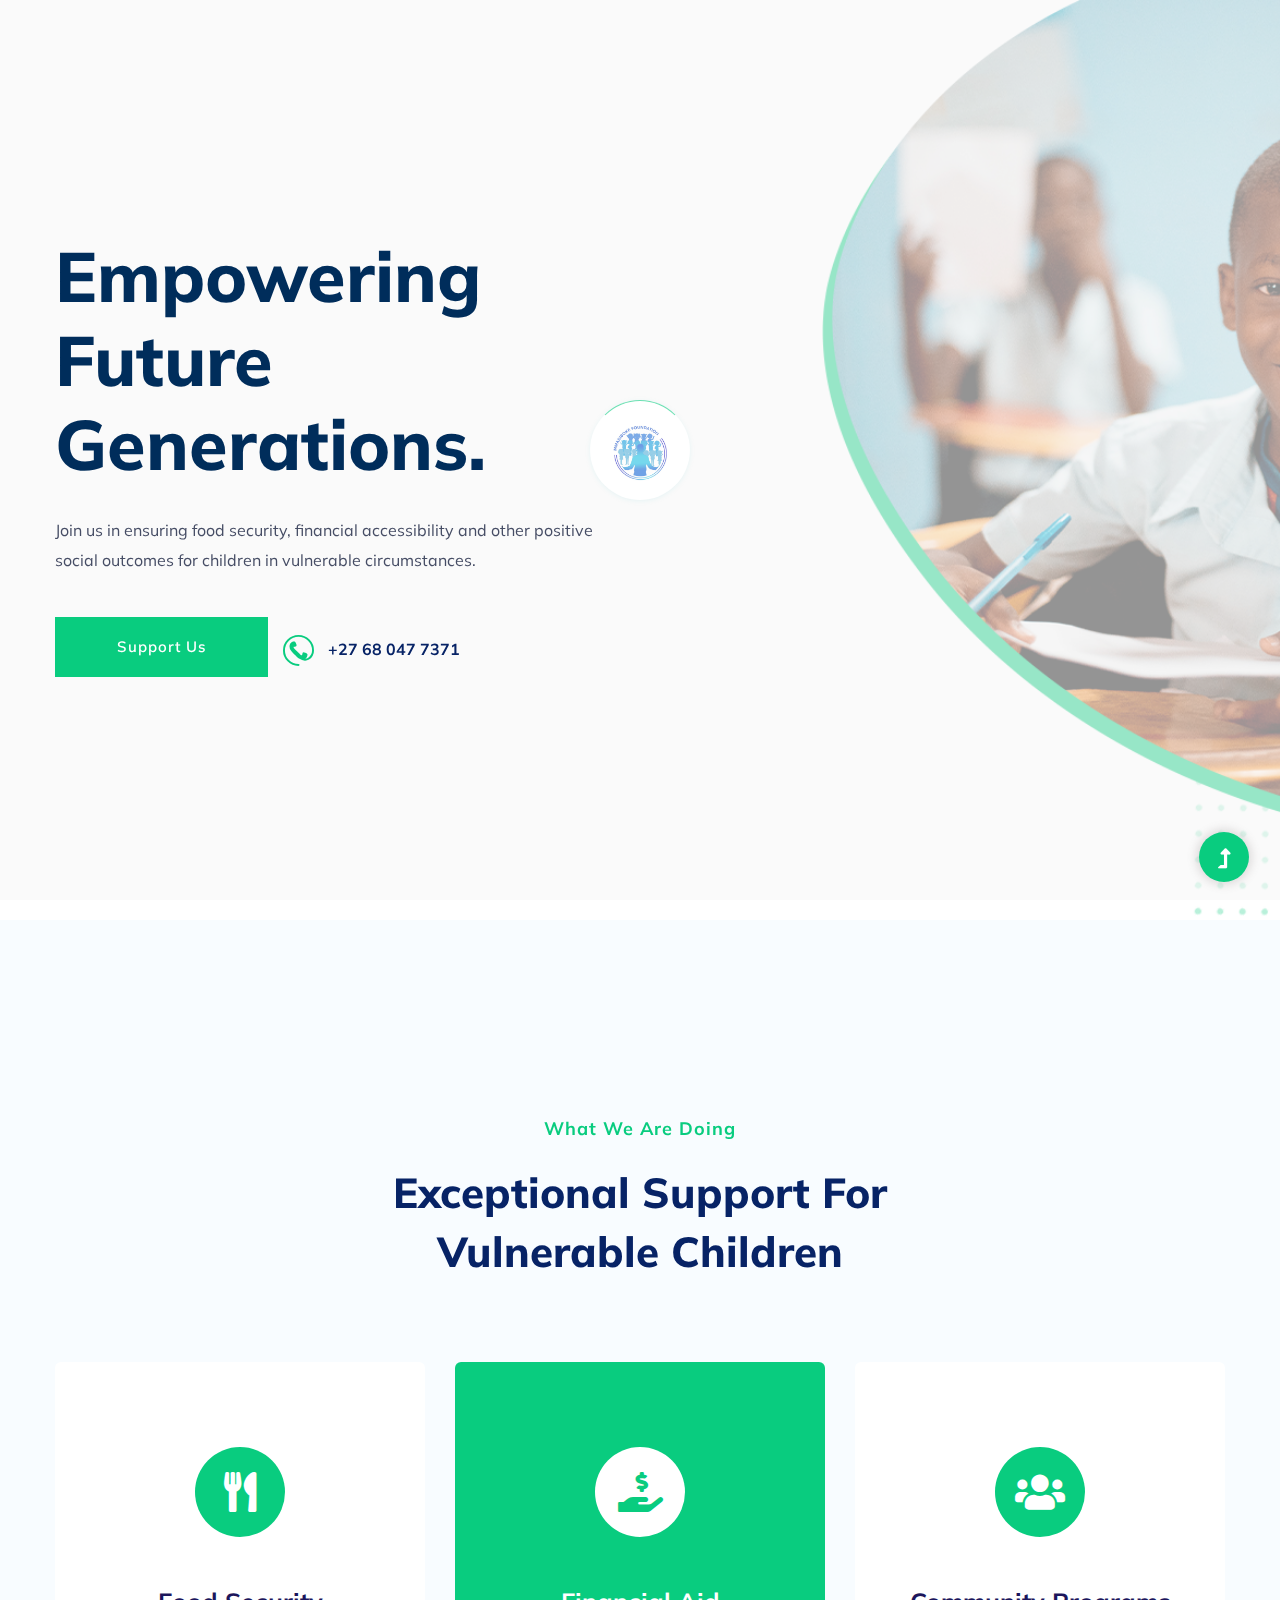
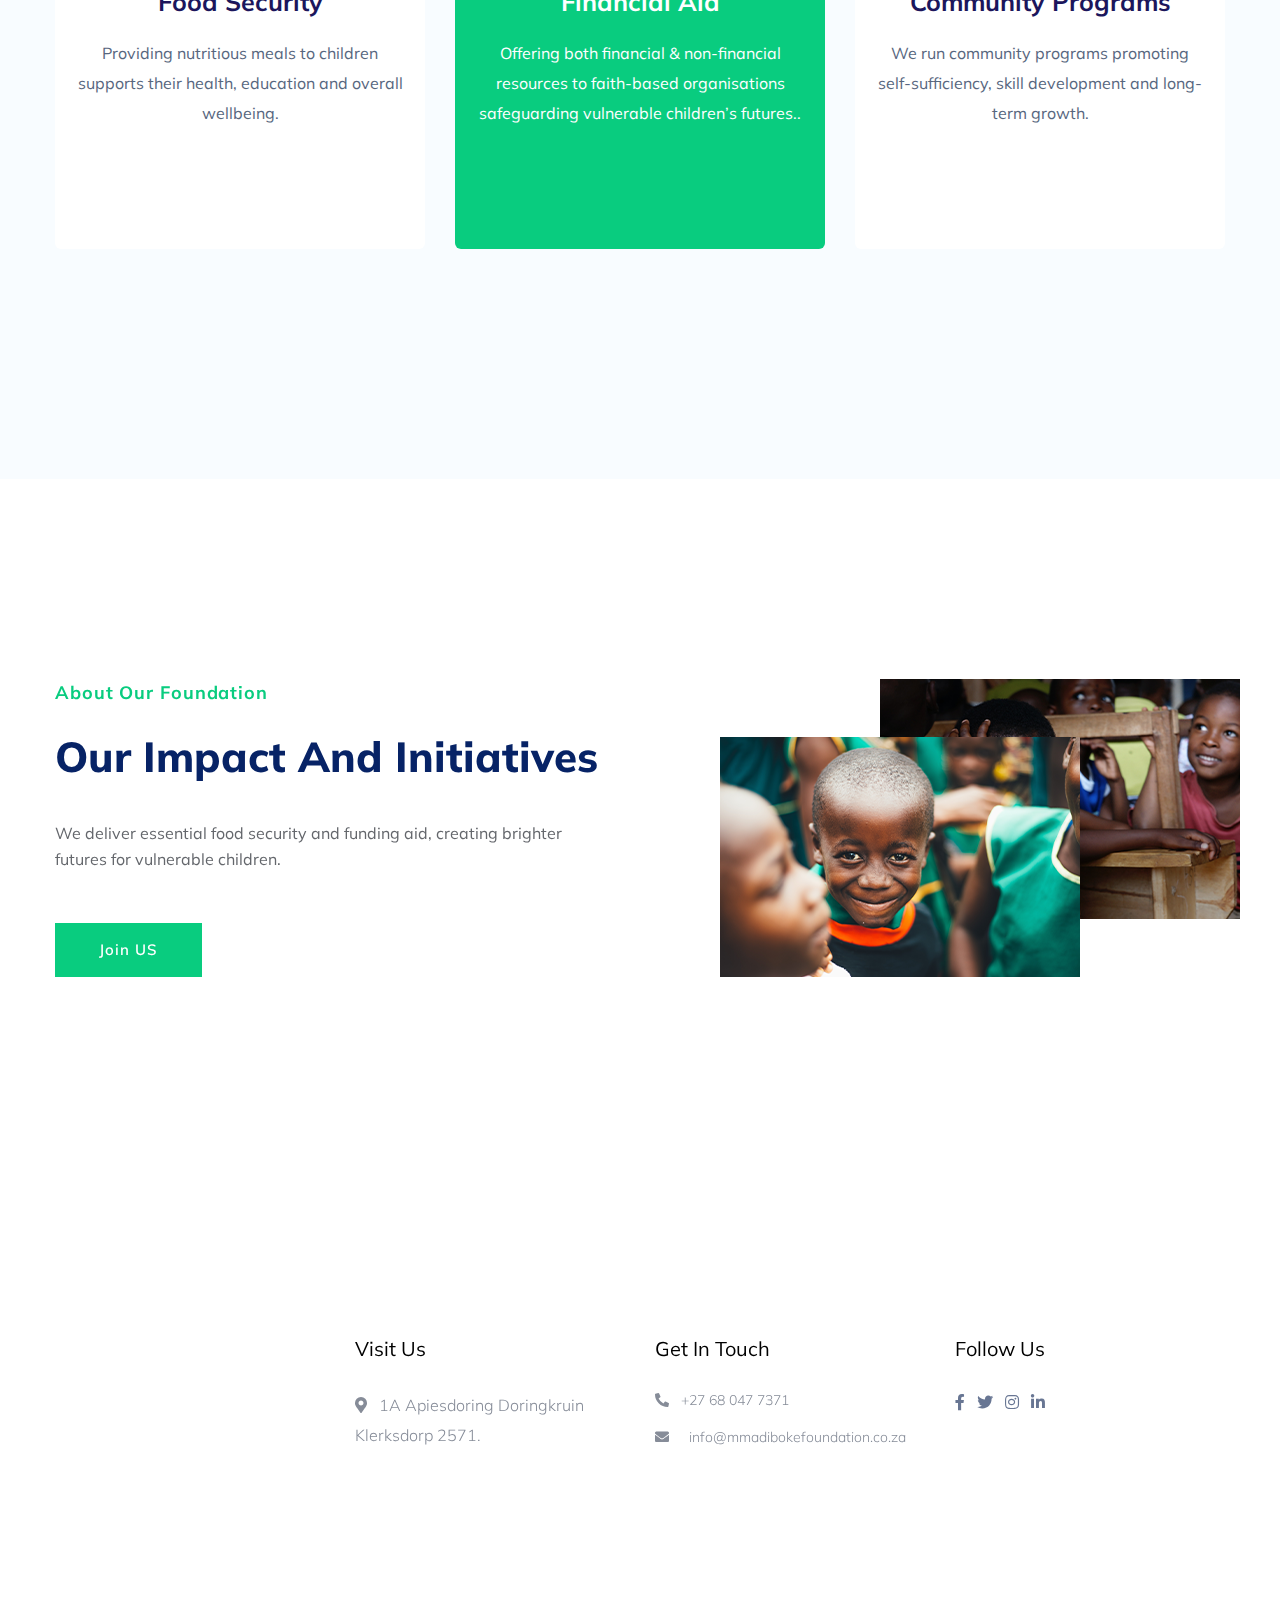
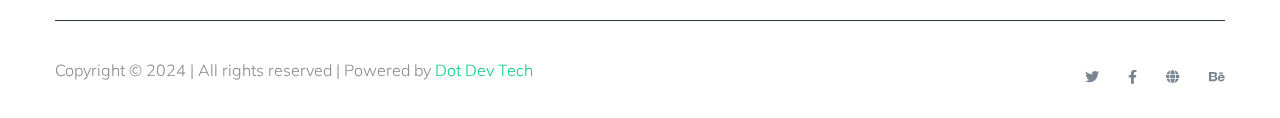
==== commit d4c66acd: "Add files via upload" ====
--- a/index.html
+++ b/index.html
@@ -42,92 +42,6 @@
 
 <header>
 
-<div class="header-area">
-<div class="main-header ">
-<div class="header-top d-none d-lg-block">
-<div class="container-fluid">
-<div class="col-xl-12">
-<div class="row d-flex justify-content-between align-items-center">
-<div class="header-info-left d-flex">
-<ul>
-<li>Phone: +99 (0) 101 0000 888</li>
-<li>Email: <a href="mailto:g@gmail.com" class="__cf_email__" style="color:#687693" >placeholder mail</a></li>
-</ul>
-<div class="header-social">
-<ul>
-<li><a href="#"><i class="fab fa-twitter"></i></a></li>
-<li><a href="https://www.facebook.com/sai4ull"><i class="fab fa-facebook-f"></i></a></li>
-<li><a href="#"><i class="fab fa-linkedin-in"></i></a></li>
-<li> <a href="#"><i class="fab fa-google-plus-g"></i></a></li>
-</ul>
-</div>
-</div>
-<div class="header-info-right d-flex align-items-center">
-<div class="select-this">
-<form action="#">
-<div class="select-itms">
-<select name="select" id="select1">
-<option value>English</option>
-<option value>Bangla</option>
-<option value>Arabic</option>
-<option value>Hindi</option>
-</select>
-</div>
-</form>
-</div>
-<ul class="contact-now">
-<li><a href="#">Subscribe Now</a></li>
-</ul>
-</div>
-</div>
-</div>
-</div>
-</div>
-<div class="header-bottom  header-sticky">
-<div class="container-fluid">
-<div class="row align-items-center">
-
-<div class="col-xl-2 col-lg-2">
-<div class="logo">
-<a href="index.html"><img src="assets/img/logo/logo.png" alt></a>
-</div>
-</div>
-<div class="col-xl-10 col-lg-10">
-<div class="menu-wrapper  d-flex align-items-center justify-content-end">
-
-<div class="main-menu d-none d-lg-block">
-<nav>
-<ul id="navigation">
-<li><a href="index.html">Home</a></li>
-<li><a href="about.html">About</a></li>
-<li><a href="program.html">latest causes</a></li>
-<li><a href="events.html">social events </a></li>
-<li><a href="blog.html">Blog</a>
-<ul class="submenu">
-<li><a href="blog.html">Blog</a></li>
-<li><a href="blog_details.html">Blog Details</a></li>
-<li><a href="elements.html">Element</a></li>
-</ul>
-</li>
-<li><a href="contact.html">Contact</a></li>
-</ul>
-</nav>
-</div>
-
-<div class="header-right-btn d-none d-lg-block ml-20">
-<a href="contact.html" class="btn header-btn">Donate</a>
-</div>
-</div>
-</div>
-
-<div class="col-12">
-<div class="mobile_menu d-block d-lg-none"></div>
-</div>
-</div>
-</div>
-</div>
-</div>
-</div>
 
 </header>
 
@@ -145,10 +59,10 @@
 <P data-animation="fadeInUp" data-delay=".8s">Join us in ensuring food security, financial accessibility and other positive social outcomes for children in vulnerable circumstances.</P>
 
 <div class="hero__btn">
-<a href="industries.html" class="btn hero-btn mb-10" data-animation="fadeInLeft" data-delay=".8s">Support Us</a>
-<a href="industries.html" class="cal-btn ml-15" data-animation="fadeInRight" data-delay="1.0s">
+<a href="#" class="btn hero-btn mb-10" data-animation="fadeInLeft" data-delay=".8s">Support Us</a>
+<a href="#" class="cal-btn ml-15" data-animation="fadeInRight" data-delay="1.0s">
 <i class="flaticon-null"></i>
-<p>+12 1325 41</p>
+<p>+27 68 047 7371</p>
 </a>
 </div>
 </div>
@@ -177,10 +91,10 @@
 <div class="col-lg-4 col-md-6 col-sm-6">
 <div class="single-cat text-center mb-50">
 <div class="cat-icon">
-<span class="flaticon-null-1"></span>
+<span ><i class="fas fa-utensils"></i></span>
 </div>
 <div class="cat-cap">
-<h5><a href="services.html">Food Security</a></h5>
+<h5><a href="#">Food Security</a></h5>
 <p>Providing nutritious meals to children supports their health, education and overall wellbeing.</p>
 </div>
 </div>
@@ -188,10 +102,10 @@
 <div class="col-lg-4 col-md-6 col-sm-6">
 <div class="single-cat active text-center mb-50">
 <div class="cat-icon">
-<span class="flaticon-think"></span>
+<span ><i class="fas fa-hand-holding-usd"></i></span>
 </div>
 <div class="cat-cap">
-<h5><a href="services.html">Financial Aid</a></h5>
+<h5><a href="#">Financial Aid</a></h5>
 <p> Offering both financial & non-financial resources to faith-based organisations safeguarding vulnerable children’s futures..</p>
 </div>
 </div>
@@ -199,10 +113,10 @@
 <div class="col-lg-4 col-md-6 col-sm-6">
 <div class="single-cat text-center mb-50">
 <div class="cat-icon">
-<span class="flaticon-gear"></span>
+<span><i class="fas fa-users"></i> </span>
 </div>
 <div class="cat-cap">
-<h5><a href="services.html">Community Programs</a></h5>
+<h5><a href="#">Community Programs</a></h5>
 <p> We run community programs promoting self-sufficiency, skill development and long-term growth.</p>
 </div>
 </div>
@@ -225,18 +139,18 @@
 <span>About our foundation</span>
 <h2>Our Impact and Initiatives</h2>
 </div>
-<p>We deliver essential food security and funding aid, creating brighter futures for vulnerable children..</p>
-</div>
-<a href="about.html" class="btn">Join US</a>
+<p>We deliver essential food security and funding aid, creating brighter futures for vulnerable children.</p>
+</div>
+<a href="#" class="btn">Join US</a>
 </div>
 <div class="col-lg-6 col-md-12">
 
 <div class="about-img ">
 <div class="about-font-img d-none d-lg-block">
-<img src="assets/img/gallery/about2.png" alt>
+<img src="assets/img/gallery/case3.png" alt>
 </div>
 <div class="about-back-img ">
-<img src="assets/img/gallery/about1.png" alt>
+<img src="assets/img/gallery/case1.png" alt>
 </div>
 </div>
 </div>
@@ -245,505 +159,77 @@
 </section>
 
 
-<div class="our-cases-area section-padding30">
-<div class="container">
-<div class="row justify-content-center">
-<div class="col-xl-6 col-lg-7 col-md-10 col-sm-10">
-
-<div class="section-tittle text-center mb-80">
-<span>Our Cases you can see</span>
-<h2>Explore our latest causes that we works </h2>
-</div>
-</div>
-</div>
-<div class="row">
-<div class="col-lg-4 col-md-6 col-sm-6">
-<div class="single-cases mb-40">
-<div class="cases-img">
-<img src="assets/img/gallery/case1.png" alt>
-</div>
-<div class="cases-caption">
-<h3><a href="#">Ensure Education For Every Poor Children</a></h3>
-
-<div class="single-skill mb-15">
-<div class="bar-progress">
-<div id="bar1" class="barfiller">
-<div class="tipWrap">
-<span class="tip"></span>
-</div>
-<span class="fill" data-percentage="70"></span>
-</div>
-</div>
-</div>
-
-<div class="prices d-flex justify-content-between">
-<p>Raised:<span> $20,000</span></p>
-<p>Goal:<span> $35,000</span></p>
-</div>
-</div>
-</div>
-</div>
-<div class="col-lg-4 col-md-6 col-sm-6">
-<div class="single-cases mb-40">
-<div class="cases-img">
-<img src="assets/img/gallery/case2.png" alt>
-</div>
-<div class="cases-caption">
-<h3><a href="#">Providing Healthy Food For The Children</a></h3>
-
-<div class="single-skill mb-15">
-<div class="bar-progress">
-<div id="bar2" class="barfiller">
-<div class="tipWrap">
-<span class="tip"></span>
-</div>
-<span class="fill" data-percentage="25"></span>
-</div>
-</div>
-</div>
-
-<div class="prices d-flex justify-content-between">
-<p>Raised:<span> $20,000</span></p>
-<p>Goal:<span> $35,000</span></p>
-</div>
-</div>
-</div>
-</div>
-<div class="col-lg-4 col-md-6 col-sm-6">
-<div class="single-cases mb-40">
-<div class="cases-img">
-<img src="assets/img/gallery/case3.png" alt>
-</div>
-<div class="cases-caption">
-<h3><a href="#">Supply Drinking Water For The People</a></h3>
-
-<div class="single-skill mb-15">
-<div class="bar-progress">
-<div id="bar3" class="barfiller">
-<div class="tipWrap">
-<span class="tip"></span>
-</div>
-<span class="fill" data-percentage="50"></span>
-</div>
-</div>
-</div>
-
-<div class="prices d-flex justify-content-between">
-<p>Raised:<span> $20,000</span></p>
-<p>Goal:<span> $35,000</span></p>
-</div>
-</div>
-</div>
-</div>
-</div>
-</div>
-</div>
-
-
-<section class="featured-job-area section-padding30 section-bg2" data-background="assets/img/gallery/section_bg03.png">
-<div class="container">
-<div class="row justify-content-center">
-<div class="col-xl-7 col-lg-9 col-md-10 col-sm-12">
-
-<div class="section-tittle text-center mb-80">
-<span>What we are boing</span>
-<h2>We arrange many social events for charity donations</h2>
-</div>
-</div>
-</div>
-<div class="row justify-content-center">
-<div class="col-lg-9 col-md-12">
-
-<div class="single-job-items mb-30">
-<div class="job-items">
-<div class="company-img">
-<a href="#"><img src="assets/img/gallery/socialEvents1.png" alt></a>
-</div>
-<div class="job-tittle">
-<a href="#"><h4>Donation is Hope</h4></a>
-<ul>
-<li><i class="far fa-clock"></i>8:30 - 9:30am</li>
-<li><i class="fas fa-sort-amount-down"></i>18.01.2021</li>
-<li><i class="fas fa-map-marker-alt"></i>Athens, Greece</li>
-</ul>
-</div>
-</div>
-</div>
-</div>
-<div class="col-lg-9 col-md-12">
-
-<div class="single-job-items mb-30">
-<div class="job-items">
-<div class="company-img">
-<a href="#"><img src="assets/img/gallery/socialEvents2.png" alt></a>
-</div>
-<div class="job-tittle">
-<a href="#"><h4>A hand for Children</h4></a>
-<ul>
-<li><i class="far fa-clock"></i>8:30 - 9:30am</li>
-<li><i class="fas fa-sort-amount-down"></i>18.01.2021</li>
-<li><i class="fas fa-map-marker-alt"></i>Athens, Greece</li>
-</ul>
-</div>
-</div>
-</div>
-</div>
-<div class="col-lg-9 col-md-12">
-
-<div class="single-job-items mb-30">
-<div class="job-items">
-<div class="company-img">
-<a href="#"><img src="assets/img/gallery/socialEvents3.png" alt></a>
-</div>
-<div class="job-tittle">
-<a href="#"><h4>Help for Children</h4></a>
-<ul>
-<li><i class="far fa-clock"></i>8:30 - 9:30am</li>
-<li><i class="fas fa-sort-amount-down"></i>18.01.2021</li>
-<li><i class="fas fa-map-marker-alt"></i>Athens, Greece</li>
-</ul>
-</div>
-</div>
-</div>
-</div>
-</div>
-</div>
-</section>
-
-
-<div class="team-area pt-160 pb-160">
-<div class="container">
-<div class="row justify-content-center">
-<div class="col-xl-6 col-lg-7 col-md-10 col-sm-10">
-
-<div class="section-tittle section-tittle2 text-center mb-70">
-<span>What we are doing</span>
-<h2>Our Expert Volunteer Alwyes ready</h2>
-</div>
-</div>
-</div>
-<div class="row">
-<div class="col-lg-3 col-md-6 col-sm-6">
-<div class="single-team mb-30">
-<div class="team-img">
-<img src="assets/img/gallery/team1.png" alt>
-
-<ul class="team-social">
-<li><a href="#"><i class="fab fa-facebook-f"></i></a></li>
-<li><a href="#"><i class="fab fa-twitter"></i></a></li>
-<li><a href="#"><i class="fas fa-globe"></i></a></li>
-</ul>
-</div>
-<div class="team-caption">
-<h3><a href="instructor.html">Bruce Roberts</a></h3>
-<p>Volunteer leader</p>
-</div>
-</div>
-</div>
-<div class="col-lg-3 col-md-6 col-sm-6">
-<div class="single-team mb-30">
-<div class="team-img">
-<img src="assets/img/gallery/team2.png" alt>
-
-<ul class="team-social">
-<li><a href="#"><i class="fab fa-facebook-f"></i></a></li>
-<li><a href="#"><i class="fab fa-twitter"></i></a></li>
-<li><a href="#"><i class="fas fa-globe"></i></a></li>
-</ul>
-</div>
-<div class="team-caption">
-<h3><a href="instructor.html">Robart Rechard</a></h3>
-<p>Volunteer leader</p>
-</div>
-</div>
-</div>
-<div class="col-lg-3 col-md-6 col-sm-6">
-<div class="single-team mb-30">
-<div class="team-img">
-<img src="assets/img/gallery/team3.png" alt>
-
-<ul class="team-social">
-<li><a href="#"><i class="fab fa-facebook-f"></i></a></li>
-<li><a href="#"><i class="fab fa-twitter"></i></a></li>
-<li><a href="#"><i class="fas fa-globe"></i></a></li>
-</ul>
-</div>
-<div class="team-caption">
-<h3><a href="instructor.html">Brendon Tailor</a></h3>
-<p>Volunteer leader</p>
-</div>
-</div>
-</div>
-<div class="col-lg-3 col-md-6 col-sm-6">
-<div class="single-team mb-30">
-<div class="team-img">
-<img src="assets/img/gallery/team4.png" alt>
-
-<ul class="team-social">
-<li><a href="#"><i class="fab fa-facebook-f"></i></a></li>
-<li><a href="#"><i class="fab fa-twitter"></i></a></li>
-<li><a href="#"><i class="fas fa-globe"></i></a></li>
-</ul>
-</div>
-<div class="team-caption">
-<h3><a href="instructor.html">Walshr Hasgt</a></h3>
-<p>Volunteer leader</p>
-</div>
-</div>
-</div>
-</div>
-</div>
-</div>
-
-
-<section class="wantToWork-area ">
-<div class="container">
-<div class="wants-wrapper w-padding2  section-bg" data-background="assets/img/gallery/section_bg01.png">
-<div class="row align-items-center justify-content-between">
-<div class="col-xl-5 col-lg-9 col-md-8">
-<div class="wantToWork-caption wantToWork-caption2">
-<h2>Lets Chenge The World With Humanity</h2>
-</div>
-</div>
-<div class="col-xl-2 col-lg-3 col-md-4">
-<a href="#" class="btn white-btn f-right sm-left">Become A Volunteer</a>
-</div>
-</div>
-</div>
-</div>
-</section>
-
-
-<div class="testimonial-area testimonial-padding">
-<div class="container">
-
-<div class="row d-flex justify-content-center">
-<div class="col-xl-8 col-lg-8 col-md-10">
-<div class="h1-testimonial-active dot-style">
-
-<div class="single-testimonial text-center">
-<div class="testimonial-caption ">
-
-<div class="testimonial-founder">
-<div class="founder-img mb-40">
-<img src="assets/img/gallery/testimonial.png" alt>
-<span>Margaret Lawson</span>
-<p>Creative Director</p>
-</div>
-</div>
-<div class="testimonial-top-cap">
-<p>“I am at an age where I just want to be fit and healthy our bodies are our responsibility! So start caring for your body and it will care for you. Eat clean it will care for you and workout hard.”</p>
-</div>
-</div>
-</div>
-
-<div class="single-testimonial text-center">
-<div class="testimonial-caption ">
-
-<div class="testimonial-founder">
-<div class="founder-img mb-40">
-<img src="assets/img/gallery/testimonial.png" alt>
-<span>Margaret Lawson</span>
-<p>Creative Director</p>
-</div>
-</div>
-<div class="testimonial-top-cap">
-<p>“I am at an age where I just want to be fit and healthy our bodies are our responsibility! So start caring for your body and it will care for you. Eat clean it will care for you and workout hard.”</p>
-</div>
-</div>
-</div>
-
-<div class="single-testimonial text-center">
-<div class="testimonial-caption ">
-
-<div class="testimonial-founder">
-<div class="founder-img mb-40">
-<img src="assets/img/gallery/testimonial.png" alt>
-<span>Margaret Lawson</span>
-<p>Creative Director</p>
-</div>
-</div>
-<div class="testimonial-top-cap">
-<p>“I am at an age where I just want to be fit and healthy our bodies are our responsibility! So start caring for your body and it will care for you. Eat clean it will care for you and workout hard.”</p>
-</div>
-</div>
-</div>
-</div>
-</div>
-</div>
-</div>
-</div>
-
-
-<section class="home-blog-area section-padding30">
-<div class="container">
-
-<div class="row justify-content-center">
-<div class="col-xl-5 col-lg-6 col-md-9 col-sm-10">
-<div class="section-tittle text-center mb-90">
-<span>Our recent blog</span>
-<h2>Latest News from our recent blog</h2>
-</div>
-</div>
-</div>
-<div class="row">
-<div class="col-xl-6 col-lg-6 col-md-6">
-<div class="home-blog-single mb-30">
-<div class="blog-img-cap">
-<div class="blog-img">
-<img src="assets/img/gallery/home-blog1.png" alt>
-
-<div class="blog-date text-center">
-<span>24</span>
-<p>Now</p>
-</div>
-</div>
-<div class="blog-cap">
-<p>Creative derector</p>
-<h3><a href="blog_details.html">Footprints in Time is perfect House in Kurashiki</a></h3>
-</div>
-</div>
-</div>
-</div>
-<div class="col-xl-6 col-lg-6 col-md-6">
-<div class="home-blog-single mb-30">
-<div class="blog-img-cap">
-<div class="blog-img">
-<img src="assets/img/gallery/home-blog2.png" alt>
-
-<div class="blog-date text-center">
-<span>24</span>
-<p>Now</p>
-</div>
-</div>
-<div class="blog-cap">
-<p>Creative derector</p>
-<h3><a href="blog_details.html">Footprints in Time is perfect House in Kurashiki</a></h3>
-</div>
-</div>
-</div>
-</div>
-</div>
-</div>
-</section>
-
-
-<div class="count-down-area pt-25 section-bg" data-background="assets/img/gallery/section_bg02.png">
-<div class="container">
-<div class="row justify-content-center">
-<div class="col-lg-12 col-md-12">
-<div class="count-down-wrapper">
-<div class="row justify-content-between">
-<div class="col-lg-3 col-md-6 col-sm-6">
-
-<div class="single-counter text-center">
-<span class="counter color-green">6,200</span>
-<span class="plus">+</span>
-<p class="color-green">Donation</p>
-</div>
-</div>
-<div class="col-lg-3 col-md-6 col-sm-6">
-
-<div class="single-counter text-center">
-<span class="counter color-green">80</span>
-<span class="plus">+</span>
-<p class="color-green">Fund Raised</p>
-</div>
-</div>
-<div class="col-lg-3 col-md-6 col-sm-6">
-
-<div class="single-counter text-center">
-<span class="counter color-green">256</span>
-<span class="plus">+</span>
-<p class="color-green">Donation</p>
-</div>
-</div>
-<div class="col-lg-3 col-md-6 col-sm-6">
-
-<div class="single-counter text-center">
-<span class="counter color-green">256</span>
-<span class="plus">+</span>
-<p class="color-green">Donation</p>
-</div>
-</div>
-</div>
-</div>
-</div>
-</div>
-</div>
-</div>
+
+
+
+
 
 </main>
 <footer>
 <div class="footer-wrapper section-bg2" data-background="assets/img/gallery/footer_bg.png">
 
+
 <div class="footer-area footer-padding">
-<div class="container">
-<div class="row d-flex justify-content-between">
-<div class="col-xl-3 col-lg-3 col-md-4 col-sm-6">
-<div class="single-footer-caption mb-50">
-<div class="single-footer-caption mb-30">
-<div class="footer-tittle">
-<div class="footer-logo mb-20">
-<a href="index.html"><img src="assets/img/logo/logo2_footer.png" alt></a>
-</div>
-</div>
-</div>
-</div>
-</div>
-<div class="col-xl-3 col-lg-3 col-md-4 col-sm-5">
-<div class="single-footer-caption mb-50">
-<div class="footer-tittle">
-<h4>Contact Info</h4>
-<ul>
-<li>
-<p>Address :Your address goes here, your demo address.</p>
-</li>
-<li><a href="#">Phone : +8880 44338899</a></li>
-<li><a href="#">Email : <span class="__cf_email__" data-cfemail="9af3f4fcf5daf9f5f6f5e8f6f3f8b4f9f5f7">[email&#160;protected]</span></a></li>
-</ul>
-</div>
-</div>
-</div>
-<div class="col-xl-3 col-lg-3 col-md-4 col-sm-5">
-<div class="single-footer-caption mb-50">
-<div class="footer-tittle">
-<h4>Important Link</h4>
-<ul>
-<li><a href="#"> View Project</a></li>
-<li><a href="#">Contact Us</a></li>
-<li><a href="#">Testimonial</a></li>
-<li><a href="#">Proparties</a></li>
-<li><a href="#">Support</a></li>
-</ul>
-</div>
-</div>
-</div>
-<div class="col-xl-3 col-lg-3 col-md-4 col-sm-5">
-<div class="single-footer-caption mb-50">
-<div class="footer-tittle">
-<h4>Newsletter</h4>
-<div class="footer-pera footer-pera2">
-<p>Heaven fruitful doesn't over lesser in days. Appear creeping.</p>
-</div>
-
-<div class="footer-form">
-<div id="mc_embed_signup">
-<form target="_blank" action="https://spondonit.us12.list-manage.com/subscribe/post?u=1462626880ade1ac87bd9c93a&amp;id=92a4423d01" method="get" class="subscribe_form relative mail_part">
-<input type="email" name="email" id="newsletter-form-email" placeholder="Email Address" class="placeholder hide-on-focus" onfocus="this.placeholder = ''" onblur="this.placeholder = ' Email Address '">
-<div class="form-icon">
-<button type="submit" name="submit" id="newsletter-submit" class="email_icon newsletter-submit button-contactForm"><img src="assets/img/gallery/form.png" alt></button>
-</div>
-<div class="mt-10 info"></div>
-</form>
-</div>
-</div>
-</div>
-</div>
-</div>
-</div>
-</div>
-</div>
+  <div class="container">
+      <div class="row d-flex justify-content-between">
+          <div class="col-xl-3 col-lg-3 col-md-4 col-sm-6">
+              <div class="single-footer-caption mb-50">
+                  <div class="single-footer-caption mb-30">
+                      <div class="footer-tittle">
+                          <div class="footer-logo mb-20">
+                              <a href="index.html"><img src="assets/img/logo/footerlogo.jpg" alt></a>
+                          </div>
+                      </div>
+                  </div>
+              </div>
+          </div>
+          <div class="col-xl-3 col-lg-3 col-md-4 col-sm-5">
+              <div class="single-footer-caption mb-50">
+                  <div class="footer-tittle">
+                      <h4 style="color: black;">Visit Us</h4>
+                      <ul style="font-size: 14px;">
+                          <li>
+                              <p><i class="fas fa-map-marker-alt"></i> &nbsp;  1A Apiesdoring Doringkruin Klerksdorp 2571.</p>
+                          </li>
+                      </ul>
+                  </div>
+              </div>
+          </div>
+          <div class="col-xl-3 col-lg-3 col-md-4 col-sm-5">
+              <div class="single-footer-caption mb-50">
+                  <div class="footer-tittle">
+                      <h4 style="color: black;">Get in touch</h4>
+                      <ul style="font-size: 14px; color:#687693">
+                          <li style="color:#687693"><a href="#"><i class="fas fa-phone-alt"></i> &nbsp; +27 68 047 7371</a></li>
+                          <li><a href=" info@mmadibokefoundation.co.za"><i class="fas fa-envelope"></i> &nbsp; <span class="__cf_email__" data-cfemail="9af3f4fcf5daf9f5f6f5e8f6f3f8b4f9f5f7"> &nbsp;  info@mmadibokefoundation.co.za</span></a></li>
+                      </ul>
+                  </div>
+              </div>
+          </div>
+          <div class="col-xl-3 col-lg-3 col-md-4 col-sm-5">
+              <div class="single-footer-caption mb-50">
+                  <div class="footer-tittle">
+                      <h4 style="color: black;">Follow Us</h4>
+                     
+                      <div class="footer-social">
+                          <a href="#"><i class="fab fa-facebook-f" style="color:#687693"></i></a> &nbsp;
+                          <a href="#"><i class="fab fa-twitter" style="color:#687693"></i></a>  &nbsp;
+                          <a href="#"><i class="fab fa-instagram" style="color:#687693"></i></a>  &nbsp;
+                          <a href="#"><i class="fab fa-linkedin-in" style="color:#687693"></i></a>  &nbsp;
+                      </div>
+                  </div>
+              </div>
+          </div>
+      </div>
+  </div>
+</div>
+
+<!-- Add Font Awesome -->
+<link rel="stylesheet" href="https://cdnjs.cloudflare.com/ajax/libs/font-awesome/5.15.4/css/all.min.css">
+
+
+
+
 
 <div class="footer-bottom-area">
 <div class="container">
@@ -752,14 +238,14 @@
 <div class="col-xl-10 col-lg-9 ">
 <div class="footer-copy-right">
 <p>
-Copyright &copy;<script data-cfasync="false" src="/cdn-cgi/scripts/5c5dd728/cloudflare-static/email-decode.min.js"></script><script>document.write(new Date().getFullYear());</script> All rights reserved | This template is made with <i class="fa fa-heart" aria-hidden="true"></i> by <a href="https://colorlib.com" target="_blank">Colorlib</a>
+Copyright &copy; 2024 | All rights reserved | Powered by <a href="https://wa.me/27610279330" >Dot Dev Tech</a>
 </p>
 </div>
 </div>
 <div class="col-xl-2 col-lg-3">
 <div class="footer-social f-right">
 <a href="#"><i class="fab fa-twitter"></i></a>
-<a href="https://www.facebook.com/sai4ull"><i class="fab fa-facebook-f"></i></a>
+<a href="https://www.facebook.com/"><i class="fab fa-facebook-f"></i></a>
 <a href="#"><i class="fas fa-globe"></i></a>
 <a href="#"><i class="fab fa-behance"></i></a>
 </div>
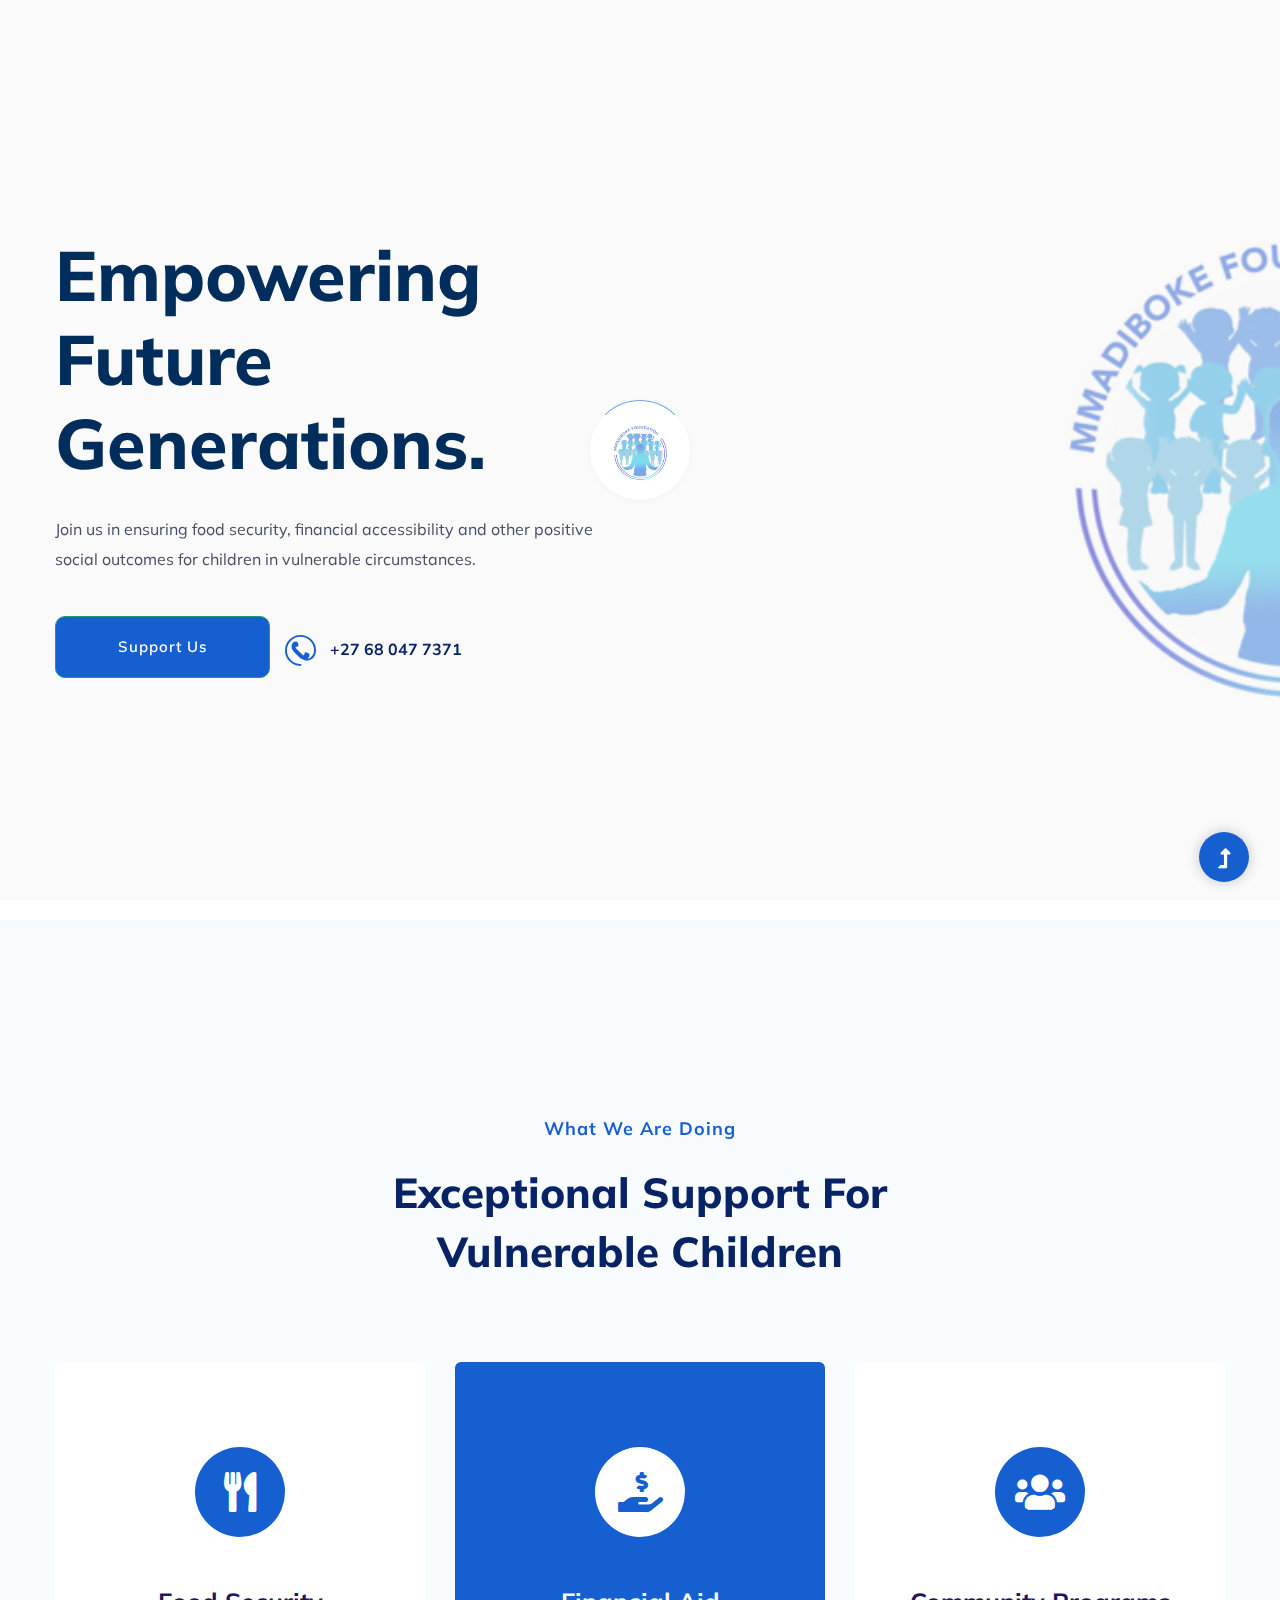
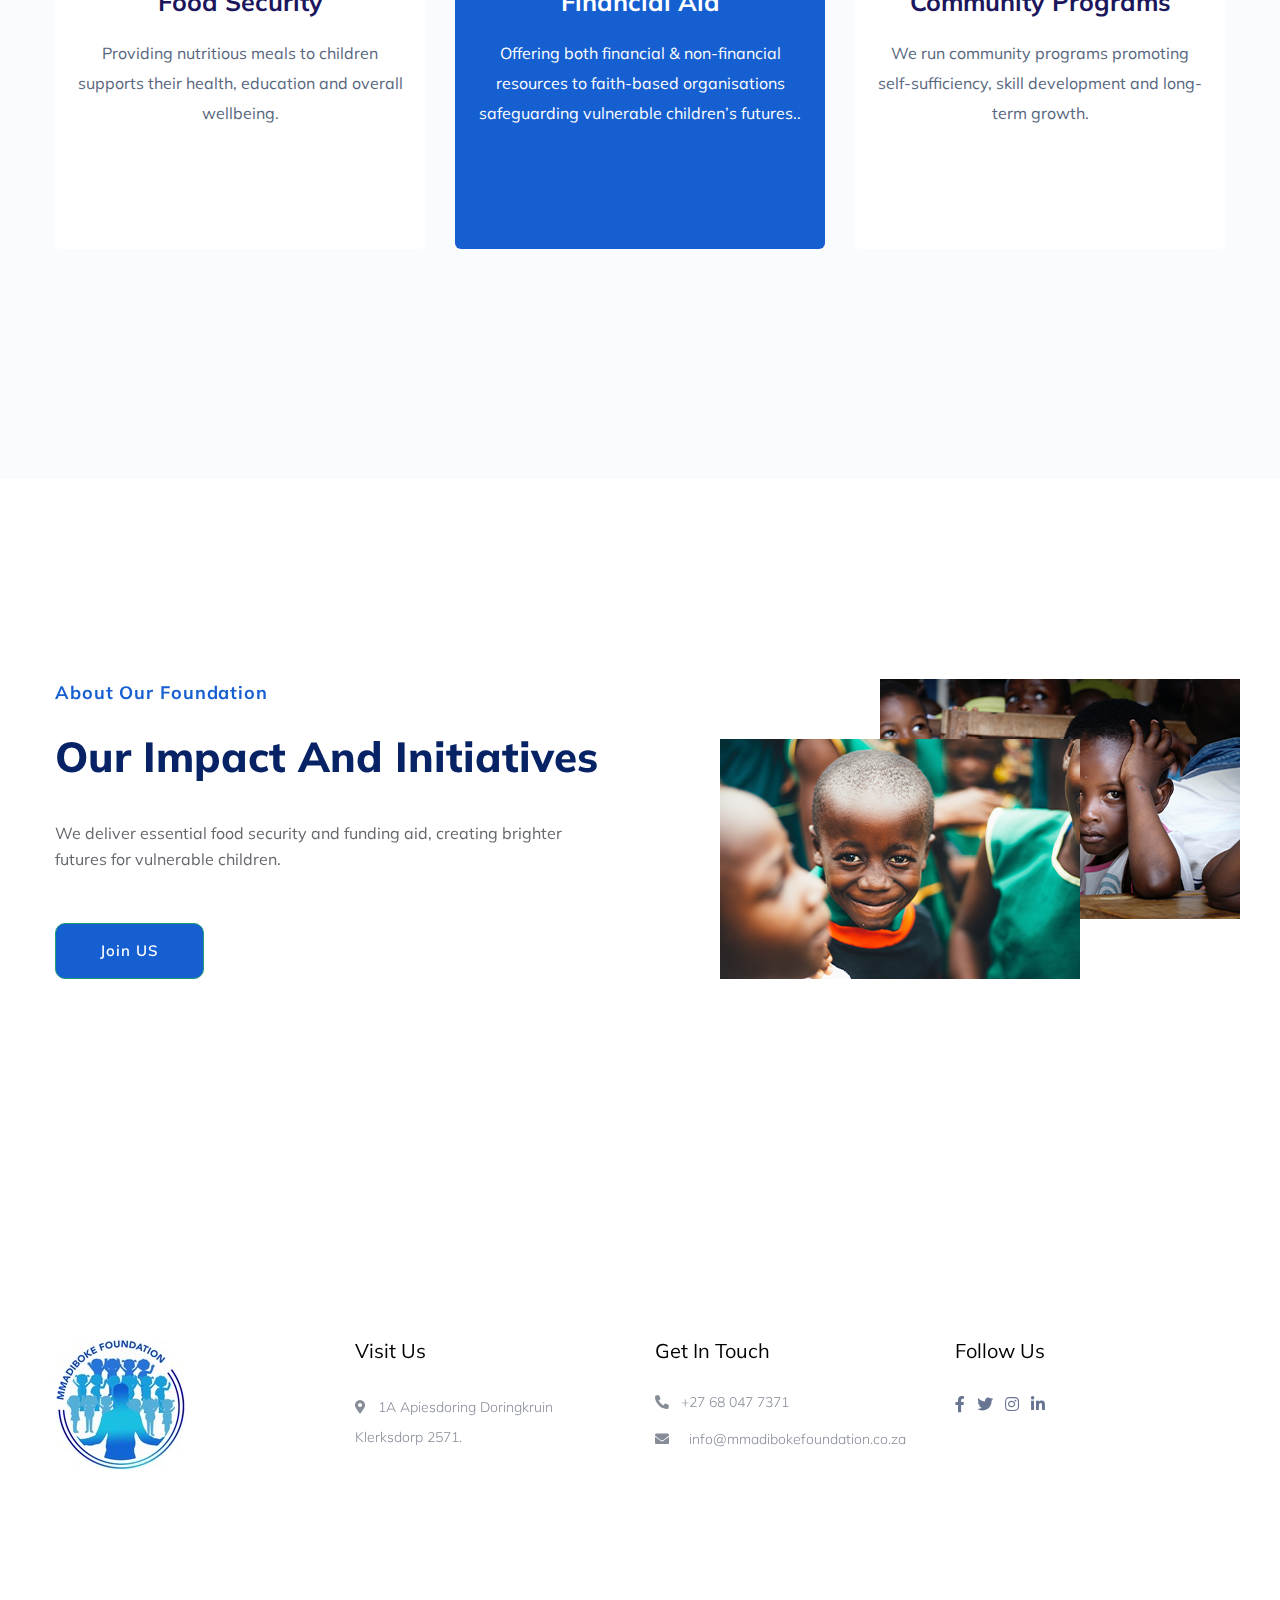
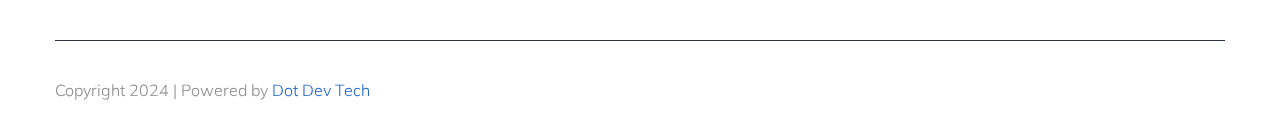
==== commit 15836b40: "Add files via upload" ====
--- a/index.html
+++ b/index.html
@@ -189,7 +189,7 @@
                       <h4 style="color: black;">Visit Us</h4>
                       <ul style="font-size: 14px;">
                           <li>
-                              <p><i class="fas fa-map-marker-alt"></i> &nbsp;  1A Apiesdoring Doringkruin Klerksdorp 2571.</p>
+                              <p style="font-size: 14px;"><i class="fas fa-map-marker-alt"></i> &nbsp;  1A Apiesdoring Doringkruin <br> Klerksdorp 2571.</p>
                           </li>
                       </ul>
                   </div>
@@ -238,18 +238,11 @@
 <div class="col-xl-10 col-lg-9 ">
 <div class="footer-copy-right">
 <p>
-Copyright &copy; 2024 | All rights reserved | Powered by <a href="https://wa.me/27610279330" >Dot Dev Tech</a>
+Copyright 2024 | Powered by <a href="https://wa.me/27610279330" >Dot Dev Tech</a>
 </p>
 </div>
 </div>
-<div class="col-xl-2 col-lg-3">
-<div class="footer-social f-right">
-<a href="#"><i class="fab fa-twitter"></i></a>
-<a href="https://www.facebook.com/"><i class="fab fa-facebook-f"></i></a>
-<a href="#"><i class="fas fa-globe"></i></a>
-<a href="#"><i class="fab fa-behance"></i></a>
-</div>
-</div>
+
 </div>
 </div>
 </div>
--- a/assets/css/style.css
+++ b/assets/css/style.css
@@ -1,29 +1,29 @@
-/* Theme Description
--------------------------------------------------
-
-	  Theme Name:
-	  Author:
-	  Support:
-	  Description:
-	  Version:
-	  
-------------------------------------------------- 
+/* Theme Description
+-------------------------------------------------
+
+	  Theme Name:
+	  Author:
+	  Support:
+	  Description:
+	  Version:
+	  
+------------------------------------------------- 
 */
-/* CSS Index
--------------------------------------------------
-
-	1. Theme default css
-	2. header
-	3. slider
-	4. about-area
-	5. features-box
-	6. department
-	7. team
-	8. video-area
-	9. counter
-	10. footer
-
--------------------------------------------------
+/* CSS Index
+-------------------------------------------------
+
+	1. Theme default css
+	2. header
+	3. slider
+	4. about-area
+	5. features-box
+	6. department
+	7. team
+	8. video-area
+	9. counter
+	10. footer
+
+-------------------------------------------------
 */
 /*--------------- ---- Responsive --------------------------*/
 /*-------------   Color Variable  --------------*/
@@ -56,26 +56,26 @@
 /* line 50, C:/Users/HP/Desktop/jun-2020/277.Charity _Non-profit/assets/scss/_variables.scss */
 .boxed-btn {
   background: #fff;
-  color: #09cc7f !important;
+  color: #165fd1 !important;
   display: inline-block;
   padding: 18px 44px;
   font-family: "Muli", sans-serif;
   font-size: 14px;
   font-weight: 400;
   border: 0;
-  border: 1px solid #09cc7f;
+  border: 1px solid #165fd1;
   letter-spacing: 3px;
   text-align: center;
-  color: #09cc7f;
+  color: #165fd1;
   text-transform: uppercase;
   cursor: pointer;
 }
 
 /* line 67, C:/Users/HP/Desktop/jun-2020/277.Charity _Non-profit/assets/scss/_variables.scss */
 .boxed-btn:hover {
-  background: #09cc7f;
+  background: #165fd1;
   color: #fff !important;
-  border: 1px solid #09cc7f;
+  border: 1px solid #165fd1;
 }
 
 /* line 72, C:/Users/HP/Desktop/jun-2020/277.Charity _Non-profit/assets/scss/_variables.scss */
@@ -85,8 +85,8 @@
 
 /* line 75, C:/Users/HP/Desktop/jun-2020/277.Charity _Non-profit/assets/scss/_variables.scss */
 
-/*--
-    - Overlay
+/*--
+    - Overlay
 ------------------------------------------*/
 /* line 4, C:/Users/HP/Desktop/jun-2020/277.Charity _Non-profit/assets/scss/_overlay.scss */
 
@@ -311,7 +311,7 @@
 
 /* line 245, C:/Users/HP/Desktop/jun-2020/277.Charity _Non-profit/assets/scss/_common.scss */
 .btn {
-  background: #09cc7f;
+  background: #165fd1;
   font-family: "Muli", sans-serif;
   text-transform: capitalize;
   padding: 27px 44px;
@@ -320,7 +320,8 @@
   display: inline-block;
   font-size: 15px;
   font-weight: 600;
-  border-radius: 0px;
+  border-radius: 10px;
+  border: 1px solid #1e9d78;
   line-height: 1;
   -moz-user-select: none;
   letter-spacing: 1px;
@@ -331,7 +332,7 @@
   transition: color 0.4s linear;
   position: relative;
   z-index: 1;
-  border: 0;
+ 
   overflow: hidden;
   margin: 0;
 }
@@ -394,7 +395,7 @@
 
 /* line 318, C:/Users/HP/Desktop/jun-2020/277.Charity _Non-profit/assets/scss/_common.scss */
 .white-btn::before {
-  background: #09cc7f;
+  background: #165fd1;
   color: #fff !important;
 }
 
@@ -404,7 +405,7 @@
 
 /* line 332, C:/Users/HP/Desktop/jun-2020/277.Charity _Non-profit/assets/scss/_common.scss */
 .cal-btn i {
-  color: #09cc7f !important;
+  color: #165fd1 !important;
   font-size: 31px;
   font-weight: 300;
   margin-right: 10px;
@@ -443,7 +444,7 @@
 /* scrollUp */
 /* line 436, C:/Users/HP/Desktop/jun-2020/277.Charity _Non-profit/assets/scss/_common.scss */
  #back-top {
-  background: #09cc7f;
+  background: #165fd1;
   height: 50px;
   width: 50px;
   right: 31px;
@@ -1267,7 +1268,7 @@
   position: relative;
   border-style: solid;
   border-width: 1px;
-  border-top-color: #09cc7f;
+  border-top-color: #165fd1;
   border-bottom-color: transparent;
   border-left-color: transparent;
   border-right-color: transparent;
@@ -1619,7 +1620,7 @@
   font-size: 18px;
   font-weight: 700;
   margin-bottom: 22px;
-  color: #09cc7f;
+  color: #165fd1;
   text-transform: capitalize;
   display: inline-block;
   letter-spacing: 0.05em;
@@ -1827,7 +1828,7 @@
 
 /* line 78, C:/Users/HP/Desktop/jun-2020/277.Charity _Non-profit/assets/scss/_headerMenu.scss */
 .header-area .header-top .header-info-left .header-social > ul > li > a:hover {
-  color: #09cc7f;
+  color: #165fd1;
 }
 
 /* line 89, C:/Users/HP/Desktop/jun-2020/277.Charity _Non-profit/assets/scss/_headerMenu.scss */
@@ -1841,7 +1842,7 @@
 
 /* line 96, C:/Users/HP/Desktop/jun-2020/277.Charity _Non-profit/assets/scss/_headerMenu.scss */
 .header-area .header-top .header-info-right .select-this .nice-select .option:hover, .header-area .header-top .header-info-right .select-this .nice-select .option.focus, .header-area .header-top .header-info-right .select-this .nice-select .option.selected.focus {
-  background-color: #09cc7f;
+  background-color: #165fd1;
 }
 
 /* line 102, C:/Users/HP/Desktop/jun-2020/277.Charity _Non-profit/assets/scss/_headerMenu.scss */
@@ -1948,7 +1949,7 @@
 
 /* line 174, C:/Users/HP/Desktop/jun-2020/277.Charity _Non-profit/assets/scss/_headerMenu.scss */
 .main-header .main-menu ul li:hover > a {
-  color: #09cc7f;
+  color: #165fd1;
 }
 
 /* line 179, C:/Users/HP/Desktop/jun-2020/277.Charity _Non-profit/assets/scss/_headerMenu.scss */
@@ -1962,7 +1963,7 @@
   opacity: 0;
   box-shadow: 0 0 10px 3px rgba(0, 0, 0, 0.05);
   padding: 17px 0;
-  border-top: 5px solid #09cc7f;
+  border-top: 5px solid #165fd1;
   -webkit-transition: 0.3s;
   -moz-transition: 0.3s;
   -o-transition: 0.3s;
@@ -1984,7 +1985,7 @@
 
 /* line 198, C:/Users/HP/Desktop/jun-2020/277.Charity _Non-profit/assets/scss/_headerMenu.scss */
 .main-header .main-menu ul ul.submenu > li > a:hover {
-  color: #09cc7f;
+  color: #165fd1;
   background: none;
   padding-left: 13px !important;
 }
@@ -2113,7 +2114,7 @@
 
 /* line 32, C:/Users/HP/Desktop/jun-2020/277.Charity _Non-profit/assets/scss/_h1-hero.scss */
 .slider-area {
-  background-image: url(../img/hero/h1_hero.png);
+  background-image: url(../img/hero/h3.png);
   background-repeat: no-repeat;
   background-position: center center;
   background-size: cover;
@@ -2168,7 +2169,7 @@
   line-height: 1.2;
   font-weight: 300;
   margin-bottom: 39px;
-  color: #09cc7f;
+  color: #165fd1;
   margin-bottom: 37px;
   text-transform: uppercase;
   display: inline-block;
@@ -2427,7 +2428,7 @@
   content: "";
   width: 100%;
   height: 0;
-  background: #09cc7f;
+  background: #165fd1;
   transition: .6s;
   bottom: 0;
   left: 0;
@@ -2440,7 +2441,7 @@
   margin-bottom: 50px;
   width: 90px;
   height: 90px;
-  background: #09cc7f;
+  background: #165fd1;
   line-height: 90px;
   text-align: center;
   border-radius: 50%;
@@ -2512,7 +2513,7 @@
 
 /* line 81, C:/Users/HP/Desktop/jun-2020/277.Charity _Non-profit/assets/scss/_services_section.scss */
 .service-area .single-cat.active .cat-icon span {
-  color: #09cc7f;
+  color: #165fd1;
   background: #fff;
 }
 
@@ -2538,7 +2539,7 @@
 
 /* line 103, C:/Users/HP/Desktop/jun-2020/277.Charity _Non-profit/assets/scss/_services_section.scss */
 .service-area .single-cat:hover .cat-icon span {
-  color: #09cc7f;
+  color: #165fd1;
   background: #fff;
 }
 
@@ -2608,7 +2609,7 @@
 
 /* line 28, C:/Users/HP/Desktop/jun-2020/277.Charity _Non-profit/assets/scss/_cases.scss */
 .our-cases-area .single-cases .cases-caption h3 a:hover {
-  color: #09cc7f;
+  color: #165fd1;
 }
 
 /* line 34, C:/Users/HP/Desktop/jun-2020/277.Charity _Non-profit/assets/scss/_cases.scss */
@@ -2728,7 +2729,7 @@
 
 /* line 43, C:/Users/HP/Desktop/jun-2020/277.Charity _Non-profit/assets/scss/_featured-Jobs.scss */
 .single-job-items .job-tittle a h4:hover {
-  color: #09cc7f;
+  color: #165fd1;
 }
 
 /* line 49, C:/Users/HP/Desktop/jun-2020/277.Charity _Non-profit/assets/scss/_featured-Jobs.scss */
@@ -2913,7 +2914,7 @@
 
 /* line 96, C:/Users/HP/Desktop/jun-2020/277.Charity _Non-profit/assets/scss/_testimonial.scss */
 .testimonial-area .dot-style .slick-dots .slick-active button {
-  background: #09cc7f;
+  background: #165fd1;
 }
 
 /* line 103, C:/Users/HP/Desktop/jun-2020/277.Charity _Non-profit/assets/scss/_testimonial.scss */
@@ -3136,7 +3137,7 @@
 
 /* line 42, C:/Users/HP/Desktop/jun-2020/277.Charity _Non-profit/assets/scss/_team.scss */
 .team-area .single-team .team-caption h3 a:hover {
-  color: #09cc7f;
+  color: #165fd1;
 }
 
 /* line 47, C:/Users/HP/Desktop/jun-2020/277.Charity _Non-profit/assets/scss/_team.scss */
@@ -3286,7 +3287,7 @@
 
 /* line 17, C:/Users/HP/Desktop/jun-2020/277.Charity _Non-profit/assets/scss/_footer.scss */
 .footer-area .footer-tittle ul li a:hover {
-  color: #09cc7f;
+  color: #165fd1;
   padding-left: 5px;
 }
 
@@ -3353,14 +3354,14 @@
   border: 0;
   cursor: pointer;
   padding: 13px 22px;
-  background: #09cc7f;
+  background: #165fd1;
   line-height: 1;
   border-radius: 0 3px 3px 0;
 }
 
 /* line 94, C:/Users/HP/Desktop/jun-2020/277.Charity _Non-profit/assets/scss/_footer.scss */
 .footer-area .info.error {
-  color: #09cc7f;
+  color: #165fd1;
 }
 
 /* line 102, C:/Users/HP/Desktop/jun-2020/277.Charity _Non-profit/assets/scss/_footer.scss */
@@ -3394,12 +3395,12 @@
 
 /* line 119, C:/Users/HP/Desktop/jun-2020/277.Charity _Non-profit/assets/scss/_footer.scss */
 .footer-bottom-area .footer-copy-right p i {
-  color: #09cc7f;
+  color: #165fd1;
 }
 
 /* line 122, C:/Users/HP/Desktop/jun-2020/277.Charity _Non-profit/assets/scss/_footer.scss */
 .footer-bottom-area .footer-copy-right p a {
-  color: #09cc7f;
+  color: #165fd1;
 }
 
 /* line 125, C:/Users/HP/Desktop/jun-2020/277.Charity _Non-profit/assets/scss/_footer.scss */
@@ -3452,7 +3453,7 @@
 
 /* line 160, C:/Users/HP/Desktop/jun-2020/277.Charity _Non-profit/assets/scss/_footer.scss */
 .footer-bottom-area .footer-social > a:hover {
-  color: #09cc7f;
+  color: #165fd1;
 }
 
 /* line 3, C:/Users/HP/Desktop/jun-2020/277.Charity _Non-profit/assets/scss/_blog_page.scss */
@@ -3486,7 +3487,7 @@
 
 /* line 17, C:/Users/HP/Desktop/jun-2020/277.Charity _Non-profit/assets/scss/_blog_page.scss */
 .home-blog-area .home-blog-single .blog-img-cap .blog-img .blog-date {
-  background: #09cc7f;
+  background: #165fd1;
   padding: 15px 34px;
   display: inline-block;
   position: absolute;
@@ -3613,7 +3614,7 @@
 
 /* line 89, C:/Users/HP/Desktop/jun-2020/277.Charity _Non-profit/assets/scss/_blog_page.scss */
 .home-blog-area .home-blog-single .blog-img-cap .blog-cap h3 a:hover {
-  color: #09cc7f;
+  color: #165fd1;
 }
 
 @media only screen and (min-width: 768px) and (max-width: 991px) {
@@ -3643,7 +3644,7 @@
 
 /* line 122, C:/Users/HP/Desktop/jun-2020/277.Charity _Non-profit/assets/scss/_blog_page.scss */
 .home-blog-single:hover .blog-img-cap .blog-img .blog-date {
-  background: #09cc7f;
+  background: #165fd1;
 }
 
 /* line 125, C:/Users/HP/Desktop/jun-2020/277.Charity _Non-profit/assets/scss/_blog_page.scss */
@@ -3672,7 +3673,7 @@
 
 /* line 150, C:/Users/HP/Desktop/jun-2020/277.Charity _Non-profit/assets/scss/_blog_page.scss */
 .blog_area a:hover, .blog_area a :hover {
-  background: -webkit-linear-gradient(131deg, #09cc7f 0%, #09cc7f 99%);
+  background: -webkit-linear-gradient(131deg, #165fd1 0%, #165fd1 99%);
   -webkit-background-clip: text;
   -webkit-text-fill-color: transparent;
   text-decoration: none;
@@ -3862,7 +3863,7 @@
 
 /* line 680, C:/Users/HP/Desktop/jun-2020/277.Charity _Non-profit/assets/scss/_blog_page.scss */
 .blog_details a:hover {
-  color: #09cc7f;
+  color: #165fd1;
 }
 
 /* line 685, C:/Users/HP/Desktop/jun-2020/277.Charity _Non-profit/assets/scss/_blog_page.scss */
@@ -3930,7 +3931,7 @@
   left: 10px;
   display: block;
   color: #fff;
-  background-color: #09cc7f;
+  background-color: #165fd1;
   padding: 8px 15px;
   border-radius: 5px;
 }
@@ -4025,7 +4026,7 @@
 
 /* line 830, C:/Users/HP/Desktop/jun-2020/277.Charity _Non-profit/assets/scss/_blog_page.scss */
 .blog_right_sidebar .search_widget .input-group button {
-  background: #09cc7f;
+  background: #165fd1;
   border-left: 0;
   border: 1px solid #f0e9ff;
   padding: 4px 15px;
@@ -4163,7 +4164,7 @@
 
 /* line 981, C:/Users/HP/Desktop/jun-2020/277.Charity _Non-profit/assets/scss/_blog_page.scss */
 .blog_right_sidebar .tag_cloud_widget ul li a:hover {
-  background: #09cc7f;
+  background: #165fd1;
   color: #fff !important;
   -webkit-text-fill-color: #fff;
   text-decoration: none;
@@ -4395,7 +4396,7 @@
 
 /* line 1347, C:/Users/HP/Desktop/jun-2020/277.Charity _Non-profit/assets/scss/_blog_page.scss */
 .single-post-area .blog-author a:hover {
-  color: #09cc7f;
+  color: #165fd1;
 }
 
 /* line 1352, C:/Users/HP/Desktop/jun-2020/277.Charity _Non-profit/assets/scss/_blog_page.scss */
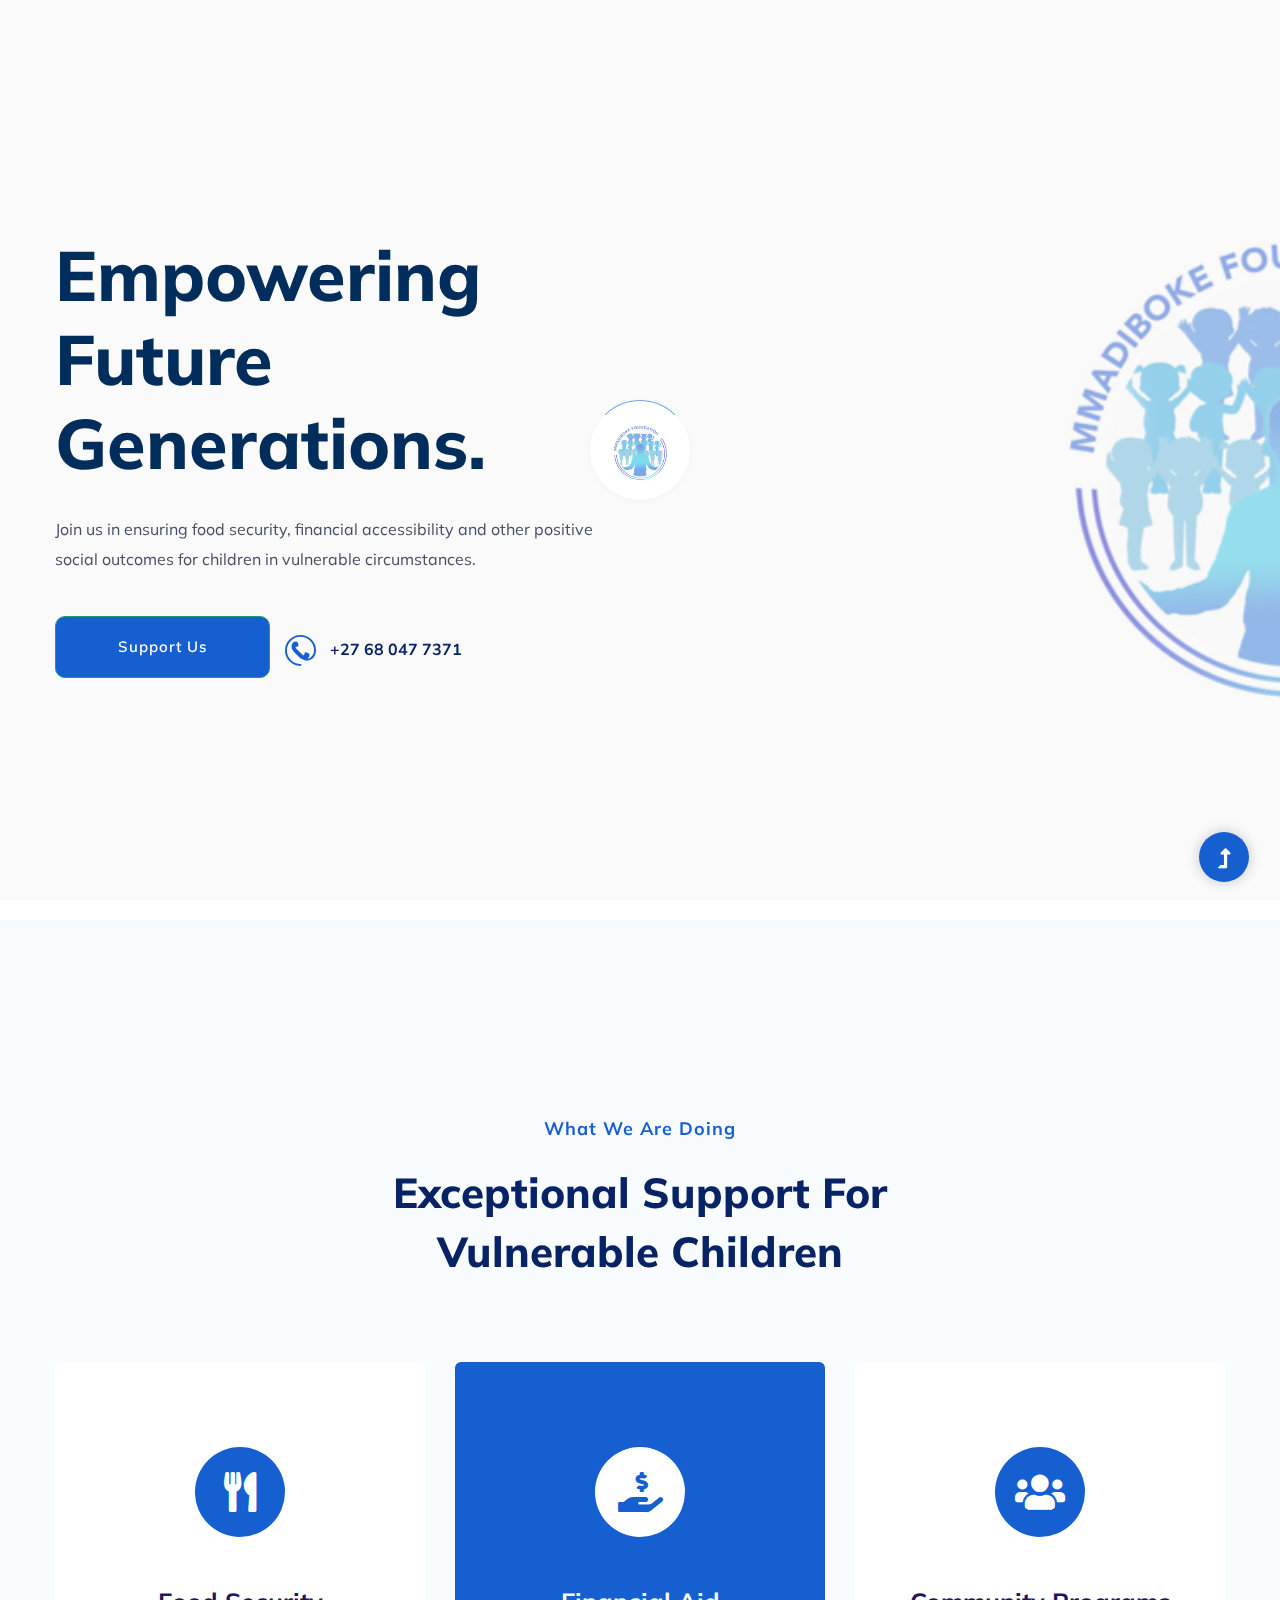
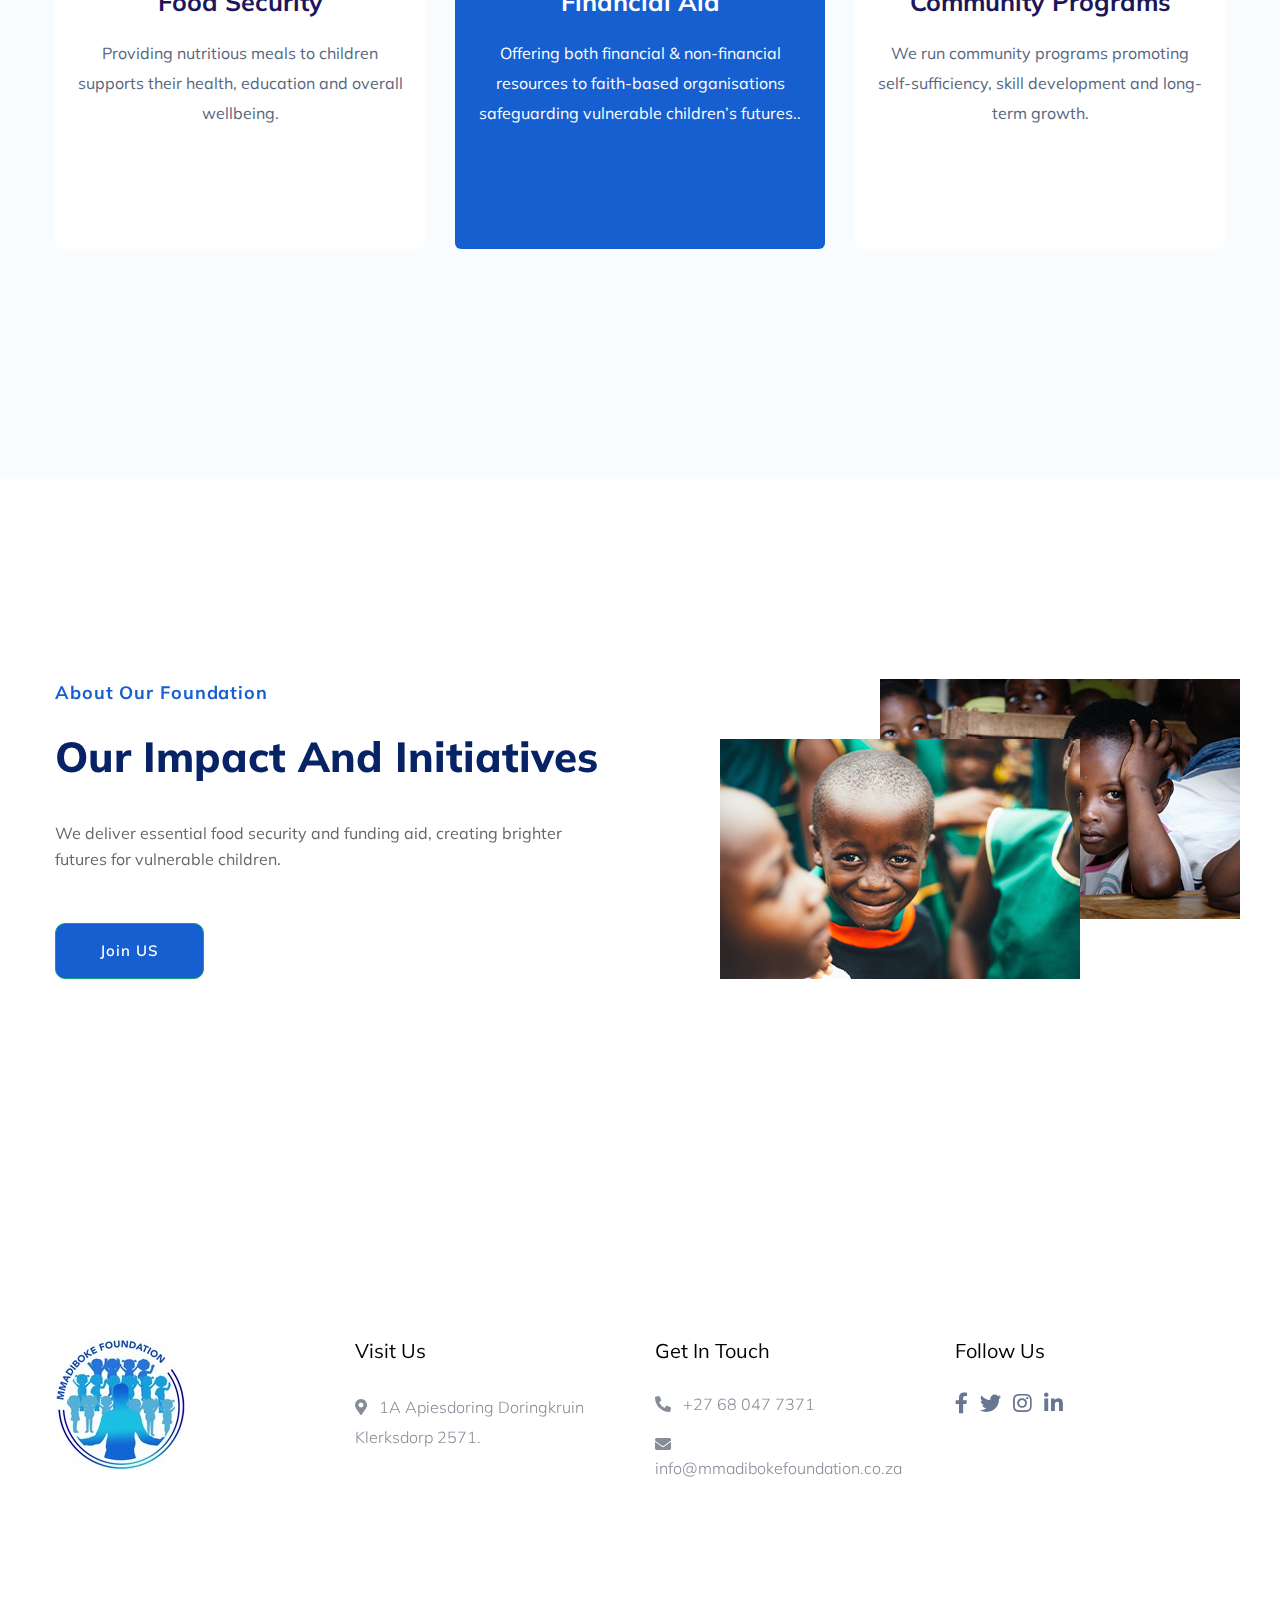
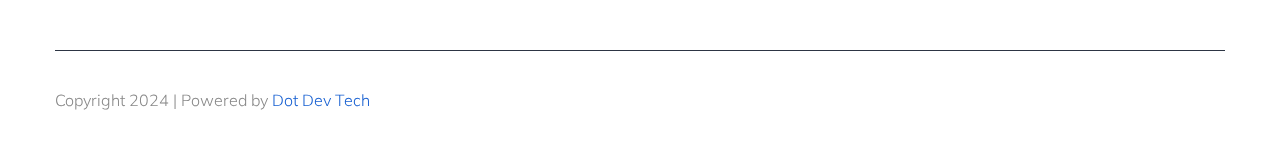
==== commit 05bef1e8: "Add files via upload" ====
--- a/index.html
+++ b/index.html
@@ -187,9 +187,9 @@
               <div class="single-footer-caption mb-50">
                   <div class="footer-tittle">
                       <h4 style="color: black;">Visit Us</h4>
-                      <ul style="font-size: 14px;">
+                      <ul >
                           <li>
-                              <p style="font-size: 14px;"><i class="fas fa-map-marker-alt"></i> &nbsp;  1A Apiesdoring Doringkruin <br> Klerksdorp 2571.</p>
+                              <p ><i class="fas fa-map-marker-alt"></i> &nbsp;  1A Apiesdoring Doringkruin <br> Klerksdorp 2571.</p>
                           </li>
                       </ul>
                   </div>
@@ -199,7 +199,7 @@
               <div class="single-footer-caption mb-50">
                   <div class="footer-tittle">
                       <h4 style="color: black;">Get in touch</h4>
-                      <ul style="font-size: 14px; color:#687693">
+                      <ul style=" color:#687693">
                           <li style="color:#687693"><a href="#"><i class="fas fa-phone-alt"></i> &nbsp; +27 68 047 7371</a></li>
                           <li><a href=" info@mmadibokefoundation.co.za"><i class="fas fa-envelope"></i> &nbsp; <span class="__cf_email__" data-cfemail="9af3f4fcf5daf9f5f6f5e8f6f3f8b4f9f5f7"> &nbsp;  info@mmadibokefoundation.co.za</span></a></li>
                       </ul>
@@ -212,10 +212,10 @@
                       <h4 style="color: black;">Follow Us</h4>
                      
                       <div class="footer-social">
-                          <a href="#"><i class="fab fa-facebook-f" style="color:#687693"></i></a> &nbsp;
-                          <a href="#"><i class="fab fa-twitter" style="color:#687693"></i></a>  &nbsp;
-                          <a href="#"><i class="fab fa-instagram" style="color:#687693"></i></a>  &nbsp;
-                          <a href="#"><i class="fab fa-linkedin-in" style="color:#687693"></i></a>  &nbsp;
+                          <a href="#"><i class="fab fa-facebook-f fa-lg" style="color:#687693"></i></a> &nbsp;
+                          <a href="#"><i class="fab fa-twitter fa-lg" style="color:#687693"></i></a>  &nbsp;
+                          <a href="#"><i class="fab fa-instagram fa-lg" style="color:#687693"></i></a>  &nbsp;
+                          <a href="#"><i class="fab fa-linkedin-in fa-lg" style="color:#687693"></i></a>  &nbsp;
                       </div>
                   </div>
               </div>
